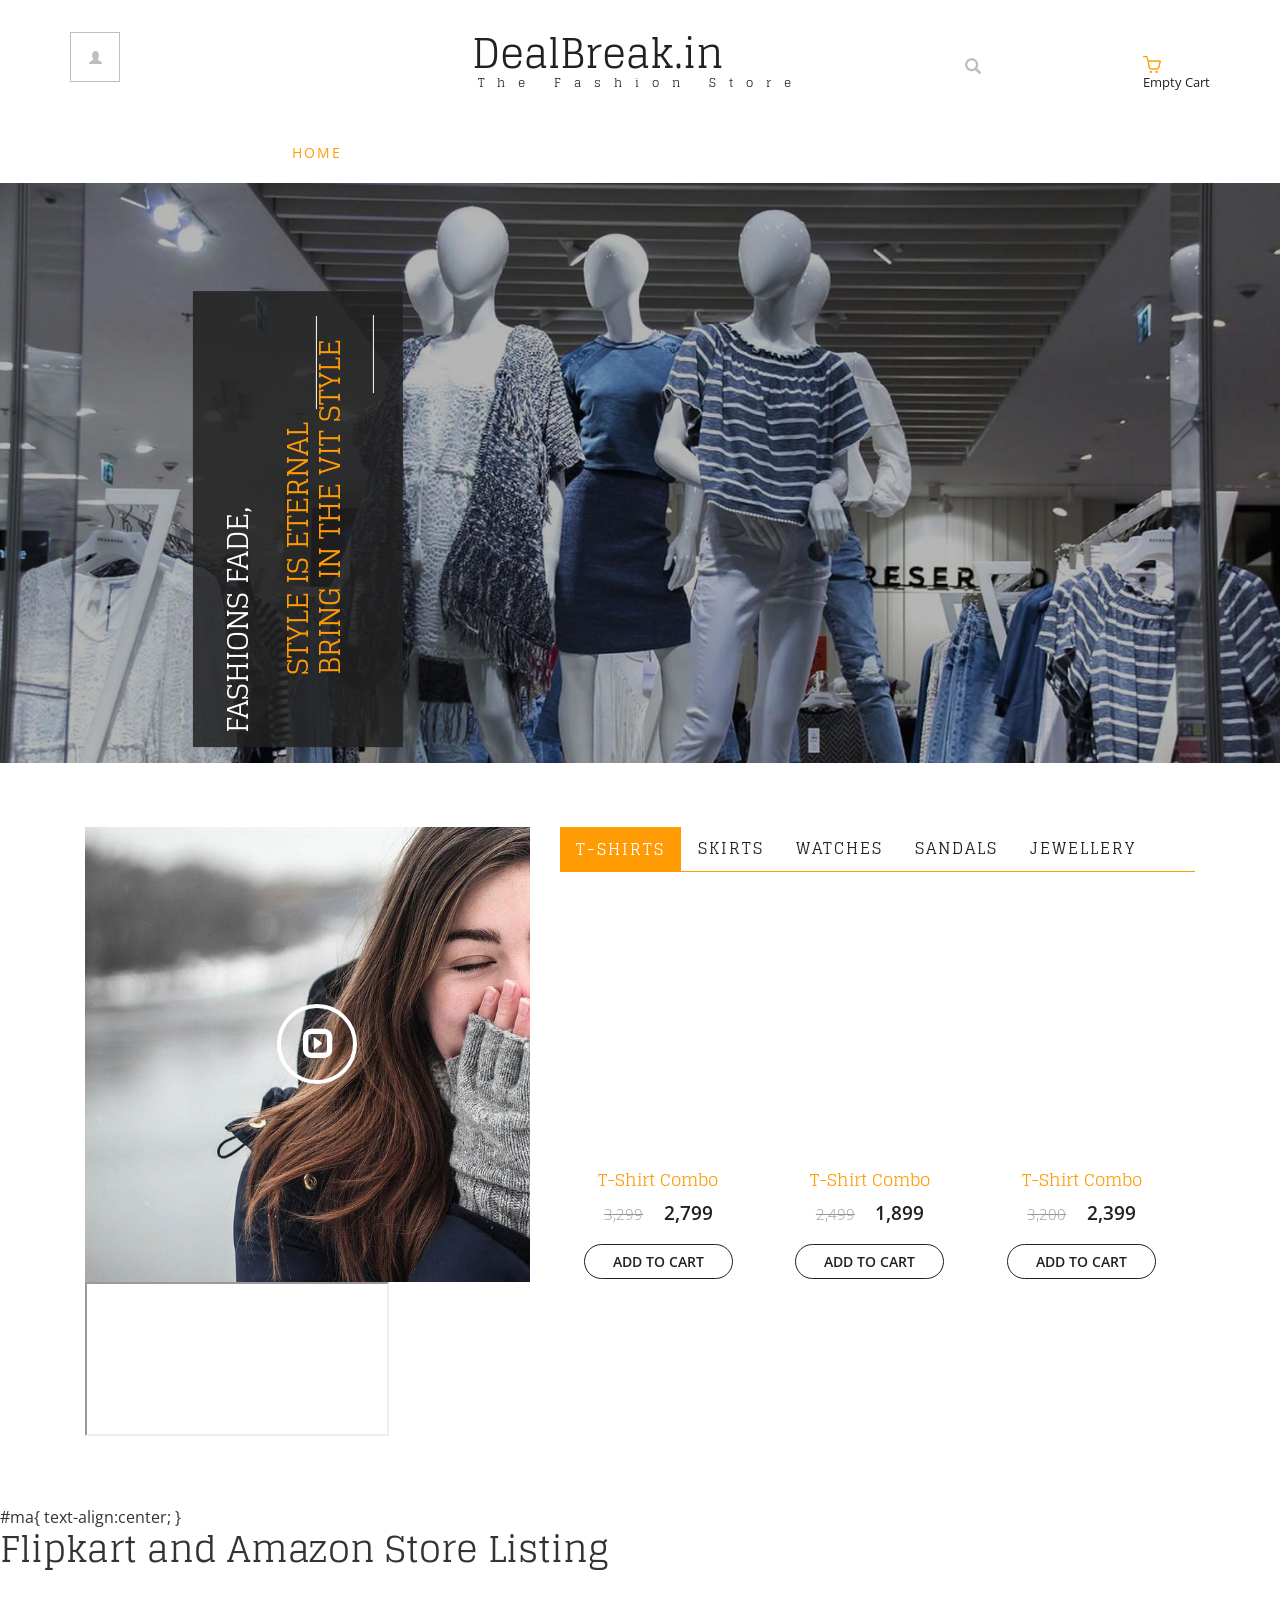
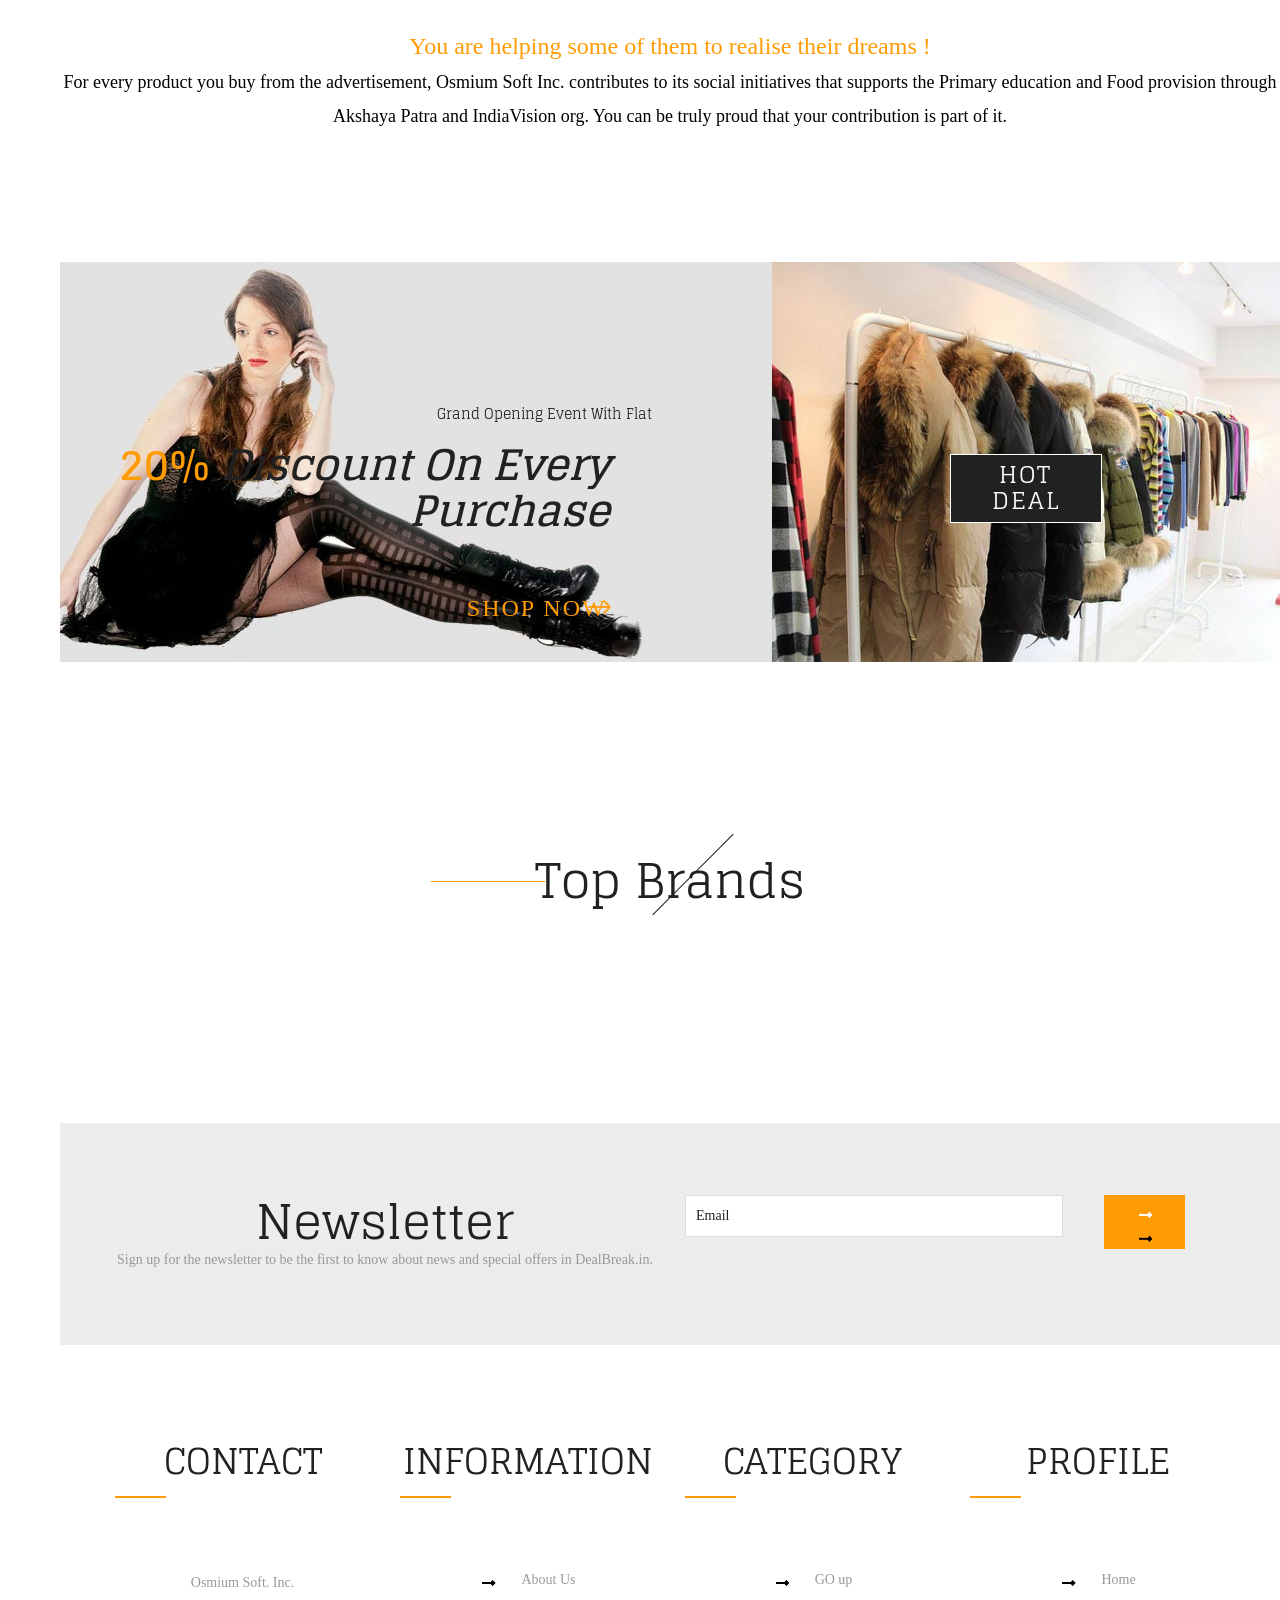
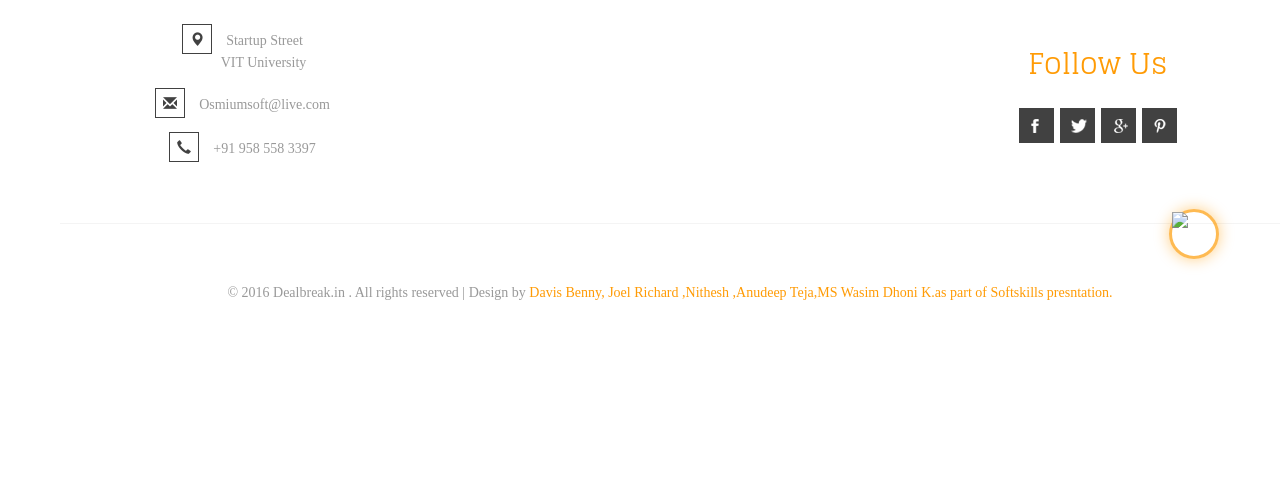
==== index.html @ 4ff9860a "new changesdsds sdsssasd" ====
<!DOCTYPE html>
<html>
<head>
<title>Top 100 Products Of The E-commerce</title>
<!-- for-mobile-apps -->
<meta name="viewport" content="width=device-width, initial-scale=1">
<meta http-equiv="Content-Type" content="text/html; charset=utf-8" />
<meta name="keywords" content="Women's Fashion Responsive web template, Bootstrap Web Templates, Flat Web Templates, Android Compatible web template, 
Smartphone Compatible web template, free webdesigns for Nokia, Samsung, LG, SonyEricsson, Motorola web design" />
<script type="application/x-javascript"> addEventListener("load", function() { setTimeout(hideURLbar, 0); }, false);
		function hideURLbar(){ window.scrollTo(0,1); } </script>
<!-- //for-mobile-apps -->
<link href="css/bootstrap.css" rel="stylesheet" type="text/css" media="all" />
<link href="css/style.css" rel="stylesheet" type="text/css" media="all" />
<link href="css/fasthover.css" rel="stylesheet" type="text/css" media="all" />
<!-- js -->
<script src="js/jquery.min.js"></script>
<!-- //js -->
<!-- countdown -->
<link rel="stylesheet" href="css/jquery.countdown.css" />
<!-- //countdown -->
<!-- cart -->
<script src="js/simpleCart.min.js"></script>
<!-- cart -->
<!-- for bootstrap working -->
<script type="text/javascript" src="js/bootstrap-3.1.1.min.js"></script>
<!-- //for bootstrap working -->
<link href='//fonts.googleapis.com/css?family=Glegoo:400,700' rel='stylesheet' type='text/css'>
<link href='//fonts.googleapis.com/css?family=Open+Sans:400,300,300italic,400italic,600,600italic,700,700italic,800,800italic' rel='stylesheet' type='text/css'>
<!-- start-smooth-scrolling -->
<script type="text/javascript">
	jQuery(document).ready(function($) {
		$(".scroll").click(function(event){		
			event.preventDefault();
			$('html,body').animate({scrollTop:$(this.hash).offset().top},1000);
		});
	});
</script>
<!-- //end-smooth-scrolling -->
</head>
	
<body>
<!-- header -->
	<div class="modal fade" id="myModal88" tabindex="-1" role="dialog" aria-labelledby="myModal88"
		aria-hidden="true">
		<div class="modal-dialog modal-lg">
			<div class="modal-content">
				<div class="modal-header">
					<button type="button" class="close" data-dismiss="modal" aria-hidden="true">
						&times;</button>
					<h4 class="modal-title" id="myModalLabel">
						Don't Wait, Login now!</h4>
				</div>
				<div class="modal-body modal-body-sub">
					<div class="row">
						<div class="col-md-8 modal_body_left modal_body_left1" style="border-right: 1px dotted #C2C2C2;padding-right:3em;">
							<div class="sap_tabs">	
								<div id="horizontalTab" style="display: block; width: 100%; margin: 0px;">
									<ul>
										<li class="resp-tab-item" aria-controls="tab_item-0"><span>Sign in</span></li>
										<li class="resp-tab-item" aria-controls="tab_item-1"><span>Sign up</span></li>
									</ul>		
									<div class="tab-1 resp-tab-content" aria-labelledby="tab_item-0">
										<div class="facts">
											<div class="register">
												<form action="#" method="post">			
													<input name="Email" placeholder="Email Address" type="text" required="">						
													<input name="Password" placeholder="Password" type="password" required="">										
													<div class="sign-up">
														<input type="submit" value="Sign in"/>
													</div>
												</form>
											</div>
										</div> 
									</div>	

									<div class="tab-2 resp-tab-content" aria-labelledby="tab_item-1">
										<div class="facts">
											<div class="register">
												<form action="#" method="post">			
													<input placeholder="Name" name="Name" type="text" required="">
													<input placeholder="Email Address" name="Email" type="email" required="">	
													<input placeholder="Password" name="Password" type="password" required="">	
													<input placeholder="Confirm Password" name="Password" type="password" required="">
													<div class="sign-up">
														<input type="submit" value="Create Account"/>
													</div>
												</form>
											</div>
										</div>
									</div> 			        					            	      
								</div>	
							</div>
							<script src="js/easyResponsiveTabs.js" type="text/javascript"></script>
							<script type="text/javascript">
								$(document).ready(function () {
									$('#horizontalTab').easyResponsiveTabs({
										type: 'default', //Types: default, vertical, accordion           
										width: 'auto', //auto or any width like 600px
										fit: true   // 100% fit in a container
									});
								});
							</script>
							<div id="OR" class="hidden-xs">
								OR</div>
						</div>
						<div class="col-md-4 modal_body_right modal_body_right1">
							<div class="row text-center sign-with">
								<div class="col-md-12">
									<h3 class="other-nw">
										Sign in with</h3>
								</div>
								<div class="col-md-12">
									<ul class="social">
										<li class="social_facebook"><a href="#" class="entypo-facebook"></a></li>
										<li class="social_dribbble"><a href="#" class="entypo-dribbble"></a></li>
										<li class="social_twitter"><a href="#" class="entypo-twitter"></a></li>
										<li class="social_behance"><a href="#" class="entypo-behance"></a></li>
									</ul>
								</div>
							</div>
						</div>
					</div>
				</div>
			</div>
		</div>
	</div>
	<script>
		$('#myModal88').modal('show');
	</script>
	<div class="header">
		<div class="container">
			<div class="w3l_login">
				<a href="#" data-toggle="modal" data-target="#myModal88"><span class="glyphicon glyphicon-user" aria-hidden="true"></span></a>
			</div>
			<div class="w3l_logo">
				<h1><a href="index.html">DealBreak.in<span style="align:centre"> The Fashion Store</span></a></h1>
			</div>
			<div class="search">
				<input class="search_box" type="checkbox" id="search_box">
				<label class="icon-search" for="search_box"><span class="glyphicon glyphicon-search" aria-hidden="true"></span></label>
				<div class="search_form">
					<form action="#" method="post">
						<input type="text" name="Search" placeholder="Search...">
						<input type="submit" value="Send">
					</form>
				</div>
			</div>
			<div class="cart box_1">
				<a href="checkout.html">
					<div class="total">
					
					<img src="images/bag.png" alt="" />
				</a>
				<p><a href="javascript:;" class="simpleCart_empty">Empty Cart</a></p>
				<div class="clearfix"> </div>
			</div>	
			<div class="clearfix"> </div>
		</div>
	</div>
	<div class="navigation">
		<div class="container">
			<nav class="navbar navbar-default">
				<!-- Brand and toggle get grouped for better mobile display -->
				<div class="navbar-header nav_2">
					<button type="button" class="navbar-toggle collapsed navbar-toggle1" data-toggle="collapse" data-target="#bs-megadropdown-tabs">
						<span class="sr-only">Toggle navigation</span>
						<span class="icon-bar"></span>
						<span class="icon-bar"></span>
						<span class="icon-bar"></span>
					</button>
				</div> 
				<div class="collapse navbar-collapse" id="bs-megadropdown-tabs">
					<ul class="nav navbar-nav">
						<li class="active"><a href="index.html" class="act">Home</a></li>	
						<!-- Mega Menu -->
						
									<div class="clearfix"></div>
								</div>
							</ul>
						</li>

					</ul>
				</div>
			</nav>
		</div>
	</div>
<!-- //header -->
<!-- banner -->
	<div class="banner" id="home1">
		<div class="container">
			<h3>fashions fade, <span>style is eternal<br>bring in the VIT Style <span></h3>
		</div>
	</div>
<!-- //banner -->

<!-- banner-bottom -->
	<div class="banner-bottom">
		<div class="container">
			<div class="col-md-5 wthree_banner_bottom_left">
				<div class="video-img">
					<a class="play-icon popup-with-zoom-anim" href="#small-dialog">
						<span class="glyphicon glyphicon-expand" aria-hidden="true"></span>
					</a>
				</div>
				<!-- pop-up-box -->    
						<link href="css/popuo-box.css" rel="stylesheet" type="text/css" property="" media="all" />
						<script src="js/jquery.magnific-popup.js" type="text/javascript"></script>
					<!--//pop-up-box -->
					<div id="small-dialog" class="mfp-hide">
						<iframe src="https://player.vimeo.com/video/23259282?title=0&byline=0&portrait=0"></iframe>
					</div>
					<script>
						$(document).ready(function() {
						$('.popup-with-zoom-anim').magnificPopup({
							type: 'inline',
							fixedContentPos: false,
							fixedBgPos: true,
							overflowY: 'auto',
							closeBtnInside: true,
							preloader: false,
							midClick: true,
							removalDelay: 300,
							mainClass: 'my-mfp-zoom-in'
						});
																						
						});
					</script>
			</div>
			<div class="col-md-7 wthree_banner_bottom_right">
				<div class="bs-example bs-example-tabs" role="tabpanel" data-example-id="togglable-tabs">
					<ul id="myTab" class="nav nav-tabs" role="tablist">
						<li role="presentation" class="active"><a href="#home" id="home-tab" role="tab" data-toggle="tab" aria-controls="home">T-shirts</a></li>
						<li role="presentation"><a href="#skirts" role="tab" id="skirts-tab" data-toggle="tab" aria-controls="skirts">Skirts</a></li>
						<li role="presentation"><a href="#watches" role="tab" id="watches-tab" data-toggle="tab" aria-controls="watches">Watches</a></li>
						<li role="presentation"><a href="#sandals" role="tab" id="sandals-tab" data-toggle="tab" aria-controls="sandals">Sandals</a></li>
						<li role="presentation"><a href="#jewellery" role="tab" id="jewellery-tab" data-toggle="tab" aria-controls="jewellery">Jewellery</a></li>
					</ul>
					<div id="myTabContent" class="tab-content">
						<div role="tabpanel" class="tab-pane fade active in" id="home" aria-labelledby="home-tab">
							<div class="agile_ecommerce_tabs">
								<div class="col-md-4 agile_ecommerce_tab_left">
									<div class="hs-wrapper">
                                        <img src="images/4.jpg" alt=" " class="img-responsive" />
										<img src="images/6.jpg" alt=" " class="img-responsive" />
										<img src="images/4.jpg" alt=" " class="img-responsive" />
										<img src="images/6.jpg" alt=" " class="img-responsive" />
										<img src="images/4.jpg" alt=" " class="img-responsive" />
                                        <img src="images/6.jpg" alt=" " class="img-responsive" />
										<img src="images/4.jpg" alt=" " class="img-responsive" />
										<div class="w3_hs_bottom">
											<ul>
												<li>
													<a href="#" data-toggle="modal" data-target="#myModal"><span class="glyphicon glyphicon-eye-open" aria-hidden="true"></span></a>
												</li>
											</ul>
										</div>
									</div>
									<h5><a href="single.html">T-Shirt Combo</a></h5>
									<div class="simpleCart_shelfItem">
										<p><span>3,299</span> <i class="item_price">2,799</i></p>
										<p><a class="item_add" href="#">Add to cart</a></p>
									</div>
								</div>
								<div class="col-md-4 agile_ecommerce_tab_left">
									<div class="hs-wrapper">
									
										<img src="images/5.jpg" alt=" " class="img-responsive" />
										<img src="images/3.jpg" alt=" " class="img-responsive" />
                                        	<img src="images/5.jpg" alt=" " class="img-responsive" />
										<img src="images/3.jpg" alt=" " class="img-responsive" />
                                        	<img src="images/5.jpg" alt=" " class="img-responsive" />
										<img src="images/3.jpg" alt=" " class="img-responsive" />
									
										<div class="w3_hs_bottom">
											<ul>
												<li>
													<a href="#" data-toggle="modal" data-target="#myModal"><span class="glyphicon glyphicon-eye-open" aria-hidden="true"></span></a>
												</li>
											</ul>
										</div>
									</div>
									<h5><a href="single.html">T-Shirt Combo</a></h5>
									<div class="simpleCart_shelfItem">
										<p><span>2,499</span> <i class="item_price">1,899</i></p>
										<p><a class="item_add" href="#">Add to cart</a></p>
									</div>
								</div>
								<div class="col-md-4 agile_ecommerce_tab_left">
									<div class="hs-wrapper">
										
										<img src="images/7.jpg" alt=" " class="img-responsive" />
										<img src="images/3.jpg" alt=" " class="img-responsive" />
                                        										<img src="images/7.jpg" alt=" " class="img-responsive" />
										<img src="images/3.jpg" alt=" " class="img-responsive" />										<img src="images/7.jpg" alt=" " class="img-responsive" />
										<img src="images/3.jpg" alt=" " class="img-responsive" />
										
										<div class="w3_hs_bottom">
											<ul>
												<li>
													<a href="#" data-toggle="modal" data-target="#myModal"><span class="glyphicon glyphicon-eye-open" aria-hidden="true"></span></a>
												</li>
											</ul>
										</div>
									</div>
									<h5><a href="single.html">T-Shirt Combo</a></h5>
									<div class="simpleCart_shelfItem">
										<p><span>3,200</span> <i class="item_price">2,399</i></p>
										<p><a class="item_add" href="#">Add to cart</a></p>
									</div>
								</div>
								<div class="clearfix"> </div>
							</div>
						</div>
						<div role="tabpanel" class="tab-pane fade" id="skirts" aria-labelledby="skirts-tab">
							<div class="agile_ecommerce_tabs">
								<div class="col-md-4 agile_ecommerce_tab_left">
									<div class="hs-wrapper">
										<img src="images/8.jpg" alt=" " class="img-responsive" />
										<img src="images/9.jpg" alt=" " class="img-responsive" />
									
										<img src="images/8.jpg" alt=" " class="img-responsive" />
										<img src="images/9.jpg" alt=" " class="img-responsive" />
									
										<img src="images/8.jpg" alt=" " class="img-responsive" />
										<img src="images/9.jpg" alt=" " class="img-responsive" />
										<div class="w3_hs_bottom">
											<ul>
												<li>
													<a href="#" data-toggle="modal" data-target="#myModal6"><span class="glyphicon glyphicon-eye-open" aria-hidden="true"></span></a>
												</li>
											</ul>
										</div>
									</div>
									<h5><a href="single.html">Skirt Combo</a></h5>
									<div class="simpleCart_shelfItem">
										<p><span>4,320</span> <i class="item_price">3,299</i></p>
										<p><a class="item_add" href="#">Add to cart</a></p>
									</div>
								</div>
								<div class="col-md-4 agile_ecommerce_tab_left">
									<div class="hs-wrapper">
									
										<img src="images/8.jpg" alt=" " class="img-responsive" />
										<img src="images/10.jpg" alt=" " class="img-responsive" />
										<img src="images/8.jpg" alt=" " class="img-responsive" />
										
										<img src="images/10.jpg" alt=" " class="img-responsive" />
										<img src="images/8.jpg" alt=" " class="img-responsive" />
										
										<div class="w3_hs_bottom">
											<ul>
												<li>
													<a href="#" data-toggle="modal" data-target="#myModal6"><span class="glyphicon glyphicon-eye-open" aria-hidden="true"></span></a>
												</li>
											</ul>
										</div>
									</div>
									<h5><a href="single.html">Skirt Combo</a></h5>
									<div class="simpleCart_shelfItem">
										<p><span>5,599</span> <i class="item_price">4,299</i></p>
										<p><a class="item_add" href="#">Add to cart</a></p>
									</div>
								</div>
								<div class="col-md-4 agile_ecommerce_tab_left">
									<div class="hs-wrapper">
										<img src="images/10.jpg" alt=" " class="img-responsive" />
								
										<img src="images/9.jpg" alt=" " class="img-responsive" />
							
										<img src="images/9.jpg" alt=" " class="img-responsive" />
										<img src="images/10.jpg" alt=" " class="img-responsive" />
								
										<img src="images/9.jpg" alt=" " class="img-responsive" />
										<div class="w3_hs_bottom">
											<ul>
												<li>
													<a href="#" data-toggle="modal" data-target="#myModal6"><span class="glyphicon glyphicon-eye-open" aria-hidden="true"></span></a>
												</li>
											</ul>
										</div>
									</div>
									<h5><a href="single.html">Skirt Combo</a></h5>
									<div class="simpleCart_shelfItem">
										<p><span>4,400</span> <i class="item_price">2,199</i></p>
										<p><a class="item_add" href="#">Add to cart</a></p>
									</div>
								</div>
								<div class="clearfix"> </div>
							</div>
						</div>
						<div role="tabpanel" class="tab-pane fade" id="watches" aria-labelledby="watches-tab">
							<div class="agile_ecommerce_tabs">
								<div class="col-md-4 agile_ecommerce_tab_left">
									<div class="hs-wrapper">
										<img src="images/11.jpg" alt=" " class="img-responsive" />
                                        <img src="images/11.jpg" alt=" " class="img-responsive" />
                                        <img src="images/11.jpg" alt=" " class="img-responsive" />
                                        <img src="images/11.jpg" alt=" " class="img-responsive" />
                                        <img src="images/11.jpg" alt=" " class="img-responsive" />
                                        
                                        <img src="images/11.jpg" alt=" " class="img-responsive" />
                                        <img src="images/11.jpg" alt=" " class="img-responsive" />
                                        
								
										
										<div class="w3_hs_bottom">
											<ul>
												<li>
													<a href="#" data-toggle="modal" data-target="#myModal2"><span class="glyphicon glyphicon-eye-open" aria-hidden="true"></span></a>
												</li>
											</ul>
										</div>
									</div>
									<h5><a href="single.html">Watch</a></h5>
									<div class="simpleCart_shelfItem">
										<p><span>22,000</span> <i class="item_price">12,149</i></p>
										<p><a class="item_add" href="#">Add to cart</a></p>
									</div>
								</div>
								<div class="col-md-4 agile_ecommerce_tab_left">
									<div class="hs-wrapper">
										<img src="images/12.jpg" alt=" " class="img-responsive" />
                                        	<img src="images/12.jpg" alt=" " class="img-responsive" />
                                        	<img src="images/12.jpg" alt=" " class="img-responsive" />
                                        	<img src="images/12.jpg" alt=" " class="img-responsive" />
                                        	<img src="images/12.jpg" alt=" " class="img-responsive" />
                                        	<img src="images/12.jpg" alt=" " class="img-responsive" />
                                        	<img src="images/12.jpg" alt=" " class="img-responsive" />
                                        
									
										<div class="w3_hs_bottom">
											<ul>
												<li>
													<a href="#" data-toggle="modal" data-target="#myModal2"><span class="glyphicon glyphicon-eye-open" aria-hidden="true"></span></a>
												</li>
											</ul>
										</div>
									</div>
									<h5><a href="single.html">Watch</a></h5>
									<div class="simpleCart_shelfItem">
										<p><span>32,000</span> <i class="item_price">28,999</i></p>
										<p><a class="item_add" href="#">Add to cart</a></p>
									</div>
								</div>
								<div class="col-md-4 agile_ecommerce_tab_left">
									<div class="hs-wrapper">
										<img src="images/13.jpg" alt=" " class="img-responsive" />
                                        <img src="images/13.jpg" alt=" " class="img-responsive" />
                                        <img src="images/13.jpg" alt=" " class="img-responsive" />
                                        <img src="images/13.jpg" alt=" " class="img-responsive" />
                                        <img src="images/13.jpg" alt=" " class="img-responsive" />
                                        <img src="images/13.jpg" alt=" " class="img-responsive" />
                                        <img src="images/13.jpg" alt=" " class="img-responsive" />
										
										<div class="w3_hs_bottom">
											<ul>
												<li>
													<a href="#" data-toggle="modal" data-target="#myModal2"><span class="glyphicon glyphicon-eye-open" aria-hidden="true"></span></a>
												</li>
											</ul>
										</div>
									</div>
									<h5><a href="single.html">Watch</a></h5>
									<div class="simpleCart_shelfItem">
										<p><span>15,000</span> <i class="item_price">9,999</i></p>
										<p><a class="item_add" href="#">Add to cart</a></p>
									</div>
								</div>
								<div class="clearfix"> </div>
							</div>
						</div>
						<div role="tabpanel" class="tab-pane fade" id="sandals" aria-labelledby="sandals-tab">
							<div class="agile_ecommerce_tabs">
								<div class="col-md-4 agile_ecommerce_tab_left">
									<div class="hs-wrapper">
										<img src="images/14.jpg" alt=" " class="img-responsive" />
										<img src="images/14.jpg" alt=" " class="img-responsive" />
                                        <img src="images/14.jpg" alt=" " class="img-responsive" />
                                        <img src="images/14.jpg" alt=" " class="img-responsive" />
                                        <img src="images/14.jpg" alt=" " class="img-responsive" />
                                        <img src="images/14.jpg" alt=" " class="img-responsive" />
                                        <img src="images/14.jpg" alt=" " class="img-responsive" />
										<div class="w3_hs_bottom">
											<ul>
												<li>
													<a href="#" data-toggle="modal" data-target="#myModal3"><span class="glyphicon glyphicon-eye-open" aria-hidden="true"></span></a>
												</li>
											</ul>
										</div>
									</div>
									<h5><a href="single.html">Caprice Sandal</a></h5>
									<div class="simpleCart_shelfItem">
										<p><span>3,499</span> <i class="item_price">3,399</i></p>
										<p><a class="item_add" href="#">Add to cart</a></p>
									</div>
								</div>
								<div class="col-md-4 agile_ecommerce_tab_left">
									<div class="hs-wrapper">
										<img src="images/15.jpg" alt=" " class="img-responsive" />
										<img src="images/15.jpg" alt=" " class="img-responsive" />
                                        <img src="images/15.jpg" alt=" " class="img-responsive" />
                                        <img src="images/15.jpg" alt=" " class="img-responsive" />
                                        <img src="images/15.jpg" alt=" " class="img-responsive" />
                                        <img src="images/15.jpg" alt=" " class="img-responsive" />
                                        <img src="images/15.jpg" alt=" " class="img-responsive" />
                                        
										<div class="w3_hs_bottom">
											<ul>
												<li>
													<a href="#" data-toggle="modal" data-target="#myModal3"><span class="glyphicon glyphicon-eye-open" aria-hidden="true"></span></a>
												</li>
											</ul>
										</div>
									</div>
									<h5><a href="single.html">Lee cooper Sandal</a></h5>
									<div class="simpleCart_shelfItem">
										<p><span>5,999</span> <i class="item_price">3,999</i></p>
										<p><a class="item_add" href="#">Add to cart</a></p>
									</div>
								</div>
								<div class="col-md-4 agile_ecommerce_tab_left">
									<div class="hs-wrapper">
										<img src="images/16.jpg" alt=" " class="img-responsive" />
										<img src="images/16.jpg" alt=" " class="img-responsive" />
                                        <img src="images/16.jpg" alt=" " class="img-responsive" />
                                        <img src="images/16.jpg" alt=" " class="img-responsive" />
                                        <img src="images/16.jpg" alt=" " class="img-responsive" />
                                        <img src="images/16.jpg" alt=" " class="img-responsive" />
                                        
                                        <img src="images/16.jpg" alt=" " class="img-responsive" />
										<div class="w3_hs_bottom">
											<ul>
												<li>
													<a href="#" data-toggle="modal" data-target="#myModal3"><span class="glyphicon glyphicon-eye-open" aria-hidden="true"></span></a>
												</li>
											</ul>
										</div>
									</div>
									<h5><a href="single.html">Sylcon Leather Sandal</a></h5>
									<div class="simpleCart_shelfItem">
										<p><span>2,999</span> <i class="item_price">2,345</i></p>
										<p><a class="item_add" href="#">Add to cart</a></p>
									</div>
								</div>
								<div class="clearfix"> </div>
							</div>
						</div>
						<div role="tabpanel" class="tab-pane fade" id="jewellery" aria-labelledby="jewellery-tab">
							<div class="agile_ecommerce_tabs">
								<div class="col-md-4 agile_ecommerce_tab_left">
									<div class="hs-wrapper">
										<img src="images/17.jpg" alt=" " class="img-responsive" />
										<img src="images/17.jpg" alt=" " class="img-responsive" />
                                        <img src="images/17.jpg" alt=" " class="img-responsive" />
                                        <img src="images/17.jpg" alt=" " class="img-responsive" />
                                        <img src="images/17.jpg" alt=" " class="img-responsive" />
                                        <img src="images/17.jpg" alt=" " class="img-responsive" />
                                        <img src="images/17.jpg" alt=" " class="img-responsive" />
                                        
										<div class="w3_hs_bottom">
											<ul>
												<li>
													<a href="#" data-toggle="modal" data-target="#myModal4"><span class="glyphicon glyphicon-eye-open" aria-hidden="true"></span></a>
												</li>
											</ul>
										</div>
									</div>
									<h5><a href="single.html">Jewellery</a></h5>
									<div class="simpleCart_shelfItem">
										<p><span>4,000</span> <i class="item_price">2,849</i></p>
										<p><a class="item_add" href="#">Add to cart</a></p>
									</div>
								</div>
								<div class="col-md-4 agile_ecommerce_tab_left">
									<div class="hs-wrapper">
										<img src="images/18.jpg" alt=" " class="img-responsive" />
										<img src="images/18.jpg" alt=" " class="img-responsive" />
                                        <img src="images/18.jpg" alt=" " class="img-responsive" />
                                        <img src="images/18.jpg" alt=" " class="img-responsive" />
                                        <img src="images/18.jpg" alt=" " class="img-responsive" />
                                        <img src="images/18.jpg" alt=" " class="img-responsive" />
                                        <img src="images/18.jpg" alt=" " class="img-responsive" />
                                        
										<div class="w3_hs_bottom">
											<ul>
												<li>
													<a href="#" data-toggle="modal" data-target="#myModal4"><span class="glyphicon glyphicon-eye-open" aria-hidden="true"></span></a>
												</li>
											</ul>
										</div>
									</div>
									<h5><a href="single.html">Jewellery</a></h5>
									<div class="simpleCart_shelfItem">
										<p><span>3,200</span> <i class="item_price">2,190</i></p>
										<p><a class="item_add" href="#">Add to cart</a></p>
									</div>
								</div>
								<div class="col-md-4 agile_ecommerce_tab_left">
									<div class="hs-wrapper">
										<img src="images/19.jpg" alt=" " class="img-responsive" />
										<img src="images/19.jpg" alt=" " class="img-responsive" />
                                        <img src="images/19.jpg" alt=" " class="img-responsive" />
                                        <img src="images/19.jpg" alt=" " class="img-responsive" />
                                        <img src="images/19.jpg" alt=" " class="img-responsive" />
                                        <img src="images/19.jpg" alt=" " class="img-responsive" />
                                        <img src="images/19.jpg" alt=" " class="img-responsive" />
										<div class="w3_hs_bottom">
											<ul>
												<li>
													<a href="#" data-toggle="modal" data-target="#myModal4"><span class="glyphicon glyphicon-eye-open" aria-hidden="true"></span></a>
												</li>
											</ul>
										</div>
									</div>
									<h5><a href="single.html">Jewellery</a></h5>
									<div class="simpleCart_shelfItem">
										<p><span>15,299</span> <i class="item_price">12,250</i></p>
										<p><a class="item_add" href="#">Add to cart</a></p>
									</div>
								</div>
								<div class="clearfix"> </div>
							</div>
						</div>
					</div>
				</div>
					<!--modal-video-->
				<div class="modal video-modal fade" id="myModal" tabindex="-1" role="dialog" aria-labelledby="myModal">
					<div class="modal-dialog" role="document">
						<div class="modal-content">
							<div class="modal-header">
								<button type="button" class="close" data-dismiss="modal" aria-label="Close"><span aria-hidden="true">&times;</span></button>						
							</div>
							<section>
								<div class="modal-body">
									<div class="col-md-5 modal_body_left">
										<img src="images/20.jpg" alt=" " class="img-responsive" />
									</div>
									<div class="col-md-7 modal_body_right">
										<h4>a good look women's shirt</h4>
										<p>Ut enim ad minim veniam, quis nostrud 
											exercitation ullamco laboris nisi ut aliquip ex ea 
											commodo consequat.Duis aute irure dolor in 
											reprehenderit in voluptate velit esse cillum dolore 
											eu fugiat nulla pariatur. Excepteur sint occaecat 
											cupidatat non proident, sunt in culpa qui officia 
											deserunt mollit anim id est laborum.</p>
										<div class="rating">
											<div class="rating-left">
												<img src="images/star-.png" alt=" " class="img-responsive" />
											</div>
											<div class="rating-left">
												<img src="images/star-.png" alt=" " class="img-responsive" />
											</div>
											<div class="rating-left">
												<img src="images/star-.png" alt=" " class="img-responsive" />
											</div>
											<div class="rating-left">
												<img src="images/star.png" alt=" " class="img-responsive" />
											</div>
											<div class="rating-left">
												<img src="images/star.png" alt=" " class="img-responsive" />
											</div>
											<div class="clearfix"> </div>
										</div>
										<div class="modal_body_right_cart simpleCart_shelfItem">
											<p><span>$320</span> <i class="item_price">$250</i></p>
											<p><a class="item_add" href="#">Add to cart</a></p>
										</div>
										<h5>Color</h5>
										<div class="color-quality">
											<ul>
												<li><a href="#"><span></span>Red</a></li>
												<li><a href="#" class="brown"><span></span>Yellow</a></li>
												<li><a href="#" class="purple"><span></span>Purple</a></li>
												<li><a href="#" class="gray"><span></span>Violet</a></li>
											</ul>
										</div>
									</div>
									<div class="clearfix"> </div>
								</div>
							</section>
						</div>
					</div>
				</div>
				<div class="modal video-modal fade" id="myModal1" tabindex="-1" role="dialog" aria-labelledby="myModal1">
					<div class="modal-dialog" role="document">
						<div class="modal-content">
							<div class="modal-header">
								<button type="button" class="close" data-dismiss="modal" aria-label="Close"><span aria-hidden="true">&times;</span></button>						
							</div>
							<section>
								<div class="modal-body">
									<div class="col-md-5 modal_body_left">
										<img src="images/63.jpg" alt=" " class="img-responsive" />
									</div>
									<div class="col-md-7 modal_body_right">
										<h4>a good look black women's jeans</h4>
										<p>Ut enim ad minim veniam, quis nostrud 
											exercitation ullamco laboris nisi ut aliquip ex ea 
											commodo consequat.Duis aute irure dolor in 
											reprehenderit in voluptate velit esse cillum dolore 
											eu fugiat nulla pariatur. Excepteur sint occaecat 
											cupidatat non proident, sunt in culpa qui officia 
											deserunt mollit anim id est laborum.</p>
										<div class="rating">
											<div class="rating-left">
												<img src="images/star-.png" alt=" " class="img-responsive" />
											</div>
											<div class="rating-left">
												<img src="images/star-.png" alt=" " class="img-responsive" />
											</div>
											<div class="rating-left">
												<img src="images/star-.png" alt=" " class="img-responsive" />
											</div>
											<div class="rating-left">
												<img src="images/star.png" alt=" " class="img-responsive" />
											</div>
											<div class="rating-left">
												<img src="images/star.png" alt=" " class="img-responsive" />
											</div>
											<div class="clearfix"> </div>
										</div>
										<div class="modal_body_right_cart simpleCart_shelfItem">
											<p><span>$320</span> <i class="item_price">$250</i></p>
											<p><a class="item_add" href="#">Add to cart</a></p>
										</div>
										<h5>Color</h5>
										<div class="color-quality">
											<ul>
												<li><a href="#"><span></span>Red</a></li>
												<li><a href="#" class="brown"><span></span>Yellow</a></li>
												<li><a href="#" class="purple"><span></span>Purple</a></li>
												<li><a href="#" class="gray"><span></span>Violet</a></li>
											</ul>
										</div>
									</div>
									<div class="clearfix"> </div>
								</div>
							</section>
						</div>
					</div>
				</div>
				<div class="modal video-modal fade" id="myModal2" tabindex="-1" role="dialog" aria-labelledby="myModal2">
					<div class="modal-dialog" role="document">
						<div class="modal-content">
							<div class="modal-header">
								<button type="button" class="close" data-dismiss="modal" aria-label="Close"><span aria-hidden="true">&times;</span></button>						
							</div>
							<section>
								<div class="modal-body">
									<div class="col-md-5 modal_body_left">
										<img src="images/23.jpg" alt=" " class="img-responsive" />
									</div>
									<div class="col-md-7 modal_body_right">
										<h4>a good look women's Watch</h4>
										<p>Ut enim ad minim veniam, quis nostrud 
											exercitation ullamco laboris nisi ut aliquip ex ea 
											commodo consequat.Duis aute irure dolor in 
											reprehenderit in voluptate velit esse cillum dolore 
											eu fugiat nulla pariatur. Excepteur sint occaecat 
											cupidatat non proident, sunt in culpa qui officia 
											deserunt mollit anim id est laborum.</p>
										<div class="rating">
											<div class="rating-left">
												<img src="images/star-.png" alt=" " class="img-responsive" />
											</div>
											<div class="rating-left">
												<img src="images/star-.png" alt=" " class="img-responsive" />
											</div>
											<div class="rating-left">
												<img src="images/star-.png" alt=" " class="img-responsive" />
											</div>
											<div class="rating-left">
												<img src="images/star.png" alt=" " class="img-responsive" />
											</div>
											<div class="rating-left">
												<img src="images/star.png" alt=" " class="img-responsive" />
											</div>
											<div class="clearfix"> </div>
										</div>
										<div class="modal_body_right_cart simpleCart_shelfItem">
											<p><span>$320</span> <i class="item_price">$250</i></p>
											<p><a class="item_add" href="#">Add to cart</a></p>
										</div>
										<h5>Color</h5>
										<div class="color-quality">
											<ul>
												<li><a href="#"><span></span>Red</a></li>
												<li><a href="#" class="brown"><span></span>Yellow</a></li>
												<li><a href="#" class="purple"><span></span>Purple</a></li>
												<li><a href="#" class="gray"><span></span>Violet</a></li>
											</ul>
										</div>
									</div>
									<div class="clearfix"> </div>
								</div>
							</section>
						</div>
					</div>
				</div>
				<div class="modal video-modal fade" id="myModal3" tabindex="-1" role="dialog" aria-labelledby="myModal3">
					<div class="modal-dialog" role="document">
						<div class="modal-content">
							<div class="modal-header">
								<button type="button" class="close" data-dismiss="modal" aria-label="Close"><span aria-hidden="true">&times;</span></button>						
							</div>
							<section>
								<div class="modal-body">
									<div class="col-md-5 modal_body_left">
										<img src="images/24.jpg" alt=" " class="img-responsive" />
									</div>
									<div class="col-md-7 modal_body_right">
										<h4>a good look women's Sandal</h4>
										<p>Ut enim ad minim veniam, quis nostrud 
											exercitation ullamco laboris nisi ut aliquip ex ea 
											commodo consequat.Duis aute irure dolor in 
											reprehenderit in voluptate velit esse cillum dolore 
											eu fugiat nulla pariatur. Excepteur sint occaecat 
											cupidatat non proident, sunt in culpa qui officia 
											deserunt mollit anim id est laborum.</p>
										<div class="rating">
											<div class="rating-left">
												<img src="images/star-.png" alt=" " class="img-responsive" />
											</div>
											<div class="rating-left">
												<img src="images/star-.png" alt=" " class="img-responsive" />
											</div>
											<div class="rating-left">
												<img src="images/star-.png" alt=" " class="img-responsive" />
											</div>
											<div class="rating-left">
												<img src="images/star.png" alt=" " class="img-responsive" />
											</div>
											<div class="rating-left">
												<img src="images/star.png" alt=" " class="img-responsive" />
											</div>
											<div class="clearfix"> </div>
										</div>
										<div class="modal_body_right_cart simpleCart_shelfItem">
											<p><span>$320</span> <i class="item_price">$250</i></p>
											<p><a class="item_add" href="#">Add to cart</a></p>
										</div>
										<h5>Color</h5>
										<div class="color-quality">
											<ul>
												<li><a href="#"><span></span>Red</a></li>
												<li><a href="#" class="brown"><span></span>Yellow</a></li>
												<li><a href="#" class="purple"><span></span>Purple</a></li>
												<li><a href="#" class="gray"><span></span>Violet</a></li>
											</ul>
										</div>
									</div>
									<div class="clearfix"> </div>
								</div>
							</section>
						</div>
					</div>
				</div>
				<div class="modal video-modal fade" id="myModal4" tabindex="-1" role="dialog" aria-labelledby="myModal4">
					<div class="modal-dialog" role="document">
						<div class="modal-content">
							<div class="modal-header">
								<button type="button" class="close" data-dismiss="modal" aria-label="Close"><span aria-hidden="true">&times;</span></button>						
							</div>
							<section>
								<div class="modal-body">
									<div class="col-md-5 modal_body_left">
										<img src="images/22.jpg" alt=" " class="img-responsive" />
									</div>
									<div class="col-md-7 modal_body_right">
										<h4>a good look women's Necklace</h4>
										<p>Ut enim ad minim veniam, quis nostrud 
											exercitation ullamco laboris nisi ut aliquip ex ea 
											commodo consequat.Duis aute irure dolor in 
											reprehenderit in voluptate velit esse cillum dolore 
											eu fugiat nulla pariatur. Excepteur sint occaecat 
											cupidatat non proident, sunt in culpa qui officia 
											deserunt mollit anim id est laborum.</p>
										<div class="rating">
											<div class="rating-left">
												<img src="images/star-.png" alt=" " class="img-responsive" />
											</div>
											<div class="rating-left">
												<img src="images/star-.png" alt=" " class="img-responsive" />
											</div>
											<div class="rating-left">
												<img src="images/star-.png" alt=" " class="img-responsive" />
											</div>
											<div class="rating-left">
												<img src="images/star.png" alt=" " class="img-responsive" />
											</div>
											<div class="rating-left">
												<img src="images/star.png" alt=" " class="img-responsive" />
											</div>
											<div class="clearfix"> </div>
										</div>
										<div class="modal_body_right_cart simpleCart_shelfItem">
											<p><span>$320</span> <i class="item_price">$250</i></p>
											<p><a class="item_add" href="#">Add to cart</a></p>
										</div>
										<h5>Color</h5>
										<div class="color-quality">
											<ul>
												<li><a href="#"><span></span>Red</a></li>
												<li><a href="#" class="brown"><span></span>Yellow</a></li>
												<li><a href="#" class="purple"><span></span>Purple</a></li>
												<li><a href="#" class="gray"><span></span>Violet</a></li>
											</ul>
										</div>
									</div>
									<div class="clearfix"> </div>
								</div>
							</section>
						</div>
					</div>
				</div>
				<div class="modal video-modal fade" id="myModal5" tabindex="-1" role="dialog" aria-labelledby="myModal5">
					<div class="modal-dialog" role="document">
						<div class="modal-content">
							<div class="modal-header">
								<button type="button" class="close" data-dismiss="modal" aria-label="Close"><span aria-hidden="true">&times;</span></button>						
							</div>
							<section>
								<div class="modal-body">
									<div class="col-md-5 modal_body_left">
										<img src="images/35.jpg" alt=" " class="img-responsive" />
									</div>
									<div class="col-md-7 modal_body_right">
										<h4>a good look women's Jacket</h4>
										<p>Ut enim ad minim veniam, quis nostrud 
											exercitation ullamco laboris nisi ut aliquip ex ea 
											commodo consequat.Duis aute irure dolor in 
											reprehenderit in voluptate velit esse cillum dolore 
											eu fugiat nulla pariatur. Excepteur sint occaecat 
											cupidatat non proident, sunt in culpa qui officia 
											deserunt mollit anim id est laborum.</p>
										<div class="rating">
											<div class="rating-left">
												<img src="images/star-.png" alt=" " class="img-responsive" />
											</div>
											<div class="rating-left">
												<img src="images/star-.png" alt=" " class="img-responsive" />
											</div>
											<div class="rating-left">
												<img src="images/star-.png" alt=" " class="img-responsive" />
											</div>
											<div class="rating-left">
												<img src="images/star.png" alt=" " class="img-responsive" />
											</div>
											<div class="rating-left">
												<img src="images/star.png" alt=" " class="img-responsive" />
											</div>
											<div class="clearfix"> </div>
										</div>
										<div class="modal_body_right_cart simpleCart_shelfItem">
											<p><span>$320</span> <i class="item_price">$250</i></p>
											<p><a class="item_add" href="#">Add to cart</a></p>
										</div>
										<h5>Color</h5>
										<div class="color-quality">
											<ul>
												<li><a href="#"><span></span>Red</a></li>
												<li><a href="#" class="brown"><span></span>Yellow</a></li>
												<li><a href="#" class="purple"><span></span>Purple</a></li>
												<li><a href="#" class="gray"><span></span>Violet</a></li>
											</ul>
										</div>
									</div>
									<div class="clearfix"> </div>
								</div>
							</section>
						</div>
					</div>
				</div>
				<div class="modal video-modal fade" id="myModal6" tabindex="-1" role="dialog" aria-labelledby="myModal6">
					<div class="modal-dialog" role="document">
						<div class="modal-content">
							<div class="modal-header">
								<button type="button" class="close" data-dismiss="modal" aria-label="Close"><span aria-hidden="true">&times;</span></button>						
							</div>
							<section>
								<div class="modal-body">
									<div class="col-md-5 modal_body_left">
										<img src="images/39.jpg" alt=" " class="img-responsive" />
									</div>
									<div class="col-md-7 modal_body_right">
										<h4>a good look women's Long Skirt</h4>
										<p>Ut enim ad minim veniam, quis nostrud 
											exercitation ullamco laboris nisi ut aliquip ex ea 
											commodo consequat.Duis aute irure dolor in 
											reprehenderit in voluptate velit esse cillum dolore 
											eu fugiat nulla pariatur. Excepteur sint occaecat 
											cupidatat non proident, sunt in culpa qui officia 
											deserunt mollit anim id est laborum.</p>
										<div class="rating">
											<div class="rating-left">
												<img src="images/star-.png" alt=" " class="img-responsive" />
											</div>
											<div class="rating-left">
												<img src="images/star-.png" alt=" " class="img-responsive" />
											</div>
											<div class="rating-left">
												<img src="images/star-.png" alt=" " class="img-responsive" />
											</div>
											<div class="rating-left">
												<img src="images/star.png" alt=" " class="img-responsive" />
											</div>
											<div class="rating-left">
												<img src="images/star.png" alt=" " class="img-responsive" />
											</div>
											<div class="clearfix"> </div>
										</div>
										<div class="modal_body_right_cart simpleCart_shelfItem">
											<p><span>$320</span> <i class="item_price">$250</i></p>
											<p><a class="item_add" href="#">Add to cart</a></p>
										</div>
										<h5>Color</h5>
										<div class="color-quality">
											<ul>
												<li><a href="#"><span></span>Red</a></li>
												<li><a href="#" class="brown"><span></span>Yellow</a></li>
												<li><a href="#" class="purple"><span></span>Purple</a></li>
												<li><a href="#" class="gray"><span></span>Violet</a></li>
											</ul>
										</div>
									</div>
									<div class="clearfix"> </div>
								</div>
							</section>
						</div>
					</div>
				</div>
			</div>
			<div class="clearfix"> </div>
		</div>
	</div>
<!-- //banner-bottom -->
#ma{
text-align:center;
}
<h1 id="ma">  Flipkart and Amazon Store Listing </h1>

<style>
div.cities {
    background-color:white;
    border :2px solid;
    text-align:center;
    
    color: black;
    border: 2px #ff9b05;
    margin: 60px 0 90px 0;
    padding-left: 60px;
    font: Monaco;
    
}
</style>
<div class="cities">
<p> <font face="serif" size="5" color="#ff9b05"> You are helping some of them to realise their dreams !<p>
<p ><font face="Helvetica Neue" size="4" color="black">  For every product you buy from the advertisement, Osmium Soft Inc. contributes to its social initiatives that supports the Primary education and Food provision through Akshaya Patra and IndiaVision org. You can be truly proud that your contribution is part of it. </font> </p>  
<div dir="ltr" style="text-align: left;" trbidi="on">
<script charset="utf-8" type="text/javascript">
 amzn_assoc_ad_type = "responsive_search_widget";
 amzn_assoc_tracking_id = "flipcoupon-21";
 amzn_assoc_marketplace = "amazon";
 amzn_assoc_region = "IN";
 amzn_assoc_placement = "";
 amzn_assoc_search_type = "search_widget";
amzn_assoc_width = "auto";
amzn_assoc_height = "auto";
 amzn_assoc_default_search_category = "";
 amzn_assoc_default_search_key = "";
 amzn_assoc_theme = "light";
 amzn_assoc_bg_color = "FFFFFF";
</script>

<script src="//z-in.amazon-adsystem.com/widgets/q?ServiceVersion=20070822&Operation=GetScript&ID=OneJS&WS=1&MarketPlace=IN"></script>



<br />

<div dir="ltr" style="text-align:center;" trbidi="on"  data-WRID="WRID-145676063822213285" data-widgetType="searchBar" data-class="affiliateAdsByFlipkart" height="55" width="660" ></div><script async src="//affiliate.flipkart.com/affiliate/widgets/FKAffiliateWidgets.js"></script>
<div data-WRID="WRID-146829774389523136" data-widgetType="staticBanner" data-responsive="yes" data-class="affiliateAdsByFlipkart" height="90" width="728"></div><script async src="//affiliate.flipkart.com/affiliate/widgets/FKAffiliateWidgets.js"></script>					
</div>
<!-- banner-bottom1 -->
	<div class="banner-bottom1">
		<div class="agileinfo_banner_bottom1_grids">
			<div class="col-md-7 agileinfo_banner_bottom1_grid_left">
				<h3>Grand Opening Event With flat<span>20% <i>Discount on every Purchase</i></span></h3>
				<a href="products.html">Shop Now</a>
			</div>
			<div class="col-md-5 agileinfo_banner_bottom1_grid_right">
				<h4>hot deal</h4>
				<div class="timer_wrap">
					<div id="counter"> </div>
				</div>
				<script src="js/jquery.countdown.js"></script>
				<script src="js/script.js"></script>
			</div>
			<div class="clearfix"> </div>
		</div>
	</div>
<!-- //banner-bottom1 -->

<!-- special-deals 
	<div class="special-deals">
		<div class="container">
			<h2>Special Deals</h2>
			<div class="w3agile_special_deals_grids">
				<div class="col-md-7 w3agile_special_deals_grid_left">
					<div class="w3agile_special_deals_grid_left_grid">
						<img src="images/26.jpg" alt=" " class="img-responsive" />
						<div class="w3agile_special_deals_grid_left_grid_pos1">
							<h5>30%<span>Off/-</span></h5>
						</div>
						<div class="w3agile_special_deals_grid_left_grid_pos">
							<h4>We Offer <span>Best Products</span></h4>
						</div>
					</div>
					<div class="wmuSlider example1">
						<div class="wmuSliderWrapper">
							<article style="position: absolute; width: 100%; opacity: 0;"> 
								<div class="banner-wrap">
									<div class="w3agile_special_deals_grid_left_grid1">
										<img src="images/1.png" alt=" " class="img-responsive" />
										<p>Quis autem vel eum iure reprehenderit qui in ea voluptate 
											velit esse quam nihil molestiae consequatur, vel illum qui dolorem 
											eum fugiat quo voluptas nulla pariatur</p>
										<h4>Laura</h4>
									</div>
								</div>
							</article>
							<article style="position: absolute; width: 100%; opacity: 0;"> 
								<div class="banner-wrap">
									<div class="w3agile_special_deals_grid_left_grid1">
										<img src="images/2.png" alt=" " class="img-responsive" />
										<p>Quis autem vel eum iure reprehenderit qui in ea voluptate 
											velit esse quam nihil molestiae consequatur, vel illum qui dolorem 
											eum fugiat quo voluptas nulla pariatur</p>
										<h4>Michael</h4>
									</div>
								</div>
							</article>
							<article style="position: absolute; width: 100%; opacity: 0;"> 
								<div class="banner-wrap">
									<div class="w3agile_special_deals_grid_left_grid1">
										<img src="images/3.png" alt=" " class="img-responsive" />
										<p>Quis autem vel eum iure reprehenderit qui in ea voluptate 
											velit esse quam nihil molestiae consequatur, vel illum qui dolorem 
											eum fugiat quo voluptas nulla pariatur</p>
										<h4>Rosy</h4>
									</div>
								</div>
							</article>
						</div>
					</div>
						<script src="js/jquery.wmuSlider.js"></script> 
						<script>
							$('.example1').wmuSlider();         
						</script> 
				</div>
				<div class="col-md-5 w3agile_special_deals_grid_right">
					<img src="images/25.jpg" alt=" " class="img-responsive" />
					<div class="w3agile_special_deals_grid_right_pos">
						<h4>Women's <span>Special</span></h4>
						<h5>save up <span>to</span> 30%</h5>
					</div>
				</div>
				<div class="clearfix"> </div>
			</div>
		</div>
	</div>
<!-- //special-deals -->
<!-- new-products 
	<div class="new-products">
		<div class="container">
			<h3>New Products</h3>
			<div class="agileinfo_new_products_grids">
				<div class="col-md-3 agileinfo_new_products_grid">
					<div class="agile_ecommerce_tab_left agileinfo_new_products_grid1">
						<div class="hs-wrapper hs-wrapper1">
							<img src="images/27.jpg" alt=" " class="img-responsive" />
							<img src="images/28.jpg" alt=" " class="img-responsive" />
							<img src="images/29.jpg" alt=" " class="img-responsive" />
							<img src="images/30.jpg" alt=" " class="img-responsive" />
							<img src="images/27.jpg" alt=" " class="img-responsive" />
							<img src="images/28.jpg" alt=" " class="img-responsive" />
							<img src="images/29.jpg" alt=" " class="img-responsive" />
							<img src="images/30.jpg" alt=" " class="img-responsive" />
							<div class="w3_hs_bottom w3_hs_bottom_sub">
								<ul>
									<li>
										<a href="#" data-toggle="modal" data-target="#myModal6"><span class="glyphicon glyphicon-eye-open" aria-hidden="true"></span></a>
									</li>
								</ul>
							</div>
						</div>
						<h5><a href="single.html">Skirts</a></h5>
						<div class="simpleCart_shelfItem">
							<p><span>$320</span> <i class="item_price">$250</i></p>
							<p><a class="item_add" href="#">Add to cart</a></p>
						</div>
					</div>
				</div>
				<div class="col-md-3 agileinfo_new_products_grid">
					<div class="agile_ecommerce_tab_left agileinfo_new_products_grid1">
						<div class="hs-wrapper hs-wrapper1">
							<img src="images/31.jpg" alt=" " class="img-responsive" />
							<img src="images/32.jpg" alt=" " class="img-responsive" />
							<img src="images/33.jpg" alt=" " class="img-responsive" />
							<img src="images/34.jpg" alt=" " class="img-responsive" />
							<img src="images/31.jpg" alt=" " class="img-responsive" />
							<img src="images/32.jpg" alt=" " class="img-responsive" />
							<img src="images/33.jpg" alt=" " class="img-responsive" />
							<img src="images/34.jpg" alt=" " class="img-responsive" />
							<div class="w3_hs_bottom w3_hs_bottom_sub">
								<ul>
									<li>
										<a href="#" data-toggle="modal" data-target="#myModal5"><span class="glyphicon glyphicon-eye-open" aria-hidden="true"></span></a>
									</li>
								</ul>
							</div>
						</div>
						<h5><a href="single.html">Jackets</a></h5>
						<div class="simpleCart_shelfItem">
							<p><span>$320</span> <i class="item_price">$250</i></p>
							<p><a class="item_add" href="#">Add to cart</a></p>
						</div>
					</div>
				</div>
				<div class="col-md-3 agileinfo_new_products_grid">
					<div class="agile_ecommerce_tab_left agileinfo_new_products_grid1">
						<div class="hs-wrapper hs-wrapper1">
							<img src="images/37.jpg" alt=" " class="img-responsive" />
							<img src="images/30.jpg" alt=" " class="img-responsive" />
							<img src="images/36.jpg" alt=" " class="img-responsive" />
							<img src="images/38.jpg" alt=" " class="img-responsive" />
							<img src="images/37.jpg" alt=" " class="img-responsive" />
							<img src="images/30.jpg" alt=" " class="img-responsive" />
							<img src="images/36.jpg" alt=" " class="img-responsive" />
							<img src="images/38.jpg" alt=" " class="img-responsive" />
							<div class="w3_hs_bottom w3_hs_bottom_sub">
								<ul>
									<li>
										<a href="#" data-toggle="modal" data-target="#myModal6"><span class="glyphicon glyphicon-eye-open" aria-hidden="true"></span></a>
									</li>
								</ul>
							</div>
						</div>
						<h5><a href="single.html">Dresses</a></h5>
						<div class="simpleCart_shelfItem">
							<p><span>$320</span> <i class="item_price">$250</i></p>
							<p><a class="item_add" href="#">Add to cart</a></p>
						</div>
					</div>
				</div>
				<div class="col-md-3 agileinfo_new_products_grid">
					<div class="agile_ecommerce_tab_left agileinfo_new_products_grid1">
						<div class="hs-wrapper hs-wrapper1">
							<img src="images/40.jpg" alt=" " class="img-responsive" />
							<img src="images/41.jpg" alt=" " class="img-responsive" />
							<img src="images/42.jpg" alt=" " class="img-responsive" />
							<img src="images/43.jpg" alt=" " class="img-responsive" />
							<img src="images/40.jpg" alt=" " class="img-responsive" />
							<img src="images/41.jpg" alt=" " class="img-responsive" />
							<img src="images/42.jpg" alt=" " class="img-responsive" />
							<img src="images/43.jpg" alt=" " class="img-responsive" />
							<div class="w3_hs_bottom w3_hs_bottom_sub">
								<ul>
									<li>
										<a href="#" data-toggle="modal" data-target="#myModal1"><span class="glyphicon glyphicon-eye-open" aria-hidden="true"></span></a>
									</li>
								</ul>
							</div>
						</div>
						<h5><a href="single.html">Jeans</a></h5>
						<div class="simpleCart_shelfItem">
							<p><span>$320</span> <i class="item_price">$250</i></p>
							<p><a class="item_add" href="#">Add to cart</a></p>
						</div>
					</div>
				</div>
				<div class="clearfix"> </div>
			</div>
		</div>
	</div>
<!-- //new-products -->
<!-- top-brands -->
	<div class="top-brands">
		<div class="container">
			<h3>Top Brands</h3>
			<div class="sliderfig">
				<ul id="flexiselDemo1">			
					<li>
						<img src="images/4.png" alt=" " class="img-responsive" />
					</li>
					<li>
						<img src="images/5.png" alt=" " class="img-responsive" />
					</li>
					<li>
						<img src="images/6.png" alt=" " class="img-responsive" />
					</li>
					<li>
						<img src="images/7.png" alt=" " class="img-responsive" />
					</li>
					<li>
						<img src="images/46.jpg" alt=" " class="img-responsive" />
					</li>
				</ul>
			</div>
					<script type="text/javascript">
							$(window).load(function() {
								$("#flexiselDemo1").flexisel({
									visibleItems: 4,
									animationSpeed: 1000,
									autoPlay: true,
									autoPlaySpeed: 1000,    		
									pauseOnHover: true,
									enableResponsiveBreakpoints: true,
									responsiveBreakpoints: { 
										portrait: { 
											changePoint:480,
											visibleItems: 1
										}, 
										landscape: { 
											changePoint:640,
											visibleItems:2
										},
										tablet: { 
											changePoint:768,
											visibleItems: 3
										}
									}
								});
								
							});
					</script>
					<script type="text/javascript" src="js/jquery.flexisel.js"></script>
		</div>
	</div>
<!-- //top-brands -->
<!-- newsletter -->
	<div class="newsletter">
		<div class="container">
			<div class="col-md-6 w3agile_newsletter_left">
				<h3>Newsletter</h3>
				<p>
Sign up for the newsletter to be the first to know about news and special offers in DealBreak.in.</p>
			</div>
			<div class="col-md-6 w3agile_newsletter_right">
				<form action="#" method="post">
					<input type="email" name="Email" value="Email" onfocus="this.value = '';" onblur="if (this.value == '') {this.value = 'Email';}" required="">
					<input type="submit" value="" />
				</form>
			</div>
			<div class="clearfix"> </div>
		</div>
	</div>
<!-- //newsletter -->
<!-- footer -->
	<div class="footer">
		<div class="container">
			<div class="w3_footer_grids">
				<div class="col-md-3 w3_footer_grid">
					<h3>Contact</h3>
					<p>Osmium Soft. Inc.</p>
					<ul class="address">
						<li><i class="glyphicon glyphicon-map-marker" aria-hidden="true"></i>Startup Street <span>VIT University</span></li>
						<li><i class="glyphicon glyphicon-envelope" aria-hidden="true"></i><a href="mailto:davisdb@live.com">Osmiumsoft@live.com</a></li>
						<li><i class="glyphicon glyphicon-earphone" aria-hidden="true"></i>+91 958 558 3397</li>
					</ul>
				</div>
				<div class="col-md-3 w3_footer_grid">
					<h3>Information</h3>
					<ul class="info"> 
						<li><a href="index.html">About Us</a></li>
				<!--		<li><a href="mail.html">Contact Us</a></li>
						
						<li><a href="faq.html">FAQ's</a></li>   
						<li><a href="products.html">Special Products</a></li>-->
					</ul>
				</div>
				<div class="col-md-3 w3_footer_grid">
					<h3>Category</h3>
					<ul class="info"> 
						<li><a href="index.html">GO up</a></li>
						
					</ul>
				</div>
				<div class="col-md-3 w3_footer_grid">
					<h3>Profile</h3>
					<ul class="info"> 
						<li><a href="index.html">Home</a></li>
					</ul>
					<h4>Follow Us</h4>
					<div class="agileits_social_button">
						<ul>
							<li><a href="www.facebook.com/davisb10" class="facebook"> </a></li>
							<li><a href="www.twitter.com/davis___benny" class="twitter"> </a></li>
							<li><a href="#" class="google"> </a></li>
							<li><a href="#" class="pinterest"> </a></li>
						</ul>
					</div>
				</div>
				<div class="clearfix"> </div>
			</div>
		</div>
		<div class="footer-copy">
			<div class="footer-copy1">
				<div class="footer-copy-pos">
					<a href="#home1" class="scroll"><img src="images/arrow.png" alt=" " class="img-responsive" /></a>
				</div>
			</div>
			<div class="container">
				<p>&copy; 2016 Dealbreak.in . All rights reserved | Design by <a href="http://wa3lasyouts.google.com/">Davis Benny, Joel Richard ,Nithesh ,Anudeep Teja,MS Wasim Dhoni K.as part of Softskills presntation.</a></p>
			</div>
		</div>
	</div>
<!-- //footer -->
</body>
</html>
---- css/style.css ----
/*--
Author: W3layouts
Author URL: http://w3layouts.com
License: Creative Commons Attribution 3.0 Unported
License URL: http://creativecommons.org/licenses/by/3.0/
--*/
html, body{
    font-size: 100%;
	background:	#fff;
	font-family:'Open Sans', sans-serif;
}
p{
	margin:0;
	font-size:14px;
}
h1,h2,h3,h4,h5,h6{
	font-family: 'Glegoo', serif;
	margin:0;
}
ul,label{
	margin:0;
	padding:0;
}
body a:hover{
	text-decoration:none;
}
/*-- header --*/
input[type="submit"],.panel-body ul li a,.checkout-right-basket a,.additional_info_sub_grid_right a,.panel_bottom li a,.panel-title a,.breadcrumb_dress ul li a,.multi-column-dropdown li a,.footer-copy p a,.w3_footer_grid ul li a,.agileinfo_banner_bottom1_grid_left a,.navbar-default .navbar-nav > li > a,.simpleCart_shelfItem p a,.agile_ecommerce_tab_left h5 a,.w3_hs_bottom ul li a,.team-bottom a{
	transition:.5s ease-in-out;
	-webkit-transition:.5s ease-in-out;
	-moz-transition:.5s ease-in-out;
	-o-transition:.5s ease-in-out;
}
.header {
    padding: 2em 0 0;
}
.w3l_login{
	float:left;
}
.w3l_logo{
	float:left;
	margin-left:22em;
}
.w3l_logo h1 a{
	font-size:1.1em;
	color:#212121;
	text-decoration:none;
}
.w3l_logo h1 a span{
	display: block;
    font-size: .3em;
    text-transform: capitalize;
    letter-spacing: 13px;
    padding-left: .5em;
}
.w3l_login a {
    font-size: .8em;
    color: #BEBEBE;
    width: 50px;
    height: 50px;
    display: block;
    text-align: center;
    border: 1px solid #BEBEBE;
}
.w3l_login a span{
	top:1.3em;
}
a.act {
    color: #ff9b05 !important;
}
/*--search--*/
.search{
	position: relative;
    display: inline-block;
    float: left;
    margin:1.5em 0 0 9em;
}
label.icon-search {
    color: #212121;
	cursor: pointer;
}
.search_form{
	position:absolute;
	z-index:9999;
	right:0;
	top:15px;
	overflow: hidden;
	width: 20px;
	height:0px;
	background:#212121;
	transition: height 0.2s ease-out 0.5s , top 0.2s ease-out 0.5s, padding 0.2s ease-out 0.5s, width 0.3s ease-out 0.2s;
	-webkit-transition: height 0.2s ease-out 0.5s , top 0.2s ease-out 0.5s, padding 0.2s ease-out 0.5s, width 0.3s ease-out 0.2s;
}
.search_form form{
	opacity:0;
	transition:all 0.3s ease-out;
	-webkit-transition:all 0.3s ease-out;
}
.search_form input[type='text']{
	width: 380px;
    padding: 10px;
    outline: none;
    font-size: 14px;
    color:#fff;
    border: 1px solid #999;
    background: none;
}
.search_form input[type='text']::-webkit-input-placeholder{
	color:#fff !important;
}
.search_form input[type='submit']{
    outline: none;
    background: none;
    display: inline-block;
    color: #fff;
    font-size: 14px;
    border: 1px solid #999;
    text-transform: uppercase;
    padding: 10px 28px;
}
.search_form input[type='submit']:hover{
	background:#fff;
	border:1px solid #fff;
	color:#212121;
}
.search_box{
	visibility: hidden;
}
.search_box:checked~.search_form{
    width: 500px;
    height: 62px;
    padding: 10px;
    top: 44px;
	transition: height 0.2s ease-out, top 0.2s ease-out, padding 0.2s ease-out, 0.3s width ease-out 0.2s;
	-webkit-transition: height 0.2s ease-out, top 0.2s ease-out, padding 0.2s ease-out, 0.3s width ease-out 0.2s;
}
.search_box:checked~.search_form form{
	opacity:1;
	transition:0.3s all ease-out 0.5s;
	-webkit-transition:0.3s all ease-out 0.5s;
}
label.icon-search span {
    color: #BEBEBE;
}
/*--//search--*/
.box_1 {
	float: right;
	margin-top: 18px;
}
.box_1 a {
  color:#ff9b05;
  font-size: 1em;
  margin: 0;
}
.total {
  display: inline-block;
  vertical-align: middle;
}
.box_1 a img {
  margin: 3px 0 0 0px;
}
.box_1 p {
	margin: 0;
    color: #999;
    font-size: 14px;
}
a.simpleCart_empty {
	color:#212121;
    font-size: 13px;
    text-decoration: none;
    text-align: right;
    display: block;
}
/*-- //header --*/
/*-- navigation --*/
.navbar-default .navbar-nav > li > a {
    color: #212121;
}
.navbar-default .navbar-nav > .active > a, .navbar-default .navbar-nav > .active > a:hover, .navbar-default .navbar-nav > .active > a:focus {
    background-color: transparent;
}
.navbar-default .navbar-collapse, .navbar-default .navbar-form {
    border: none;
}
.nav .open > a, .nav .open > a:hover, .nav .open > a:focus {
    color: #d8703f;
}
.navbar-default .navbar-nav > li > a:focus {
    color: #333 !important;
}
.navbar-default {
    background: none;
    border: none;
}
.navbar-collapse {
    padding: 0;
}
ul.multi-column-dropdown h6 {
    font-size: 1.5em;
/*-- w3layouts --*/
    color:#ff9b05;
    margin: 0 0 1em;
    padding-bottom: 1em;
    border-bottom: 1px solid #E4E4E4;
    text-transform: capitalize;
}
.multi-column-dropdown li {
    list-style-type: none;
    margin: 7px 0;
}
.multi-column-dropdown li a {
    display: block;
    clear: both;
    line-height: 1.428571429;
    color: #999 !important;
    white-space: normal;
	font-weight:500 !important;
	text-decoration:none;
}
.multi-column-dropdown li a:hover{
	color:#212121 !important;
}
.multi-column-dropdown li a span {
    margin-left: 1em;
    padding: .1em .5em;
    background:#B3D547;
    color: #fff;
}
.multi-column-dropdown li a i {
    font-size: 1.1em;
    font-style: normal;
    color: #fff;
    text-transform: uppercase;
    margin: 3em 0 0;
    display: block;
    padding: .4em .5em;
    background: #ff9b05;
    text-align: center;
}
.dropdown-menu.columns-3 {
    min-width:900px;
    padding: 30px 30px;
}
.nav .open > a, .nav .open > a:hover, .nav .open > a:focus {
    background: none;
    border: none;
}
.navbar-default .navbar-nav > .open > a, .navbar-default .navbar-nav > .open > a:hover, .navbar-default .navbar-nav > .open > a:focus {
    background-color: transparent;
/*-- agileits --*/
}
.nav > li > a:hover, .nav > li > a:focus {
    background: none;
}
.navbar-nav > li > a {
    padding: 29px 18px 0;
}
.navbar-nav > li > a {
    padding: 20px 30px;
    font-size: 14px;
    text-transform: uppercase;
    letter-spacing: 2px;
}
.navbar-default .navbar-nav > li > a:hover, .navbar-default .navbar-nav > li > a:focus {
    color:#ff9b05;
}
.navbar {
    margin-bottom: 0;
	z-index: 100;
}
.navigation {
    margin: 2em 0 0;
	text-align:center;
}
.navbar-nav {
    float: none;
}
.navbar-nav > li:nth-child(1) {
    margin-left: 12em;
}
.dropdown-menu {
    left: -130%;
}
.w3ls_products_pos h4 {
    font-size: 2em;
    text-align: right;
    margin-bottom: 1em;
}
.w3ls_products_pos h4 i{
	display: block;
    margin: .5em 0 0;
    text-align: left;
    padding-left: 5em;
    color: #B3D547;
}
/*-- //navigation --*/
/*-- banner --*/
.banner{
	background:url(../images/b1.jpg) no-repeat 0px 0px;
/*-- w3layouts --*/
	background-size:cover;
	-webkit-background-size:cover;
	-moz-background-size:cover;
	-o-background-size:cover;
	-ms-background-size:cover;
	min-height:700px;
}
.banner10{
	background:url(../images/b1.jpg) no-repeat 0px 0px;
	background-size:cover;
	-webkit-background-size:cover;
	-moz-background-size:cover;
	-o-background-size:cover;
	-ms-background-size:cover;
	min-height:300px;
}
.banner1,.banner2,.banner3,.banner4,.banner5,.banner6,.banner7,.banner8,.banner9{
	min-height:400px;
}
.banner10 h2{
	color: #ff9b05;
    font-size: 3em;
    text-align: center;
    padding: 2.5em 0 0;
}
.banner1{
	background:url(../images/banner3.jpg) no-repeat 0px 0px;
	background-size:cover;
	-webkit-background-size:cover;
	-moz-background-size:cover;
	-o-background-size:cover;
	-ms-background-size:cover;
}
.banner2{
	background:url(../images/b3.jpg) no-repeat 0px 0px;
	background-size:cover;
	-webkit-background-size:cover;
	-moz-background-size:cover;
	-o-background-size:cover;
	-ms-background-size:cover;
}
.banner3{
	background:url(../images/banner4.jpg) no-repeat 0px 0px;
	background-size:cover;
	-webkit-background-size:cover;
	-moz-background-size:cover;
	-o-background-size:cover;
	-ms-background-size:cover;
}
/*-- agileits --*/
.banner4{
	background:url(../images/banner2.jpg) no-repeat 0px 0px;
	background-size:cover;
	-webkit-background-size:cover;
	-moz-background-size:cover;
	-o-background-size:cover;
	-ms-background-size:cover;
}
.banner5{
	background:url(../images/banner5.jpg) no-repeat 0px 0px;
	background-size:cover;
	-webkit-background-size:cover;
	-moz-background-size:cover;
	-o-background-size:cover;
	-ms-background-size:cover;
}
.banner6{
	background:url(../images/banner6.jpg) no-repeat 0px 0px;
	background-size:cover;
	-webkit-background-size:cover;
	-moz-background-size:cover;
	-o-background-size:cover;
	-ms-background-size:cover;
}
.banner7{
	background:url(../images/banner7.jpg) no-repeat 0px 0px;
	background-size:cover;
	-webkit-background-size:cover;
	-moz-background-size:cover;
	-o-background-size:cover;
	-ms-background-size:cover;
}
.banner8{
	background:url(../images/banner8.jpg) no-repeat 0px 0px;
	background-size:cover;
	-webkit-background-size:cover;
	-moz-background-size:cover;
	-o-background-size:cover;
	-ms-background-size:cover;
}
.banner9{
	background:url(../images/banner9.jpg) no-repeat 0px 0px;
	background-size:cover;
	-webkit-background-size:cover;
	-moz-background-size:cover;
	-o-background-size:cover;
	-ms-background-size:cover;
}
.banner h3{
	font-size: 2em;
    color:#fff;
    transform: rotate(-90deg);
    -webkit-transform: rotate(-90deg);
    -moz-transform: rotate(-90deg);
    -o-transform: rotate(-90deg);
    -ms-transform: rotate(-90deg);
    text-transform: uppercase;
    width: 45%;
    margin: 9em 0 0;
	padding: 1em .5em;
    background:rgba(33, 33, 33, 0.85);
}
.banner h3 span{
	display: block;
    color:#ff9b05;
    margin: 1em 0 0 2em;
	position:relative;
}
.banner h3 span:after{
	content: '';
    background: #fff;
    height: 1px;
    width: 25%;
    position: absolute;
    bottom: 45%;
    left: 72%;
}
/*-- //banner --*/
/*-- banner-bottom --*/
.banner-bottom,.team,.checkout,.additional_info,.team-bottom,.single,.mail,.special-deals,.about,.faq,.typo,.new-products,.banner-bottom1,.top-brands,.dresses,.w3l_related_products{
	padding:5em 0;
}
.modal-body iframe {
    width: 100%;
    min-height:400px;
    border: none;
}
.video-img {
    background: url(../images/2.jpg)no-repeat center;
    -webkit-background-size: cover;
    background-size: cover;
    -moz-background-size: cover;
	-o-background-size: cover;
	-ms-background-size: cover;
	min-height: 455px;
}
.video-img a {
    display: inline-block;
    margin:11em 0em 0 12em;
	outline:none;
}
.video-img a span.glyphicon {
    font-size: 2em;
    color: #FFFFFF;
    border: 4px solid #fff;
    -webkit-border-radius: 50%;
    border-radius: 50%;
    -moz-border-radius: 50%;
    padding: 0.55em 0.7em;
    width: 80px;
    height: 80px;
}
/*--banner-modal--*/
.modal-open .modal {
    background: rgba(0, 0, 0, 0.48);
}
.modal.bnr-modal {
	padding: 0 1em !important;
}
.modal-body {
    padding:0em 2em 2em;
}
.modal-dialog {
    margin: 6em auto 0;
}
.modal-header {
    border: none;
    min-height: 2.5em;
    padding:0em 1em 0;
}
.modal button.close {
    color: #212121;
    opacity: 1;
    font-size: 2em;
    outline: none;
    text-align: right;
    width: 100%;
    margin-top: 6px;
}
.modal-body p {
    margin-top: 1em;
    font-size: 1em;
    font-weight: 400;
}
.nav-tabs > li > a {
    font-size: 1em;
    color: #212121;
    font-family: 'Glegoo', serif;
    text-transform: uppercase;
    letter-spacing: 2px;
	border-radius: 0;
	border: none;
}
.nav-tabs > li.active > a, .nav-tabs > li.active > a:hover, .nav-tabs > li.active > a:focus {
    background-color:#ff9b05;
	color:#fff;
	border: 1px solid #ff9b05;
}
.nav-tabs > li > a:hover {
    border: none;
}
.nav-tabs {
    border-bottom: 1px solid #ff9b05;
}
.agile_ecommerce_tab_left {
    padding-left: 0;
	text-align: center;
}
.agile_ecommerce_tabs {
    padding: 2em 0 0;
}
.agile_ecommerce_tab_left h5{
	margin:2em 0 0;
}
.agile_ecommerce_tab_left h5 a{
	font-size: 1.2em;
    color: #ff9b05;
    text-decoration: none;
}
.agile_ecommerce_tab_left h5 a:hover{
	color:#212121;
}
.simpleCart_shelfItem p{
	font-size: 1.2em;
    color: #212121;
    margin: 0.5em 0 1em;
    font-weight: 600;
}
.simpleCart_shelfItem p span{
	color: #999;
    font-size: .8em;
    text-decoration: line-through;
    padding-right: 1em;
    font-weight: 300;
}
.agile_ecommerce_tab_left p i{
	font-style:normal;
}
.simpleCart_shelfItem p a{
    font-size: 14px;
    color:#212121;
    margin: 0;
    text-decoration: none;
    text-transform: uppercase;
    padding: .5em 2em;
    border: 1px solid;
    border-radius: 25px;
}
.simpleCart_shelfItem p a:hover{
	background:#ff9b05;
	color:#fff;
	border:1px solid #ff9b05;
}
/*-- image-hover --*/
.w3_hs_bottom{
	position: absolute;
    width: 100%;
    height: 100%;
    background: rgba(0, 0, 0, 0.25);
    opacity: 0;
    top: 0%;
    left: 0%;
    z-index:200;
	-ms-filter: "progid: DXImageTransform.Microsoft.Alpha(Opacity=0)";
    filter: alpha(opacity=0);
    -webkit-transform: translate(460px, -100px) rotate(180deg);
    -moz-transform: translate(460px, -100px) rotate(180deg);
    -o-transform: translate(460px, -100px) rotate(180deg);
    -ms-transform: translate(460px, -100px) rotate(180deg);
    transform: translate(460px, -100px) rotate(180deg);
    -webkit-transition: all 0.2s 0.4s ease-in-out;
    -moz-transition: all 0.2s 0.4s ease-in-out;
    -o-transition: all 0.2s 0.4s ease-in-out;
    -ms-transition: all 0.2s 0.4s ease-in-out;
    transition: all 0.2s 0.4s ease-in-out;
}
.w3_hs_bottom ul,.flex_ecommerce{
	padding:6em 0 0;
	-webkit-transform: translateY(-200px);
    -moz-transform: translateY(-200px);
    -o-transform: translateY(-200px);
    -ms-transform: translateY(-200px);
    transform: translateY(-200px);
    -webkit-transition: all 0.2s ease-in-out;
    -moz-transition: all 0.2s ease-in-out;
    -o-transition: all 0.2s ease-in-out;
    -ms-transition: all 0.2s ease-in-out;
    transition: all 0.2s ease-in-out;
}
.agile_ecommerce_tab_left:hover .w3_hs_bottom ul,.w3l_related_products_grid:hover .flex_ecommerce{
    -webkit-transform: translateY(0px);
    -moz-transform: translateY(0px);
    -o-transform: translateY(0px);
    -ms-transform: translateY(0px);
    transform: translateY(0px);
    -webkit-transition-delay: 0.3s;
    -moz-transition-delay: 0.3s;
    -o-transition-delay: 0.3s;
    -ms-transition-delay: 0.3s;
    transition-delay: 0.3s;
}
.w3_hs_bottom ul li{
	display:inline-block;
}
.w3_hs_bottom ul li a{
	display: block;
}
.w3_hs_bottom ul li a,.flex_ecommerce a{
	font-size:1em;
	color:#212121;
	text-decoration:none;
	padding: .5em;
    background: #fff;
}
.w3_hs_bottom ul li a:hover,.flex_ecommerce a:hover{
	background:#ff9b05;
	color:#fff;
}
.agile_ecommerce_tab_left:hover .w3_hs_bottom{
	-ms-filter: "progid: DXImageTransform.Microsoft.Alpha(Opacity=100)";
    filter: alpha(opacity=100);
    opacity: 1;
    -webkit-transition-delay: 0s;
    -moz-transition-delay: 0s;
    -o-transition-delay: 0s;
    -ms-transition-delay: 0s;
    transition-delay: 0s;
    -webkit-transform: translate(0px, 0px);
    -moz-transform: translate(0px, 0px);
    -o-transform: translate(0px, 0px);
    -ms-transform: translate(0px, 0px);
    transform: translate(0px, 0px);
}
.modal-dialog {
    width: 950px;
}
.modal_body_right h4{
	font-size:1.6em;
    color:#ff9b05;
    text-transform: capitalize;
}
.modal_body_right p{
	margin:2em 0;
	line-height:1.8em;
	color:#999;
	font-size: 14px !important;
}
.modal_body_right_cart p {
    font-size: 1.2em !important;
    color: #212121;
	margin: 0em 0 1em !important;
}
.modal_body_right h5{
	font-size: 1em;
    color: #212121;
    margin: 3em 0 1em;
}
/*-- Ratings --*/
.rating-left {
    float: left;
}
.rating-left img {
    margin: .3em 0.1em 0;
}
.rating1 {
    direction:ltr;
	margin-bottom: 2em;
}
.starRating:not(old) {
    display: inline-block;
    height: 18px;
    width:100px;
    overflow: hidden;
}

.starRating:not(old) > input{
  margin-right :-26%;
  opacity      : 0;
}

.starRating:not(old) > label {
    float: right;
    background: url(../images/star.png);
    background-size: contain;
    margin-right: 2px;
}

.starRating:not(old) > label:before{
  content         : '';
  display         : block;
  width           : 18px;
  height          : 18px;
  background      : url(../images/star-.png);
  background-size : contain;
  opacity         : 0;
  transition      : opacity 0.2s linear;
}

.starRating:not(old) > label:hover:before,
.starRating:not(old) > label:hover ~ label:before,
.starRating:not(:hover) > :checked ~ label:before{
  opacity : 1;
}
/*-- //Ratings --*/
.color-quality ul li {
    display: inline-block;
    margin-right: .5em;
}
.color-quality ul li a {
    font-size: 14px;
    color: #999;
    text-decoration: none;
}
.color-quality ul li a span {
    width: 15px;
    height: 15px;
    display: block;
    background: #ff0000;
    margin: 0 auto .5em;
	border-radius: 25px;
	-webkit-border-radius: 25px;
	-moz-border-radius: 25px;
	-o-border-radius: 25px;
	-ms-border-radius: 25px;
}
.color-quality ul li a.brown span {
    background: #00008c;
}
.color-quality ul li a.purple span {
    background: #840084;
}
.color-quality ul li a.gray span {
    background: #ff00ff;
}
/*-- //banner-bottom --*/
/*-- special-deals --*/
.special-deals h2,.new-products h3,.top-brands h3,.w3l_related_products h3,.team h3,.mail h3{
	font-size:2em;
	color:#212121;
	position:relative;
	padding-bottom:1em;
	text-align:center;
}
.special-deals h2:before,.new-products h3:before,.top-brands h3:before,.w3l_related_products h3:before,.team h3:before,.mail h3:before{
	content: '';
    position: absolute;
    top: 27%;
    left: 29%;
    background: #ff9b05;
    height: 1px;
    width: 10%;
}
.special-deals h2:after,.new-products h3:after,.top-brands h3:after,.w3l_related_products h3:after,.team h3:after,.mail h3:after{
	content: '';
    position: absolute;
    bottom: 79%;
    right: 43%;
    background: #212121;
    height: 1px;
    width: 10%;
    transform: rotate(135deg);
	-webkit-transform: rotate(135deg);
	-moz-transform: rotate(135deg);
	-o-transform: rotate(135deg);
	-ms-transform: rotate(135deg);
}
.w3agile_special_deals_grids {
    margin: 3em 0 0;
}
.w3agile_special_deals_grid_right,.w3agile_special_deals_grid_left_grid{
	position:relative;
}
.w3agile_special_deals_grid_right_pos{
	position:absolute;
	top: 8%;
    left: 20%;
}
.w3agile_special_deals_grid_right_pos h4,.w3agile_special_deals_grid_right_pos h5{
	text-transform:uppercase;
	font-size:2em;
}
.w3agile_special_deals_grid_right_pos h4{
	color:#ffffff;
}
.w3agile_special_deals_grid_right_pos h4 span{
	font-weight:700;
}
.w3agile_special_deals_grid_right_pos h5{
	font-weight: 700;
    color: #212121;
    padding-left: 5em;
    margin: .5em 0 0;
}
.w3agile_special_deals_grid_right_pos h5 span{
	font-weight: 300;
    display: block;
    color:#ffffff;
    padding-left: 2em;
    margin: .5em 0 0.2em;
}
.w3agile_special_deals_grid_left_grid_pos{
	position:absolute;
	top: 50%;
    left: 10%;
}
.w3agile_special_deals_grid_left_grid_pos h4{
	text-transform:uppercase;
	font-size:2em;
	color:#fff;
}
.w3agile_special_deals_grid_left_grid_pos h4 span{
	display:block;
	color:#000000;
	margin: .5em 0 0 1em;
}
.w3agile_special_deals_grid_left_grid_pos1{
	position: absolute;
    right: 5%;
    top: 5%;
    width: 100px;
    height: 100px;
    background: #ff9b05;
    border-radius: 50px;
	-webkit-border-radius: 50px;
	-moz-border-radius: 50px;
	-o-border-radius: 50px;
	-ms-border-radius: 50px;
}
.w3agile_special_deals_grid_left_grid_pos1 h5{
	font-size: 1.2em;
    color: #212121;
    text-align: center;
    padding: 1.5em 0 0;
}
.w3agile_special_deals_grid_left_grid_pos1 h5 span{
	display:block;
}
.w3agile_special_deals_grid_left_grid{
	margin:0 0 2em;
}
.w3agile_special_deals_grid_left_grid{
    position: relative;
    overflow: hidden;
}
.w3agile_special_deals_grid_left_grid img {
    -moz-transition: all 1s;
    -o-transition: all 1s;
    -webkit-transition: all 1s;
    transition: all 1s;
    width: 100%;
}
.w3agile_special_deals_grid_left_grid:hover img {
    -moz-transform: scale3d(1.1, 1.1, 1);
    -o-transform: scale3d(1.1, 1.1, 1);
    -ms-transform: scale3d(1.1, 1.1, 1);
    -webkit-transform: scale3d(1.1, 1.1, 1);
    transform: scale3d(1.1, 1.1, 1);
}
.w3agile_special_deals_grid_left_grid1{
	padding:2em 2em 4.3em;
	background:#FF9B05;
	text-align:center;
}
.w3agile_special_deals_grid_left_grid1 img{
	margin:0 auto;
}
.w3agile_special_deals_grid_left_grid1 p{
	margin:1em 0;
	color:#FFF;
	line-height:1.8em;
}
.w3agile_special_deals_grid_left_grid1 h4{
	font-size: 1.1em;
    color: #fff;
    margin: 1em 0 0;
}
/*-- wmuslider --*/
.wmuSlider {
	position: relative;
	overflow: hidden;
}
.wmuSlider .wmuSliderWrapper article img {
	/*--max-width: 100%;
	width: auto;
	height: auto;
	display:block;--*/
}
/* Default Skin */
.wmuSliderPagination {
	z-index: 2;
    position: absolute;
    left: 46%;
    bottom: 10%;
}
ul.wmuSliderPagination {
	padding:0;
}
.wmuSliderPagination li {
	float: left;
	margin: 0 8px 0 0;
	list-style-type: none;
}
.wmuSliderPagination a {
	display: block;
    text-indent: -9999px;
    width: 10px;
    height: 10px;
    background: #fff;
    border-radius: 50px;
    -webkit-border-radius: 50px;
    -moz-border-radius: 50px;
    -o-border-radius: 50px;
	-ms-border-radius: 50px;
}
.wmuSliderPagination a.wmuActive {
	background:#1A1A1A;
    box-shadow: 0px 0px 10px #1A1A1A;
	-webkit-box-shadow: 0px 0px 10px #1A1A1A;
	-moz-box-shadow: 0px 0px 10px #1A1A1A;
	-o-box-shadow: 0px 0px 10px #1A1A1A;
	-ms-box-shadow: 0px 0px 10px #1A1A1A;
}
/* Default Skin */
.wmuGallery .wmuGalleryImage {
	margin-bottom: 10px;
}
.banner-wrap{
	padding:0;
}
/*-- //wmuslider --*/
/*-- //special-deals --*/
/*-- new-products --*/
.agileinfo_new_products_grids {
    margin: 3em 0 0;
}
.w3_hs_bottom_sub ul {
    padding:9.5em 0 0 !important;
}
/*-- //new-products --*/
/*-- banner-bottom1 --*/
.agileinfo_banner_bottom1_grid_left{
	background:url(../images/44.jpg) no-repeat 0px 0px;
	background-size:cover;
	-webkit-background-size:cover;
	-moz-background-size:cover;
	-o-background-size:cover;
	-ms-background-size:cover;
}
.agileinfo_banner_bottom1_grid_left,.agileinfo_banner_bottom1_grid_right{
	padding:0;
}
.agileinfo_banner_bottom1_grid_left{
	text-align: right;
	padding: 6em 5em 0 0;
}
.agileinfo_banner_bottom1_grid_left h3{
	font-size: 14px;
    color: #212121;
    text-transform: capitalize;
	margin-bottom:4em;
}
.agileinfo_banner_bottom1_grid_left h3 span{
	display: block;
    font-size: 3em;
    font-weight: 700;
    margin: .5em 1em 0 0;
    color: #ff9b05;
}
.agileinfo_banner_bottom1_grid_left h3 span i{
	color:#212121;
}
.agileinfo_banner_bottom1_grid_left a,.team-bottom a{
	text-align: right;
    text-decoration: none;
    text-transform: uppercase;
    font-size: 1em;
    letter-spacing: 2px;
    color: #ff9b05;
    background: url(../images/img-sp.png) no-repeat 112px -4px;
    padding: 0 45px 0 0;
}
.agileinfo_banner_bottom1_grid_left a:hover,.team-bottom a:hover{
	color:#212121;
	background:url(../images/img-sp.png) no-repeat 112px -38px;
}
.agileinfo_banner_bottom1_grid_right{
	background:url(../images/45.jpg) no-repeat 0px 0px;
	background-size:cover;
	-webkit-background-size:cover;
	-moz-background-size:cover;
	-o-background-size:cover;
	-ms-background-size:cover;
}
.agileinfo_banner_bottom1_grid_left,.agileinfo_banner_bottom1_grid_right{
	min-height:400px;
}
.agileinfo_banner_bottom1_grid_right{
	text-align:center;
	padding:8em 0 0;
}
.agileinfo_banner_bottom1_grid_right h4{
	padding: .3em .5em;
    color: #fff;
    text-transform: uppercase;
    font-size: 1em;
    letter-spacing: 2px;
    background: #212121;
    width: 20%;
    margin: 0 auto;
	border: 1px solid;
}
/* -- timer -- */
.timer_wrap{
	width:92%;
	margin: 0 auto;
}
#counter {
	height:120px;
	font-size:60px;
	color: #FFF;
	overflow: hidden;
}
.timer{
	border-top:2px ridge #5F5F5F;
	border-bottom:2px ridge #5F5F5F;
}
.timer h4{
	font-size: 14px;
	color: #E5E5E5;
	font-style: normal;
	font-variant: normal;
	font-weight: lighter;
	letter-spacing: 1px;
	margin-top: 20px;
}
.countDays, .countHours, .countMinutes, .countSeconds {
    display:inline-block;
	width: 90px;
    height: 90px;
    background:#FF9B05;
	border-radius: 500px;
	-webkit-border-radius: 500px;
	-moz-border-radius: 500px;
	-o-border-radius: 500px;
}
.points {
	float: left;
	width:40px;
	margin: 0;
	font-size: 44px;
	font-weight: bold;
	text-align: center;
	line-height: 138px;
	text-shadow: none;
	color:#FFF;
    display: none;
}
.boxName {
	float: left;
	width: 100%;
	font-size: 14px;
    color: #fff;
	font-style:italic;
	font-weight: 500;
	clear: both;
	padding: 2px;
}
/* -- //timer -- */
/*-- //banner-bottom1 --*/
.sliderfig {
    margin: 3em 0 0;
}
/*-- newsletter --*/
.newsletter{
	background:#ECECEC;
	padding:3em 0;
}
.w3agile_newsletter_left h3{
	font-size:2em;
	color:#212121;
}
.w3agile_newsletter_left p{
	color:#999;
	line-height:1.8em;
}
.w3agile_newsletter_right input[type="email"]{
	outline: none;
    padding: 10px;
    color: #212121;
    font-size: 14px;
    width: 70%;
    background: #fff;
    border:1px solid #DBDBDB;
    float: left;
}
.w3agile_newsletter_right input[type="submit"]{
	outline: none;
    padding: 10px 0;
    width: 15%;
    background: url(../images/img-sp.png) no-repeat 26px -65px #ff9b05;
    border: none;
}
.w3agile_newsletter_right input[type="submit"]:hover{
    background: url(../images/img-sp.png) no-repeat 26px -65px #212121;
}
/*-- //newsletter --*/
/*-- footer --*/
.footer{
	padding:4em 0;
	background:#fff;
}
.w3_footer_grid h3{
	color: #212121;
    font-size: 1.5em;
    margin-bottom: 2em;
    padding-bottom: .5em;
    position: relative;
    text-transform: uppercase;
}
.w3_footer_grid h3:after{
	content:'';
	background:#ff9b05;
	width:20%;
	height:2px;
	position:absolute;
	bottom:0;
	left:0;
}
.w3_footer_grid p{
	color:#999;
	line-height:1.8em;
	margin-bottom:2em;
}
.w3_footer_grid ul li {
    list-style-type: none;
    margin-bottom: 1em;
    color: #999;
    font-size: 14px;
}
.w3_footer_grid ul.address li i {
    color:#414141;
    border: 1px solid #414141;
    padding: .5em;
    margin-right: 1em;
}
.w3_footer_grid ul.address li span {
    display: block;
    margin-left: 3em;
}
.w3_footer_grid ul li a {
    color: #999;
    text-decoration: none;
}
.w3_footer_grid ul li a:hover {
	color:#212121;
}
.w3_footer_grid ul.info li a {
    padding-left: 3em;
    background: url(../images/img-sp.png) no-repeat -6px -98px;
}
.w3_footer_grid h4{
	margin:2em 0 1em;
	font-size:1.2em;
	color:#ff9b05;
}
/*-- social-buttons --*/
.agileits_social_button ul li{
	display:inline-block;
	margin: 0 !important;
}
.agileits_social_button ul li a.facebook{
	background: url(../images/img-sp.png) no-repeat -1px -130px #414141;
    display: block;
    width: 35px;
    height: 35px;
}
.agileits_social_button ul li a.facebook:hover{
	background:url(../images/img-sp.png) no-repeat -1px -130px #5E5E5E;
    display: block;
}
.agileits_social_button ul li a.twitter{
	background: url(../images/img-sp.png) no-repeat -41px -130px #414141;
    display: block;
    width: 35px;
    height: 35px;
}
.agileits_social_button ul li a.twitter:hover{
	background: url(../images/img-sp.png) no-repeat -41px -130px #5E5E5E;
    display: block;
}
.agileits_social_button ul li a.google{
	background: url(../images/img-sp.png) no-repeat -80px -130px #414141;
    display: block;
    width: 35px;
    height: 35px;
}
.agileits_social_button ul li a.google:hover{
	background: url(../images/img-sp.png) no-repeat -80px -130px #5E5E5E;
    display: block;
}
.agileits_social_button ul li a.pinterest{
	background:url(../images/img-sp.png) no-repeat -123px -130px #414141;
    display: block;
    width: 35px;
    height: 35px;
}
.agileits_social_button ul li a.pinterest:hover{
	background:url(../images/img-sp.png) no-repeat -123px -130px #5E5E5E;
    display: block;
}
.footer-copy1{
	position:relative;
	padding: 2em 0 0;
    border-bottom: 1px solid #F4F4F4;
}
.footer-copy-pos{
	position: absolute;
    right: 14%;
    bottom: -75%;
    width: 50px;
    height: 50px;
    border: 3px solid rgba(254, 155, 5, 0.69);
    border-radius: 25px;
    -webkit-border-radius: 25px;
    -moz-border-radius: 25px;
    -o-border-radius: 25px;
    -ms-border-radius: 25px;
    box-shadow: 0px 0px 15px rgba(255, 155, 5, 0.49);
}
.footer-copy p{
	margin:4em 0 0;
	text-align:center;
	color:#999;
	line-height:1.8em;
}
.footer-copy p a{
	color:#ff9b05;
	text-decoration:none;
}
.footer-copy p a:hover{
	color:#999;
}
/*-- //footer --*/
/*-- login --*/
/*-- sap --*/
.sap_tabs {
  margin: 0 auto;
  -webkit-appearance: none;
}
.resp-tab-item{
	border:none;
	color: #212121;
    font-size:1em;
    text-transform: uppercase;
	cursor: pointer;
	padding:5px 30px;
	margin:5px;
	display: inline-block;
	list-style: none;
	outline: none;
	border:1px solid #212121;
	-webkit-transition: all 0.3s ease-out;
	-moz-transition: all 0.3s ease-out;
	-ms-transition: all 0.3s ease-out;
	-o-transition: all 0.3s ease-out;
	transition: all 0.3s ease-out;
	-webkit-appearance: none;
}
.resp-tab-item:hover {
	background-color:transparent;
	text-shadow: none;
    color: #212121;
}
.resp-tab-active {
    border:1px solid #ff9b05;
	text-shadow: none;
    color: #fff;
	background:#ff9b05;
}
h2.resp-accordion {
	cursor: pointer;
	padding: 5px;
	display: none;
}
.resp-tab-content {
  display: none;
}
.resp-content-active, .resp-accordion-active {
   display: block;
}
/*-- //sap --*/
.modal-body-sub {
    padding: 3em !important;
}
.modal-title {
    font-size: 1.5em;
    color: #212121;
    padding-left: 1.5em;
}
.register input[type="text"],.register input[type="email"],.register input[type="password"]{
	outline:none;
	border:1px solid #DFDFDF;
	background:#f5f5f5;
	padding:10px;
	color:#212121;
	width:100%;
	font-size:14px;
}
.register input[type="password"],.register input[type="email"]{
	margin:1em 0 0;
}
div#horizontalTab ul {
    padding-bottom: 1.5em;
}
::-webkit-input-placeholder{
	color:#212121 !important;
}
.register input[type="submit"]{
	outline:none;
	border:none;
	background:#212121;
	padding:10px 0;
	color:#fff;
	width:40%;
	font-size:1em;
	text-transform:uppercase;
	margin:2em 0 0;
}
.register input[type="submit"]:hover{
	background:#ff9b05;
}
div#OR {
    height: 30px;
    width: 30px;
    border: 1px solid #C2C2C2;
    border-radius: 50%;
    font-weight: bold;
    line-height: 28px;
    text-align: center;
    font-size: 12px;
    position: absolute;
    right: -16px;
    top: 40%;
    background: #FFFFFF;
}
h3.other-nw {
    font-size: 1.2em;
    color: #212121;
    text-align: right;
    margin:3em 0 2em;
}
/* ---------- SOCIAL ---------- */

.social {
	position: relative;
    height: 3em;
    width: 13.5em;
    margin: 0 auto;
}

.social li {
	display: block;
    height: 3em;
    line-height: 3em;
    margin: 0.8em;
    position: absolute;
    -webkit-transition: -webkit-transform .7s;
    -moz-transition: -moz-transform .7s;
    -ms-transition: -ms-transform .7s;
    -o-transition: -o-transform .7s;
    transition: transform .7s;
    -webkit-transform: rotate(45deg);
    -moz-transform: rotate(45deg);
    -ms-transform: rotate(45deg);
    -o-transform: rotate(45deg);
    transform: rotate(45deg);
    text-align: center;
    width: 3em;
}

.social a {
	color: #fffdf0;
    display: block;
    height: 3em;
    line-height: 3em;
    text-align: center;
    -webkit-transform: rotate(-45deg);
    -moz-transform: rotate(-45deg);
    -ms-transform: rotate(-45deg);
    -o-transform: rotate(-45deg);
    transform: rotate(-45deg);
    width: 3em;
}

.social li:hover {
  -webkit-transform: scale(1.3,1.3) rotate(45deg);
	-moz-transform: scale(1.3,1.3) rotate(45deg);
  -ms-transform: scale(1.3,1.3) rotate(45deg);
	-o-transform: scale(1.3,1.3) rotate(45deg);
  transform: scale(1.3,1.3) rotate(45deg);
}

.social_facebook {
	background: #3b5998;
	left: 0;
	top: 0%;
}
.entypo-facebook:before {
    content: " ";
    background: url(../images/img-sp.png) no-repeat 7px -125px;
    display: block;
    width: 3em;
    height: 3em;
}
.social_twitter{
	background: #55acee;
	top: 0%;
	left: 50%;
}
.entypo-twitter:before {
    content: " ";
    background:url(../images/img-sp.png) no-repeat -35px -125px;
    display: block;
    width: 3em;
    height: 3em;
}
.social_dribbble {
	background: #dc4e41;
	left: 25%;
	bottom: 0;
}
.entypo-dribbble:before {
    content: " ";
    background:url(../images/img-sp.png) no-repeat -74px -125px;
    display: block;
    width: 3em;
    height: 3em;
}
.social_behance {
	background: #bd081c;
	bottom: 0;
	left: 75%;
}
.entypo-behance:before {
    content: " ";
    background:url(../images/img-sp.png) no-repeat -117px -125px;
    display: block;
    width: 3em;
    height: 3em;
}
/*-- //login --*/
/*-- breadcrumb --*/
.breadcrumb_dress{
	background:#f5f5f5;
	padding:.5em 0;
	text-align: center;
}
.breadcrumb_dress ul li{
	display:inline-block;
	color:#999;
	font-size:14px;
}
.breadcrumb_dress ul li a{
	color:#212121;
	text-decoration:none;
}
.breadcrumb_dress ul li a:hover{
	color:#999;
}
.breadcrumb_dress ul li a span {
    padding-right: 1em;
}
.breadcrumb_dress ul li i{
    padding:0 1em;
}
/*-- //breadcrumb --*/
/*-- dresses --*/
.banner1 h2,.banner2 h2,.banner3 h2,.banner4 h2,.banner5 h2,.banner6 h2,.banner7 h2,.banner8 h2,.banner9 h2{
    font-size: 2em;
    text-transform: uppercase;
    color:#ffffff;
    line-height: 1.5em;
    padding: 3em 0 0 4em;
    font-family: 'Open Sans', sans-serif;
    letter-spacing: 4px;
}
.banner1 h2 span,.banner2 h2 span,.banner3 h2 span,.banner4 h2 span,.banner5 h2 span,.banner6 h2 span,.banner7 h2 span,.banner8 h2 span,.banner9 h2 span{
	display: block;
    margin: .5em 0 0.5em 7em;
    color:#212121;
}
.new-products {
    background:#BEE5E2;
}
.w3ls_dresses_grid_left_grid h3{
	font-size: 1.5em;
    color: #212121;
    padding-left: 2em;
    position: relative;
	margin-bottom: 1em;
}
.w3ls_dresses_grid_left_grid h3:before{
	content:'';
	background:#ff9b05;
	width:10%;
	height:1px;
	position:absolute;
	top:50%;
	left:0%;
}
.pa_italic i {
    left: -1em;
}
.pa_italic span {
    display: none;
}
.collapsed span {
    display: inline-block;
    left: -1em;
}
.collapsed i {
    display: none;
}
.panel-heading {
    padding:5px 15px;
}
.panel-title,.panel_bottom li a{
    font-size: 1em;
    color:#FF9B05;
    text-transform: capitalize;
	text-decoration: none;
}
.panel_bottom li a{
	font-family: 'Glegoo', serif;
	font-size: .96em !important;
}
.panel_bottom li a:hover,.panel-title a:hover{	
	color:#212121;
}
.panel-default {
    border-color: #FFF;
}
.panel-default > .panel-heading {
    border-color: #FFF;
	color:#212121;
    background-color: #fff;
}
.panel-body {
    padding:1em 0em 0 2em;
}
.panel_bottom li{
	list-style-type:none;
	margin-bottom: 1em;
}
.panel-body ul li,.ecommerce_size ul li{
	list-style-type: none;
    margin-bottom: 1em;
    padding-left: 1.5em;
    background: url(../images/img-sp.png) no-repeat -13px -172px;
}
.panel-body ul li a{
    font-size: 14px;
    color: #999;
	text-decoration:none;
}
.panel-body ul li a:hover{
	color:#212121;
}
a.pa_italic label {
    cursor: pointer;
	font-weight:500;
}
.panel-default > .panel-heading + .panel-collapse > .panel-body {
    border-top: none;
}
.panel {
    box-shadow: none;
}
.panel-group {
    margin-bottom: 0;
}
ul.panel_bottom {
    padding:1em 0 0 0em;
}
.w3ls_dresses_grid_left_grid_sub {
    border: 1px solid #E1E1E1;
    width: 70%;
    margin: 0 auto;
    padding:2em 1.5em 1em;
}
.w3ls_dresses_grid_left_grid:nth-child(2){
	margin:2em 0;
}
.ecommerce_color ul li{
	list-style-type:none;
	margin-bottom:1em;
}
.ecommerce_color ul li a{
	font-size:.95em;
	color:#212121;
	text-decoration:none;
}
.ecommerce_color ul li a i{
	width: 10px;
    height: 10px;
    display: inline-block;
    margin-right: 1em;
    border-radius: 20px;
	background:red;
}
.ecommerce_color ul li:nth-child(2) a i{
	background:brown;
}
.ecommerce_color ul li:nth-child(3) a i{
	background:yellow;
}
.ecommerce_color ul li:nth-child(4) a i{
	background:violet;
}
.ecommerce_color ul li:nth-child(5) a i{
	background:orange;
}
.ecommerce_color ul li:nth-child(6) a i{
	background:blue;
}
.dresses_img_hover,.w3ls_dresses_grid_right_grid1{
	position:relative;
}
.w3ls_dresses_grid_left_grid:nth-child(4){
	margin:2em 0 0;
}
.dresses_img_hover_pos{
	position:absolute;
	top:5%;
	right:5%;
}
.dresses_img_hover_pos h4{
	font-size:1.5em;
	color:#212121;
	line-height:1.5em;
}
.dresses_img_hover_pos h4 span{
	display: block;
    width: 65px;
    text-align: center;
    height: 65px;
    background: #FF9B05;
    color: #fff;
    border-radius: 35px;
	-webkit-border-radius: 35px;
	-moz-border-radius: 35px;
	-o-border-radius: 35px;
	-ms-border-radius: 35px;
    line-height: 2.7;
}
.w3ls_dresses_grid_right_left{
	padding-left:0;
}
.w3ls_dresses_grid_right {
    padding: 0;
}
.w3ls_dresses_grid_right_grid1_pos{
	position:absolute;
	top: 25%;
    left: 18%;
}
.w3ls_dresses_grid_right_grid1_pos1{
	position:absolute;
	top: 25%;
    right:5%;
}
.w3ls_dresses_grid_right_grid1_pos h3,.w3ls_dresses_grid_right_grid1_pos1 h3{
	font-size: 1.5em;
    color: #fff;
    line-height: 1.5em;
}
.w3ls_dresses_grid_right_grid1_pos h3 span,.w3ls_dresses_grid_right_grid1_pos1 h3 span{
	display:block;
	color:#FF9B05;
}
.w3ls_dresses_grid_right_grid2_left{
	float:left;
}
.w3ls_dresses_grid_right_grid2_right{
	float:right;
}
.w3ls_dresses_grid_right_grid2_left h3{
	font-size:1.2em;
	color:#212121;
	margin: 1em 0 0;
}
.w3ls_dresses_grid_right_grid2 {
    margin: 2em 0;
}
select.select_item {
    font-size: 14px;
    color: #212121;
    padding: 10px;
	outline:none;
	margin-right: 1em;
}
.dresses_grid{
	position:relative;
}
.dresses_grid_pos{
	position: absolute;
    top: 5%;
    right: 5%;
    width: 55px;
    height: 55px;
    background: #FF9B05;
    z-index: 100;
    border-radius: 60px;
	-webkit-border-radius: 60px;
	-moz-border-radius: 60px;
	-o-border-radius: 60px;
	-ms-border-radius: 60px;
}
.dresses_grid_pos h6{
	font-size:1em;
	color:#fff;
	line-height:3.5em;
}
.w3_hs_bottom_sub1 ul {
    padding: 8em 0 0 !important;
}
.w3ls_dresses_grid_right_grid3:nth-child(6){
	margin:2em 0;
}
/*-- //dresses --*/
/*-- related-products --*/
.w3l_related_products h3:before {
    left: 27% !important;
}
#flexiselDemo2{
	margin:3em 0 0;
}
/*--flexisel--*/
.flex-slider{	
	background:#222227;
	padding: 70px 0 165px 0;
}
.opportunity{
	background:#28282e;
	margin:0px 20px;
	padding:80px 0;
	position:relative;
}
#flexiselDemo1,#flexiselDemo2 {
	display: none;
}
.nbs-flexisel-container {
	position: relative;
	max-width: 100%;
}
.nbs-flexisel-ul {
	position: relative;
	width: 9999px;
	margin: 0px;
	padding: 0px;
	list-style-type: none;
	text-align: center;
}
.nbs-flexisel-inner {
	overflow: hidden;
	margin: 0px auto;
}
.nbs-flexisel-item {
	float: left;
	margin:0;
	padding: 0 15px;
	position: relative;
	line-height: 0px;
}
.nbs-flexisel-item > img {
	cursor: pointer;
	position: relative;
}
/*---- Nav ---*/
.nbs-flexisel-nav-left, .nbs-flexisel-nav-right {
	width:40px;
	height:40px;
	position: absolute;
	cursor: pointer;
	z-index: 100;
}
.nbs-flexisel-nav-left {
	left:-5%;
	top:38% !important;
	background:url(../images/left-arrow.png) no-repeat 0px 0px;
}
.nbs-flexisel-nav-right {
	right:-5%;
	top:38% !important;
	background:url(../images/right-arrow.png) no-repeat 0px 0px;
}
/*--//flexisel--*/
.w3l_related_products_grid{
	position:relative;
}
p.flexisel_ecommerce_cart {
    margin: 1em 0 3em !important;
}
.hs-wrapper3 {
    width: 255px !important;
    height: 340px !important;
}
.flex_ecommerce {
    padding: 10em 0 0 !important;
}
/*-- //related-products --*/
.rating {
    margin-bottom: 1em;
}
/*--Typography--*/
.well {
    font-weight: 300;
    font-size: 14px;
}
.list-group-item {
    font-weight: 300;
    font-size: 14px;
}
li.list-group-item1 {
    font-size: 14px;
    font-weight: 300;
}
.typo p {
    margin: 0;
    font-size: 14px;
    font-weight: 300;
}
.show-grid [class^=col-] {
    background: #fff;
  text-align: center;
  margin-bottom: 10px;
  line-height: 2em;
  border: 10px solid #f0f0f0;
}
.show-grid [class*="col-"]:hover {
  background: #e0e0e0;
}
.grid_3{
	margin-bottom:2em;
}
.xs h3, h3.m_1{
	color:#000;
	font-size:1.7em;
	font-weight:300;
	margin-bottom: 1em;
}
.grid_3 p{
  color: #999;
  font-size: 0.85em;
  margin-bottom: 1em;
  font-weight: 300;
}
.grid_4{
	background:none;
	margin-top:50px;
}
.label {
  font-weight: 300 !important;
  border-radius:4px;
}  
.grid_5{
	background:none;
	padding:2em 0;
}
.grid_5 h3, .grid_5 h2, .grid_5 h1, .grid_5 h4, .grid_5 h5, h3.hdg, h3.bars {
	margin-bottom: 1em;
    color:#212121;
}
.table > thead > tr > th, .table > tbody > tr > th, .table > tfoot > tr > th, .table > thead > tr > td, .table > tbody > tr > td, .table > tfoot > tr > td {
  border-top: none !important;
}
.tab-content > .active {
  display: block;
  visibility: visible;
}
.pagination > .active > a, .pagination > .active > span, .pagination > .active > a:hover, .pagination > .active > span:hover, .pagination > .active > a:focus, .pagination > .active > span:focus {
  z-index: 0;
}
.badge-primary {
  background-color: #03a9f4;
}
.badge-success {
  background-color: #8bc34a;
}
.badge-warning {
  background-color: #ffc107;
}
.badge-danger {
  background-color: #e51c23;
}
.grid_3 p{
  line-height: 2em;
  color: #888;
  font-size: 0.9em;
  margin-bottom: 1em;
  font-weight: 300;
}
.bs-docs-example {
  margin: 1em 0;
}
section#tables  p {
 margin-top: 1em;
}
.tab-container .tab-content {
  border-radius: 0 2px 2px 2px;
  border: 1px solid #e0e0e0;
  padding: 16px;
  background-color: #ffffff;
}
.table td, .table>tbody>tr>td, .table>tbody>tr>th, .table>tfoot>tr>td, .table>tfoot>tr>th, .table>thead>tr>td, .table>thead>tr>th {
  padding: 15px!important;
}
.table > thead > tr > th, .table > tbody > tr > th, .table > tfoot > tr > th, .table > thead > tr > td, .table > tbody > tr > td, .table > tfoot > tr > td {
  font-size: 0.9em;
  color: #999;
  border-top: none !important;
}
.tab-content > .active {
  display: block;
  visibility: visible;
}
.label {
  font-weight: 300 !important;
}
.label {
  padding: 4px 6px;
  border: none;
  text-shadow: none;
}
.nav-tabs {
  margin-bottom: 1em;
}
.alert {
  font-size: 0.85em;
}
h1.t-button,h2.t-button,h3.t-button,h4.t-button,h5.t-button {
line-height:1.8em;
  margin-top:0.5em;
  margin-bottom: 0.5em;
}
li.list-group-item1 {
  line-height: 2.5em;
}
.input-group {
  margin-bottom: 20px;
  }
.in-gp-tl{
padding:0;
}
.in-gp-tb{
padding-right:0;
}
.list-group {
  margin-bottom: 48px;
}
 ol {
  margin-bottom: 44px;
}
h2.typoh2{
    margin: 0 0 10px;
}
@media (max-width:768px){
	.grid_5 {
		padding: 0 0 1em;
	}
	.grid_3 {
		margin-bottom: 0em;
	}
}
@media (max-width:640px){
	h1, .h1, h2, .h2, h3, .h3 {
		margin-top: 0px;
		margin-bottom: 0px;
	}
	.grid_5 h3, .grid_5 h2, .grid_5 h1, .grid_5 h4, .grid_5 h5, h3.hdg, h3.bars {
		margin-bottom: .5em;
	}
	.progress {
		height: 10px;
		margin-bottom: 10px;
	}
	ol.breadcrumb li,.grid_3 p,ul.list-group li,li.list-group-item1 {
		font-size: 14px;
	}
	.breadcrumb {
		margin-bottom: 10px;
	}
	.well {
		font-size: 14px;
		margin-bottom: 10px;
	}
	h2.typoh2 {
		font-size: 1.5em;
	}
	.label {
		font-size: 60%;
	}
}
@media (max-width:480px){
	.banner {
		min-height: 405px;
	}
	.table h1 {
		font-size: 26px;
	}
	.table h2 {
		font-size: 23px;
	}
	.table h3 {
		font-size: 20px;
	}
	.label {
		font-size: 53%;
	}
	.alert,p {
		font-size: 14px;
	}
	.pagination {
		margin: 20px 0 0px;
	}
}
@media (max-width: 320px){
	.grid_4 {
		margin-top: 18px;
	}
	h3.title {
		font-size: 1.6em;
	}
	.alert, p,ol.breadcrumb li, .grid_3 p,.well, ul.list-group li, li.list-group-item1,a.list-group-item {
		font-size: 13px;
	}
	.alert {
		padding: 10px;
		margin-bottom: 10px;
	}
	ul.pagination li a {
		font-size: 14px;
		padding: 5px 11px;
	}
	.list-group {
		margin-bottom: 10px;
	}
	.well {
		padding: 10px;
	}
	.nav > li > a {
		font-size: 14px;
	}
	table.table.table-striped,.table-bordered,.bs-docs-example {
		display: none;
	}
}
/*--//Typography --*/
/*-- faq --*/
.w3l_faq_grid h3{
	font-size:1.3em;
	color:#212121;
	line-height:1.5em;
	margin-bottom:1em;
}
.w3l_faq_grid p{
	color:#999;
	line-height:1.8em;
}
.w3l_faq_grids{
	width:70%;
	margin:0 auto;
}
.w3l_faq_grid{
	margin-bottom:2em;
}
/*-- //faq --*/
/*-- about --*/
.w3ls_about_grid_left p{
	color:#999;
	line-height:1.8em;
	margin-bottom:2em;
}
.w3ls_about_grid_left2 p{
	color:#999;
	line-height:1.8em;
}
.w3ls_about_grid_left1 {
    text-align: center;
}
.w3ls_about_grid_left1 span{
	color:#ff9b05;
	font-size:1.5em;
	top: 1em;
}
/*-- //about --*/
/*-- team --*/
.team {
    background: #f5f5f5;
}
.wthree_team_grids{
	margin:3em 0 0;
}
.wthree_team_grid{
	text-align:center;
}
.wthree_team_grid h4{
	font-size:1em;
	color:#FF9B05;
	margin:1em 0;
}
.wthree_team_grid h4 span{
	display:block;
	font-size:.8em;
	margin:.5em 0 0;
	color:#212121;
	font-family: 'Open Sans', sans-serif;
    font-weight: 500;
}
.wthree_team_grids p{
	width: 65%;
    margin: 3em auto 0;
    text-align: center;
    line-height: 1.8em;
    color: #999;
}
.wthree_team_grid img {
    margin: 0 auto;
    padding: .4em;
    box-shadow: 0px 0px 5px #C7C7C7;
    border-radius: 50%;
    -webkit-border-radius: 50%;
    -moz-border-radius: 50%;
    -o-border-radius: 50%;
    -ms-border-radius: 50%;
}
/*-- //team --*/
/*-- team-bottom --*/
.team-bottom{
	text-align:center;
}
.team-bottom h3{
	font-size:1.7em;
	color:#212121;
	line-height:1.5em;
}
.team-bottom h3 span{
	color:#ff9b05;
}
.team-bottom p{
	width:70%;
	margin:1.5em auto 3em;
	color:#999;
	line-height:1.8em;
}
/*-- //team-bottom --*/
/*-- mail --*/
.agile_mail_grids{
	margin:3em 0 0;
}
.contact-left h4{
	font-size: 1.5em;
	color:#ff9b05;
	margin:0 0 1em;
}
.contact-left p{
	color: #999;
    line-height: 1.8em;
    margin: 0;
    text-transform: capitalize;
}
.contact-left p span{
	color:#212121;
	font-weight:700;
}
.contact-left ul{
	padding:1em 0 0;
	margin:0;
}
.contact-left ul li{
	list-style-type: none;
    margin: 0 0 1em;
    font-size: 14px;
    color: #999;
}
.contact-left ul li a{
	color:#999;
	text-decoration:none;
}
.contact-left ul li a:hover{
	color:#ff9b05;
}
.contact-left input[type="text"],.contact-left input[type="email"],.contact-left textarea{
	background: none;
    border: 1px solid #999;
    border-top: none;
    color: #424341;
    padding: 10px;
    font-size: 14px;
    outline: none;
}
.contact-left input[type="text"],.contact-left input[type="email"]{
	width: 32.7%;
	float: left;
}
.contact-left input[type="email"]{
	margin:0 5px;
}
.contact-left textarea{
	min-height: 200px;
	resize: none;
	width: 100%;
	margin:1.5em 0;
}
.contact-left input[type="submit"]{
	outline: none;
    color: #ffffff;
    font-size: 1em;
    padding: 10px 0;
    width: 35%;
    background: #212121;
    border: none;
    transition: .5s all;
    -webkit-transition: .5s all;
    -moz-transition: .5s all;
    -o-transition: .5s all;
    -ms-transition: .5s all;
}
.contact-left input[type="submit"]:hover{
	background:#ff9b05;
}
.contact-bottom{
	margin:3em 0 0;
}
.contact-bottom iframe{
	width:100%;
	min-height:300px;
}
/*-- //mail --*/
/*-- single --*/
.single-right h3{
	font-size:1.5em;
	color:#212121;
	margin-bottom: 1em;
}
.description{
	margin:2em 0;
}
.description h5{
	color: #FF9B05;
    font-size: 1em;
    margin: 0;
}
.description p{
	color: #999;
    line-height: 1.8em;
    margin: 1em 0 0;
}
.color-quality-left{
	float:left;
}
.color-quality-left h5,.color-quality-right h5,.occasional h5{
	text-transform:uppercase;
	font-size:1em;
	color:#FF9B05;
	margin:0 0 1em;
}
.occasional {
    margin:3em 0;
}
.color-quality-right {
	float: left;
    margin-left: 8em;
}
.colr {
    float: left;
    margin-right: 1em;
}
.occasional label{
	font-size:14px;
	font-weight:500;
	color:#999;
	margin: 1.5em 0 0 0em;
}
.checkbox {
    position: relative;
	padding-left: 38px !important;
    cursor: pointer;
}
.checkbox i {
    position: absolute;
    bottom: -2px;
    left: 0;
    display: block;
    width: 25px;
    height: 25px;
    outline: none;
    border: 2px solid #EDEDED;
    background: #FFF;
}
.checkbox input + i:after,.radio input + i:after {
    position: absolute;
    opacity: 0;
    transition: opacity 0.1s;
    -o-transition: opacity 0.1s;
    -ms-transition: opacity 0.1s;
    -moz-transition: opacity 0.1s;
    -webkit-transition: opacity 0.1s;
}
.checkbox input:checked + i:after,.radio input:checked + i:after{
    opacity: 1;
}
.checkbox input,.radio input {
    position: absolute;
    left: -9999px;
}
.checkbox input + i:after {
    content: '';
    background: url("../images/check.png") no-repeat 1px 2px;
    top: 0px;
    left: 2px;
    width: 16px;
    height: 16px;
    font: normal 12px/16px FontAwesome;
    text-align: center;
}
/*-- quantity-starts --*/
 .value-minus,
.value-plus,.value-minus1,
.value-plus1{
    height: 40px;
    line-height: 24px;
    width: 40px;
    margin-right: 3px;
    display: inline-block;
    cursor: pointer;
    position: relative;
    font-size: 18px;
    color: #fff;
    text-align: center;
    -webkit-user-select: none;
    -moz-user-select: none;
	border:1px solid #b2b2b2;
	    vertical-align: bottom;
}
.quantity-select .entry.value-minus:before,
.quantity-select .entry.value-plus:before,.quantity-select .entry.value-minus1:before,
.quantity-select .entry.value-plus1:before{
	content: ""; 
	width: 13px;
	height: 2px; 
	background: #000;
	left: 50%;
	margin-left: -7px; 
	top: 50%;
	margin-top: -0.5px;
	position: absolute;
}
.quantity-select .entry.value-plus:after,.quantity-select .entry.value-plus1:after{
	content: "";
	height: 13px;
	width: 2px; 
	background: #000;
	left: 50%; 
	margin-left: -1.4px;
    top: 50%;
    margin-top: -6.2px;
	position: absolute;
}
.value,.value1  {
    cursor: default;
    width: 40px;
	height:40px;
    padding: 8px 0px;
    color: #A9A9A9;
    line-height: 24px;
    border: 1px solid #E5E5E5;
    background-color: #E5E5E5;
    text-align: center;
    display: inline-block;
	margin-right: 3px;
}
.quantity-select .entry.value-minus:hover,
 .quantity-select .entry.value-plus:hover,.quantity-select .entry.value-minus1:hover,
 .quantity-select .entry.value-plus1:hover{
	background: #E5E5E5;
}

.quantity-select .entry.value-minus,.quantity-select .entry.value-minus1{
    margin-left: 0;
}
/*-- quantity-end --*/
div#horizontalTab1 ul {
    padding-bottom: 1.5em;
}
.additional_info_grid h3{
	font-size:1.5em;
	color:#212121;
	margin-bottom:1em;
}
.additional_info_grid p{
	color:#999;
	line-height:1.8em;
}
.additional_info_grid {
    padding: 2em;
    background:#F6F6F6;
}
.additional_info_grid h4{
	font-size:1.2em;
	color:#212121;
}
.additional_info_sub_grids{
	margin:2em 0 0;
}
.additional_info_sub_grid_rightl{
	float:left;
	width: 70%;
}
.additional_info_sub_grid_rightr{
	float:right;
	width:15%;
}
.additional_info_sub_grid_rightl a{
	color:#212121;
	font-size:1em;
	text-decoration:none;
}
.additional_info_sub_grid_rightl a:hover{
	color:#FF9B05;
}
.additional_info_sub_grid_rightl h5{
	color:#FF9B05;
	margin:.5em 0;
	font-size: .8em;
}
.additional_info_sub_grid_rightl p{
	color:#999;
	line-height:1.8em;
}
.review_grids h5{
	font-size:1.5em;
	color:#212121;
	margin-bottom:1em;
}
.review_grids {
    margin: 3em 0 0;
}
.review_grids input[type="text"],.review_grids input[type="email"],.review_grids textarea{
	outline: none;
    padding: 10px;
    font-size: 14px;
    color: #212121;
    width: 48.7%;
    background: #fff;
    border: 1px solid #E6E6E6;
}
.review_grids input[type="text"]:nth-child(3){
	margin: 1em 0;
    width: 100% !important;
}
.review_grids input[type="email"]{
	margin-left:1em;
}
.review_grids textarea{
	width:100% !important;
	min-height:200px;
	margin-bottom:.8em;
}
.review_grids input[type="submit"]{
	outline:none;
	padding:10px 0;
	font-size:1em;
	color:#fff;
	width:35%;
	background:#212121;
	border:none;
}
.review_grids input[type="submit"]:hover{
	background:#FF9B05;
}
.review_grids form {
    width: 70%;
    margin: 0 auto;
}
/*-- //single --*/
/*-- checkout --*/
.checkout h3{
	font-size:1em;
	color:#212121;
	text-transform:uppercase;
	margin:0 0 3em;
}
.checkout h3 span{
	color:#ff9b05;
}
table.timetable_sub {
	width:100%;
	margin:0 auto;
}
.timetable_sub thead {
    background:#F2F2F2;
}
.timetable_sub th{
    background:none;
    color:#212121 !important;
    text-transform: capitalize;
    font-size: 13px;
    border-right: 1px solid #C5C5C5;
    border-top: 1px solid #C5C5C5;
}
.timetable_sub th:nth-child(1) {
    border-left: 1px solid #C5C5C5;
}
.timetable_sub th, .timetable_sub td {
    text-align: center;
    padding: 7px;
    font-size: 14px;
    color: #212121;
}
.timetable_sub td {
	border:1px solid #CDCDCD;
}
td.invert-image a img {
    width:30%;
    margin: 0 auto;
}
.rem{
	position:relative;
}
.close1,.close2,.close3 {
    background: url('../images/close.png') no-repeat 0px 0px;
    cursor: pointer;
    width: 32px;
    height: 32px;
    position: absolute;
    right: 15px;
    top: -13px;
    -webkit-transition: color 0.2s ease-in-out;
    -moz-transition: color 0.2s ease-in-out;
    -o-transition: color 0.2s ease-in-out;
    transition: color 0.2s ease-in-out;
}
.checkout-left-basket h4{
	padding: 1em;
    background:#ff9b05;
    font-size: 1.1em;
    color: #fff;
    text-transform: uppercase;
    text-align: center;
    margin: 0 0 1em;
}
.checkout-left {
    margin: 2em 0 0;
}
.checkout-left-basket ul li{
	list-style-type:none;
	margin-bottom:1em;
	font-size:14px;
	color:#999;
}
.checkout-left-basket {
    float: left;
    width: 25%;
}
.checkout-right-basket{
	float: right;
    margin: 8em 0 0 0em;
}
.checkout-left-basket ul li span {
    float: right;
}
.checkout-left-basket ul li:nth-child(5) {
    font-size: 1em;
    color: #212121;
    font-weight: 600;
    padding: 1em 0;
    border-top: 1px solid #DDD;
	border-bottom: 1px solid #DDD;
    margin: 2em 0 0;
}
.checkout-right-basket a{
	padding:10px 30px;
	color:#fff;
	font-size:1em;
	background:#212121;
	text-decoration:none;
}
.checkout-right-basket a:hover{
	background:#ff9b05;
}
.checkout-right-basket a span {
    left: -.5em;
    top: 0.1em;
}
/*-- //checkout --*/
/*-----start-responsive-design------*/
@media (max-width:1366px){
	.banner h3 {
		font-size: 1.8em;
	}
	.banner h3 {
		width: 40%;
	}
	.banner h3 {
		margin: 8em 0 0;
	}
	.banner {
		min-height: 580px;
	}
	.agileinfo_banner_bottom1_grid_left {
		background-position:-95px 0px;
	}
	.banner1 {
		background-position:-150px 0px;
	}
	.footer-copy-pos {
		right: 8%;
	}
	.banner2 {
		background-position:-210px 0px;
	}
	.banner3 {
		background-position:-135px 0px;
	}
	.banner4 {
		background-position:-230px 0px;
	}
	.banner5 {
		background-position:-160px 0px;
	}
	.banner6 {
		background-position:-150px 0px;
	}
	.banner7 {
		background-position:-175px 0px;
	}
	.banner9 {
		background-position:-90px 0px;
	}
}
@media (max-width: 1280px){
	.agileinfo_banner_bottom1_grid_left {
		background-position: -155px 0px;
	}
	.agileinfo_banner_bottom1_grid_right h4 {
		width: 30%;
	}
	.banner-bottom, .team, .checkout, .additional_info, .team-bottom, .single, .mail, .special-deals, .about, .faq, .typo, .new-products, .banner-bottom1, .top-brands, .dresses, .w3l_related_products {
		padding: 4em 0;
	}
	.footer-copy-pos {
		right: 5%;
	}
	.banner1, .banner2, .banner3, .banner4, .banner5, .banner6, .banner7, .banner8, .banner9 {
		min-height: 355px;
	}
	.banner1 h2, .banner2 h2, .banner3 h2, .banner4 h2, .banner5 h2, .banner6 h2, .banner7 h2, .banner8 h2, .banner9 h2 {
		font-size: 1.8em;
	}
	.banner4 {
		background-position: -150px 0px;
	}
	.banner2 {
		background-position: -155px 0px;
	}
	.banner5 {
		background-position: -75px 0px;
	}
	.banner7 {
		background-position: -150px 0px;
	}
}
@media (max-width: 1080px){
	.modal-body-sub {
		padding: 2em 3em !important;
	}
	.w3l_logo {
		margin-left: 13em;
	}
	.search {
		margin: 1.5em 0 0 7em;
	}
	.navbar-nav > li:nth-child(1) {
		margin-left: 6em;
	}
	.banner h3 {
		width: 40%;
		font-size: 1.5em;
	}
	.banner {
		min-height: 500px;
	}
	.nav > li > a {
		padding: 10px 10px;
	}
	.nav-tabs > li > a {
		font-size: .9em;
	}
	.video-img a {
		margin:10em 0em 0 9.5em;
	}
	.w3_hs_bottom ul, .flex_ecommerce {
		padding: 4em 0 0;
	}
	.video-img {
		min-height: 400px;
	}
	.agileinfo_banner_bottom1_grid_left h3 span {
		font-size: 2.5em;
		margin: .5em 0em 0 0;
	}
	.agileinfo_banner_bottom1_grid_left h3 {
		margin-bottom: 3em;
	}
	.agileinfo_banner_bottom1_grid_left, .agileinfo_banner_bottom1_grid_right {
		min-height: 335px;
	}
	.w3agile_special_deals_grid_right {
		padding-right: 0;
	}
	.w3agile_special_deals_grid_left {
		padding-left: 0;
	}
	.w3agile_special_deals_grid_left_grid1 {
		padding: 1em 1em 4.3em;
	}
	.special-deals h2:before, .new-products h3:before, .top-brands h3:before, .w3l_related_products h3:before, .team h3:before, .mail h3:before {
		left: 22%;
		width: 15%;
	}
	.special-deals h2:after, .new-products h3:after, .top-brands h3:after, .w3l_related_products h3:after, .team h3:after, .mail h3:after {
		right: 40%;
		width: 13%;
	}
	.agileinfo_new_products_grids {
		margin: 2em 0 0;
	}
	.w3_hs_bottom_sub ul {
		padding:7em 0 0 !important;
	}
	.w3agile_newsletter_right input[type="submit"] {
		width: 18%;
	}
	.w3agile_newsletter_right input[type="email"] {
		width: 82%;
	}
	.w3_footer_grid {
		padding-left: 0;
	}
	.navbar-nav > li > a {
		padding: 20px 30px !important;
	}
	.banner1, .banner2, .banner3, .banner4, .banner5, .banner6, .banner7, .banner8, .banner9 {
		min-height: 320px;
	}
	.banner1 h2, .banner2 h2, .banner3 h2, .banner4 h2, .banner5 h2, .banner6 h2, .banner7 h2, .banner8 h2, .banner9 h2 {
		font-size: 1.6em;
	}
	.w3ls_dresses_grid_left_grid_sub {
		width: 75%;
	}
	.dresses_grid_pos h6 {
		font-size: .8em;
	}
	.dresses_grid_pos {
		width: 42px;
		height: 42px;
	}
	.w3_hs_bottom_sub1 ul {
		padding: 6em 0 0 !important;
	}
	.w3l_related_products h3:before {
		left: 19% !important;
	}
	.flex_ecommerce {
		padding: 8em 0 0 !important;
	}
	.review_grids form {
		width: 85%;
	}
	.wthree_team_grids {
		margin: 2em 0 0;
	}
	.w3l_faq_grids {
		width: 85%;
	}
	.contact-left input[type="text"], .contact-left input[type="email"] {
		width: 32.6%;
	}
	.checkout-left-basket {
		width: 40%;
	}
	.agile_ecommerce_tab_left h5 a {
		font-size: 1.15em;
	}
}
@media (max-width: 1024px){
	.nbs-flexisel-nav-right {
		right: -2%;
	}
	.nbs-flexisel-nav-left {
		left: -2%;
	}
	.agile_ecommerce_tab_left h5 a {
		font-size: 1.1em;
	}	
}
@media (max-width:991px){
	.w3l_logo h1 a {
		font-size: .9em;
	}
	.w3l_logo h1 a span {
		letter-spacing: 10.5px;
	}
	.search {
		margin: 1.5em 0 0 2em;
	}
	.w3l_logo {
		margin-left: 9em;
	}
	.navbar-nav > li > a {
		padding: 20px 20px !important;
	}
	.navbar-nav > li:nth-child(1) {
		margin-left: 4em;
	}
	.banner h3 {
		width: 50%;
		font-size: 1.4em;
	}
	.banner {
		min-height: 455px;
	}
	.modal_body_left1 {
		float: left;
		width: 65% !important;
	}
	.modal_body_right1 {
		float: right;
		width: 35% !important;
	}
	.video-img a {
		margin: 10em 0em 0 20.5em;
	}
	.nav > li > a {
		padding: 10px 24px;
	}
	.nav-tabs > li > a {
		font-size: 1em;
	}
	.wthree_banner_bottom_right {
		margin: 3em 0 0;
	}
	.agile_ecommerce_tab_left {
		float: left;
		width: 33.33%;
	}
	.w3_hs_bottom ul, .flex_ecommerce {
		padding: 6em 0 0;
	}
	.modal_body_left {
		float: left;
		width: 40%;
	}
	.modal_body_right {
		float: right;
		width: 60%;
	}
	.agileinfo_banner_bottom1_grid_left {
		background-position: 0px 0px;
	}
	.agileinfo_banner_bottom1_grid_right {
		margin: 2em 0 0;
	}
	.agileinfo_banner_bottom1_grid_left, .agileinfo_banner_bottom1_grid_right {
		min-height: 385px;
	}
	.agileinfo_banner_bottom1_grid_right {
		padding: 8.5em 0 0;
	}
	.banner-bottom, .team, .checkout, .additional_info, .team-bottom, .single, .mail, .special-deals, .about, .faq, .typo, .new-products, .banner-bottom1, .top-brands, .dresses, .w3l_related_products {
		padding: 3em 0;
	}
	.special-deals h2, .new-products h3, .top-brands h3, .w3l_related_products h3, .team h3, .mail h3 {
		font-size: 1.8em;
	}
	.special-deals h2:before, .new-products h3:before, .top-brands h3:before, .w3l_related_products h3:before, .team h3:before, .mail h3:before {
		left: 18%;
	}
	.w3agile_special_deals_grids {
		margin: 2em 0 0;
	}
	.w3agile_special_deals_grid_left_grid_pos h4 {
		font-size: 1.8em;
	}
	.w3agile_special_deals_grid_right {
		padding-right: 1em;
		width: 60%;
		margin: 2em auto 0;
	}
	.w3agile_special_deals_grid_right_pos h4, .w3agile_special_deals_grid_right_pos h5 {
		font-size: 1.8em;
	}
	.w3agile_special_deals_grid_right_pos {
		left: 28%;
	}
	.agileinfo_new_products_grid {
		float: left;
		width: 25%;
	}
	.w3_hs_bottom_sub ul {
		padding:5em 0 0 !important;
	}
	.agileinfo_new_products_grid1 {
		float: none !important;
		width: 100% !important;
	}
	.sliderfig {
		margin: 2em 0 0;
	}
	.w3agile_newsletter_left h3 {
		font-size: 1.7em;
		text-align: center;
	}
	.w3agile_newsletter_left p {
		text-align: center;
		margin: 0.5em 0 2em;
	}
	.w3agile_newsletter_right input[type="submit"] {
		width:15%;
	}
	.w3agile_newsletter_right input[type="email"] {
		width: 85%;
	}
	.w3agile_newsletter_right {
		width: 80%;
		margin: 0 auto;
	}
	.w3_footer_grid h3 {
		font-size: 1.3em;
	}
	.w3_footer_grid h3:after {
		width: 7%;
	}
	.w3_footer_grid {
		padding-left: 1em;
		float: left;
		width: 50%;
	}
	.w3_footer_grid:nth-child(2) {
		margin-bottom:7em;
	}
	.footer-copy-pos {
		right: 14%;
	}
	.footer-copy p {
		margin: 3em 0 0;
	}
	.footer {
		padding: 3em 0;
	}
	.banner1, .banner2, .banner3, .banner4, .banner5, .banner6, .banner7, .banner8, .banner9 {
		min-height: 285px;
	}
	.banner1 h2, .banner2 h2, .banner3 h2, .banner4 h2, .banner5 h2, .banner6 h2, .banner7 h2, .banner8 h2, .banner9 h2 {
		font-size: 1.4em;
	}
	.w3ls_dresses_grid_left_grid h3 {
		padding-left: 3.5em;
	}
	.dresses_img_hover img {
		margin: 0 auto;
	}
	.dresses_img_hover_pos {
		right: 26%;
	}
	.w3ls_dresses_grid_right {
		margin: 2em 0 0;
	}
	.w3ls_dresses_grid_right_left {
		padding-left: 1em;
		width: 63%;
		margin: 0 auto;
	}
	.w3ls_dresses_grid_right_left:nth-child(2) {
		margin: 2em auto 0;
	}
	.dresses_grid {
		float: none !important;
		width: 100% !important;
	}
	.dropdown-menu.columns-3 {
		min-width: 800px;
	}
	ul.multi-column-dropdown h6 {
		font-size: 1.4em;
	}
	.w3ls_dresses_grid_left_grid_sub {
		width: 62%;
	}
	.agileinfo_new_products_grid_dresses {
		width: 33.33% !important;
	}
	.w3_hs_bottom_sub1 ul {
		padding: 7em 0 0 !important;
	}
	.w3l_related_products h3:before {
		left: 16% !important;
	}
	.flex_ecommerce {
		padding: 6em 0 0 !important;
	}
	.banner10 h2 {
		font-size: 2.5em;
	}
	.banner10 {
		min-height: 245px;
	}
	.imagezoom-view {
		display: none;
	}
	.single-right {
		margin: 2em 0 0;
	}
	.additional_info_sub_grid_rightr {
		width: 25%;
	}
	.additional_info_sub_grid_rightl {
		width: 75%;
	}
	.review_grids form {
		width: 100%;
	}
	.review_grids input[type="text"], .review_grids input[type="email"], .review_grids textarea {
		width: 48.6%;
	}
	#flexiselDemo2 {
		margin: 2em 0 0;
	}
	.agile_ecommerce_tab_left h5 a {
		font-size: 1.1em;
	}
	.banner3 {
		background-position: -60px 0px;
	}
	.banner6 {
		background-position: -70px 0px;
	}
	.banner7 {
		background-position: -70px 0px;
	}
	.banner9 {
		background-position: 0px 0px;
	}
	.w3l_faq_grids {
		width: 100%;
	}
	.w3ls_about_grid_right{
		margin:2em 0 0;
	}
	.w3ls_about_grid_right img {
		margin: 0 auto;
	}
	.wthree_team_grid {
		float: left;
		width: 50%;
	}
	.wthree_team_grid:nth-child(2) {
		margin:0 0 2em;
	}
	.wthree_team_grids p,.team-bottom p {
		width: 100%;
	}
	.team-bottom h3 {
		font-size: 1.44em;
	}
	.contact-left:nth-child(2) {
		margin: 2em 0 0;
	}
	.contact-left input[type="text"], .contact-left input[type="email"] {
		width: 32.84%;
	}
	.value-minus, .value-plus {
		height: 25px;
		width: 25px;
		font-size: 10px;
		margin-right: 0;
	}
	.value {
		width: 25px;
		height: 25px;
		padding: 4px 0px;
		line-height: 15px;
		margin-right: 0;
	}
	.quantity-select .entry.value-minus:before, .quantity-select .entry.value-plus:before {
		width: 6px;
		margin-left: -3px;
	}
	.quantity-select .entry.value-plus:after {
		height: 6px;
		top: 60%;
		margin-top:-5px;
	}
	.quantity-select .entry.value-plus:after {
		left: 52%;
	}
	.entry.value{
		margin-left: 1.1em;
	}
	.entry.value,.entry.value-minus,.entry.value-plus {
		display: block;
	}
	.entry.value-minus,.entry.value-plus {
		margin-left:1.5em !important;
	}
	.single-left {
		width: 70%;
		margin: 0 auto;
	}
}
@media (max-width:800px){
	.modal-dialog {
		width: 740px;
	}
	h3.other-nw {
		margin: 2em 0 2em;
	}
	.register input[type="submit"] {
		width: 50%;
		font-size: 14px;
	}
	.banner h3 {
		margin: 7em 0 0;
	}
	.banner {
		min-height: 425px;
	}
	.modal_body_right h4 {
		font-size:1.2em;
	}
	.modal_body_right p {
		margin: 1em 0;
	}
	.modal_body_right h5 {
		margin: 2em 0 1em;
	}
	.agileinfo_banner_bottom1_grid_left, .agileinfo_banner_bottom1_grid_right {
		min-height: 320px;
	}
	.agileinfo_banner_bottom1_grid_right h4 {
		width: 23%;
	}
	.agileinfo_banner_bottom1_grid_right {
		padding: 6em 0 0;
	}
	.dropdown-menu.columns-3 {
		min-width: 760px;
	}
	.dropdown-menu {
		left: -120%;
	}
	ul.multi-column-dropdown h6 {
		font-size: 1.3em;
	}
	.banner8 {
		background-position:-95px 0px;
	}
	.banner9 {
		background-position: -115px 0px;
	}
}
@media (max-width:768px){
	.navbar-nav > li:nth-child(1) {
		margin-left: 3em;
	}
	.w3agile_special_deals_grid_left {
		padding-left: 1em;
	}
	.dropdown-menu.columns-3 {
		min-width: 735px;
	}
	.dropdown-menu {
		left: -100%;
	}
	ul.multi-column-dropdown h6 {
		font-size: 1.2em;
	}
	.banner1, .banner2, .banner3, .banner4, .banner5, .banner6, .banner7, .banner8, .banner9 {
		min-height: 250px;
	}
	.banner1 h2, .banner2 h2, .banner3 h2, .banner4 h2, .banner5 h2, .banner6 h2, .banner7 h2, .banner8 h2, .banner9 h2 {
		padding: 2.5em 0 0 2em;
	}
	.flex_ecommerce {
		padding: 8em 0 0 !important;
	}
}
@media (max-width:767px){
	.navbar-default .navbar-toggle {
		border-color: #212121;
	}
	.navbar-toggle {
		float: none;
		margin-right: 0;
	}
	.navbar-default .navbar-toggle .icon-bar {
		background-color: #212121;
	}
	.navbar-default .navbar-toggle:hover, .navbar-default .navbar-toggle:focus {
		background: transparent;
	}
	.navigation {
		margin: 1em 0 0;
	}
	.navbar-nav > li:nth-child(1) {
		margin-left: 0;
	}
	.navbar-nav {
		margin: 0;
		background: #f5f5f5;
	}
	.dropdown-menu.columns-3 {
		min-width: 710px;
	}
	ul.multi-column-dropdown {
		text-align: center;
		width: 50%;
		margin: 0 auto;
	}
	ul.multi-column-dropdown:nth-child(2) {
		margin:2em 0;
	}
	.w3ls_products_pos img {
		margin: 0 auto;
	}
	.col-sm-3:nth-child(2) {
		margin:3em 0;
	}
	.w3ls_products_pos h4 i {
		text-align: right;
		padding-left: 0;
		padding-right: 3em;
	}
	.navbar-nav > li > a {
		padding: 15px 0px !important;
	}
	.dropdown-menu.columns-3 {
		padding: 30px 0px;
	}
	.w3ls_products_pos h4 {
		padding-right: 3em;
	}
	ul.multi-column-dropdown h6 {
		font-size: 1.5em;
	}
	.hidden-xs {
		display: block !important;
	}
	.row {
		margin: 0;
	}
}
@media (max-width:736px){
	.modal-dialog {
		width: 705px;
	}
	.nav > li > a {
		padding: 10px 21px;
	}
	.modal-dialog {
		margin: 3em auto 0;
	}
	.w3l_logo {
		margin-left: 6em;
	}
}
@media (max-width:667px){
	.modal-dialog {
		width: 630px;
	}
	.social li {
		height: 2em;
		line-height: 2em;
		margin: .5em;
		width: 2em;
	}
	.social a {
		height: 2em;
		line-height: 2em;
		width: 2em;
	}
	.entypo-facebook:before {
		background: url(../images/img-sp.png) no-repeat -1px -131px;
		width: 2em;
		height: 2em;
	}
	.entypo-dribbble:before {
		background: url(../images/img-sp.png) no-repeat -82px -131px;
		width: 2em;
		height: 2em;
	}
	.entypo-twitter:before {
		background: url(../images/img-sp.png) no-repeat -42px -131px;
		width: 2em;
		height: 2em;
	}
	.entypo-behance:before {
		background: url(../images/img-sp.png) no-repeat -124px -131px;
		width: 2em;
		height: 2em;
	}
	.social {
		height: 2em;
		width: 10.5em;
	}
	.w3l_logo h1 a {
		font-size: .8em;
	}
	.w3l_logo h1 a span {
		letter-spacing: 9.5px;
	}
	.w3l_logo {
		margin-left: 5em;
	}
	.search_box:checked~.search_form {
		width: 440px;
	}
	.search_form input[type='text'] {
		width: 321px;
	}
	.nav > li > a {
		padding: 10px 14px;
	}
	.agile_ecommerce_tabs {
		padding: 1em 0 0;
	}
	.banner h3 {
		width: 55%;
	}
}
@media (max-width:640px){
	.modal-title {
		font-size: 1.3em;
		padding-left: 1em;
	}
	.modal-body-sub {
		padding: 2em 1em !important;
	}
	.w3l_logo {
		margin-left: 9em;
	}
	.search {
		float: right;
	}
	.box_1 {
		float: none;
		margin-top: 75px;
		text-align: center;
	}
	a.simpleCart_empty {
		text-align: center;
	}
	.banner h3 {
		width: 50%;
		font-size: 1.2em;
	}
	.banner {
		min-height: 355px;
	}
	.video-img {
		min-height: 300px;
	}
	.video-img a span.glyphicon {
		font-size: 1.5em;
		border: 3px solid #fff;
		width: 60px;
		height: 60px;
	}
	.video-img a {
		margin: 8em 0em 0 16.5em;
	}
	.nav-tabs > li > a {
		font-size: .9em;
	}
	.header {
		padding: 1em 0 0;
	}
	.dropdown-menu.columns-3 {
		min-width: auto;
	}
	.w3_hs_bottom ul, .flex_ecommerce {
		padding: 5em 0 0;
	}
	.agileinfo_banner_bottom1_grid_left {
		background-position: -85px 0px;
	}
	.special-deals h2, .new-products h3, .top-brands h3, .w3l_related_products h3, .team h3, .mail h3 {
		font-size: 1.6em;
	}
	.w3agile_special_deals_grid_right {
		width: 72%;
	}
	.banner-bottom, .team, .checkout, .additional_info, .team-bottom, .single, .mail, .special-deals, .about, .faq, .typo, .new-products, .banner-bottom1, .top-brands, .dresses, .w3l_related_products {
		padding: 2em 0;
	}
	.agileinfo_new_products_grid {
		width: 50%;
	}
	.agileinfo_new_products_grid:nth-child(2) {
		margin-bottom: 2em;
	}
	.w3_hs_bottom_sub ul {
		padding: 9em 0 0 !important;
	}
	.w3agile_newsletter_right input[type="email"] {
		width: 83%;
	}
	.w3agile_newsletter_right {
		width: 90%;
	}
	.w3agile_newsletter_right input[type="submit"] {
		width: 17%;
	}
	.w3_footer_grid h3:after {
		width: 25%;
	}
	.w3_footer_grid:nth-child(2) {
		margin-bottom: 6em;
	}
	.footer-copy-pos {
		right: 4%;
	}
	.w3ls_dresses_grid_right_left {
		width: 77%;
	}
	select.select_item {
		width: 100%;
	}
	.w3ls_dresses_grid_right_grid2_right {
		width: 40%;
	}
	.agileinfo_new_products_grid_dresses {
		padding-left: 0 !important;
	}
	.agileinfo_new_products_grid_dresses:nth-child(2) {
		margin-bottom: 0;
	}
	.w3_hs_bottom_sub1 ul {
		padding: 6.5em 0 0 !important;
	}
	.flex_ecommerce {
		padding: 10em 0 0 !important;
	}
	.review_grids input[type="text"], .review_grids input[type="email"], .review_grids textarea {
		width: 48.2%;
	}
	.banner10 h2 {
		font-size: 2em;
	}
	.banner10 {
		min-height: 185px;
	}
	.banner3 {
		background-position: -135px 0px;
	}
	.banner6 {
		background-position: -140px 0px;
	}
	.modal-dialog {
		width: 595px;
	}
	.banner7 {
		background-position: -165px 0px;
	}
	.team-bottom h3 {
		font-size: 1.3em;
	}
	.agile_mail_grids {
		margin: 2em 0 0;
	}
	.contact-left input[type="text"], .contact-left input[type="email"] {
		width: 32.7%;
	}
	.modal_body_left {
		float: none;
		width: 100%;
	}
	.modal_body_left img{
		margin:0 auto;
	}
	.modal_body_right {
		float: none;
		width: 100%;
		margin: 2em 0 0;
	}
	.modal_body_left1 {
		float: left !important;
	}
	.modal_body_right1 {
		float: right !important;
	}
	.w3l_faq_grid h3 {
		font-size: 1.19em;
	}
	.w3ls_about_grid_right {
		margin: 1em 0 0;
	}
	.special-deals h2:before, .new-products h3:before, .top-brands h3:before, .w3l_related_products h3:before, .team h3:before, .mail h3:before {
		left:18%;
	}
	.mail h3:before {
		left: 25% !important;
	}
}
@media (max-width: 600px){
	.modal-dialog {
		width: 560px;
	}
	.social {
		width: 9.5em;
	}
	.register input[type="submit"] {
		width: 70%;
	}
	.nav > li > a {
		padding: 10px 11px;
	}
	.banner h3 {
		width: 55%;
	}
	.w3l_logo {
		margin-left: 7em;
	}
}
@media (max-width:568px){
	.modal-dialog {
		width: 535px;
	}
	.resp-tab-item {
		padding: 5px 28px;
	}
	.modal_body_left1 {
		padding-right: 2em !important;
	}
	.social li {
		margin: .3em;
	}
	.w3l_logo {
		margin-left: 6em;
	}
	.search {
		margin: 1.3em 0 0 0em;
	}
	.w3agile_special_deals_grid_right {
		width: 82%;
	}
	.nav > li > a {
		padding: 6px 8px;
	}
	.simpleCart_shelfItem p a {
		padding: .5em 1.9em;
	}
}
@media (max-width:480px){
	.modal-dialog {
		width: 435px;
	}
	.modal_body_left1 {
		float: none !important;
		width: 100% !important;
	}
	.hidden-xs {
		display: none !important;
	}
	.modal_body_left1 {
		padding-right: 2em !important;
		border-right: none !important;
		padding-bottom: 2em;
		border-bottom: 1px dotted #C2C2C2;
	}
	h3.other-nw {
		margin:0em 0 2em;
		text-align: center;
	}
	.social li {
		margin: .5em;
	}
	.modal_body_right1 {
		float: none !important;
		width: 100% !important;
		text-align: center;
	}
	.banner h3 {
		width: 70%;
	}
	.w3l_logo {
		margin-left: 4em;
	}
	.video-img a {
		margin: 8em 0em 0 11.5em;
	}
	.nav-tabs > li {
		float: none;
		text-align: center;
	}
	.nav-tabs > li > a {
		background: #f5f5f5;
	}
	.agile_ecommerce_tab_left {
		float: none;
		width: 100%;
	}
	.agile_ecommerce_tab_left:nth-child(2) {
		margin: 2em 0;
	}
	.w3_hs_bottom ul, .flex_ecommerce {
		padding: 7em 0 0;
	}
	.wthree_banner_bottom_right {
		margin: 2em 0 0;
	}
	.agileinfo_banner_bottom1_grid_left {
		min-height: 240px;
	}
	.agileinfo_banner_bottom1_grid_left h3 span {
		font-size: 2em;
	}
	.agileinfo_banner_bottom1_grid_left {
		padding: 3em 2em 0 0;
	}
	.agileinfo_banner_bottom1_grid_right h4 {
		width: 30%;
	}
	.special-deals h2:before, .new-products h3:before, .top-brands h3:before, .w3l_related_products h3:before, .team h3:before, .mail h3:before {
		left: 7%;
		width: 20%;
	}
	.special-deals h2:after, .new-products h3:after, .top-brands h3:after, .w3l_related_products h3:after, .team h3:after, .mail h3:after {
		right: 36%;
		width: 20%;
	}
	.w3agile_special_deals_grids,.agileinfo_new_products_grids {
		margin: 1em 0 0;
	}
	.w3agile_special_deals_grid_left_grid_pos h4 {
		font-size: 1.5em;
	}
	.wmuSliderPagination {
		left: 44%;
	}
	.w3agile_special_deals_grid_right {
		width: 100%;
	}
	.agileinfo_new_products_grid {
		width: 100%;
		float: none;
	}
	.agile_ecommerce_tab_left h5 {
		margin: 1.5em 0 0;
	}
	.agileinfo_new_products_grid:nth-child(2) {
		margin: 2em 0;
	}
	.w3agile_newsletter_left h3 {
		font-size: 1.5em;
	}
	.newsletter {
		padding: 2em 0;
	}
	.w3agile_newsletter_right {
		width: 100%;
	}
	.w3agile_newsletter_right input[type="submit"] {
		width: 18%;
	}
	.w3agile_newsletter_right input[type="email"] {
		width: 82%;
	}
	.w3_footer_grid h3 {
		font-size: 1.2em;
	}
	.w3_footer_grid {
		float: none;
		width: 100%;
	}
	.agileinfo_new_products_grid:nth-child(3) {
		margin: 0 0 2em;
	}
	.w3_footer_grid:nth-child(2) {
		margin: 2em 0;
	}
	.w3_footer_grid:nth-child(3) {
		margin:0em 0 2em;
	}
	.w3_footer_grid h3 {
		margin-bottom: 1em;
	}
	ul.multi-column-dropdown h6 {
		font-size: 1.3em;
	}
	ul.multi-column-dropdown {
		width: 70%;
	}
	.banner1 h2, .banner2 h2, .banner3 h2, .banner4 h2, .banner5 h2, .banner6 h2, .banner7 h2, .banner8 h2, .banner9 h2 {
		padding: 2em 0 0 1em;
		font-size: 1.2em;
	}
	.banner1, .banner2, .banner3, .banner4, .banner5, .banner6, .banner7, .banner8, .banner9 {
		min-height: 190px;
	}
	.nbs-flexisel-item > img {
		margin: 0 auto;
	}
	.w3ls_dresses_grid_left_grid h3 {
		font-size: 1.3em;
	}
	.w3ls_dresses_grid_left_grid h3:before {
		width: 16%;
	}
	.w3ls_dresses_grid_left_grid_sub {
		padding: 1em 1.5em 1em;
	}
	.dresses_img_hover_pos {
		right: 11%;
	}
	.w3ls_dresses_grid_right_left {
		width: 100%;
	}
	.agileinfo_new_products_grid_dresses {
		width: 100% !important;
	}
	.dresses_grid_pos {
		right: 26%;
	}
	.w3_hs_bottom_sub1 ul {
		padding: 7.5em 0 0 !important;
	}
	.w3ls_dresses_grid_right_grid3:nth-child(6) {
		margin: 0;
	}
	.w3l_related_products h3:before {
		left: 3% !important;
	}
	#flexiselDemo2 {
		margin: 1em 0 0;
	}
	.single-right h3,.additional_info_grid h3,.review_grids h5 {
		font-size: 1.3em;
	}
	.color-quality-right {
		margin-left: 4em;
	}
	.occasional {
		margin: 2em 0;
	}
	.additional_info_grid {
		padding: 1em;
	}
	.additional_info_sub_grid_rightl {
		width: 100%;
		float: none;
	}
	.additional_info_sub_grid_left {
		padding: 0;
	}
	.additional_info_sub_grid_rightr {
		width: 100%;
		float: none;
		margin: 1em 0 0;
	}
	.review_grids input[type="text"], .review_grids input[type="email"], .review_grids textarea {
		width: 100%;
	}
	.review_grids input[type="email"] {
		margin: 1em 0 0;
	}
	.banner3 {
		background-position: -80px 0px;
	}
	.banner6 {
		background-position: -100px 0px;
	}
	.typo {
		padding: 0 0 2em;
	}
	.w3l_faq_grid h3 {
		font-size: 1em;
	}
	.mail h3:before {
		left: 15% !important;
	}
	.agile_mail_grids {
		margin: 1em 0 0;
	}
	.contact-left h4 {
		font-size: 1.2em;
	}
	.contact-left input[type="text"], .contact-left input[type="email"] {
		width: 100%;
	}
	.contact-left input[type="email"] {
		margin:1.5em 0;
	}
	.contact-left textarea {
		min-height: 150px;
	}
	.contact-left input[type="submit"] {
		width: 55%;
	}
	.contact-bottom iframe {
		min-height: 200px;
	}
	.timetable_sub th, .timetable_sub td {
		display: block;
	}
	.timetable_sub th {
		border-right: none;
		border-bottom: none;
	}
	tr.rem1, tr.rem2, tr.rem3 {
		border: 1px solid #D7D7D7;
		padding-bottom: 2em;
		display: block;
		border-top: none;
	}
	.timetable_sub td {
		border: none;
	}
	.close1, .close2, .close3 {
		right: 190px;
		top: -4px;
	}
	.timetable_sub th:nth-child(1) {
		border-left: none;
	}
	.checkout-left-basket {
		width: 100%;
		float: none;
	}
	.checkout-right-basket {
		float: none;
		margin: 3em 0 0 0em;
	}
	.checkout-right-basket a {
		padding: 10px 55px;
	}
	.entry.value-minus, .entry.value-plus,.entry.value {
		margin: 0 auto !important;
	}
	.single-left {
		width: 100%;
	}
}
@media (max-width: 414px){
	.modal-dialog {
		width: 390px;
	}
	.w3l_login a {
		width: 35px;
		height: 35px;
	}
	.w3l_login a span {
		top: 0.7em;
	}
	.w3l_logo h1 a {
		font-size: .7em;
	}
	.w3l_logo h1 a span {
		letter-spacing: 6.5px;
		font-size: .4em;
	}
	.w3l_logo {
		margin-left: 3em;
	}
	.search_box:checked~.search_form {
		width: 365px;
	}
	.search_form input[type='text'] {
		width: 246px;
	}
	.banner h3 {
		width: 80%;
	}
	.video-img a {
		margin: 7em 0em 0 8.5em;
	}
	.agileinfo_banner_bottom1_grid_left h3 span {
		font-size: 1.7em;
	}
	.agileinfo_banner_bottom1_grid_left h3 {
		margin-bottom: 2em;
	}
	.agileinfo_banner_bottom1_grid_right {
		min-height: 255px;
		padding:4.5em 0 0 !important;
	}
	.modal-body {
		padding: 0em 1em 1em;
	}
	.close1, .close2, .close3 {
		right: 160px;
	}
	.w3agile_special_deals_grid_left_grid_pos1 {
		width: 60px;
		height: 60px;
	}
	.w3agile_special_deals_grid_left_grid_pos1 h5 {
		font-size: 1em;
		padding: 1em 0 0;
	}
	.w3agile_special_deals_grid_left_grid_pos h4 {
		font-size: 1.2em;
	}
	.w3agile_special_deals_grid_right_pos h4, .w3agile_special_deals_grid_right_pos h5 {
		font-size: 1.5em;
	}
	.special-deals h2:before, .new-products h3:before, .top-brands h3:before, .w3l_related_products h3:before, .team h3:before, .mail h3:before {
		left: 1%;
	}
	.w3agile_newsletter_right input[type="submit"] {
		background: url(../images/img-sp.png) no-repeat 14px -65px #ff9b05;
	}
	.w3agile_newsletter_right input[type="submit"]:hover {
		background: url(../images/img-sp.png) no-repeat 14px -65px #212121;
	}
	.w3ls_dresses_grid_left_grid_sub {
		width: 80%;
	}
	.w3ls_dresses_grid_right_grid2_left {
		float: none;
	}
	.w3ls_dresses_grid_right_grid2_right {
		width: 75%;
		float: none;
		margin: 1em 0 0;
	}
	.w3l_related_products h3:before {
		left: -1% !important;
	}
	td.invert-image a img {
		width: 45%;
	}
	.color-quality-left {
		float: none;
	}
	.color-quality-right {
		float: none;
		margin: 1.5em 0 0;
	}
}
@media (max-width:384px){
	.modal-dialog {
		width: 365px;
	}
	.modal-title {
		font-size: 1.2em;
		padding-left: 0em;
	}
	.modal-body-sub {
		padding: 1em 1em !important;
	}
	.resp-tab-item {
		font-size: 14px;
	}
	.modal_body_left1 {
		padding-right: 0em !important;
		padding-left: 0;
	}
	h3.other-nw {
		margin: 0em 0 1.5em;
	}
	.modal_body_right1 {
		padding-bottom: 2em;
	}
	.box_1 a {
		font-size: 14px;
	}
	.w3l_logo {
		margin-left: 2em;
	}
	.w3l_login {
		margin: .8em 0 0;
	}
	.box_1 {
		margin-top: 60px;
	}
	.banner h3 {
		font-size: 1em;
	}
	.banner {
		min-height: 310px;
	}
	.search_box:checked~.search_form {
		width: 340px;
	}
	.search_form input[type='text'] {
		width: 221px;
	}
	.banner1 h2, .banner2 h2, .banner3 h2, .banner4 h2, .banner5 h2, .banner6 h2, .banner7 h2, .banner8 h2, .banner9 h2 {
		font-size: 1em;
	}
	.banner1, .banner2, .banner3, .banner4, .banner5, .banner6, .banner7, .banner8, .banner9 {
		min-height: 150px;
	}
	.special-deals h2, .new-products h3, .top-brands h3, .w3l_related_products h3, .team h3, .mail h3 {
		font-size: 1.4em;
	}
	.color-quality-left {
		float: none;
		margin-bottom: 1em;
	}
	.color-quality-right {
		margin-left: 0;
		float: none;
	}
	.resp-tab-item {
		padding: 5px 21px;
	}
	.review_grids input[type="submit"] {
		font-size: 14px;
		width: 100%;
	}
	.banner7 {
		background-position: -75px 0px;
	}
	.checkout h3 {
		margin: 0 0 2em;
		line-height: 1.5em;
	}
	.banner10 h2 {
		font-size:1.5em;
	}
	.banner10 {
		min-height: 140px;
	}
	.wthree_team_grid {
		float: none;
		width: 100%;
	}
	.wthree_team_grid:nth-child(2) {
		margin: 2em 0;
	}
	.wthree_team_grid:nth-child(4) {
		margin: 2em 0 0;
	}
	.navbar-nav > li > a {
		font-size: 13px;
	}
	.navbar-nav > li > a {
		padding: 10px 0px !important;
	}
	.team-bottom h3 {
		font-size: 1.1em;
	}
	.team-bottom p {
		margin: 1.5em auto 2em;
	}
	.contact-left {
		padding: 0;
	}
	.close1, .close2, .close3 {
		right: 145px;
	}
}
@media (max-width:375px){
	.wthree_banner_bottom_left,.w3ls_about_grid_left,.wthree_banner_bottom_right,.w3agile_special_deals_grid_left,.w3agile_special_deals_grid_right,.w3agile_newsletter_right,.w3agile_newsletter_left {
		padding: 0;
	}
	.agileinfo_banner_bottom1_grid_left {
		min-height: 185px;
	}
	.agileinfo_banner_bottom1_grid_right h4 {
		width: 40%;
	}
	ul.multi-column-dropdown h6 {
		font-size: 1.1em;
	}
	ul.multi-column-dropdown {
		width: 100%;
	}
	.modal-dialog {
		width: 348px;
	}
	.modal_body_right h4 {
		font-size: 1.2em;
		line-height: 1.5em;
	}
	.modal-body {
		padding: 0em 1em 2em;
	}
	.close1, .close2, .close3 {
		right: 139px;
	}
	.resp-tab-item {
		padding: 5px 19px;
	}
	.review_grids {
		margin: 0.5em 0 0;
	}
}
@media (max-width:320px){
	.modal-dialog {
		width: 290px;
	}
	.register input[type="text"],.checkout-left-basket ul li,.agileinfo_banner_bottom1_grid_left h3,.search_form input[type='text'], .register input[type="email"], .register input[type="password"] {
		font-size: 13px;
	}
	.checkout-left-basket h4 {
		font-size: 1em;
	}
	div#horizontalTab ul {
		padding-bottom: 0.5em;
	}
	.register input[type="submit"] {
		width: 100%;
		margin: 1em 0 0;
	}
	.modal_body_right {
		margin: 1em 0 2em;
	}
	h3.other-nw {
		font-size: 1em;
	}
	.modal_body_left1 {
		padding-bottom: 1em;
	}
	.social {
		width: 10.5em;
	}
	.modal_body_right1 {
		padding-bottom: 0em;
	}
	.w3l_logo h1 a {
		font-size: .6em;
	}
	.box_1 {
		margin-top: 25px;
		float: left;
	}
	.search {
		margin:2em 0 0 0em;
	}
	.search_box:checked~.search_form {
		width: 286px;
	}
	.search_form input[type='submit'] {
		font-size: 13px;
		padding: 10px 15px;
	}
	.search_form input[type='text'] {
		width: 196px;
	}
	.navbar-toggle {
		margin-top: 0;
		margin-bottom: 0;
	}
	.banner h3 {
		width: 90%;
	}
	.banner h3 {
		margin: 6em 0 0;
	}
	.banner {
		min-height: 280px;
	}
	.video-img a {
		margin: 7em 0em 0 6.5em;
	}
	.agileinfo_banner_bottom1_grid_left {
		padding: 2em 1em 0 0;
	}
	.agileinfo_banner_bottom1_grid_right h4 {
		width: 50%;
		margin-bottom:1em;
	}
	.agileinfo_banner_bottom1_grid_right {
		min-height: 215px;
		padding: 3.5em 0 0 !important;
	}
	.w3agile_special_deals_grid_right_pos h4, .w3agile_special_deals_grid_right_pos h5 {
		font-size: 1.3em;
	}
	.modal_body_right p {
		font-size: 13px !important;
	}
	.modal_body_right h4 {
		font-size: 1.1em;
	}
	.sliderfig {
		margin: 1em 0 0;
	}
	.w3_footer_grid {
		padding: 0;
	}
	.wmuSliderPagination {
		left: 41%;
	}
	.agileinfo_banner_bottom1_grid_left a, .team-bottom a {
		font-size: 14px;
		background: url(../images/img-sp.png) no-repeat 93px -5px;
	}
	.agileinfo_banner_bottom1_grid_left a:hover, .team-bottom a:hover {
		background:url(../images/img-sp.png) no-repeat 93px -39px;
	}
	.top-brands img {
		width: 60%;
	}
	.w3agile_newsletter_right input[type="submit"] {
		background: url(../images/img-sp.png) no-repeat 9px -65px #ff9b05;
	}
	.w3agile_newsletter_right input[type="submit"]:hover {
		background: url(../images/img-sp.png) no-repeat 9px -65px #212121;
	}
	.w3_footer_grid ul li,.contact-left ul li,.contact-left input[type="text"], .contact-left input[type="email"],.contact-left textarea,.occasional label,.review_grids input[type="text"], .review_grids input[type="email"], .review_grids textarea,.breadcrumb_dress ul li,.panel-body ul li a,.ecommerce_color ul li a,select.select_item,.color-quality ul li a {
		font-size: 13px;
	}
	.w3_footer_grid h3 {
		font-size: 1em;
	}
	.footer {
		padding: 2em 0;
	}
	.dropdown-menu.columns-3 {
		padding: 10px 0px;
	}
	.banner1 h2, .banner2 h2, .banner3 h2, .banner4 h2, .banner5 h2, .banner6 h2, .banner7 h2, .banner8 h2, .banner9 h2 {
		font-size: .84em;
	}
	.banner1, .banner2, .banner3, .banner4, .banner5, .banner6, .banner7, .banner8, .banner9 {
		min-height: 135px;
	}
	.w3ls_dresses_grid_left_grid h3 {
		font-size: 1.2em;
		padding-left: 3em;
	}
	.w3ls_dresses_grid_left,.w3ls_dresses_grid_right_left {
		padding: 0;
	}
	.w3ls_dresses_grid_left_grid_sub {
		width: 100%;
	}
	.dresses_img_hover_pos h4 {
		font-size: 1.2em;
	}
	.dresses_img_hover_pos h4 span {
		width: 55px;
		height: 55px;
		line-height: 3;
	}
	.w3ls_dresses_grid_right {
		margin: 1em 0 0;
	}
	.w3ls_dresses_grid_right_left:nth-child(2) {
		margin: 1em auto 0;
	}
	.w3ls_dresses_grid_right_grid1_pos h3, .w3ls_dresses_grid_right_grid1_pos1 h3 {
		font-size: 1.2em;
	}
	.w3ls_dresses_grid_right_grid2_left h3 {
		font-size: 1em;
	}
	.modal-body {
		padding: 0em 1em 0em;
	}
	.special-deals h2, .new-products h3, .top-brands h3, .w3l_related_products h3, .team h3, .mail h3 {
		font-size: 1.2em;
	}
	.banner2 {
		background-position: -105px 0px;
	}
	.banner4 {
		background-position: -95px 0px;
	}
	.banner6 {
		background-position: -57px 0px;
	}
	.single-right h3, .additional_info_grid h3, .review_grids h5 {
		font-size: 1.1em;
	}
	.single-right {
		padding: 0;
	}
	.description h5 {
		font-size: .9em;
	}
	.color-quality-left h5, .color-quality-right h5, .occasional h5 {
		font-size: .8em;
	}
	.w3l_faq_grid h3 {
		font-size: 14px;
	}
	.wthree_team_grids p {
		margin: 2em auto 0;
	}
	.team-bottom h3 {
		font-size: 1em;
	}
	.faq {
		padding: 2em 0 0;
	}
	.grid_5 h3, .grid_5 h2, .grid_5 h1, .grid_5 h4, .grid_5 h5, h3.hdg, h3.bars {
		font-size: 1.2em;
	}
	.contact-left input[type="submit"] {
		width: 100%;
		font-size: 14px;
	}
	.close1, .close2, .close3 {
		right: 111px;
	}
}
---- css/fasthover.css ----
.hs-wrapper{
	width: 196px;
    height: 223px;
	position: relative;
	margin: 0 auto;
	overflow: hidden;
}
.hs-wrapper1{
	width: 255px !important;
    height:340px !important;
}
.hs-wrapper2 {
    width: 223px !important;
    height: 295px !important;
}
.hs-wrapper img{
	top: 0px;
	left: 0px;
	position: absolute;
	-webkit-animation: showMe 3s linear infinite 0s forwards;
	-moz-animation: showMe 3s linear infinite 0s forwards;
	-o-animation: showMe 3s linear infinite 0s forwards;
	-ms-animation: showMe 3s linear infinite 0s forwards;
	animation: showMe 3s linear infinite 0s forwards;
	-webkit-animation-play-state: paused;
	-moz-animation-play-state: paused;
	-o-animation-play-state: paused;
	-ms-animation-play-state: paused;
	animation-play-state: paused;	
}
.hs-wrapper img:nth-child(1){
	z-index: 9;
}
.hs-wrapper img:nth-child(2){
    -webkit-animation-delay: .5s;
	-moz-animation-delay: .5s;
	-o-animation-delay: .5s;
	-ms-animation-delay: .5s;
	animation-delay: .5s;
	z-index: 8;
}
.hs-wrapper img:nth-child(3){
    -webkit-animation-delay: 1s;
	-moz-animation-delay:1s;
	-o-animation-delay:1s;
	-ms-animation-delay: 1s;
	animation-delay: 1s;
	z-index: 7;
}
.hs-wrapper img:nth-child(4){
    -webkit-animation-delay: 1.5s;
	-moz-animation-delay: 1.5s;
	-o-animation-delay: 1.5s;
	-ms-animation-delay: 1.5s;
	animation-delay: 1.5s;
	z-index: 6;
}
.hs-wrapper img:nth-child(5){
    -webkit-animation-delay: 2s;
	-moz-animation-delay: 2s;
	-o-animation-delay: 2s;
	-ms-animation-delay: 2s;
	animation-delay: 2s;
	z-index: 5;
}
.hs-wrapper img:nth-child(6){
    -webkit-animation-delay: 2.5s;
	-moz-animation-delay: 2.5s;
	-o-animation-delay: 2.5s;
	-ms-animation-delay: 2.5s;
	animation-delay: 2.5s;
	z-index: 4;
}
.hs-wrapper img:nth-child(7){
    -webkit-animation-delay: 3s;
	-moz-animation-delay: 3s;
	-o-animation-delay: 3s;
	-ms-nimation-delay: 3s;
	animation-delay: 3s;
	z-index: 3;
}
.hs-wrapper img:nth-child(8){
    -webkit-animation-delay: 3.5s;
	-moz-animation-delay: 3.5s;
	-o-animation-delay: 3.5s;
	-ms-animation-delay: 3.5s;
	animation-delay: 3.5s;
	z-index: 2;
}
.agile_ecommerce_tab_left:hover .hs-wrapper img,.hs-wrapper:hover img{
	-webkit-animation-play-state: running;
	-moz-animation-play-state: running;
	-o-animation-play-state: running;
	-ms-animation-play-state: running;
	animation-play-state: running;
}
.hs-overlay{
	position: absolute;
	width: 100%;
	height: 100%;
	opacity: 0;
	z-index: 500;
	background: rgba(0,0,0,0.6);
	box-shadow: 0 0 0 0 rgba(255,255,255,0.3) inset;
	pointer-events: none;
	-webkit-transition: all 0.3s linear;
	-moz-transition: all 0.3s linear;
	-o-transition: all 0.3s linear;
	-ms-transition: all 0.3s linear;
	transition: all 0.3s linear;
}
.hs-overlay span{
	display: block;
	padding: 20px;
	position: absolute;
	width: 293px;
	left: 20px;
	top: 200px;
	color: #fff;
	-moz-box-sizing: border-box; 
	-webkit-box-sizing: border-box; 
	box-sizing: border-box;
	font-size: 38px;
	border-top: 1px solid rgba(255,255,255,0.3);
	border-bottom: 1px solid rgba(255,255,255,0.3);
	text-align: center;
	pointer-events: none;
	-webkit-touch-callout: none;
	-webkit-user-select: none;
	-khtml-user-select: none;
	-moz-user-select: none;
	-ms-user-select: none;
	user-select: none;
}
.hs-wrapper:hover .hs-overlay{
	opacity: 1;
	box-shadow: 0 0 0 5px rgba(255,255,255,0.3) inset;
}

@-webkit-keyframes showMe {
    0% { visibility: visible; z-index: 100; }
	12.5% { visibility: visible; z-index: 100; }
	25% { visibility: hidden; z-index: 0; }
    100% { visibility: hidden; z-index: 0; }
}

@-moz-keyframes showMe {
    0% { visibility: visible; z-index: 100; }
	12.5% { visibility: visible; z-index: 100; }
	25% { visibility: hidden; z-index: 0; }
    100% { visibility: hidden; z-index: 0; }
}

@-o-keyframes showMe {
    0% { visibility: visible; z-index: 100; }
	12.5% { visibility: visible; z-index: 100; }
	25% { visibility: hidden; z-index: 0; }
    100% { visibility: hidden; z-index: 0; }
}

@-ms-keyframes showMe {
    0% { visibility: visible; z-index: 100; }
	12.5% { visibility: visible; z-index: 100; }
	25% { visibility: hidden; z-index: 0; }
    100% { visibility: hidden; z-index: 0; }
}

@keyframes showMe {
    0% { visibility: visible; z-index: 100; }
	12.5% { visibility: visible; z-index: 100; }
	25% { visibility: hidden; z-index: 0; }
    100% { visibility: hidden; z-index: 0; }
}
@media (max-width: 1080px){
	.hs-wrapper {
		width: 158px;
		height: 180px;
	}
	.hs-wrapper1 {
		width: 205px !important;
		height: 273px !important;
	}
	.hs-wrapper2 {
		width: 179px !important;
		height: 230px !important;
	}
	.hs-wrapper3 {
		width: 205px !important;
		height: 273px !important;
	}
}
@media (max-width:991px){
	.hs-wrapper {
		width: 215px;
		height: 244px;
	}
	.hs-wrapper1 {
		width: 150px !important;
		height: 200px !important;
	}
	.hs-wrapper2 {
		width: 210px !important;
		height: 280px !important;
	}
	.hs-wrapper3 {
		width: 150px !important;
		height: 200px !important;
	}
}
@media (max-width:768px){
	.hs-wrapper3 {
		width: 210px !important;
		height: 280px !important;
	}
}
@media (max-width:640px){
	.hs-wrapper {
		width: 173px;
		height: 194px;
	}
	.hs-wrapper1 {
		width: 267px !important;
		height: 355px !important;
	}
	.hs-wrapper2 {
		width: 183px !important;
		height: 244px !important;
	}
	.hs-wrapper3 {
		width: 267px !important;
		height: 355px !important;
	}
}
@media (max-width: 600px){
	.hs-wrapper {
		width: 159px;
		height: 182px;
	}
}
@media (max-width:568px){
	.hs-wrapper1 {
		width: 231px !important;
		height: 308px !important;
	}
}
@media (max-width:480px){
	.hs-wrapper {
		width: 215px;
		height: 245px;
	}
	.hs-wrapper2 {
		width: 225px !important;
		height: 300px !important;
	}
}
@media (max-width:320px){
	.hs-wrapper3 {
		width: 243px !important;
		height: 325px !important;
	}
}
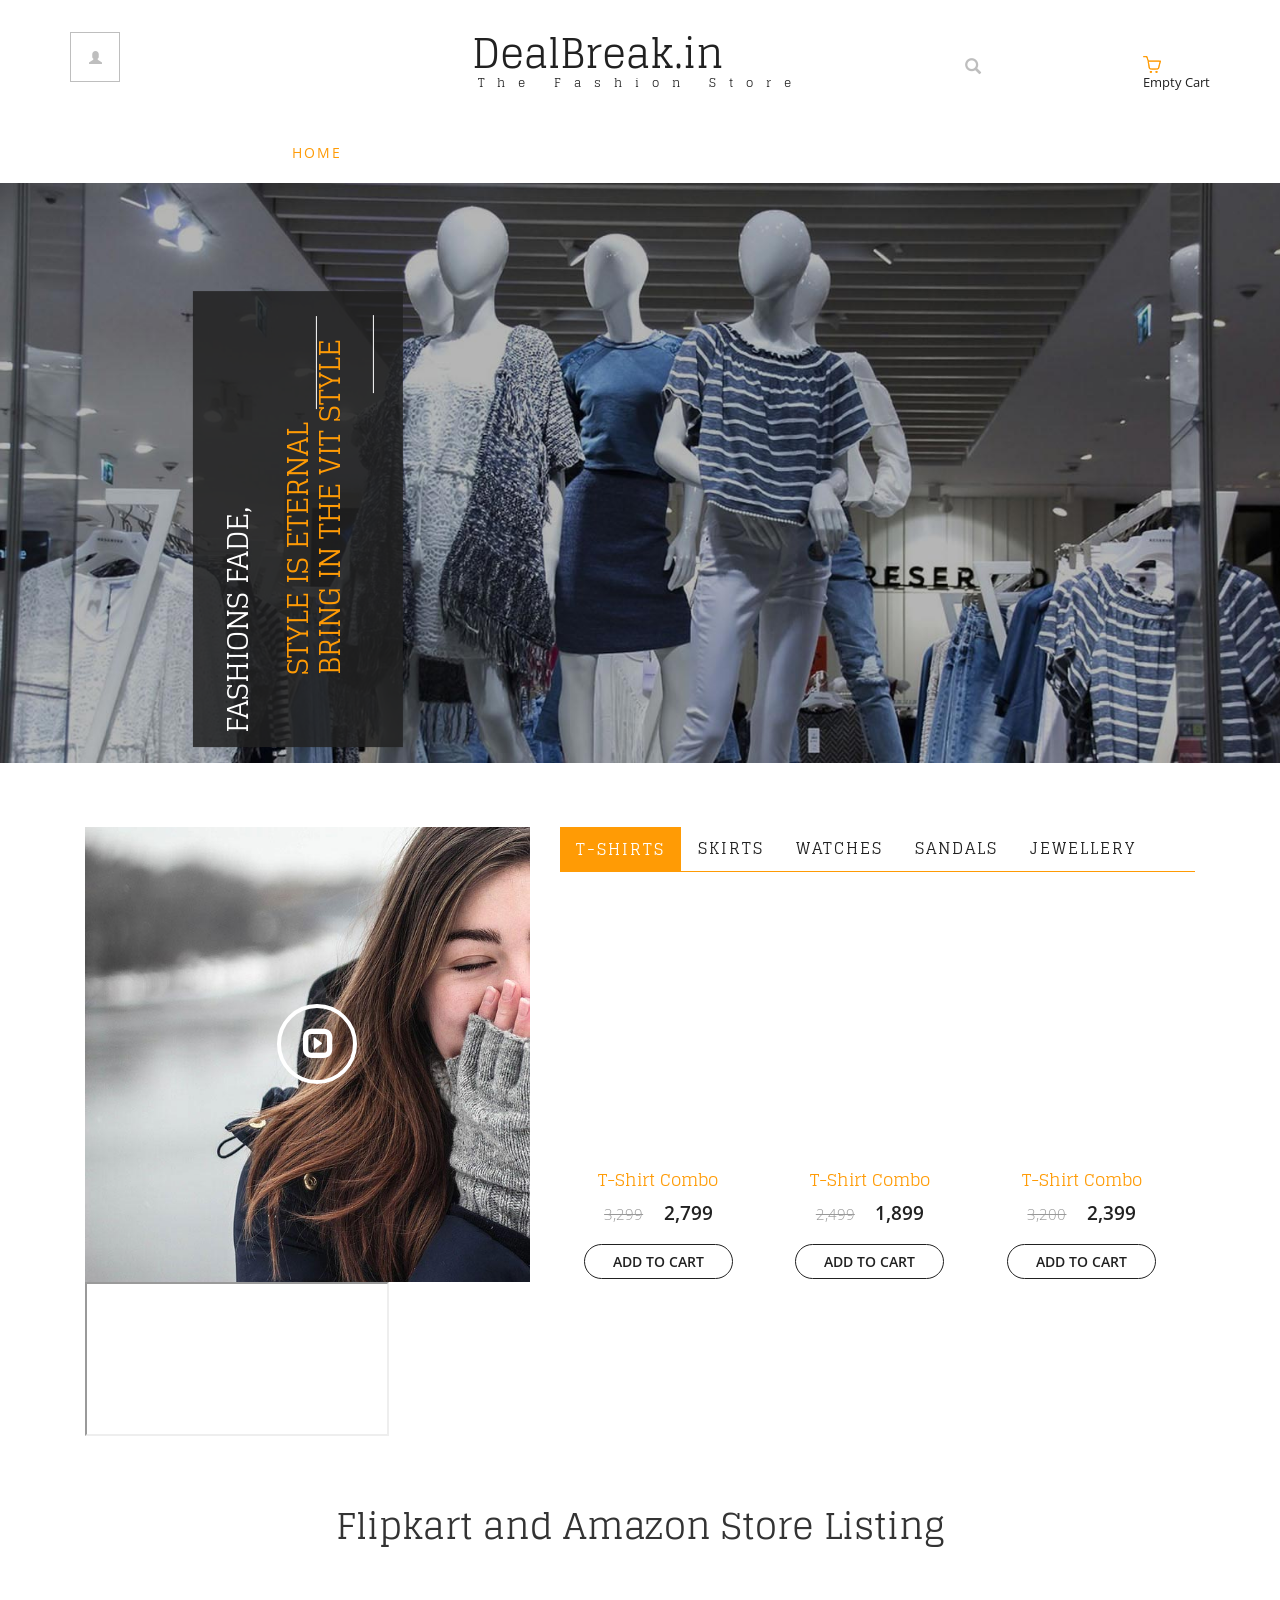
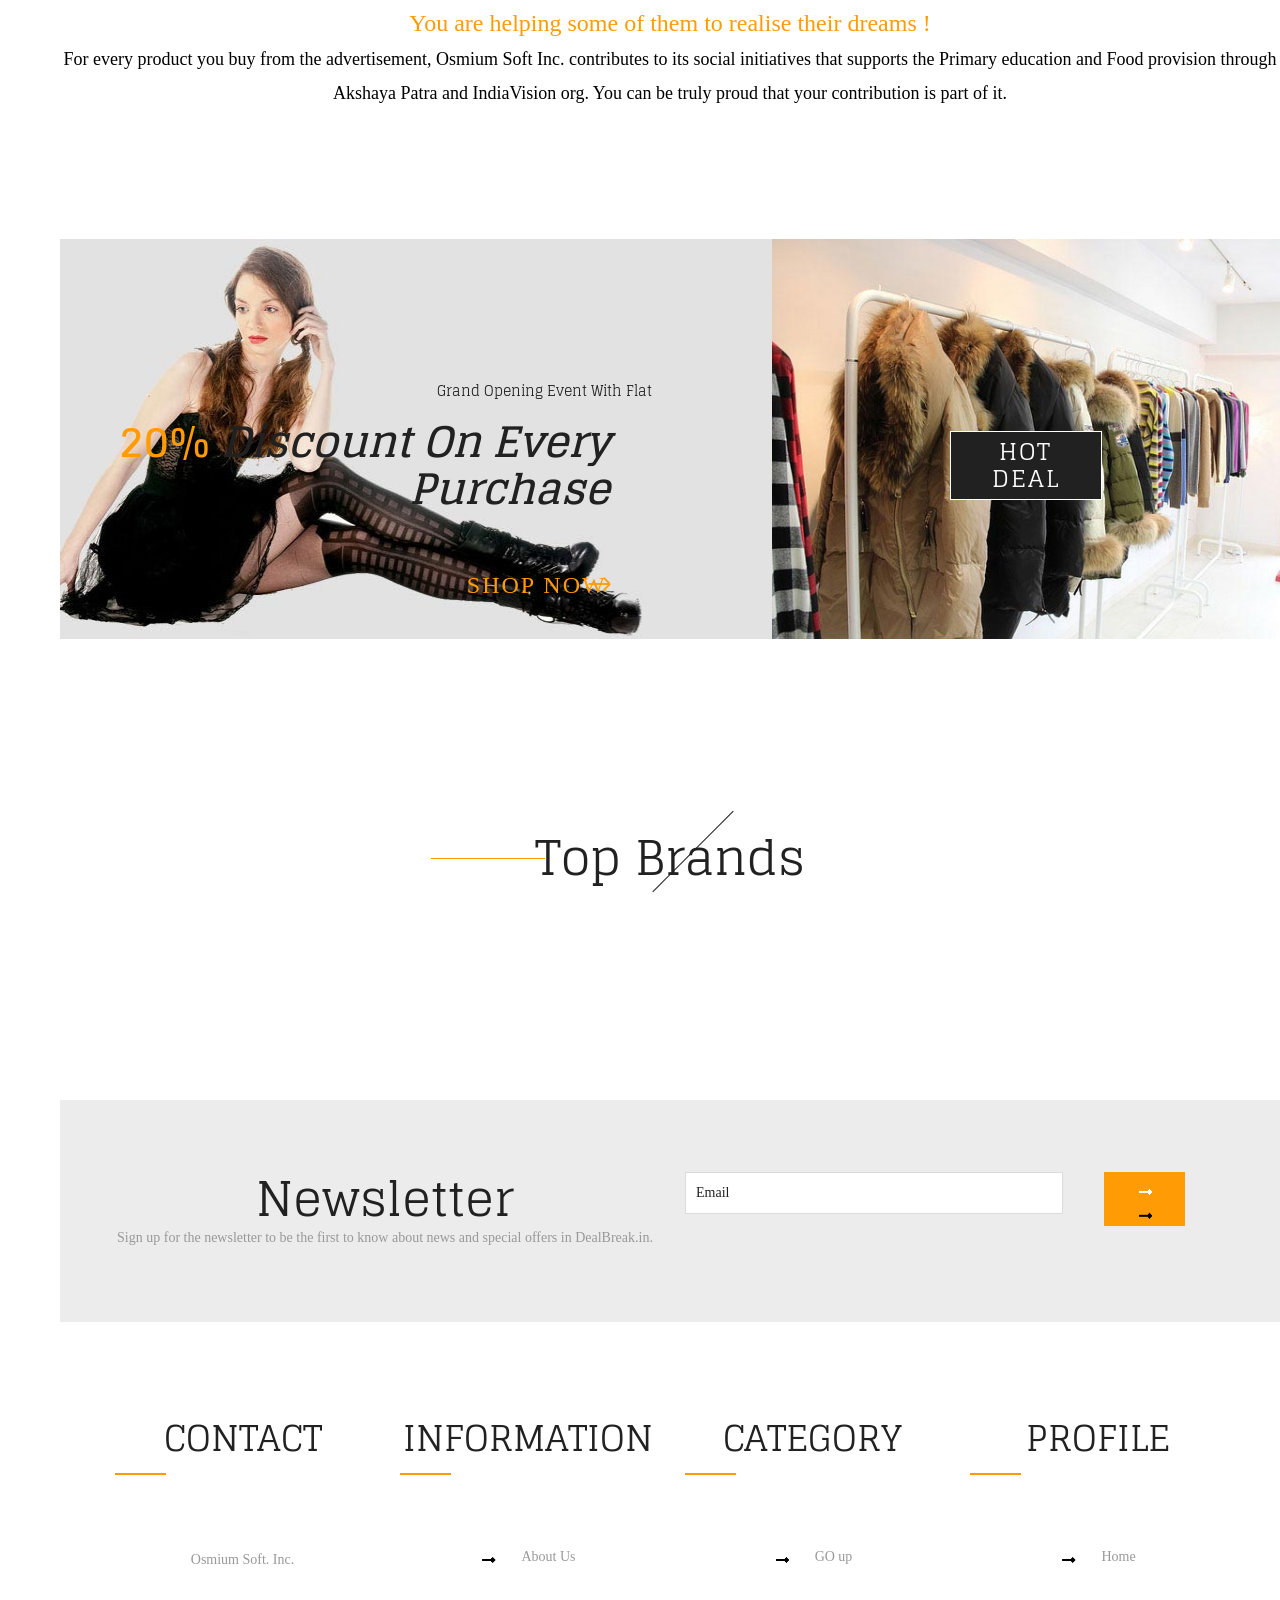
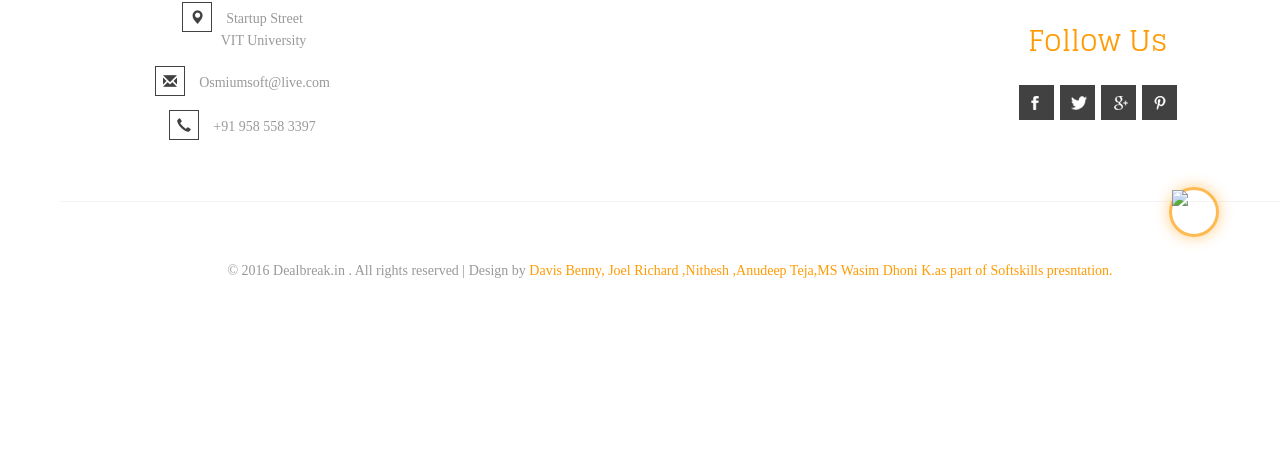
==== commit d1dde541: "new update sdsdsa" ====
--- a/index.html
+++ b/index.html
@@ -1037,10 +1037,8 @@
 		</div>
 	</div>
 <!-- //banner-bottom -->
-#ma{
-text-align:center;
-}
-<h1 id="ma">  Flipkart and Amazon Store Listing </h1>
+
+<h1 id="ma" style="text-align:center">  Flipkart and Amazon Store Listing </h1>
 
 <style>
 div.cities {
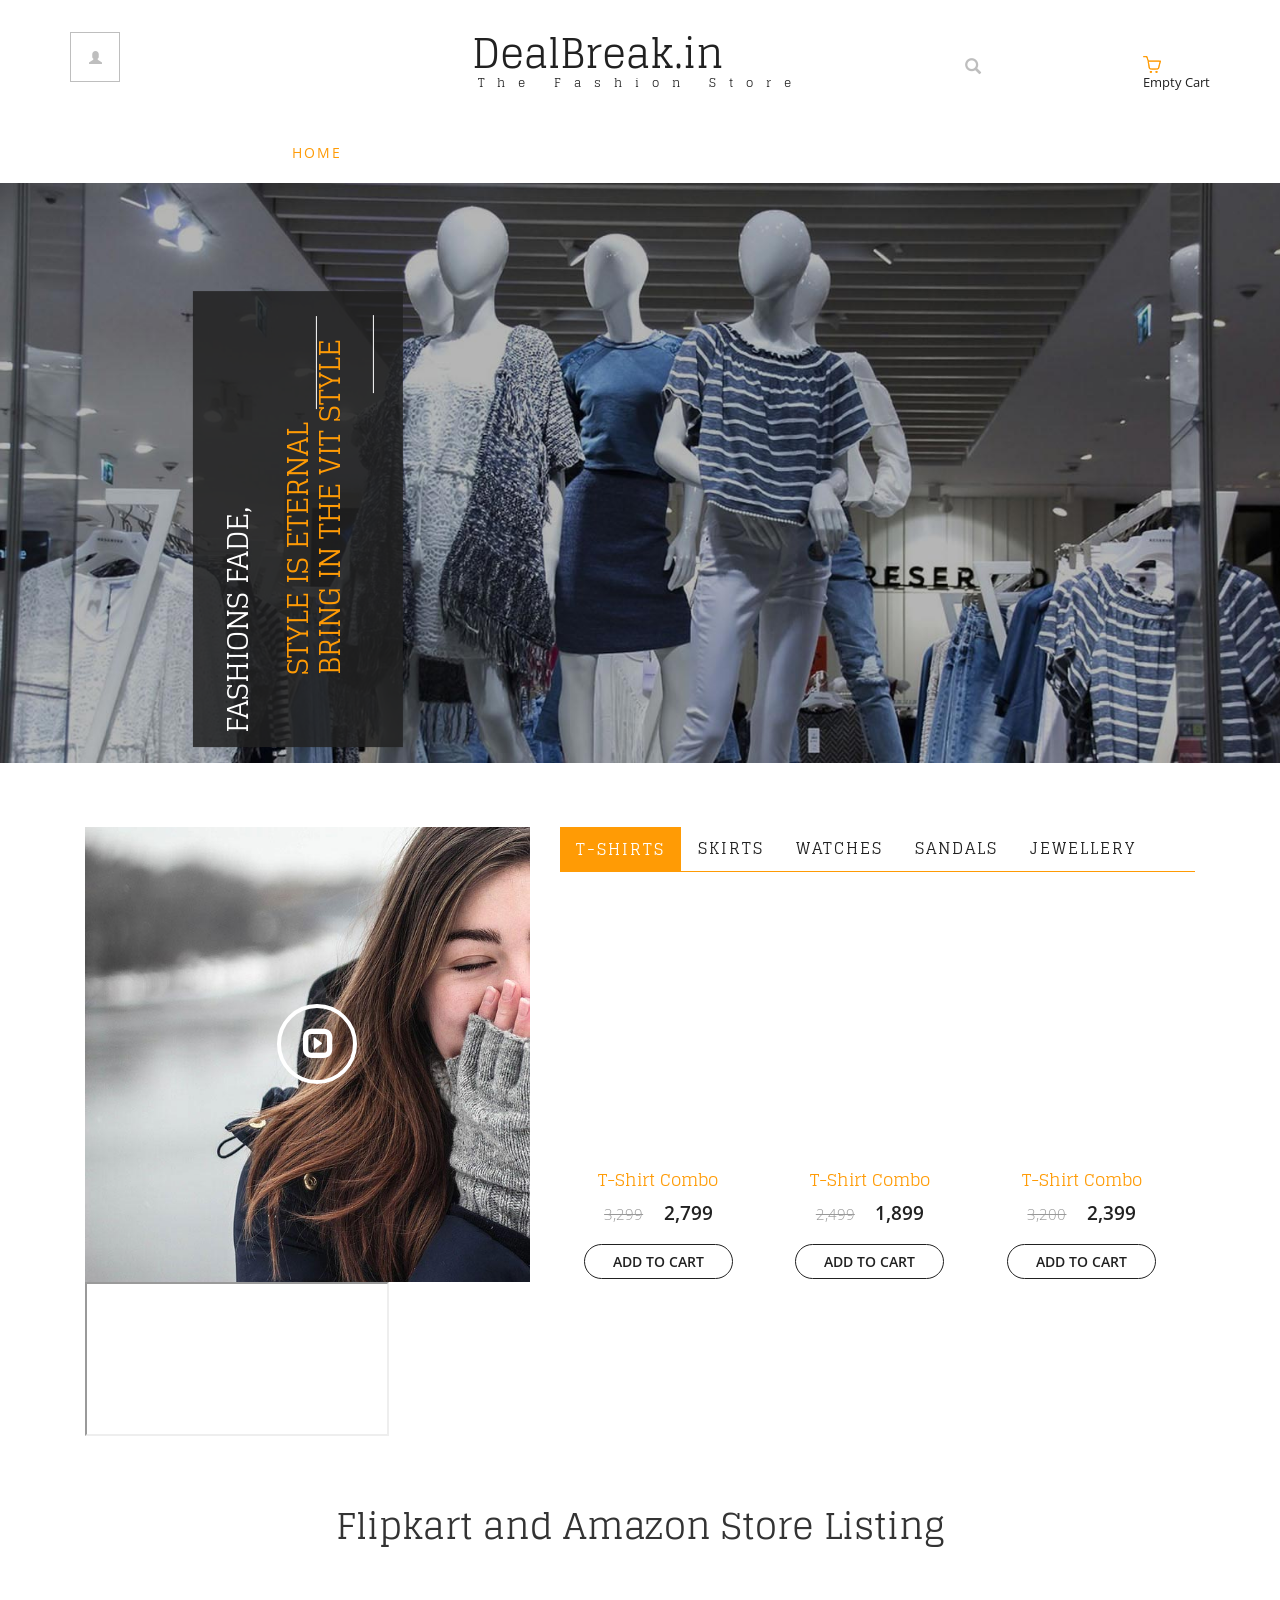
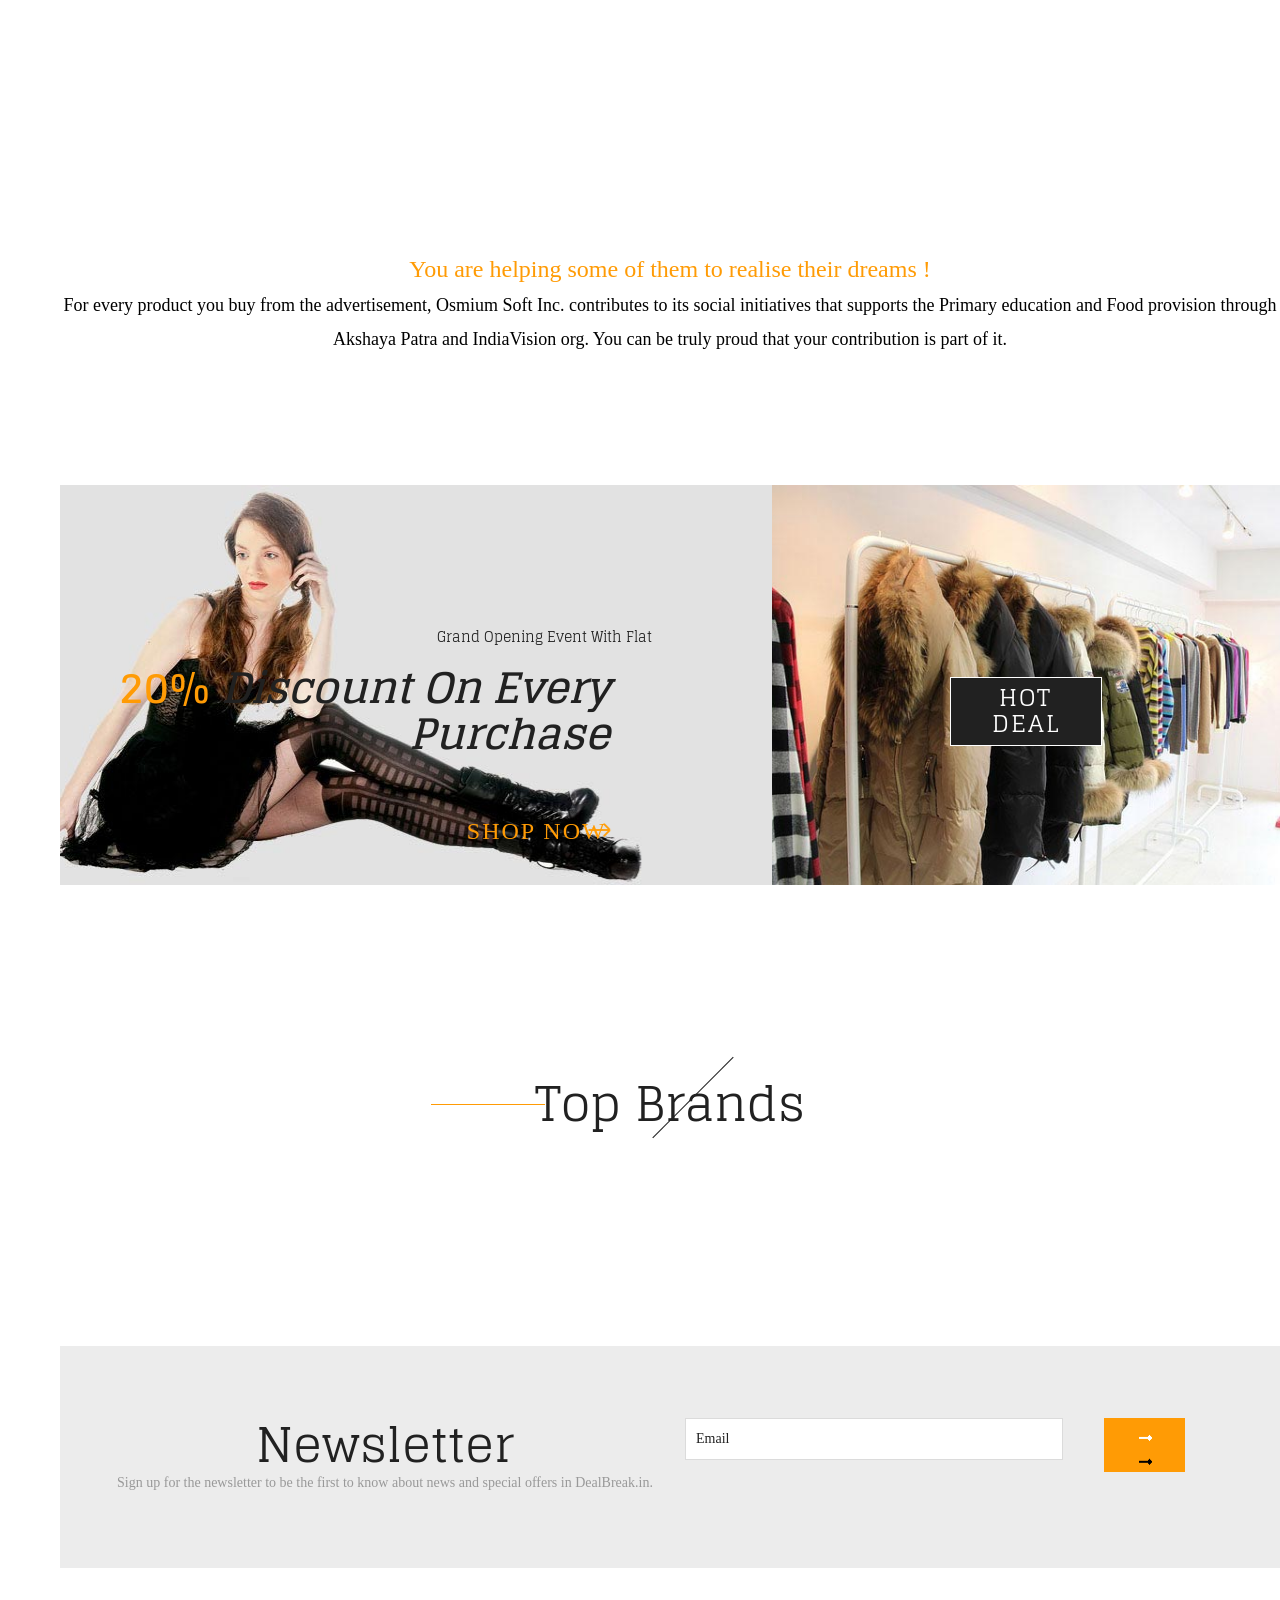
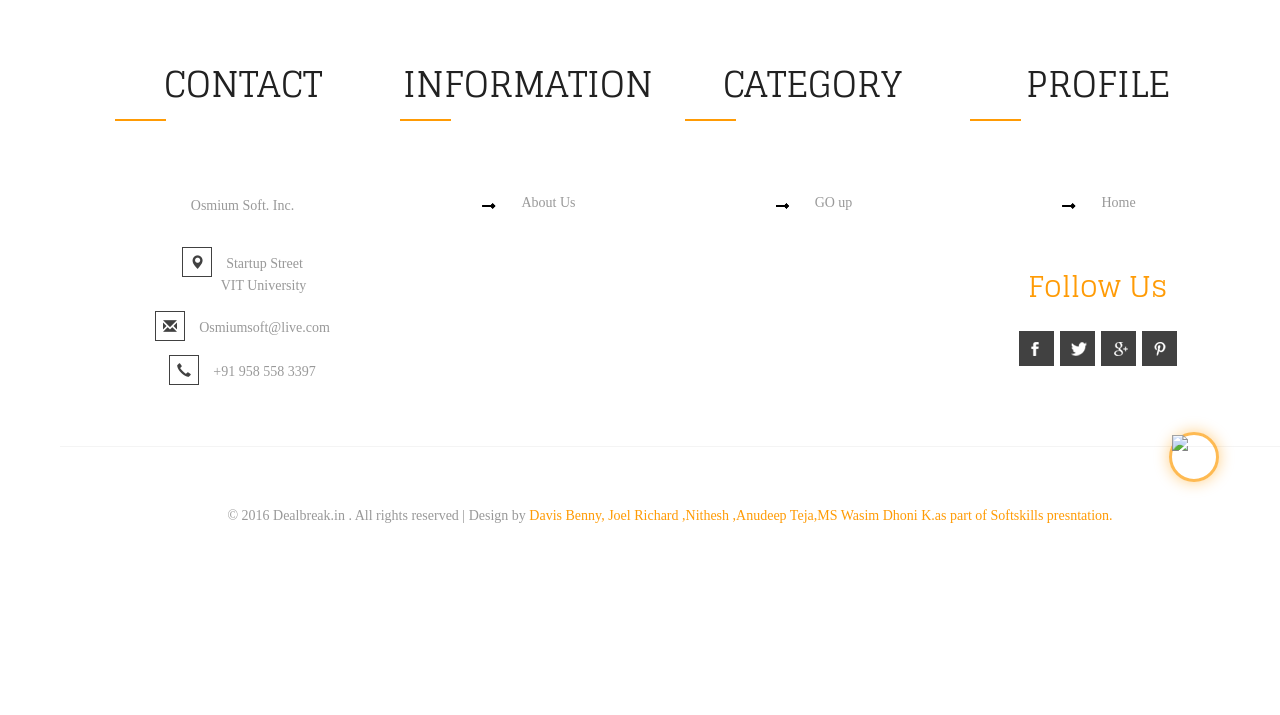
==== commit c68bdb25: "dsada sdadads" ====
--- a/index.html
+++ b/index.html
@@ -1054,11 +1054,14 @@
     
 }
 </style>
+			<iframe style="width:120px;height:240px;" marginwidth="0" marginheight="0" scrolling="no" frameborder="0" src="//ws-in.amazon-adsystem.com/widgets/q?ServiceVersion=20070822&OneJS=1&Operation=GetAdHtml&MarketPlace=IN&source=ss&ref=as_ss_li_til&ad_type=product_link&tracking_id=flipcoupon-21&marketplace=amazon&region=IN&placement=B00DKMCB20&asins=B00DKMCB20&linkId=ac7541a019b4de0b6d9de8a202f21458&show_border=true&link_opens_in_new_window=true"></iframe>
 <div class="cities">
 <p> <font face="serif" size="5" color="#ff9b05"> You are helping some of them to realise their dreams !<p>
 <p ><font face="Helvetica Neue" size="4" color="black">  For every product you buy from the advertisement, Osmium Soft Inc. contributes to its social initiatives that supports the Primary education and Food provision through Akshaya Patra and IndiaVision org. You can be truly proud that your contribution is part of it. </font> </p>  
 <div dir="ltr" style="text-align: left;" trbidi="on">
-<script charset="utf-8" type="text/javascript">
+
+	
+	<script charset="utf-8" type="text/javascript">
  amzn_assoc_ad_type = "responsive_search_widget";
  amzn_assoc_tracking_id = "flipcoupon-21";
  amzn_assoc_marketplace = "amazon";
@@ -1074,7 +1077,21 @@
 </script>
 
 <script src="//z-in.amazon-adsystem.com/widgets/q?ServiceVersion=20070822&Operation=GetScript&ID=OneJS&WS=1&MarketPlace=IN"></script>
-
+<script charset="utf-8" type="text/javascript">
+amzn_assoc_ad_type = "responsive_search_widget";
+amzn_assoc_tracking_id = "flipcoupon-21";
+amzn_assoc_marketplace = "amazon";
+amzn_assoc_region = "IN";
+amzn_assoc_placement = "";
+amzn_assoc_search_type = "search_widget";
+amzn_assoc_width = "auto";
+amzn_assoc_height = "auto";
+amzn_assoc_default_search_category = "";
+amzn_assoc_default_search_key = "macbook pro";
+amzn_assoc_theme = "light";
+amzn_assoc_bg_color = "FFFFFF";
+</script>
+<script src="//z-in.amazon-adsystem.com/widgets/q?ServiceVersion=20070822&Operation=GetScript&ID=OneJS&WS=1&MarketPlace=IN"></script>
 
 
 <br />
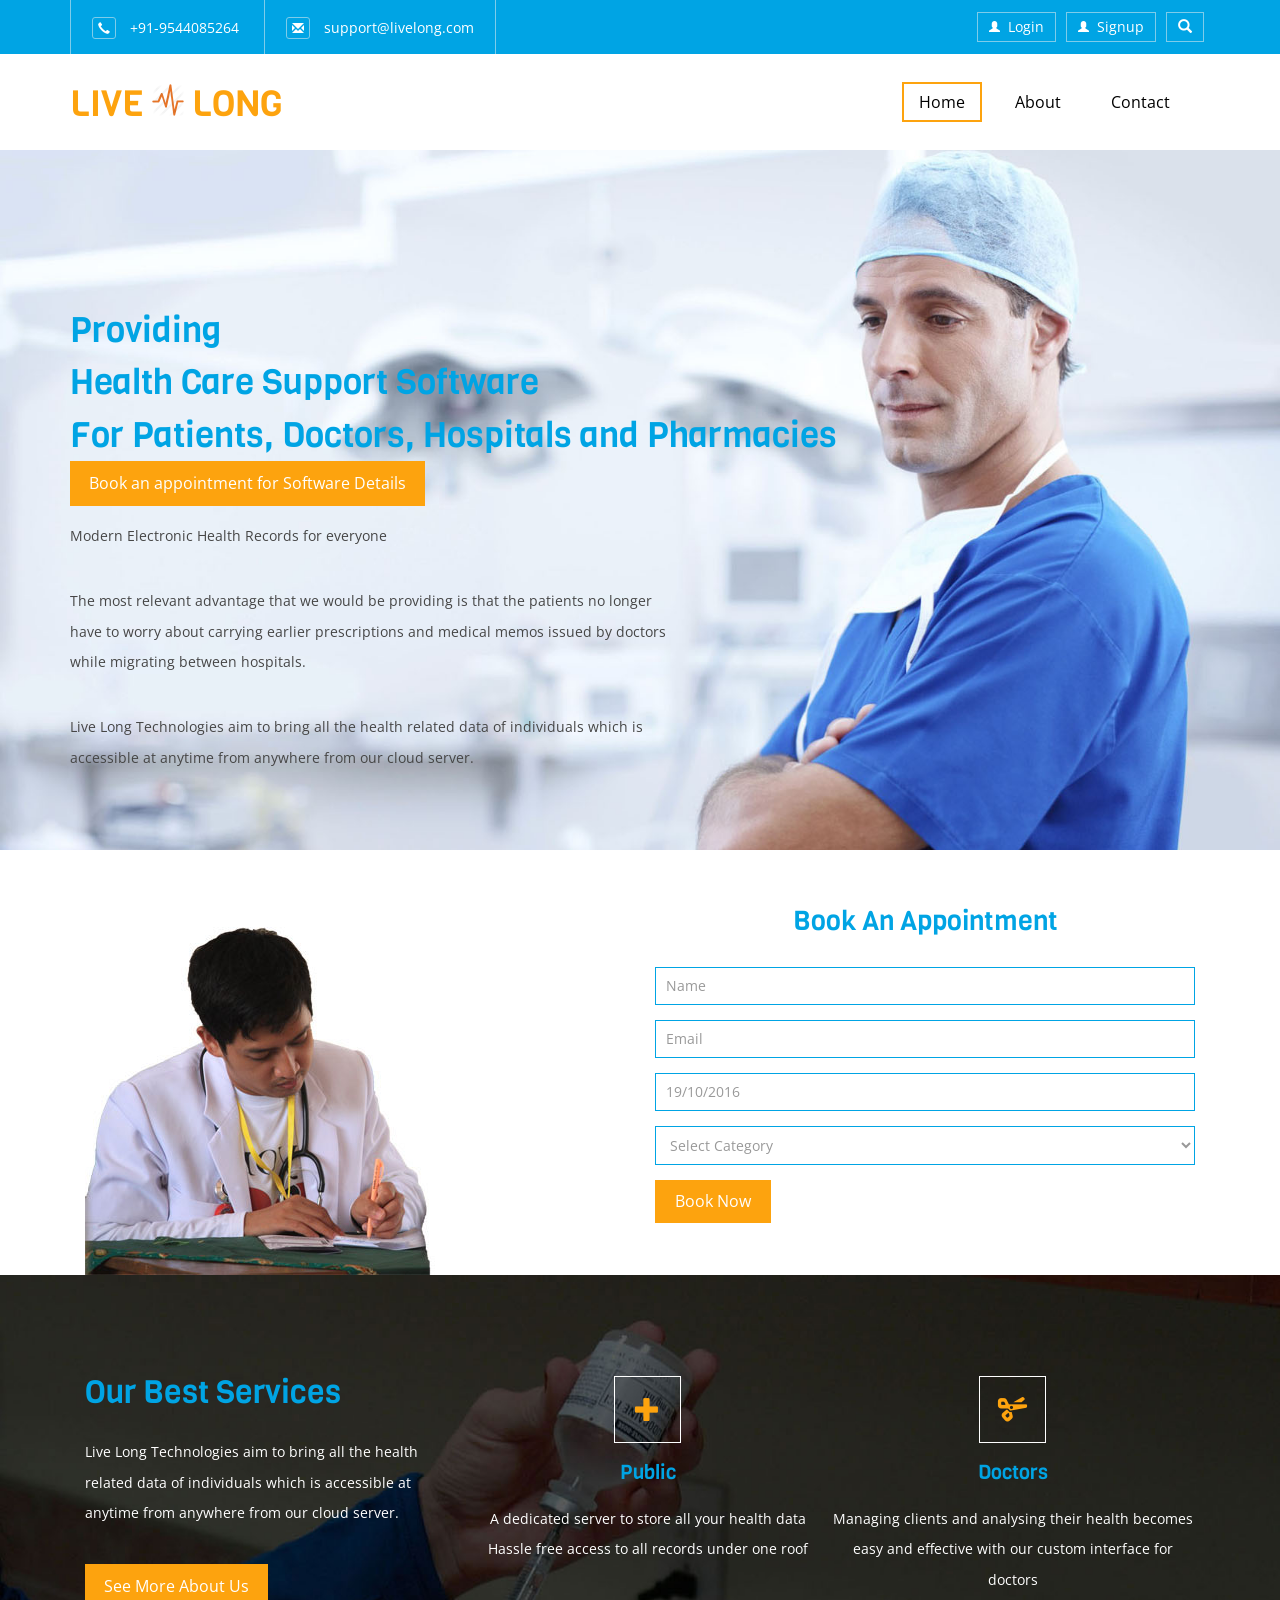
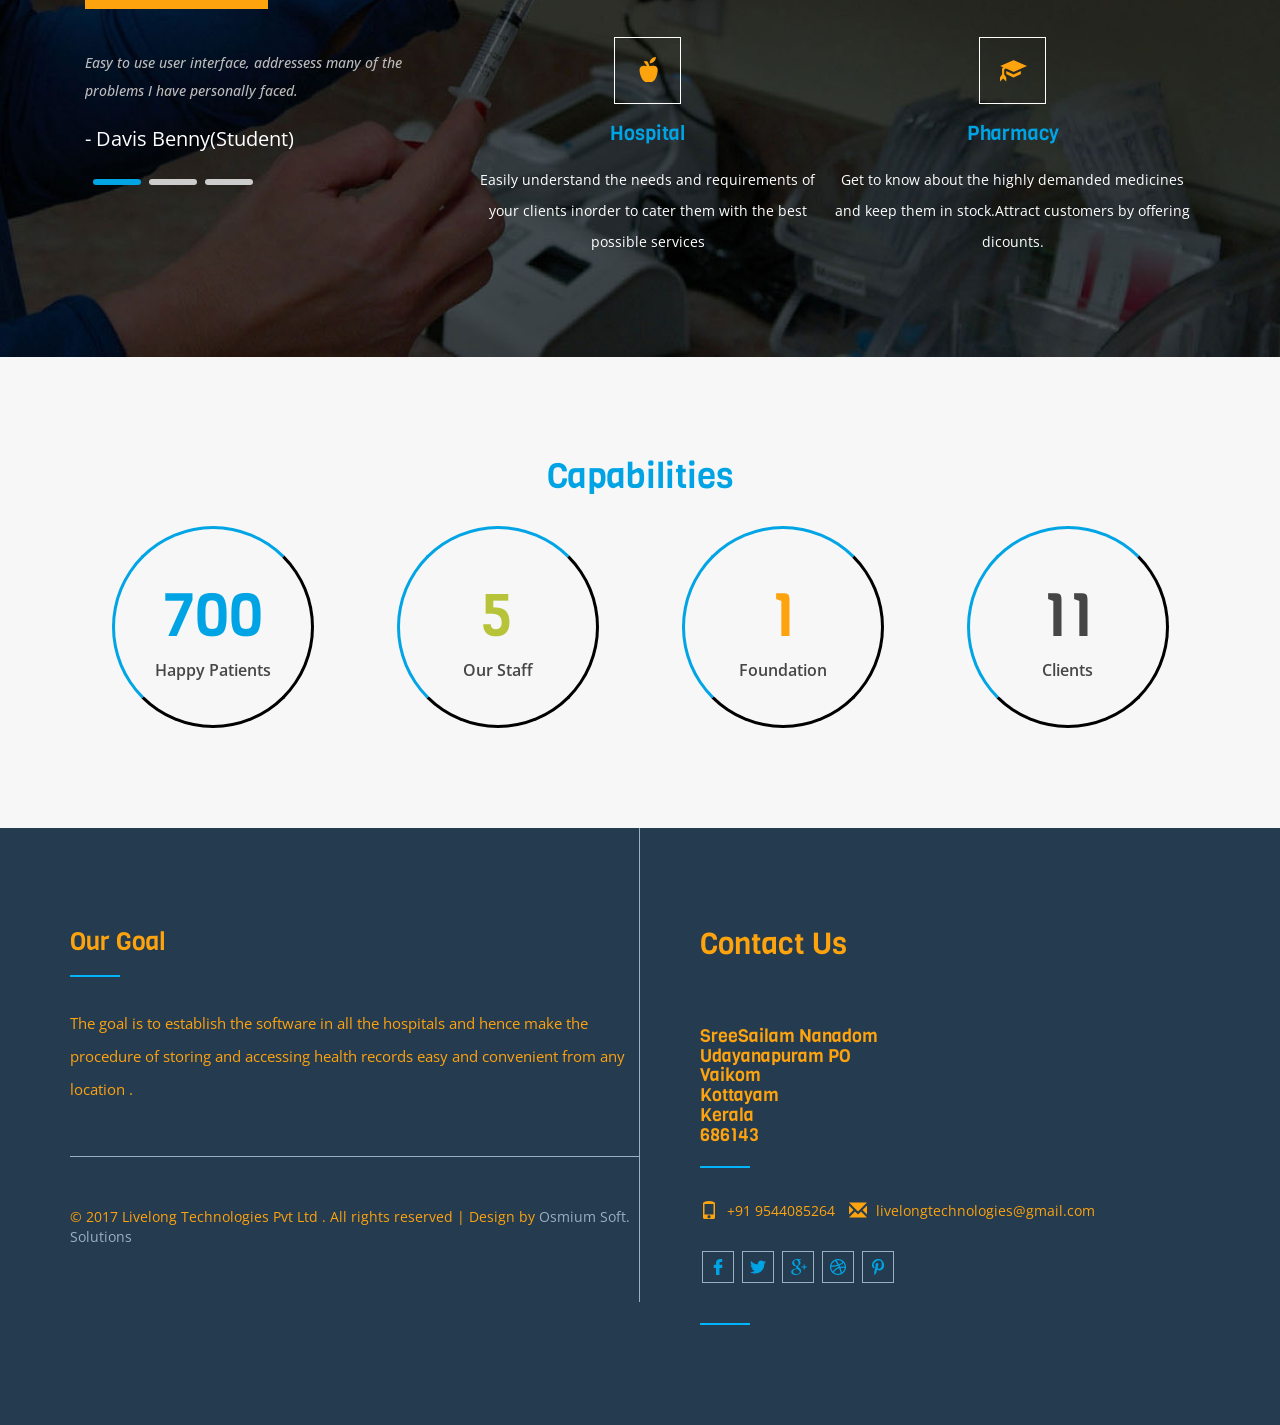
==== commit e3a61171: "dada aada" ====
--- a/index.html
+++ b/index.html
@@ -2,1437 +2,514 @@
 <!DOCTYPE html>
 <html>
 <head>
-<title>Top 100 Products Of The E-commerce</title>
+<title>Live Long,The Health Soultion Partner</title>
 <!-- for-mobile-apps -->
 <meta name="viewport" content="width=device-width, initial-scale=1">
 <meta http-equiv="Content-Type" content="text/html; charset=utf-8" />
-<meta name="keywords" content="Women's Fashion Responsive web template, Bootstrap Web Templates, Flat Web Templates, Android Compatible web template, 
+<meta name="keywords" content="Infirmary Responsive web template, Bootstrap Web Templates, Flat Web Templates, Android Compatible web template, 
 Smartphone Compatible web template, free webdesigns for Nokia, Samsung, LG, SonyEricsson, Motorola web design" />
 <script type="application/x-javascript"> addEventListener("load", function() { setTimeout(hideURLbar, 0); }, false);
 		function hideURLbar(){ window.scrollTo(0,1); } </script>
 <!-- //for-mobile-apps -->
 <link href="css/bootstrap.css" rel="stylesheet" type="text/css" media="all" />
+<link rel="stylesheet" href="css/jquery-ui.css" />
+<link href="css/popuo-box.css" rel="stylesheet" type="text/css" media="all"/>
 <link href="css/style.css" rel="stylesheet" type="text/css" media="all" />
-<link href="css/fasthover.css" rel="stylesheet" type="text/css" media="all" />
 <!-- js -->
-<script src="js/jquery.min.js"></script>
+<script type="text/javascript" src="js/jquery-2.1.4.min.js"></script>
+<script type="text/javascript" src="js/numscroller-1.0.js"></script>
+
 <!-- //js -->
-<!-- countdown -->
-<link rel="stylesheet" href="css/jquery.countdown.css" />
-<!-- //countdown -->
-<!-- cart -->
-<script src="js/simpleCart.min.js"></script>
-<!-- cart -->
-<!-- for bootstrap working -->
-<script type="text/javascript" src="js/bootstrap-3.1.1.min.js"></script>
-<!-- //for bootstrap working -->
-<link href='//fonts.googleapis.com/css?family=Glegoo:400,700' rel='stylesheet' type='text/css'>
-<link href='//fonts.googleapis.com/css?family=Open+Sans:400,300,300italic,400italic,600,600italic,700,700italic,800,800italic' rel='stylesheet' type='text/css'>
-<!-- start-smooth-scrolling -->
-<script type="text/javascript">
-	jQuery(document).ready(function($) {
-		$(".scroll").click(function(event){		
-			event.preventDefault();
-			$('html,body').animate({scrollTop:$(this.hash).offset().top},1000);
-		});
-	});
-</script>
-<!-- //end-smooth-scrolling -->
+
+
+<!-- fonts -->
+<link href='//fonts.googleapis.com/css?family=Open+Sans:300italic,400italic,600italic,700italic,800italic,400,300,600,700,800' rel='stylesheet' type='text/css'>
+<link href='//fonts.googleapis.com/css?family=Viga' rel='stylesheet' type='text/css'>
+
+	<!-- start-smoth-scrolling -->
+		<script type="text/javascript" src="js/move-top.js"></script>
+		<script type="text/javascript" src="js/easing.js"></script>
+		<script type="text/javascript">
+			jQuery(document).ready(function($) {
+				$(".scroll").click(function(event){		
+					event.preventDefault();
+					$('html,body').animate({scrollTop:$(this.hash).offset().top},1000);
+				});
+			});
+		</script>
+	<!-- start-smoth-scrolling -->
+
+<!--start-date-piker-->
+	<script src="js/jquery-ui.js"></script>
+		<script>
+			$(function() {
+				$( "#datepicker,#datepicker1" ).datepicker();
+			});
+		</script>
+<!--/End-date-piker-->
+	<script src="js/responsiveslides.min.js"></script>
+			<!--animate-->
+<link href="css/animate.css" rel="stylesheet" type="text/css" media="all">
+<script src="js/wow.min.js"></script>
+	<script>
+		 new WOW().init();
+	</script>
+<!--//end-animate-->
 </head>
-	
 <body>
 <!-- header -->
-	<div class="modal fade" id="myModal88" tabindex="-1" role="dialog" aria-labelledby="myModal88"
-		aria-hidden="true">
-		<div class="modal-dialog modal-lg">
-			<div class="modal-content">
-				<div class="modal-header">
-					<button type="button" class="close" data-dismiss="modal" aria-hidden="true">
-						&times;</button>
-					<h4 class="modal-title" id="myModalLabel">
-						Don't Wait, Login now!</h4>
-				</div>
-				<div class="modal-body modal-body-sub">
-					<div class="row">
-						<div class="col-md-8 modal_body_left modal_body_left1" style="border-right: 1px dotted #C2C2C2;padding-right:3em;">
-							<div class="sap_tabs">	
-								<div id="horizontalTab" style="display: block; width: 100%; margin: 0px;">
-									<ul>
-										<li class="resp-tab-item" aria-controls="tab_item-0"><span>Sign in</span></li>
-										<li class="resp-tab-item" aria-controls="tab_item-1"><span>Sign up</span></li>
-									</ul>		
-									<div class="tab-1 resp-tab-content" aria-labelledby="tab_item-0">
-										<div class="facts">
-											<div class="register">
-												<form action="#" method="post">			
-													<input name="Email" placeholder="Email Address" type="text" required="">						
-													<input name="Password" placeholder="Password" type="password" required="">										
-													<div class="sign-up">
-														<input type="submit" value="Sign in"/>
-													</div>
-												</form>
-											</div>
-										</div> 
-									</div>	
-
-									<div class="tab-2 resp-tab-content" aria-labelledby="tab_item-1">
-										<div class="facts">
-											<div class="register">
-												<form action="#" method="post">			
-													<input placeholder="Name" name="Name" type="text" required="">
-													<input placeholder="Email Address" name="Email" type="email" required="">	
-													<input placeholder="Password" name="Password" type="password" required="">	
-													<input placeholder="Confirm Password" name="Password" type="password" required="">
-													<div class="sign-up">
-														<input type="submit" value="Create Account"/>
-													</div>
-												</form>
-											</div>
-										</div>
-									</div> 			        					            	      
-								</div>	
+<div class="header wow zoomIn">
+	<div class="container">
+		<div class="header_left" data-wow-duration="2s" data-wow-delay="0.5s">
+			<ul>
+				<li><span class="glyphicon glyphicon-earphone" aria-hidden="true"></span>+91-9544085264</li>
+				<li><a href="mailto:Livelong@gmail.com"><span class="glyphicon glyphicon-envelope" aria-hidden="true"></span>support@livelong.com</a></li>
+			</ul>
+		</div>
+		<div class="header_right">
+			<div class="login">
+				<ul>
+					<li><a href="#" data-toggle="modal" data-target="#myModal4"><span class="glyphicon glyphicon-user" aria-hidden="true"></span>Login</a></li>
+					<li><a href="#" data-toggle="modal" data-target="#myModal5"><span class="glyphicon glyphicon-user" aria-hidden="true"></span>Signup</a></li>
+					<li>
+						<div class="search-bar">
+							<div class="search">		
+								<a class="play-icon popup-with-zoom-anim" href="#small-dialog"><i class="glyphicon glyphicon-search"> </i> </a>
 							</div>
-							<script src="js/easyResponsiveTabs.js" type="text/javascript"></script>
-							<script type="text/javascript">
-								$(document).ready(function () {
-									$('#horizontalTab').easyResponsiveTabs({
-										type: 'default', //Types: default, vertical, accordion           
-										width: 'auto', //auto or any width like 600px
-										fit: true   // 100% fit in a container
-									});
-								});
-							</script>
-							<div id="OR" class="hidden-xs">
-								OR</div>
-						</div>
-						<div class="col-md-4 modal_body_right modal_body_right1">
-							<div class="row text-center sign-with">
-								<div class="col-md-12">
-									<h3 class="other-nw">
-										Sign in with</h3>
+							<script src="js/jquery.magnific-popup.js" type="text/javascript"></script>
+								<div id="small-dialog" class="mfp-hide">
+									<div class="search-top">
+										<div class="login_pop">
+											<form action="#" method="post">
+												<input type="submit" value="">
+												<input type="text" name="Type something..." value="Type something..." onfocus="this.value = '';" onblur="if (this.value == '') {this.value = '';}">
+											</form>
+										</div>				
+									</div>
+									<script>
+												$(document).ready(function() {
+												$('.popup-with-zoom-anim').magnificPopup({
+													type: 'inline',
+													fixedContentPos: false,
+													fixedBgPos: true,
+													overflowY: 'auto',
+													closeBtnInside: true,
+													preloader: false,
+													midClick: true,
+													removalDelay: 300,
+													mainClass: 'my-mfp-zoom-in'
+												});
+																												
+												});
+									</script>				
 								</div>
-								<div class="col-md-12">
-									<ul class="social">
-										<li class="social_facebook"><a href="#" class="entypo-facebook"></a></li>
-										<li class="social_dribbble"><a href="#" class="entypo-dribbble"></a></li>
-										<li class="social_twitter"><a href="#" class="entypo-twitter"></a></li>
-										<li class="social_behance"><a href="#" class="entypo-behance"></a></li>
-									</ul>
-								</div>
-							</div>
-						</div>
-					</div>
-				</div>
-			</div>
-		</div>
-	</div>
-	<script>
-		$('#myModal88').modal('show');
-	</script>
-	<div class="header">
-		<div class="container">
-			<div class="w3l_login">
-				<a href="#" data-toggle="modal" data-target="#myModal88"><span class="glyphicon glyphicon-user" aria-hidden="true"></span></a>
-			</div>
-			<div class="w3l_logo">
-				<h1><a href="index.html">DealBreak.in<span style="align:centre"> The Fashion Store</span></a></h1>
-			</div>
-			<div class="search">
-				<input class="search_box" type="checkbox" id="search_box">
-				<label class="icon-search" for="search_box"><span class="glyphicon glyphicon-search" aria-hidden="true"></span></label>
-				<div class="search_form">
-					<form action="#" method="post">
-						<input type="text" name="Search" placeholder="Search...">
-						<input type="submit" value="Send">
-					</form>
-				</div>
-			</div>
-			<div class="cart box_1">
-				<a href="checkout.html">
-					<div class="total">
-					
-					<img src="images/bag.png" alt="" />
-				</a>
-				<p><a href="javascript:;" class="simpleCart_empty">Empty Cart</a></p>
-				<div class="clearfix"> </div>
-			</div>	
-			<div class="clearfix"> </div>
-		</div>
-	</div>
-	<div class="navigation">
+						</div>
+					</li>
+				</ul>
+			</div>
+			<div class="clearfix"></div>
+		</div>
+		<div class="clearfix"></div>
+	</div>
+</div>
+<!-- //header -->
+<div class="header-bottom ">
 		<div class="container">
 			<nav class="navbar navbar-default">
 				<!-- Brand and toggle get grouped for better mobile display -->
-				<div class="navbar-header nav_2">
-					<button type="button" class="navbar-toggle collapsed navbar-toggle1" data-toggle="collapse" data-target="#bs-megadropdown-tabs">
-						<span class="sr-only">Toggle navigation</span>
-						<span class="icon-bar"></span>
-						<span class="icon-bar"></span>
-						<span class="icon-bar"></span>
-					</button>
-				</div> 
-				<div class="collapse navbar-collapse" id="bs-megadropdown-tabs">
-					<ul class="nav navbar-nav">
-						<li class="active"><a href="index.html" class="act">Home</a></li>	
-						<!-- Mega Menu -->
+				<div class="navbar-header">
+				  <button type="button" class="navbar-toggle collapsed" data-toggle="collapse" data-target="#bs-example-navbar-collapse-1">
+					<span class="sr-only">Toggle navigation</span>
+					<span class="icon-bar"></span>
+					<span class="icon-bar"></span>
+					<span class="icon-bar"></span>
+				  </button>
+					<div class="logo grid">
+						<div class="grid__item color-3">
+							<h1><a class="link link--nukun" href="index.html">LIVE <i></i> LONG</a></h1>
+						</div>
+					</div>
+				</div>
+
+				<!-- Collect the nav links, forms, and other content for toggling -->
+				<div class="collapse navbar-collapse nav-wil" id="bs-example-navbar-collapse-1">
+					<nav class="menu menu--horatio">
+						<ul class="nav navbar-nav menu__list">
+							<li class="menu__item menu__item--current"><a href="index.html" class="menu__link">Home</a></li>
+							<li class="menu__item"><a href="about.html" class="menu__link">About</a></li>  
+							<li class="menu__item"><a href="contact.html" class="menu__link">Contact</a></li>
+						</ul>
+					</nav>
+				</div>
+			</nav>
+		</div>
+	</div>
+
+<!-- banner -->
+<div class="banner">
+
+				<script>
+						// You can also use "$(window).load(function() {"
+						$(function () {
+						 // Slideshow 4
+						$("#slider3").responsiveSlides({
+							auto: true,
+							pager: true,
+							nav: false,
+							speed: 500,
+							namespace: "callbacks",
+							before: function () {
+						$('.events').append("<li>before event fired.</li>");
+						},
+						after: function () {
+							$('.events').append("<li>after event fired.</li>");
+							}
+							});
+						});
+				</script>
+		<div  id="top" class="callbacks_container">
+			<ul class="rslides" id="slider3">
+				<li>
+					<div class="banner1">
+						<div class="container">
+							<div class="banner-info">
+								<h3>Providing<span> Health Care Support Software </span> For Patients, Doctors, Hospitals and Pharmacies </h3>
+								
+								<a href="#book" class="hvr-outline-out button2 scroll">Book an appointment for Software Details</a>
+								<p> Modern Electronic Health Records for everyone</p>
+								<p>The most relevant advantage that we would be providing is that the patients no longer have to worry about carrying earlier prescriptions and medical memos issued by doctors while migrating between hospitals.</p>
+								<p>
+								Live Long Technologies aim to bring all the health related data of individuals  which is accessible at anytime from anywhere from our cloud server.</p> 
 						
-									<div class="clearfix"></div>
-								</div>
-							</ul>
-						</li>
-
-					</ul>
-				</div>
-			</nav>
-		</div>
-	</div>
-<!-- //header -->
-<!-- banner -->
-	<div class="banner" id="home1">
-		<div class="container">
-			<h3>fashions fade, <span>style is eternal<br>bring in the VIT Style <span></h3>
-		</div>
-	</div>
+							</div>
+						</div>
+					</div>
+				</li> 
+		
+		
+			</ul>
+		</div>
+		<div class="clearfix"></div>
+</div>
 <!-- //banner -->
-
-<!-- banner-bottom -->
-	<div class="banner-bottom">
-		<div class="container">
-			<div class="col-md-5 wthree_banner_bottom_left">
-				<div class="video-img">
-					<a class="play-icon popup-with-zoom-anim" href="#small-dialog">
-						<span class="glyphicon glyphicon-expand" aria-hidden="true"></span>
-					</a>
-				</div>
-				<!-- pop-up-box -->    
-						<link href="css/popuo-box.css" rel="stylesheet" type="text/css" property="" media="all" />
-						<script src="js/jquery.magnific-popup.js" type="text/javascript"></script>
-					<!--//pop-up-box -->
-					<div id="small-dialog" class="mfp-hide">
-						<iframe src="https://player.vimeo.com/video/23259282?title=0&byline=0&portrait=0"></iframe>
-					</div>
-					<script>
-						$(document).ready(function() {
-						$('.popup-with-zoom-anim').magnificPopup({
-							type: 'inline',
-							fixedContentPos: false,
-							fixedBgPos: true,
-							overflowY: 'auto',
-							closeBtnInside: true,
-							preloader: false,
-							midClick: true,
-							removalDelay: 300,
-							mainClass: 'my-mfp-zoom-in'
+<!-- content -->
+<div class="content">
+	<div class="container">
+		<div class="col-md-6 content_right wow flipInY" data-wow-duration="1.5s" data-wow-delay="0.1s">
+			<img class="img-responsive" src="images/pic1.jpg" alt=" " />
+		</div>
+
+		<div id="book" class="col-md-6 content_middle wow flipInY" data-wow-duration="1.5s" data-wow-delay="0.3s">
+			<h3>Book An Appointment</h3>
+			<form action="#" method="post">
+				<input type="text" name="Name" value="Name" onfocus="this.value='';" onblur="if(this.value=='') {this.value='Name';}" required="">
+				<input type="text" name="Email" value="Email" onfocus="this.value='';" onblur="if(this.value=='') {this.value='Email';}" required="">
+				<input class="date" name="19/10/2016" id="datepicker" type="text" value="19/10/2016" onfocus="this.value = '';" onblur="if (this.value == '') {this.value = '19/10/2016';}" required="">
+				<select id="country" onchange="change_country(this.value)" class="frm-field required sect">
+					<option value="null">Select Category</option>
+					<option value="null">Public</option> 
+					<option value="null">Doctor</option>					
+					<option value="null">Hospital</option>
+					<option value="null">Pharmacy</option>											
+				</select>
+				<input type="submit" value="Book Now">
+			</form>
+		</div>
+		<div class="clearfix"></div>
+	</div>
+</div>
+<!-- //content -->
+<!-- services -->
+<div class="services">
+	<div class="container">
+		<div class="col-md-4 services_left wow bounceInDown" data-wow-duration="1.5s" data-wow-delay="0s">
+			<h3>Our Best Services</h3>
+			<p class="ser-para" >Live Long Technologies aim to bring all the health related data of individuals  which is accessible at anytime from anywhere from our cloud server.  </p>
+			<a href="about.html" class="hvr-outline-out button2">See More About Us</a>
+				<script>
+						// You can also use "$(window).load(function() {"
+						$(function () {
+						 // Slideshow 4
+						$("#slider4").responsiveSlides({
+							auto: true,
+							pager: true,
+							nav: false,
+							speed: 500,
+							namespace: "callbacks",
+							before: function () {
+						$('.events').append("<li>before event fired.</li>");
+						},
+						after: function () {
+							$('.events').append("<li>after event fired.</li>");
+							}
+							});
 						});
-																						
-						});
-					</script>
-			</div>
-			<div class="col-md-7 wthree_banner_bottom_right">
-				<div class="bs-example bs-example-tabs" role="tabpanel" data-example-id="togglable-tabs">
-					<ul id="myTab" class="nav nav-tabs" role="tablist">
-						<li role="presentation" class="active"><a href="#home" id="home-tab" role="tab" data-toggle="tab" aria-controls="home">T-shirts</a></li>
-						<li role="presentation"><a href="#skirts" role="tab" id="skirts-tab" data-toggle="tab" aria-controls="skirts">Skirts</a></li>
-						<li role="presentation"><a href="#watches" role="tab" id="watches-tab" data-toggle="tab" aria-controls="watches">Watches</a></li>
-						<li role="presentation"><a href="#sandals" role="tab" id="sandals-tab" data-toggle="tab" aria-controls="sandals">Sandals</a></li>
-						<li role="presentation"><a href="#jewellery" role="tab" id="jewellery-tab" data-toggle="tab" aria-controls="jewellery">Jewellery</a></li>
-					</ul>
-					<div id="myTabContent" class="tab-content">
-						<div role="tabpanel" class="tab-pane fade active in" id="home" aria-labelledby="home-tab">
-							<div class="agile_ecommerce_tabs">
-								<div class="col-md-4 agile_ecommerce_tab_left">
-									<div class="hs-wrapper">
-                                        <img src="images/4.jpg" alt=" " class="img-responsive" />
-										<img src="images/6.jpg" alt=" " class="img-responsive" />
-										<img src="images/4.jpg" alt=" " class="img-responsive" />
-										<img src="images/6.jpg" alt=" " class="img-responsive" />
-										<img src="images/4.jpg" alt=" " class="img-responsive" />
-                                        <img src="images/6.jpg" alt=" " class="img-responsive" />
-										<img src="images/4.jpg" alt=" " class="img-responsive" />
-										<div class="w3_hs_bottom">
-											<ul>
-												<li>
-													<a href="#" data-toggle="modal" data-target="#myModal"><span class="glyphicon glyphicon-eye-open" aria-hidden="true"></span></a>
-												</li>
-											</ul>
-										</div>
-									</div>
-									<h5><a href="single.html">T-Shirt Combo</a></h5>
-									<div class="simpleCart_shelfItem">
-										<p><span>3,299</span> <i class="item_price">2,799</i></p>
-										<p><a class="item_add" href="#">Add to cart</a></p>
-									</div>
-								</div>
-								<div class="col-md-4 agile_ecommerce_tab_left">
-									<div class="hs-wrapper">
-									
-										<img src="images/5.jpg" alt=" " class="img-responsive" />
-										<img src="images/3.jpg" alt=" " class="img-responsive" />
-                                        	<img src="images/5.jpg" alt=" " class="img-responsive" />
-										<img src="images/3.jpg" alt=" " class="img-responsive" />
-                                        	<img src="images/5.jpg" alt=" " class="img-responsive" />
-										<img src="images/3.jpg" alt=" " class="img-responsive" />
-									
-										<div class="w3_hs_bottom">
-											<ul>
-												<li>
-													<a href="#" data-toggle="modal" data-target="#myModal"><span class="glyphicon glyphicon-eye-open" aria-hidden="true"></span></a>
-												</li>
-											</ul>
-										</div>
-									</div>
-									<h5><a href="single.html">T-Shirt Combo</a></h5>
-									<div class="simpleCart_shelfItem">
-										<p><span>2,499</span> <i class="item_price">1,899</i></p>
-										<p><a class="item_add" href="#">Add to cart</a></p>
-									</div>
-								</div>
-								<div class="col-md-4 agile_ecommerce_tab_left">
-									<div class="hs-wrapper">
-										
-										<img src="images/7.jpg" alt=" " class="img-responsive" />
-										<img src="images/3.jpg" alt=" " class="img-responsive" />
-                                        										<img src="images/7.jpg" alt=" " class="img-responsive" />
-										<img src="images/3.jpg" alt=" " class="img-responsive" />										<img src="images/7.jpg" alt=" " class="img-responsive" />
-										<img src="images/3.jpg" alt=" " class="img-responsive" />
-										
-										<div class="w3_hs_bottom">
-											<ul>
-												<li>
-													<a href="#" data-toggle="modal" data-target="#myModal"><span class="glyphicon glyphicon-eye-open" aria-hidden="true"></span></a>
-												</li>
-											</ul>
-										</div>
-									</div>
-									<h5><a href="single.html">T-Shirt Combo</a></h5>
-									<div class="simpleCart_shelfItem">
-										<p><span>3,200</span> <i class="item_price">2,399</i></p>
-										<p><a class="item_add" href="#">Add to cart</a></p>
-									</div>
-								</div>
-								<div class="clearfix"> </div>
-							</div>
-						</div>
-						<div role="tabpanel" class="tab-pane fade" id="skirts" aria-labelledby="skirts-tab">
-							<div class="agile_ecommerce_tabs">
-								<div class="col-md-4 agile_ecommerce_tab_left">
-									<div class="hs-wrapper">
-										<img src="images/8.jpg" alt=" " class="img-responsive" />
-										<img src="images/9.jpg" alt=" " class="img-responsive" />
-									
-										<img src="images/8.jpg" alt=" " class="img-responsive" />
-										<img src="images/9.jpg" alt=" " class="img-responsive" />
-									
-										<img src="images/8.jpg" alt=" " class="img-responsive" />
-										<img src="images/9.jpg" alt=" " class="img-responsive" />
-										<div class="w3_hs_bottom">
-											<ul>
-												<li>
-													<a href="#" data-toggle="modal" data-target="#myModal6"><span class="glyphicon glyphicon-eye-open" aria-hidden="true"></span></a>
-												</li>
-											</ul>
-										</div>
-									</div>
-									<h5><a href="single.html">Skirt Combo</a></h5>
-									<div class="simpleCart_shelfItem">
-										<p><span>4,320</span> <i class="item_price">3,299</i></p>
-										<p><a class="item_add" href="#">Add to cart</a></p>
-									</div>
-								</div>
-								<div class="col-md-4 agile_ecommerce_tab_left">
-									<div class="hs-wrapper">
-									
-										<img src="images/8.jpg" alt=" " class="img-responsive" />
-										<img src="images/10.jpg" alt=" " class="img-responsive" />
-										<img src="images/8.jpg" alt=" " class="img-responsive" />
-										
-										<img src="images/10.jpg" alt=" " class="img-responsive" />
-										<img src="images/8.jpg" alt=" " class="img-responsive" />
-										
-										<div class="w3_hs_bottom">
-											<ul>
-												<li>
-													<a href="#" data-toggle="modal" data-target="#myModal6"><span class="glyphicon glyphicon-eye-open" aria-hidden="true"></span></a>
-												</li>
-											</ul>
-										</div>
-									</div>
-									<h5><a href="single.html">Skirt Combo</a></h5>
-									<div class="simpleCart_shelfItem">
-										<p><span>5,599</span> <i class="item_price">4,299</i></p>
-										<p><a class="item_add" href="#">Add to cart</a></p>
-									</div>
-								</div>
-								<div class="col-md-4 agile_ecommerce_tab_left">
-									<div class="hs-wrapper">
-										<img src="images/10.jpg" alt=" " class="img-responsive" />
-								
-										<img src="images/9.jpg" alt=" " class="img-responsive" />
-							
-										<img src="images/9.jpg" alt=" " class="img-responsive" />
-										<img src="images/10.jpg" alt=" " class="img-responsive" />
-								
-										<img src="images/9.jpg" alt=" " class="img-responsive" />
-										<div class="w3_hs_bottom">
-											<ul>
-												<li>
-													<a href="#" data-toggle="modal" data-target="#myModal6"><span class="glyphicon glyphicon-eye-open" aria-hidden="true"></span></a>
-												</li>
-											</ul>
-										</div>
-									</div>
-									<h5><a href="single.html">Skirt Combo</a></h5>
-									<div class="simpleCart_shelfItem">
-										<p><span>4,400</span> <i class="item_price">2,199</i></p>
-										<p><a class="item_add" href="#">Add to cart</a></p>
-									</div>
-								</div>
-								<div class="clearfix"> </div>
-							</div>
-						</div>
-						<div role="tabpanel" class="tab-pane fade" id="watches" aria-labelledby="watches-tab">
-							<div class="agile_ecommerce_tabs">
-								<div class="col-md-4 agile_ecommerce_tab_left">
-									<div class="hs-wrapper">
-										<img src="images/11.jpg" alt=" " class="img-responsive" />
-                                        <img src="images/11.jpg" alt=" " class="img-responsive" />
-                                        <img src="images/11.jpg" alt=" " class="img-responsive" />
-                                        <img src="images/11.jpg" alt=" " class="img-responsive" />
-                                        <img src="images/11.jpg" alt=" " class="img-responsive" />
-                                        
-                                        <img src="images/11.jpg" alt=" " class="img-responsive" />
-                                        <img src="images/11.jpg" alt=" " class="img-responsive" />
-                                        
-								
-										
-										<div class="w3_hs_bottom">
-											<ul>
-												<li>
-													<a href="#" data-toggle="modal" data-target="#myModal2"><span class="glyphicon glyphicon-eye-open" aria-hidden="true"></span></a>
-												</li>
-											</ul>
-										</div>
-									</div>
-									<h5><a href="single.html">Watch</a></h5>
-									<div class="simpleCart_shelfItem">
-										<p><span>22,000</span> <i class="item_price">12,149</i></p>
-										<p><a class="item_add" href="#">Add to cart</a></p>
-									</div>
-								</div>
-								<div class="col-md-4 agile_ecommerce_tab_left">
-									<div class="hs-wrapper">
-										<img src="images/12.jpg" alt=" " class="img-responsive" />
-                                        	<img src="images/12.jpg" alt=" " class="img-responsive" />
-                                        	<img src="images/12.jpg" alt=" " class="img-responsive" />
-                                        	<img src="images/12.jpg" alt=" " class="img-responsive" />
-                                        	<img src="images/12.jpg" alt=" " class="img-responsive" />
-                                        	<img src="images/12.jpg" alt=" " class="img-responsive" />
-                                        	<img src="images/12.jpg" alt=" " class="img-responsive" />
-                                        
-									
-										<div class="w3_hs_bottom">
-											<ul>
-												<li>
-													<a href="#" data-toggle="modal" data-target="#myModal2"><span class="glyphicon glyphicon-eye-open" aria-hidden="true"></span></a>
-												</li>
-											</ul>
-										</div>
-									</div>
-									<h5><a href="single.html">Watch</a></h5>
-									<div class="simpleCart_shelfItem">
-										<p><span>32,000</span> <i class="item_price">28,999</i></p>
-										<p><a class="item_add" href="#">Add to cart</a></p>
-									</div>
-								</div>
-								<div class="col-md-4 agile_ecommerce_tab_left">
-									<div class="hs-wrapper">
-										<img src="images/13.jpg" alt=" " class="img-responsive" />
-                                        <img src="images/13.jpg" alt=" " class="img-responsive" />
-                                        <img src="images/13.jpg" alt=" " class="img-responsive" />
-                                        <img src="images/13.jpg" alt=" " class="img-responsive" />
-                                        <img src="images/13.jpg" alt=" " class="img-responsive" />
-                                        <img src="images/13.jpg" alt=" " class="img-responsive" />
-                                        <img src="images/13.jpg" alt=" " class="img-responsive" />
-										
-										<div class="w3_hs_bottom">
-											<ul>
-												<li>
-													<a href="#" data-toggle="modal" data-target="#myModal2"><span class="glyphicon glyphicon-eye-open" aria-hidden="true"></span></a>
-												</li>
-											</ul>
-										</div>
-									</div>
-									<h5><a href="single.html">Watch</a></h5>
-									<div class="simpleCart_shelfItem">
-										<p><span>15,000</span> <i class="item_price">9,999</i></p>
-										<p><a class="item_add" href="#">Add to cart</a></p>
-									</div>
-								</div>
-								<div class="clearfix"> </div>
-							</div>
-						</div>
-						<div role="tabpanel" class="tab-pane fade" id="sandals" aria-labelledby="sandals-tab">
-							<div class="agile_ecommerce_tabs">
-								<div class="col-md-4 agile_ecommerce_tab_left">
-									<div class="hs-wrapper">
-										<img src="images/14.jpg" alt=" " class="img-responsive" />
-										<img src="images/14.jpg" alt=" " class="img-responsive" />
-                                        <img src="images/14.jpg" alt=" " class="img-responsive" />
-                                        <img src="images/14.jpg" alt=" " class="img-responsive" />
-                                        <img src="images/14.jpg" alt=" " class="img-responsive" />
-                                        <img src="images/14.jpg" alt=" " class="img-responsive" />
-                                        <img src="images/14.jpg" alt=" " class="img-responsive" />
-										<div class="w3_hs_bottom">
-											<ul>
-												<li>
-													<a href="#" data-toggle="modal" data-target="#myModal3"><span class="glyphicon glyphicon-eye-open" aria-hidden="true"></span></a>
-												</li>
-											</ul>
-										</div>
-									</div>
-									<h5><a href="single.html">Caprice Sandal</a></h5>
-									<div class="simpleCart_shelfItem">
-										<p><span>3,499</span> <i class="item_price">3,399</i></p>
-										<p><a class="item_add" href="#">Add to cart</a></p>
-									</div>
-								</div>
-								<div class="col-md-4 agile_ecommerce_tab_left">
-									<div class="hs-wrapper">
-										<img src="images/15.jpg" alt=" " class="img-responsive" />
-										<img src="images/15.jpg" alt=" " class="img-responsive" />
-                                        <img src="images/15.jpg" alt=" " class="img-responsive" />
-                                        <img src="images/15.jpg" alt=" " class="img-responsive" />
-                                        <img src="images/15.jpg" alt=" " class="img-responsive" />
-                                        <img src="images/15.jpg" alt=" " class="img-responsive" />
-                                        <img src="images/15.jpg" alt=" " class="img-responsive" />
-                                        
-										<div class="w3_hs_bottom">
-											<ul>
-												<li>
-													<a href="#" data-toggle="modal" data-target="#myModal3"><span class="glyphicon glyphicon-eye-open" aria-hidden="true"></span></a>
-												</li>
-											</ul>
-										</div>
-									</div>
-									<h5><a href="single.html">Lee cooper Sandal</a></h5>
-									<div class="simpleCart_shelfItem">
-										<p><span>5,999</span> <i class="item_price">3,999</i></p>
-										<p><a class="item_add" href="#">Add to cart</a></p>
-									</div>
-								</div>
-								<div class="col-md-4 agile_ecommerce_tab_left">
-									<div class="hs-wrapper">
-										<img src="images/16.jpg" alt=" " class="img-responsive" />
-										<img src="images/16.jpg" alt=" " class="img-responsive" />
-                                        <img src="images/16.jpg" alt=" " class="img-responsive" />
-                                        <img src="images/16.jpg" alt=" " class="img-responsive" />
-                                        <img src="images/16.jpg" alt=" " class="img-responsive" />
-                                        <img src="images/16.jpg" alt=" " class="img-responsive" />
-                                        
-                                        <img src="images/16.jpg" alt=" " class="img-responsive" />
-										<div class="w3_hs_bottom">
-											<ul>
-												<li>
-													<a href="#" data-toggle="modal" data-target="#myModal3"><span class="glyphicon glyphicon-eye-open" aria-hidden="true"></span></a>
-												</li>
-											</ul>
-										</div>
-									</div>
-									<h5><a href="single.html">Sylcon Leather Sandal</a></h5>
-									<div class="simpleCart_shelfItem">
-										<p><span>2,999</span> <i class="item_price">2,345</i></p>
-										<p><a class="item_add" href="#">Add to cart</a></p>
-									</div>
-								</div>
-								<div class="clearfix"> </div>
-							</div>
-						</div>
-						<div role="tabpanel" class="tab-pane fade" id="jewellery" aria-labelledby="jewellery-tab">
-							<div class="agile_ecommerce_tabs">
-								<div class="col-md-4 agile_ecommerce_tab_left">
-									<div class="hs-wrapper">
-										<img src="images/17.jpg" alt=" " class="img-responsive" />
-										<img src="images/17.jpg" alt=" " class="img-responsive" />
-                                        <img src="images/17.jpg" alt=" " class="img-responsive" />
-                                        <img src="images/17.jpg" alt=" " class="img-responsive" />
-                                        <img src="images/17.jpg" alt=" " class="img-responsive" />
-                                        <img src="images/17.jpg" alt=" " class="img-responsive" />
-                                        <img src="images/17.jpg" alt=" " class="img-responsive" />
-                                        
-										<div class="w3_hs_bottom">
-											<ul>
-												<li>
-													<a href="#" data-toggle="modal" data-target="#myModal4"><span class="glyphicon glyphicon-eye-open" aria-hidden="true"></span></a>
-												</li>
-											</ul>
-										</div>
-									</div>
-									<h5><a href="single.html">Jewellery</a></h5>
-									<div class="simpleCart_shelfItem">
-										<p><span>4,000</span> <i class="item_price">2,849</i></p>
-										<p><a class="item_add" href="#">Add to cart</a></p>
-									</div>
-								</div>
-								<div class="col-md-4 agile_ecommerce_tab_left">
-									<div class="hs-wrapper">
-										<img src="images/18.jpg" alt=" " class="img-responsive" />
-										<img src="images/18.jpg" alt=" " class="img-responsive" />
-                                        <img src="images/18.jpg" alt=" " class="img-responsive" />
-                                        <img src="images/18.jpg" alt=" " class="img-responsive" />
-                                        <img src="images/18.jpg" alt=" " class="img-responsive" />
-                                        <img src="images/18.jpg" alt=" " class="img-responsive" />
-                                        <img src="images/18.jpg" alt=" " class="img-responsive" />
-                                        
-										<div class="w3_hs_bottom">
-											<ul>
-												<li>
-													<a href="#" data-toggle="modal" data-target="#myModal4"><span class="glyphicon glyphicon-eye-open" aria-hidden="true"></span></a>
-												</li>
-											</ul>
-										</div>
-									</div>
-									<h5><a href="single.html">Jewellery</a></h5>
-									<div class="simpleCart_shelfItem">
-										<p><span>3,200</span> <i class="item_price">2,190</i></p>
-										<p><a class="item_add" href="#">Add to cart</a></p>
-									</div>
-								</div>
-								<div class="col-md-4 agile_ecommerce_tab_left">
-									<div class="hs-wrapper">
-										<img src="images/19.jpg" alt=" " class="img-responsive" />
-										<img src="images/19.jpg" alt=" " class="img-responsive" />
-                                        <img src="images/19.jpg" alt=" " class="img-responsive" />
-                                        <img src="images/19.jpg" alt=" " class="img-responsive" />
-                                        <img src="images/19.jpg" alt=" " class="img-responsive" />
-                                        <img src="images/19.jpg" alt=" " class="img-responsive" />
-                                        <img src="images/19.jpg" alt=" " class="img-responsive" />
-										<div class="w3_hs_bottom">
-											<ul>
-												<li>
-													<a href="#" data-toggle="modal" data-target="#myModal4"><span class="glyphicon glyphicon-eye-open" aria-hidden="true"></span></a>
-												</li>
-											</ul>
-										</div>
-									</div>
-									<h5><a href="single.html">Jewellery</a></h5>
-									<div class="simpleCart_shelfItem">
-										<p><span>15,299</span> <i class="item_price">12,250</i></p>
-										<p><a class="item_add" href="#">Add to cart</a></p>
-									</div>
-								</div>
-								<div class="clearfix"> </div>
-							</div>
-						</div>
-					</div>
-				</div>
-					<!--modal-video-->
-				<div class="modal video-modal fade" id="myModal" tabindex="-1" role="dialog" aria-labelledby="myModal">
-					<div class="modal-dialog" role="document">
-						<div class="modal-content">
-							<div class="modal-header">
-								<button type="button" class="close" data-dismiss="modal" aria-label="Close"><span aria-hidden="true">&times;</span></button>						
-							</div>
-							<section>
-								<div class="modal-body">
-									<div class="col-md-5 modal_body_left">
-										<img src="images/20.jpg" alt=" " class="img-responsive" />
-									</div>
-									<div class="col-md-7 modal_body_right">
-										<h4>a good look women's shirt</h4>
-										<p>Ut enim ad minim veniam, quis nostrud 
-											exercitation ullamco laboris nisi ut aliquip ex ea 
-											commodo consequat.Duis aute irure dolor in 
-											reprehenderit in voluptate velit esse cillum dolore 
-											eu fugiat nulla pariatur. Excepteur sint occaecat 
-											cupidatat non proident, sunt in culpa qui officia 
-											deserunt mollit anim id est laborum.</p>
-										<div class="rating">
-											<div class="rating-left">
-												<img src="images/star-.png" alt=" " class="img-responsive" />
-											</div>
-											<div class="rating-left">
-												<img src="images/star-.png" alt=" " class="img-responsive" />
-											</div>
-											<div class="rating-left">
-												<img src="images/star-.png" alt=" " class="img-responsive" />
-											</div>
-											<div class="rating-left">
-												<img src="images/star.png" alt=" " class="img-responsive" />
-											</div>
-											<div class="rating-left">
-												<img src="images/star.png" alt=" " class="img-responsive" />
-											</div>
-											<div class="clearfix"> </div>
-										</div>
-										<div class="modal_body_right_cart simpleCart_shelfItem">
-											<p><span>$320</span> <i class="item_price">$250</i></p>
-											<p><a class="item_add" href="#">Add to cart</a></p>
-										</div>
-										<h5>Color</h5>
-										<div class="color-quality">
-											<ul>
-												<li><a href="#"><span></span>Red</a></li>
-												<li><a href="#" class="brown"><span></span>Yellow</a></li>
-												<li><a href="#" class="purple"><span></span>Purple</a></li>
-												<li><a href="#" class="gray"><span></span>Violet</a></li>
-											</ul>
-										</div>
-									</div>
-									<div class="clearfix"> </div>
-								</div>
-							</section>
-						</div>
-					</div>
-				</div>
-				<div class="modal video-modal fade" id="myModal1" tabindex="-1" role="dialog" aria-labelledby="myModal1">
-					<div class="modal-dialog" role="document">
-						<div class="modal-content">
-							<div class="modal-header">
-								<button type="button" class="close" data-dismiss="modal" aria-label="Close"><span aria-hidden="true">&times;</span></button>						
-							</div>
-							<section>
-								<div class="modal-body">
-									<div class="col-md-5 modal_body_left">
-										<img src="images/63.jpg" alt=" " class="img-responsive" />
-									</div>
-									<div class="col-md-7 modal_body_right">
-										<h4>a good look black women's jeans</h4>
-										<p>Ut enim ad minim veniam, quis nostrud 
-											exercitation ullamco laboris nisi ut aliquip ex ea 
-											commodo consequat.Duis aute irure dolor in 
-											reprehenderit in voluptate velit esse cillum dolore 
-											eu fugiat nulla pariatur. Excepteur sint occaecat 
-											cupidatat non proident, sunt in culpa qui officia 
-											deserunt mollit anim id est laborum.</p>
-										<div class="rating">
-											<div class="rating-left">
-												<img src="images/star-.png" alt=" " class="img-responsive" />
-											</div>
-											<div class="rating-left">
-												<img src="images/star-.png" alt=" " class="img-responsive" />
-											</div>
-											<div class="rating-left">
-												<img src="images/star-.png" alt=" " class="img-responsive" />
-											</div>
-											<div class="rating-left">
-												<img src="images/star.png" alt=" " class="img-responsive" />
-											</div>
-											<div class="rating-left">
-												<img src="images/star.png" alt=" " class="img-responsive" />
-											</div>
-											<div class="clearfix"> </div>
-										</div>
-										<div class="modal_body_right_cart simpleCart_shelfItem">
-											<p><span>$320</span> <i class="item_price">$250</i></p>
-											<p><a class="item_add" href="#">Add to cart</a></p>
-										</div>
-										<h5>Color</h5>
-										<div class="color-quality">
-											<ul>
-												<li><a href="#"><span></span>Red</a></li>
-												<li><a href="#" class="brown"><span></span>Yellow</a></li>
-												<li><a href="#" class="purple"><span></span>Purple</a></li>
-												<li><a href="#" class="gray"><span></span>Violet</a></li>
-											</ul>
-										</div>
-									</div>
-									<div class="clearfix"> </div>
-								</div>
-							</section>
-						</div>
-					</div>
-				</div>
-				<div class="modal video-modal fade" id="myModal2" tabindex="-1" role="dialog" aria-labelledby="myModal2">
-					<div class="modal-dialog" role="document">
-						<div class="modal-content">
-							<div class="modal-header">
-								<button type="button" class="close" data-dismiss="modal" aria-label="Close"><span aria-hidden="true">&times;</span></button>						
-							</div>
-							<section>
-								<div class="modal-body">
-									<div class="col-md-5 modal_body_left">
-										<img src="images/23.jpg" alt=" " class="img-responsive" />
-									</div>
-									<div class="col-md-7 modal_body_right">
-										<h4>a good look women's Watch</h4>
-										<p>Ut enim ad minim veniam, quis nostrud 
-											exercitation ullamco laboris nisi ut aliquip ex ea 
-											commodo consequat.Duis aute irure dolor in 
-											reprehenderit in voluptate velit esse cillum dolore 
-											eu fugiat nulla pariatur. Excepteur sint occaecat 
-											cupidatat non proident, sunt in culpa qui officia 
-											deserunt mollit anim id est laborum.</p>
-										<div class="rating">
-											<div class="rating-left">
-												<img src="images/star-.png" alt=" " class="img-responsive" />
-											</div>
-											<div class="rating-left">
-												<img src="images/star-.png" alt=" " class="img-responsive" />
-											</div>
-											<div class="rating-left">
-												<img src="images/star-.png" alt=" " class="img-responsive" />
-											</div>
-											<div class="rating-left">
-												<img src="images/star.png" alt=" " class="img-responsive" />
-											</div>
-											<div class="rating-left">
-												<img src="images/star.png" alt=" " class="img-responsive" />
-											</div>
-											<div class="clearfix"> </div>
-										</div>
-										<div class="modal_body_right_cart simpleCart_shelfItem">
-											<p><span>$320</span> <i class="item_price">$250</i></p>
-											<p><a class="item_add" href="#">Add to cart</a></p>
-										</div>
-										<h5>Color</h5>
-										<div class="color-quality">
-											<ul>
-												<li><a href="#"><span></span>Red</a></li>
-												<li><a href="#" class="brown"><span></span>Yellow</a></li>
-												<li><a href="#" class="purple"><span></span>Purple</a></li>
-												<li><a href="#" class="gray"><span></span>Violet</a></li>
-											</ul>
-										</div>
-									</div>
-									<div class="clearfix"> </div>
-								</div>
-							</section>
-						</div>
-					</div>
-				</div>
-				<div class="modal video-modal fade" id="myModal3" tabindex="-1" role="dialog" aria-labelledby="myModal3">
-					<div class="modal-dialog" role="document">
-						<div class="modal-content">
-							<div class="modal-header">
-								<button type="button" class="close" data-dismiss="modal" aria-label="Close"><span aria-hidden="true">&times;</span></button>						
-							</div>
-							<section>
-								<div class="modal-body">
-									<div class="col-md-5 modal_body_left">
-										<img src="images/24.jpg" alt=" " class="img-responsive" />
-									</div>
-									<div class="col-md-7 modal_body_right">
-										<h4>a good look women's Sandal</h4>
-										<p>Ut enim ad minim veniam, quis nostrud 
-											exercitation ullamco laboris nisi ut aliquip ex ea 
-											commodo consequat.Duis aute irure dolor in 
-											reprehenderit in voluptate velit esse cillum dolore 
-											eu fugiat nulla pariatur. Excepteur sint occaecat 
-											cupidatat non proident, sunt in culpa qui officia 
-											deserunt mollit anim id est laborum.</p>
-										<div class="rating">
-											<div class="rating-left">
-												<img src="images/star-.png" alt=" " class="img-responsive" />
-											</div>
-											<div class="rating-left">
-												<img src="images/star-.png" alt=" " class="img-responsive" />
-											</div>
-											<div class="rating-left">
-												<img src="images/star-.png" alt=" " class="img-responsive" />
-											</div>
-											<div class="rating-left">
-												<img src="images/star.png" alt=" " class="img-responsive" />
-											</div>
-											<div class="rating-left">
-												<img src="images/star.png" alt=" " class="img-responsive" />
-											</div>
-											<div class="clearfix"> </div>
-										</div>
-										<div class="modal_body_right_cart simpleCart_shelfItem">
-											<p><span>$320</span> <i class="item_price">$250</i></p>
-											<p><a class="item_add" href="#">Add to cart</a></p>
-										</div>
-										<h5>Color</h5>
-										<div class="color-quality">
-											<ul>
-												<li><a href="#"><span></span>Red</a></li>
-												<li><a href="#" class="brown"><span></span>Yellow</a></li>
-												<li><a href="#" class="purple"><span></span>Purple</a></li>
-												<li><a href="#" class="gray"><span></span>Violet</a></li>
-											</ul>
-										</div>
-									</div>
-									<div class="clearfix"> </div>
-								</div>
-							</section>
-						</div>
-					</div>
-				</div>
-				<div class="modal video-modal fade" id="myModal4" tabindex="-1" role="dialog" aria-labelledby="myModal4">
-					<div class="modal-dialog" role="document">
-						<div class="modal-content">
-							<div class="modal-header">
-								<button type="button" class="close" data-dismiss="modal" aria-label="Close"><span aria-hidden="true">&times;</span></button>						
-							</div>
-							<section>
-								<div class="modal-body">
-									<div class="col-md-5 modal_body_left">
-										<img src="images/22.jpg" alt=" " class="img-responsive" />
-									</div>
-									<div class="col-md-7 modal_body_right">
-										<h4>a good look women's Necklace</h4>
-										<p>Ut enim ad minim veniam, quis nostrud 
-											exercitation ullamco laboris nisi ut aliquip ex ea 
-											commodo consequat.Duis aute irure dolor in 
-											reprehenderit in voluptate velit esse cillum dolore 
-											eu fugiat nulla pariatur. Excepteur sint occaecat 
-											cupidatat non proident, sunt in culpa qui officia 
-											deserunt mollit anim id est laborum.</p>
-										<div class="rating">
-											<div class="rating-left">
-												<img src="images/star-.png" alt=" " class="img-responsive" />
-											</div>
-											<div class="rating-left">
-												<img src="images/star-.png" alt=" " class="img-responsive" />
-											</div>
-											<div class="rating-left">
-												<img src="images/star-.png" alt=" " class="img-responsive" />
-											</div>
-											<div class="rating-left">
-												<img src="images/star.png" alt=" " class="img-responsive" />
-											</div>
-											<div class="rating-left">
-												<img src="images/star.png" alt=" " class="img-responsive" />
-											</div>
-											<div class="clearfix"> </div>
-										</div>
-										<div class="modal_body_right_cart simpleCart_shelfItem">
-											<p><span>$320</span> <i class="item_price">$250</i></p>
-											<p><a class="item_add" href="#">Add to cart</a></p>
-										</div>
-										<h5>Color</h5>
-										<div class="color-quality">
-											<ul>
-												<li><a href="#"><span></span>Red</a></li>
-												<li><a href="#" class="brown"><span></span>Yellow</a></li>
-												<li><a href="#" class="purple"><span></span>Purple</a></li>
-												<li><a href="#" class="gray"><span></span>Violet</a></li>
-											</ul>
-										</div>
-									</div>
-									<div class="clearfix"> </div>
-								</div>
-							</section>
-						</div>
-					</div>
-				</div>
-				<div class="modal video-modal fade" id="myModal5" tabindex="-1" role="dialog" aria-labelledby="myModal5">
-					<div class="modal-dialog" role="document">
-						<div class="modal-content">
-							<div class="modal-header">
-								<button type="button" class="close" data-dismiss="modal" aria-label="Close"><span aria-hidden="true">&times;</span></button>						
-							</div>
-							<section>
-								<div class="modal-body">
-									<div class="col-md-5 modal_body_left">
-										<img src="images/35.jpg" alt=" " class="img-responsive" />
-									</div>
-									<div class="col-md-7 modal_body_right">
-										<h4>a good look women's Jacket</h4>
-										<p>Ut enim ad minim veniam, quis nostrud 
-											exercitation ullamco laboris nisi ut aliquip ex ea 
-											commodo consequat.Duis aute irure dolor in 
-											reprehenderit in voluptate velit esse cillum dolore 
-											eu fugiat nulla pariatur. Excepteur sint occaecat 
-											cupidatat non proident, sunt in culpa qui officia 
-											deserunt mollit anim id est laborum.</p>
-										<div class="rating">
-											<div class="rating-left">
-												<img src="images/star-.png" alt=" " class="img-responsive" />
-											</div>
-											<div class="rating-left">
-												<img src="images/star-.png" alt=" " class="img-responsive" />
-											</div>
-											<div class="rating-left">
-												<img src="images/star-.png" alt=" " class="img-responsive" />
-											</div>
-											<div class="rating-left">
-												<img src="images/star.png" alt=" " class="img-responsive" />
-											</div>
-											<div class="rating-left">
-												<img src="images/star.png" alt=" " class="img-responsive" />
-											</div>
-											<div class="clearfix"> </div>
-										</div>
-										<div class="modal_body_right_cart simpleCart_shelfItem">
-											<p><span>$320</span> <i class="item_price">$250</i></p>
-											<p><a class="item_add" href="#">Add to cart</a></p>
-										</div>
-										<h5>Color</h5>
-										<div class="color-quality">
-											<ul>
-												<li><a href="#"><span></span>Red</a></li>
-												<li><a href="#" class="brown"><span></span>Yellow</a></li>
-												<li><a href="#" class="purple"><span></span>Purple</a></li>
-												<li><a href="#" class="gray"><span></span>Violet</a></li>
-											</ul>
-										</div>
-									</div>
-									<div class="clearfix"> </div>
-								</div>
-							</section>
-						</div>
-					</div>
-				</div>
-				<div class="modal video-modal fade" id="myModal6" tabindex="-1" role="dialog" aria-labelledby="myModal6">
-					<div class="modal-dialog" role="document">
-						<div class="modal-content">
-							<div class="modal-header">
-								<button type="button" class="close" data-dismiss="modal" aria-label="Close"><span aria-hidden="true">&times;</span></button>						
-							</div>
-							<section>
-								<div class="modal-body">
-									<div class="col-md-5 modal_body_left">
-										<img src="images/39.jpg" alt=" " class="img-responsive" />
-									</div>
-									<div class="col-md-7 modal_body_right">
-										<h4>a good look women's Long Skirt</h4>
-										<p>Ut enim ad minim veniam, quis nostrud 
-											exercitation ullamco laboris nisi ut aliquip ex ea 
-											commodo consequat.Duis aute irure dolor in 
-											reprehenderit in voluptate velit esse cillum dolore 
-											eu fugiat nulla pariatur. Excepteur sint occaecat 
-											cupidatat non proident, sunt in culpa qui officia 
-											deserunt mollit anim id est laborum.</p>
-										<div class="rating">
-											<div class="rating-left">
-												<img src="images/star-.png" alt=" " class="img-responsive" />
-											</div>
-											<div class="rating-left">
-												<img src="images/star-.png" alt=" " class="img-responsive" />
-											</div>
-											<div class="rating-left">
-												<img src="images/star-.png" alt=" " class="img-responsive" />
-											</div>
-											<div class="rating-left">
-												<img src="images/star.png" alt=" " class="img-responsive" />
-											</div>
-											<div class="rating-left">
-												<img src="images/star.png" alt=" " class="img-responsive" />
-											</div>
-											<div class="clearfix"> </div>
-										</div>
-										<div class="modal_body_right_cart simpleCart_shelfItem">
-											<p><span>$320</span> <i class="item_price">$250</i></p>
-											<p><a class="item_add" href="#">Add to cart</a></p>
-										</div>
-										<h5>Color</h5>
-										<div class="color-quality">
-											<ul>
-												<li><a href="#"><span></span>Red</a></li>
-												<li><a href="#" class="brown"><span></span>Yellow</a></li>
-												<li><a href="#" class="purple"><span></span>Purple</a></li>
-												<li><a href="#" class="gray"><span></span>Violet</a></li>
-											</ul>
-										</div>
-									</div>
-									<div class="clearfix"> </div>
-								</div>
-							</section>
-						</div>
-					</div>
-				</div>
-			</div>
-			<div class="clearfix"> </div>
-		</div>
-	</div>
-<!-- //banner-bottom -->
-
-<h1 id="ma" style="text-align:center">  Flipkart and Amazon Store Listing </h1>
-
-<style>
-div.cities {
-    background-color:white;
-    border :2px solid;
-    text-align:center;
-    
-    color: black;
-    border: 2px #ff9b05;
-    margin: 60px 0 90px 0;
-    padding-left: 60px;
-    font: Monaco;
-    
-}
-</style>
-			<iframe style="width:120px;height:240px;" marginwidth="0" marginheight="0" scrolling="no" frameborder="0" src="//ws-in.amazon-adsystem.com/widgets/q?ServiceVersion=20070822&OneJS=1&Operation=GetAdHtml&MarketPlace=IN&source=ss&ref=as_ss_li_til&ad_type=product_link&tracking_id=flipcoupon-21&marketplace=amazon&region=IN&placement=B00DKMCB20&asins=B00DKMCB20&linkId=ac7541a019b4de0b6d9de8a202f21458&show_border=true&link_opens_in_new_window=true"></iframe>
-<div class="cities">
-<p> <font face="serif" size="5" color="#ff9b05"> You are helping some of them to realise their dreams !<p>
-<p ><font face="Helvetica Neue" size="4" color="black">  For every product you buy from the advertisement, Osmium Soft Inc. contributes to its social initiatives that supports the Primary education and Food provision through Akshaya Patra and IndiaVision org. You can be truly proud that your contribution is part of it. </font> </p>  
-<div dir="ltr" style="text-align: left;" trbidi="on">
-
-	
-	<script charset="utf-8" type="text/javascript">
- amzn_assoc_ad_type = "responsive_search_widget";
- amzn_assoc_tracking_id = "flipcoupon-21";
- amzn_assoc_marketplace = "amazon";
- amzn_assoc_region = "IN";
- amzn_assoc_placement = "";
- amzn_assoc_search_type = "search_widget";
-amzn_assoc_width = "auto";
-amzn_assoc_height = "auto";
- amzn_assoc_default_search_category = "";
- amzn_assoc_default_search_key = "";
- amzn_assoc_theme = "light";
- amzn_assoc_bg_color = "FFFFFF";
-</script>
-
-<script src="//z-in.amazon-adsystem.com/widgets/q?ServiceVersion=20070822&Operation=GetScript&ID=OneJS&WS=1&MarketPlace=IN"></script>
-<script charset="utf-8" type="text/javascript">
-amzn_assoc_ad_type = "responsive_search_widget";
-amzn_assoc_tracking_id = "flipcoupon-21";
-amzn_assoc_marketplace = "amazon";
-amzn_assoc_region = "IN";
-amzn_assoc_placement = "";
-amzn_assoc_search_type = "search_widget";
-amzn_assoc_width = "auto";
-amzn_assoc_height = "auto";
-amzn_assoc_default_search_category = "";
-amzn_assoc_default_search_key = "macbook pro";
-amzn_assoc_theme = "light";
-amzn_assoc_bg_color = "FFFFFF";
-</script>
-<script src="//z-in.amazon-adsystem.com/widgets/q?ServiceVersion=20070822&Operation=GetScript&ID=OneJS&WS=1&MarketPlace=IN"></script>
-
-
-<br />
-
-<div dir="ltr" style="text-align:center;" trbidi="on"  data-WRID="WRID-145676063822213285" data-widgetType="searchBar" data-class="affiliateAdsByFlipkart" height="55" width="660" ></div><script async src="//affiliate.flipkart.com/affiliate/widgets/FKAffiliateWidgets.js"></script>
-<div data-WRID="WRID-146829774389523136" data-widgetType="staticBanner" data-responsive="yes" data-class="affiliateAdsByFlipkart" height="90" width="728"></div><script async src="//affiliate.flipkart.com/affiliate/widgets/FKAffiliateWidgets.js"></script>					
-</div>
-<!-- banner-bottom1 -->
-	<div class="banner-bottom1">
-		<div class="agileinfo_banner_bottom1_grids">
-			<div class="col-md-7 agileinfo_banner_bottom1_grid_left">
-				<h3>Grand Opening Event With flat<span>20% <i>Discount on every Purchase</i></span></h3>
-				<a href="products.html">Shop Now</a>
-			</div>
-			<div class="col-md-5 agileinfo_banner_bottom1_grid_right">
-				<h4>hot deal</h4>
-				<div class="timer_wrap">
-					<div id="counter"> </div>
-				</div>
-				<script src="js/jquery.countdown.js"></script>
-				<script src="js/script.js"></script>
-			</div>
-			<div class="clearfix"> </div>
-		</div>
-	</div>
-<!-- //banner-bottom1 -->
-
-<!-- special-deals 
-	<div class="special-deals">
-		<div class="container">
-			<h2>Special Deals</h2>
-			<div class="w3agile_special_deals_grids">
-				<div class="col-md-7 w3agile_special_deals_grid_left">
-					<div class="w3agile_special_deals_grid_left_grid">
-						<img src="images/26.jpg" alt=" " class="img-responsive" />
-						<div class="w3agile_special_deals_grid_left_grid_pos1">
-							<h5>30%<span>Off/-</span></h5>
-						</div>
-						<div class="w3agile_special_deals_grid_left_grid_pos">
-							<h4>We Offer <span>Best Products</span></h4>
-						</div>
-					</div>
-					<div class="wmuSlider example1">
-						<div class="wmuSliderWrapper">
-							<article style="position: absolute; width: 100%; opacity: 0;"> 
-								<div class="banner-wrap">
-									<div class="w3agile_special_deals_grid_left_grid1">
-										<img src="images/1.png" alt=" " class="img-responsive" />
-										<p>Quis autem vel eum iure reprehenderit qui in ea voluptate 
-											velit esse quam nihil molestiae consequatur, vel illum qui dolorem 
-											eum fugiat quo voluptas nulla pariatur</p>
-										<h4>Laura</h4>
-									</div>
-								</div>
-							</article>
-							<article style="position: absolute; width: 100%; opacity: 0;"> 
-								<div class="banner-wrap">
-									<div class="w3agile_special_deals_grid_left_grid1">
-										<img src="images/2.png" alt=" " class="img-responsive" />
-										<p>Quis autem vel eum iure reprehenderit qui in ea voluptate 
-											velit esse quam nihil molestiae consequatur, vel illum qui dolorem 
-											eum fugiat quo voluptas nulla pariatur</p>
-										<h4>Michael</h4>
-									</div>
-								</div>
-							</article>
-							<article style="position: absolute; width: 100%; opacity: 0;"> 
-								<div class="banner-wrap">
-									<div class="w3agile_special_deals_grid_left_grid1">
-										<img src="images/3.png" alt=" " class="img-responsive" />
-										<p>Quis autem vel eum iure reprehenderit qui in ea voluptate 
-											velit esse quam nihil molestiae consequatur, vel illum qui dolorem 
-											eum fugiat quo voluptas nulla pariatur</p>
-										<h4>Rosy</h4>
-									</div>
-								</div>
-							</article>
-						</div>
-					</div>
-						<script src="js/jquery.wmuSlider.js"></script> 
-						<script>
-							$('.example1').wmuSlider();         
-						</script> 
-				</div>
-				<div class="col-md-5 w3agile_special_deals_grid_right">
-					<img src="images/25.jpg" alt=" " class="img-responsive" />
-					<div class="w3agile_special_deals_grid_right_pos">
-						<h4>Women's <span>Special</span></h4>
-						<h5>save up <span>to</span> 30%</h5>
-					</div>
-				</div>
-				<div class="clearfix"> </div>
-			</div>
-		</div>
-	</div>
-<!-- //special-deals -->
-<!-- new-products 
-	<div class="new-products">
-		<div class="container">
-			<h3>New Products</h3>
-			<div class="agileinfo_new_products_grids">
-				<div class="col-md-3 agileinfo_new_products_grid">
-					<div class="agile_ecommerce_tab_left agileinfo_new_products_grid1">
-						<div class="hs-wrapper hs-wrapper1">
-							<img src="images/27.jpg" alt=" " class="img-responsive" />
-							<img src="images/28.jpg" alt=" " class="img-responsive" />
-							<img src="images/29.jpg" alt=" " class="img-responsive" />
-							<img src="images/30.jpg" alt=" " class="img-responsive" />
-							<img src="images/27.jpg" alt=" " class="img-responsive" />
-							<img src="images/28.jpg" alt=" " class="img-responsive" />
-							<img src="images/29.jpg" alt=" " class="img-responsive" />
-							<img src="images/30.jpg" alt=" " class="img-responsive" />
-							<div class="w3_hs_bottom w3_hs_bottom_sub">
-								<ul>
-									<li>
-										<a href="#" data-toggle="modal" data-target="#myModal6"><span class="glyphicon glyphicon-eye-open" aria-hidden="true"></span></a>
-									</li>
-								</ul>
-							</div>
-						</div>
-						<h5><a href="single.html">Skirts</a></h5>
-						<div class="simpleCart_shelfItem">
-							<p><span>$320</span> <i class="item_price">$250</i></p>
-							<p><a class="item_add" href="#">Add to cart</a></p>
-						</div>
-					</div>
-				</div>
-				<div class="col-md-3 agileinfo_new_products_grid">
-					<div class="agile_ecommerce_tab_left agileinfo_new_products_grid1">
-						<div class="hs-wrapper hs-wrapper1">
-							<img src="images/31.jpg" alt=" " class="img-responsive" />
-							<img src="images/32.jpg" alt=" " class="img-responsive" />
-							<img src="images/33.jpg" alt=" " class="img-responsive" />
-							<img src="images/34.jpg" alt=" " class="img-responsive" />
-							<img src="images/31.jpg" alt=" " class="img-responsive" />
-							<img src="images/32.jpg" alt=" " class="img-responsive" />
-							<img src="images/33.jpg" alt=" " class="img-responsive" />
-							<img src="images/34.jpg" alt=" " class="img-responsive" />
-							<div class="w3_hs_bottom w3_hs_bottom_sub">
-								<ul>
-									<li>
-										<a href="#" data-toggle="modal" data-target="#myModal5"><span class="glyphicon glyphicon-eye-open" aria-hidden="true"></span></a>
-									</li>
-								</ul>
-							</div>
-						</div>
-						<h5><a href="single.html">Jackets</a></h5>
-						<div class="simpleCart_shelfItem">
-							<p><span>$320</span> <i class="item_price">$250</i></p>
-							<p><a class="item_add" href="#">Add to cart</a></p>
-						</div>
-					</div>
-				</div>
-				<div class="col-md-3 agileinfo_new_products_grid">
-					<div class="agile_ecommerce_tab_left agileinfo_new_products_grid1">
-						<div class="hs-wrapper hs-wrapper1">
-							<img src="images/37.jpg" alt=" " class="img-responsive" />
-							<img src="images/30.jpg" alt=" " class="img-responsive" />
-							<img src="images/36.jpg" alt=" " class="img-responsive" />
-							<img src="images/38.jpg" alt=" " class="img-responsive" />
-							<img src="images/37.jpg" alt=" " class="img-responsive" />
-							<img src="images/30.jpg" alt=" " class="img-responsive" />
-							<img src="images/36.jpg" alt=" " class="img-responsive" />
-							<img src="images/38.jpg" alt=" " class="img-responsive" />
-							<div class="w3_hs_bottom w3_hs_bottom_sub">
-								<ul>
-									<li>
-										<a href="#" data-toggle="modal" data-target="#myModal6"><span class="glyphicon glyphicon-eye-open" aria-hidden="true"></span></a>
-									</li>
-								</ul>
-							</div>
-						</div>
-						<h5><a href="single.html">Dresses</a></h5>
-						<div class="simpleCart_shelfItem">
-							<p><span>$320</span> <i class="item_price">$250</i></p>
-							<p><a class="item_add" href="#">Add to cart</a></p>
-						</div>
-					</div>
-				</div>
-				<div class="col-md-3 agileinfo_new_products_grid">
-					<div class="agile_ecommerce_tab_left agileinfo_new_products_grid1">
-						<div class="hs-wrapper hs-wrapper1">
-							<img src="images/40.jpg" alt=" " class="img-responsive" />
-							<img src="images/41.jpg" alt=" " class="img-responsive" />
-							<img src="images/42.jpg" alt=" " class="img-responsive" />
-							<img src="images/43.jpg" alt=" " class="img-responsive" />
-							<img src="images/40.jpg" alt=" " class="img-responsive" />
-							<img src="images/41.jpg" alt=" " class="img-responsive" />
-							<img src="images/42.jpg" alt=" " class="img-responsive" />
-							<img src="images/43.jpg" alt=" " class="img-responsive" />
-							<div class="w3_hs_bottom w3_hs_bottom_sub">
-								<ul>
-									<li>
-										<a href="#" data-toggle="modal" data-target="#myModal1"><span class="glyphicon glyphicon-eye-open" aria-hidden="true"></span></a>
-									</li>
-								</ul>
-							</div>
-						</div>
-						<h5><a href="single.html">Jeans</a></h5>
-						<div class="simpleCart_shelfItem">
-							<p><span>$320</span> <i class="item_price">$250</i></p>
-							<p><a class="item_add" href="#">Add to cart</a></p>
-						</div>
-					</div>
-				</div>
-				<div class="clearfix"> </div>
-			</div>
-		</div>
-	</div>
-<!-- //new-products -->
-<!-- top-brands -->
-	<div class="top-brands">
-		<div class="container">
-			<h3>Top Brands</h3>
-			<div class="sliderfig">
-				<ul id="flexiselDemo1">			
+				</script>
+			<div  class="callbacks_container">
+				<ul class="rslides" id="slider4">
 					<li>
-						<img src="images/4.png" alt=" " class="img-responsive" />
+						<div class="ser-bottom">
+							<h5>Easy to use user interface, addressess many of the problems I have personally faced. </h5>
+							<p>- Davis Benny(Student)</p>
+						</div>
 					</li>
 					<li>
-						<img src="images/5.png" alt=" " class="img-responsive" />
+						<div class="ser-bottom">
+							<h5>This is the future of healthcare, amazed by the features it provides.Best wishes</h5>
+							<p>- Dr.Rekha Menon </p>
+						</div>
 					</li>
 					<li>
-						<img src="images/6.png" alt=" " class="img-responsive" />
-					</li>
-					<li>
-						<img src="images/7.png" alt=" " class="img-responsive" />
-					</li>
-					<li>
-						<img src="images/46.jpg" alt=" " class="img-responsive" />
+						<div class="ser-bottom">
+							<h5>A complete profile for all the necessary medical data at fingertips </h5>
+							<p>-Anitha (Software Engineer) </p>
+						</div>
 					</li>
 				</ul>
 			</div>
-					<script type="text/javascript">
-							$(window).load(function() {
-								$("#flexiselDemo1").flexisel({
-									visibleItems: 4,
-									animationSpeed: 1000,
-									autoPlay: true,
-									autoPlaySpeed: 1000,    		
-									pauseOnHover: true,
-									enableResponsiveBreakpoints: true,
-									responsiveBreakpoints: { 
-										portrait: { 
-											changePoint:480,
-											visibleItems: 1
-										}, 
-										landscape: { 
-											changePoint:640,
-											visibleItems:2
-										},
-										tablet: { 
-											changePoint:768,
-											visibleItems: 3
-										}
-									}
-								});
-								
-							});
-					</script>
-					<script type="text/javascript" src="js/jquery.flexisel.js"></script>
-		</div>
-	</div>
-<!-- //top-brands -->
-<!-- newsletter -->
-	<div class="newsletter">
-		<div class="container">
-			<div class="col-md-6 w3agile_newsletter_left">
-				<h3>Newsletter</h3>
-				<p>
-Sign up for the newsletter to be the first to know about news and special offers in DealBreak.in.</p>
-			</div>
-			<div class="col-md-6 w3agile_newsletter_right">
-				<form action="#" method="post">
-					<input type="email" name="Email" value="Email" onfocus="this.value = '';" onblur="if (this.value == '') {this.value = 'Email';}" required="">
-					<input type="submit" value="" />
-				</form>
-			</div>
-			<div class="clearfix"> </div>
-		</div>
-	</div>
-<!-- //newsletter -->
-<!-- footer -->
-	<div class="footer">
-		<div class="container">
-			<div class="w3_footer_grids">
-				<div class="col-md-3 w3_footer_grid">
-					<h3>Contact</h3>
-					<p>Osmium Soft. Inc.</p>
-					<ul class="address">
-						<li><i class="glyphicon glyphicon-map-marker" aria-hidden="true"></i>Startup Street <span>VIT University</span></li>
-						<li><i class="glyphicon glyphicon-envelope" aria-hidden="true"></i><a href="mailto:davisdb@live.com">Osmiumsoft@live.com</a></li>
-						<li><i class="glyphicon glyphicon-earphone" aria-hidden="true"></i>+91 958 558 3397</li>
+			<div class="clearfix"></div>
+		</div>
+		<div class="col-md-8 services_right ">
+			<div class="list-left text-center wow bounceInDown" data-wow-duration="1.5s" data-wow-delay="0.1s">
+				<span class="glyphicon glyphicon-plus" aria-hidden="true"></span>
+				<h4>Public</h4>
+				<p>A dedicated server to store all your health data </p>
+				<p>Hassle free access to all records under one roof</p>
+			</div>
+			<div class="list-left text-center wow bounceInDown" data-wow-duration="1.5s" data-wow-delay="0.2s">
+				<span class="glyphicon glyphicon-scissors" aria-hidden="true"></span>
+				<h4>Doctors</h4>
+				<p>Managing clients and analysing their health becomes easy and effective with our custom interface for doctors </p>
+			</div>
+			<div class="list-left text-center no_marg wow bounceInDown" data-wow-duration="1.5s" data-wow-delay="0.3s">
+				<span class="glyphicon glyphicon-apple" aria-hidden="true"></span>
+				<h4>Hospital</h4>
+				<p>Easily understand the needs and requirements of your clients inorder to cater them with the best possible services </p>
+			</div>
+			<div class="list-left text-center no_marg wow bounceInDown" data-wow-duration="1.5s" data-wow-delay="0.4s">
+				<span class="glyphicon glyphicon-education" aria-hidden="true"></span>
+				<h4>Pharmacy</h4>
+				<p>Get to know about the highly demanded medicines and keep them in stock.Attract customers by offering dicounts. </p>
+			</div>
+			<div class="clearfix"></div>
+		</div>
+		<div class="clearfix"></div>
+	</div>
+</div>
+<!-- //services -->
+<!-- team 
+
+<div class="ind-team">
+	<div class="container">
+		<h3>Meet Our Team</h3>
+		<div class="col-md-4 ind-gds text-center wow zoomIn" data-wow-duration="1.5s" data-wow-delay="0.1s">
+			<div class="team-img">
+				<img class="img-responsive" src="images/pic4.jpg" alt=" "/>
+				<div class="team-info">
+					<ul>
+						<li class="hvr-rectangle-out"><a class="eco1" href="#"></a></li>
+						<li class="hvr-rectangle-out"><a class="eco2" href="#"></a></li>
+						<li class="hvr-rectangle-out"><a class="eco3" href="#"></a></li>
+						<li class="hvr-rectangle-out"><a class="eco4" href="#"></a></li>
+						<li class="hvr-rectangle-out"><a class="eco5" href="#"></a></li>
 					</ul>
 				</div>
-				<div class="col-md-3 w3_footer_grid">
-					<h3>Information</h3>
-					<ul class="info"> 
-						<li><a href="index.html">About Us</a></li>
-				<!--		<li><a href="mail.html">Contact Us</a></li>
-						
-						<li><a href="faq.html">FAQ's</a></li>   
-						<li><a href="products.html">Special Products</a></li>-->
+			</div>
+			<h4>Dr. Federica</h4>
+			<p>Dental Surgeon</p>
+		</div>
+		<div class="col-md-4 ind-gds text-center wow zoomIn" data-wow-duration="1.5s" data-wow-delay="0.1s">
+			<div class="team-img">
+				<img class="img-responsive" src="images/pic5.jpg" alt=" "/>
+				<div class="team-info">
+					<ul>
+						<li class="hvr-rectangle-out"><a class="eco1" href="#"></a></li>
+						<li class="hvr-rectangle-out"><a class="eco2" href="#"></a></li>
+						<li class="hvr-rectangle-out"><a class="eco3" href="#"></a></li>
+						<li class="hvr-rectangle-out"><a class="eco4" href="#"></a></li>
+						<li class="hvr-rectangle-out"><a class="eco5" href="#"></a></li>
 					</ul>
 				</div>
-				<div class="col-md-3 w3_footer_grid">
-					<h3>Category</h3>
-					<ul class="info"> 
-						<li><a href="index.html">GO up</a></li>
-						
+			</div>
+			<h4>Dr. Thompson</h4>
+			<p>Cardiology</p>
+			
+		</div>
+		<div class="col-md-4 ind-gds text-center wow zoomIn" data-wow-duration="1.5s" data-wow-delay="0.1s">
+			<div class="team-img">
+				<img class="img-responsive" src="images/pic6.jpg" alt=" "/>
+				<div class="team-info">
+					<ul>
+						<li class="hvr-rectangle-out"><a class="eco1" href="#"></a></li>
+						<li class="hvr-rectangle-out"><a class="eco2" href="#"></a></li>
+						<li class="hvr-rectangle-out"><a class="eco3" href="#"></a></li>
+						<li class="hvr-rectangle-out"><a class="eco4" href="#"></a></li>
+						<li class="hvr-rectangle-out"><a class="eco5" href="#"></a></li>
 					</ul>
 				</div>
-				<div class="col-md-3 w3_footer_grid">
-					<h3>Profile</h3>
-					<ul class="info"> 
-						<li><a href="index.html">Home</a></li>
-					</ul>
-					<h4>Follow Us</h4>
-					<div class="agileits_social_button">
-						<ul>
-							<li><a href="www.facebook.com/davisb10" class="facebook"> </a></li>
-							<li><a href="www.twitter.com/davis___benny" class="twitter"> </a></li>
-							<li><a href="#" class="google"> </a></li>
-							<li><a href="#" class="pinterest"> </a></li>
-						</ul>
+			</div>
+			<h4>Dr. Victoria</h4>
+			<p>Neurology</p>
+		</div>
+		
+		<div class="clearfix"></div>
+	</div>
+</div>
+
+<!-- team -->
+<!-- capabilities -->
+<div class="capacity">
+	<div class="container">
+		<h3>Capabilities</h3>
+		<div class="col-md-3 capabil_grid1 wow fadeInDownBig animated animated text-center" data-wow-delay="0.4s">
+			<div class="capil_text">
+				<div class='numscroller numscroller-big-bottom' data-slno='1' data-min='0' data-max='700' data-delay='.5' data-increment="100">5700</div>
+				<p>Happy Patients</p>	
+			</div>
+		</div>
+		<div class="col-md-3 capabil_grid2 wow fadeInUpBig animated animated text-center" data-wow-delay="0.4s">
+			<div class="capil_text">
+				<div class='numscroller numscroller-big-bottom' data-slno='1' data-min='0' data-max='5' data-delay='.5' data-increment="5">1700</div>
+				<p>Our Staff</p>	
+			</div>
+		</div>
+		<div class="col-md-3 capabil_grid3 wow fadeInDownBig animated animated text-center" data-wow-delay="0.4s">
+			<div class="capil_text">
+				<div class='numscroller numscroller-big-bottom' data-slno='1' data-min='0' data-max='1' data-delay='.5' data-increment="10">0021</div>				
+				<p>Foundation</p>
+			</div>
+		</div>
+		<div class="col-md-3 capabil_grid4 wow fadeInUpBig animated animated text-center" data-wow-delay="0.4s">
+			<div class="capil_text">
+				<div class='numscroller numscroller-big-bottom' data-slno='1' data-min='0' data-max='11' data-delay='.5' data-increment="1">2500</div>
+				<p>Clients</p>
+			</div>
+		</div>
+		<div class="clearfix"></div>
+	</div>
+</div>
+<!-- //capabilities -->
+<!-- contact -->
+<div class="contact">
+	<div class="container">
+		
+		<div class="col-md-6 contact-right wow fadeIn animated animated" data-wow-delay="0.1s" data-wow-duration="2s">
+			<div style="color: #fda30e">
+			<h2>Contact Us <br><br> <br>
+            </h2>
+            <h4>
+			SreeSailam Nanadom <br>
+			Udayanapuram PO <br>
+			Vaikom<br>
+			 Kottayam<br>
+			  Kerala<br>
+			   686143</h4>
+			   </div>
+			<div class="strip" style="color: #fda30e" ></div>
+			<ul class="con-icons">
+				<li style="color: #fda30e" ><span class="glyphicon glyphicon-phone" aria-hidden="true"></span>+91 9544085264</li>
+				<li style="color: #fda30e"><a style="color: #fda30e" href="mailto:livelongtechnologies@gmail.com"><span class="glyphicon glyphicon-envelope" aria-hidden="true"></span>livelongtechnologies@gmail.com</a></li>
+			</ul>
+			<ul class="fb_icons">
+				<li class="hvr-rectangle-out"><a class="fb" href="#"></a></li>
+				<li class="hvr-rectangle-out"><a class="twit" href="#"></a></li>
+				<li class="hvr-rectangle-out"><a class="goog" href="#"></a></li>
+				<li class="hvr-rectangle-out"><a class="pin" href="#"></a></li>
+				<li class="hvr-rectangle-out"><a class="drib" href="#"></a></li>
+			</ul>
+	
+			<div class="strip"></div>
+			
+		</div>
+		<div class="col-md-6 contact-left wow fadeIn animated animated" data-wow-delay="0.1s" data-wow-duration="2s">
+			<h2 style="color: #fda30e">Our Goal</h2>
+			<div class="strip"></div>
+			<p class="para" style="color: #fda30e" >The  goal is to establish the software in all the hospitals and hence make the procedure of storing and accessing health records easy and convenient from any location .</p>
+			<p class="copy-right" style="color: #fda30e">© 2017 Livelong Technologies Pvt Ltd . All rights reserved | Design by <a href="http://w3layouts.com/"> Osmium Soft. Solutions</a></p>
+		</div>
+		<div class="clearfix"></div>
+	</div>
+</div>
+<!-- //contact -->
+<!-- login -->
+			<div class="modal fade" id="myModal4" tabindex="-1" role="dialog" >
+				<div class="modal-dialog" role="document">
+					<div class="modal-content modal-info">
+						<div class="modal-header">
+							<button type="button" class="close" data-dismiss="modal" aria-label="Close"><span aria-hidden="true">&times;</span></button>						
+						</div>
+						<div class="modal-body modal-spa">
+							<div class="login-grids">
+									
+									<div class="login-right">
+										<h3>Sign in with your account</h3>
+										<form action="#" method="post">
+											<div class="sign-in">
+												<h4>Email :</h4>
+												<input type="text" name="Type here" value="Type here" onfocus="this.value = '';" onblur="if (this.value == '') {this.value = 'Type here';}" required="">	
+											</div>
+											<div class="sign-in">
+												<h4>Password :</h4>
+												<input type="password" name="Password" value="Password" onfocus="this.value = '';" onblur="if (this.value == '') {this.value = 'Password';}" required="">
+												<a href="#">Forgot password?</a>
+											</div>
+											<div class="single-bottom">
+												<input type="checkbox"  id="brand" value="">
+												<label for="brand"><span></span>Remember Me.</label>
+											</div>
+											<div class="sign-in">
+												<input type="submit" value="SIGNIN" >
+											</div>
+										</form>
+									</div>
+									
+								<p>By logging in you agree to our <a href="#">Terms and Conditions</a> and <a href="#">Privacy Policy</a></p>
+							</div>
+						</div>
 					</div>
 				</div>
-				<div class="clearfix"> </div>
-			</div>
-		</div>
-		<div class="footer-copy">
-			<div class="footer-copy1">
-				<div class="footer-copy-pos">
-					<a href="#home1" class="scroll"><img src="images/arrow.png" alt=" " class="img-responsive" /></a>
-				</div>
-			</div>
-			<div class="container">
-				<p>&copy; 2016 Dealbreak.in . All rights reserved | Design by <a href="http://wa3lasyouts.google.com/">Davis Benny, Joel Richard ,Nithesh ,Anudeep Teja,MS Wasim Dhoni K.as part of Softskills presntation.</a></p>
-			</div>
-		</div>
-	</div>
-<!-- //footer -->
+			</div>
+<!-- //login -->
+<!-- login -->
+			<div class="modal fade" id="myModal5" tabindex="-1" role="dialog" >
+				<div class="modal-dialog" role="document">
+					<div class="modal-content modal-info">
+						<div class="modal-header">
+							<button type="button" class="close" data-dismiss="modal" aria-label="Close"><span aria-hidden="true">&times;</span></button>						
+						</div>
+						<div class="modal-body modal-spa">
+							<div class="login-grids">
+									<div class="login-bottom">
+										<h3>Sign up for free</h3>
+										<form action="#" method="post">
+											<div class="sign-up">
+												<h4>Email :</h4>
+												<input type="text" name="Type here" value="Type here" onfocus="this.value = '';" onblur="if (this.value == '') {this.value = 'Type here';}" required="">	
+											</div>
+											<div class="sign-up">
+												<h4>Password :</h4>
+												<input type="password" name="Password" value="Password" onfocus="this.value = '';" onblur="if (this.value == '') {this.value = 'Password';}" required="">
+												
+											</div>
+											<div class="sign-up">
+												<h4>Re-type Password :</h4>
+												<input type="password" name="Password" value="Password" onfocus="this.value = '';" onblur="if (this.value == '') {this.value = 'Password';}" required="">
+												
+											</div>
+											<div class="sign-up">
+												<input type="submit" value="REGISTER NOW" >
+											</div>
+											
+										</form>
+									</div>
+								<p>By logging in you agree to our <a href="#">Terms and Conditions</a> and <a href="#">Privacy Policy</a></p>
+							</div>
+						</div>
+					</div>
+				</div>
+			</div>
+<!-- //login -->
+<script type="text/javascript" src="js/bootstrap-3.1.1.min.js"></script>
 </body>
 </html>
+
--- a/css/popuo-box.css
+++ b/css/popuo-box.css
@@ -0,0 +1,307 @@
+/* Styles for dialog window */
+#small-dialog,#small-dialog1{
+	padding:20px;
+	text-align: left;
+	max-width: 650px;
+	margin: 40px auto;
+	position: relative;
+	text-align:center;
+}
+#small-dialog-it,#small-dialog-in,#small-dialog-fr,#small-dialog-sh,#small-dialog-sf,#small-dialog-su,#small-dialog-me,#small-dialog-ch,#small-dialog-pi,#small-dialog-am {
+	background: white;
+	padding:20px;
+	text-align: left;
+	max-width: 450px;
+	margin: 40px auto;
+	position: relative;
+	text-align:center;
+}
+a.play-icon.popup-with-zoom-anim img:hover {
+	opacity: 0.5;
+	transition:0.5s all;
+	-webkit-transition:0.5s all;
+	-o-transition:0.5s all;
+	-moz-transition:0.5s all;
+	-ms-transition:0.5s all;
+}
+.portfolio-items{
+	text-align:center;
+	margin:0 auto;
+}
+.portfolio-items img{
+	width:100%;
+}
+.portfolio-items h4{
+	margin:1em 0;
+	font-size:25px;
+	color:#a63d56;
+}
+.portfolio-items p{
+	text-align:justify;
+}
+/**
+
+/**
+ * Fade-zoom animation for first dialog
+ */
+
+/* start state */
+.my-mfp-zoom-in #small-dialog {
+opacity: 0;
+-webkit-transition: all 0.2s ease-in-out;
+-moz-transition: all 0.2s ease-in-out;
+-o-transition: all 0.2s ease-in-out;
+transition: all 0.2s ease-in-out;
+-webkit-transform: scale(0.8);
+-moz-transform: scale(0.8);
+-ms-transform: scale(0.8);
+-o-transform: scale(0.8);
+transform: scale(0.8);
+}
+/* animate in */
+.my-mfp-zoom-in.mfp-ready #small-dialog {
+opacity: 1;
+-webkit-transform: scale(1);
+-moz-transform: scale(1);
+-ms-transform: scale(1);
+-o-transform: scale(1);
+transform: scale(1);
+}
+/* animate out */
+.my-mfp-zoom-in.mfp-removing #small-dialog {
+-webkit-transform: scale(0.8);
+-moz-transform: scale(0.8);
+-ms-transform: scale(0.8);
+-o-transform: scale(0.8);
+transform: scale(0.8);
+opacity: 0;
+}
+/* Dark overlay, start state */
+.my-mfp-zoom-in.mfp-bg {
+
+-webkit-transition: opacity 0.3s ease-out;
+-moz-transition: opacity 0.3s ease-out;
+-o-transition: opacity 0.3s ease-out;
+transition: opacity 0.3s ease-out;
+}
+/* animate out */
+.my-mfp-zoom-in.mfp-removing.mfp-bg {
+opacity: 0;
+}
+/**
+/* Magnific Popup CSS */
+.mfp-bg {
+  top: 0;
+  left: 0;
+  width: 100%;
+  height: 100%;
+  z-index: 1042;
+  overflow: hidden;
+  position: fixed;
+  background:#fff;
+ }
+
+.mfp-wrap {
+  top: 0;
+  left: 0;
+  width: 100%;
+  height: 100%;
+  z-index: 1043;
+  position: fixed;
+  outline: none !important;
+  -webkit-backface-visibility: hidden; }
+
+.mfp-container {
+  text-align: center;
+  position: absolute;
+  width: 100%;
+  height: 100%;
+  left: 0;
+  top: 0;
+  padding: 0 8px;
+  -webkit-box-sizing: border-box;
+  -moz-box-sizing: border-box;
+  box-sizing: border-box; 
+  background: #00a4e4 !important;
+}
+
+.mfp-container:before {
+  content: '';
+  display: inline-block;
+  height: 100%;
+  vertical-align: middle; }
+
+.mfp-align-top .mfp-container:before {
+  display: none; }
+
+.mfp-content {
+  position: relative;
+  display: inline-block;
+  vertical-align: middle;
+  margin: 0 auto;
+  text-align: left;
+  z-index: 1045; }
+
+.mfp-inline-holder .mfp-content,
+.mfp-ajax-holder .mfp-content {
+  width: 100%;
+  cursor: auto; }
+
+.mfp-ajax-cur {
+  cursor: progress; }
+
+.mfp-zoom-out-cur,
+.mfp-zoom-out-cur .mfp-image-holder .mfp-close {
+  cursor: -moz-zoom-out;
+  cursor: -webkit-zoom-out;
+  cursor: zoom-out; }
+.mfp-zoom {
+  cursor: pointer;
+  cursor: -webkit-zoom-in;
+  cursor: -moz-zoom-in;
+  cursor: zoom-in; }
+
+.mfp-auto-cursor .mfp-content {
+  cursor: auto; }
+
+.mfp-close,
+.mfp-arrow,
+.mfp-preloader,
+.mfp-counter {
+  -webkit-user-select: none;
+  -moz-user-select: none;
+  user-select: none; }
+
+.mfp-loading.mfp-figure {
+  display: none; }
+
+.mfp-hide {
+  display: none !important; }
+.mfp-content iframe{
+	width:100%;
+	min-height:500px;
+}
+.mfp-preloader {
+  color: #cccccc;
+  position: absolute;
+  top: 50%;
+  width: auto;
+  text-align: center;
+  margin-top: -0.8em;
+  left: 8px;
+  right: 8px;
+  z-index: 1044; }
+
+.mfp-preloader a {
+  color: #cccccc; }
+
+.mfp-preloader a:hover {
+  color: white; }
+
+.mfp-s-ready .mfp-preloader {
+  display: none; }
+
+.mfp-s-error .mfp-content {
+  display: none; }
+
+button.mfp-close,
+button.mfp-arrow {
+  overflow: visible;
+  cursor: pointer;
+  border: 0;
+   background:#000;
+  -webkit-appearance: none;
+  display: block;
+  padding: 0;
+  z-index: 1046; }
+button::-moz-focus-inner {
+  padding: 0;
+  border: 0; }
+
+.mfp-close {
+  width: 44px;
+  height: 44px;
+  line-height: 44px;
+  position: absolute;
+ right: 0px;
+	top: -43px;
+  text-decoration: none;
+  text-align: center;
+  padding: 0 0 18px 10px;
+  color: #000;
+  font-style: normal;
+  font-size: 28px;
+  outline:none;	
+ }
+  .mfp-close:hover, .mfp-close:focus {
+    opacity: 1; }
+
+.mfp-close-btn-in .mfp-close {
+  color: #fff; }
+
+.mfp-image-holder .mfp-close,
+.mfp-iframe-holder .mfp-close {
+  color: white;
+  right: -6px;
+  text-align: right;
+  padding-right: 6px;
+  width: 100%; 
+}
+/*----*/
+.login_pop{
+	border-bottom:2px solid #fff;
+}
+.login_pop input[type="text"] {
+	outline: none;
+	padding:6px ;
+	background: none;
+	width: 93%;
+	border: none;
+	font-size:1.3em;
+	color:#fff;	
+}
+.login_pop input[type="submit"] {	
+	width: 26px;
+	height: 26px;
+	background: url(../images/search.png) no-repeat ;
+	padding: 0px 1px;
+	border: none;
+	cursor: pointer;
+	outline: none;
+	vertical-align: middle;
+}
+.search-top p{
+	color:#fff;
+	font-size:1.2em;
+	line-height:1.5em;
+	width:33%;
+	text-align:center;
+	padding: 1em 0;
+}
+@media(max-width:640px){
+.search-top p {
+  width: 45%;
+}
+}
+@media all and (max-width:480px){
+.login_pop input[type="text"] {
+	width: 88%;
+	font-size: 1.4em;
+}
+.search-top p {
+	width: 60%;
+}
+}
+@media all and (max-width:320px){
+.login_pop input[type="text"] {
+	width: 80%;
+	font-size: 1.2em;
+}
+#small-dialog{
+	padding:15px;
+}
+.search-top p {
+	width: 70%;
+	font-size:1em;
+}
+} 
--- a/css/style.css
+++ b/css/style.css
@@ -5,1881 +5,1400 @@
 License URL: http://creativecommons.org/licenses/by/3.0/
 --*/
 html, body{
-    font-size: 100%;
+	margin:0;
 	background:	#fff;
-	font-family:'Open Sans', sans-serif;
+	font-family: 'Open Sans', sans-serif;
+}
+h4, h5, h6,
+h1, h2, h3 {
+margin: 0;
+font-family: 'Viga', sans-serif;
 }
 p{
-	margin:0;
-	font-size:14px;
-}
-h1,h2,h3,h4,h5,h6{
-	font-family: 'Glegoo', serif;
 	margin:0;
 }
 ul,label{
 	margin:0;
 	padding:0;
 }
+input[type="button"],input[type="submit"]{
+	transition:0.5s all;
+	-webkit-transition:0.5s all;
+	-moz-transition:0.5s all;
+	-o-transition:0.5s all;
+	-ms-transition:0.5s all;
+}
+body a{
+	transition: 0.5s all;
+	-webkit-transition: 0.5s all;
+	-o-transition: 0.5s all;
+	-moz-transition: 0.5s all;
+	-ms-transition: 0.5s all;
+	text-decoration:none;
+
+}
 body a:hover{
 	text-decoration:none;
 }
-/*-- header --*/
-input[type="submit"],.panel-body ul li a,.checkout-right-basket a,.additional_info_sub_grid_right a,.panel_bottom li a,.panel-title a,.breadcrumb_dress ul li a,.multi-column-dropdown li a,.footer-copy p a,.w3_footer_grid ul li a,.agileinfo_banner_bottom1_grid_left a,.navbar-default .navbar-nav > li > a,.simpleCart_shelfItem p a,.agile_ecommerce_tab_left h5 a,.w3_hs_bottom ul li a,.team-bottom a{
-	transition:.5s ease-in-out;
-	-webkit-transition:.5s ease-in-out;
-	-moz-transition:.5s ease-in-out;
-	-o-transition:.5s ease-in-out;
-}
-.header {
-    padding: 2em 0 0;
-}
-.w3l_login{
+/*-- to-top --*/
+/*-- contact --*/
+.contact{
+	background:#253b50;
+	padding-bottom:100px;
+}
+.contact-left{
+    padding:100px 0 55px;
 	float:left;
 }
-.w3l_logo{
-	float:left;
-	margin-left:22em;
-}
-.w3l_logo h1 a{
-	font-size:1.1em;
-	color:#212121;
+.contact-right {
+    padding:100px 0 0px 60px;
+	float:right;
+}
+.contact-left h2 ,.contact-right h3{
+    font-size: 25px;
+    color: #fff;
+}
+.contact-left p.para {
+    color: #9caec2;
+    line-height: 2.2em;
+    font-size: 15px;
+	padding-bottom:50px;
+	border-bottom:1px solid #9caec2;
+    margin-top: 30px;
+}
+.copy-right{
+    color: #9caec2;
+    font-size: 14px;
+    margin-top: 50px;	
+}
+.copy-right a {
+    color: #9caec2;
 	text-decoration:none;
 }
-.w3l_logo h1 a span{
-	display: block;
-    font-size: .3em;
-    text-transform: capitalize;
-    letter-spacing: 13px;
-    padding-left: .5em;
-}
-.w3l_login a {
-    font-size: .8em;
-    color: #BEBEBE;
+.copy-right a:hover {
+	color:#FDA30E;
+}
+.strip{
+    background: #00b4f9;
     width: 50px;
-    height: 50px;
-    display: block;
-    text-align: center;
-    border: 1px solid #BEBEBE;
-}
-.w3l_login a span{
-	top:1.3em;
-}
-a.act {
-    color: #ff9b05 !important;
-}
-/*--search--*/
-.search{
-	position: relative;
+    height: 2px;
+    margin-top: 20px;	
+}
+.contact-left {
+    border-right: 1px solid #9caec2;
+}
+.contact-right input[type="text"], .contact-right input[type="email"] {
+    border: 1px solid #fff;
+    width: 38%;
+    margin: 0 0 1.9em 0;
+    outline: none;
+    font-size: 13px;
+    color: #fff;
+    padding: 10px 12px;
+    -webkit-appearance: none;
+    background: none;
+}
+.contact-right input[type="submit"] {
+    border: none;
+    padding: 7px 0 9px;
+    width: 22%;
+    margin-top: 0px;
+    font-size: 18px;
+    color: #fff;
+    letter-spacing: 1px;
+    outline: none;
+    background: #FDA30E;
+    transition: 0.5s all ease;
+    -webkit-transition: 0.5s all ease;
+    -moz-transition: 0.5s all ease;
+    -o-transition: 0.5s all ease;
+    -ms-transition: 0.5s all ease;
+    -webkit-appearance: none;
+}
+.contact-right input[type="submit"]:hover{
+	background: #00A4E4;
+}
+.contact-right form{
+	margin-top:35px;
+}
+ul.con-icons li {
+    color: #9caec2;
+    list-style-type: none;
+    font-size: 14px;
+	display:inline-block;
+	margin-right:10px;
+}
+ul.con-icons li span {
+    top: 3px;
+    font-size: 18px;
+    margin-right: 9px;
+}
+ul.con-icons li a {
+    color: #9caec2;	
+	text-decoration:none;
+}
+ul.con-icons li a:hover {
+	color:#FDA30E;
+}
+ul.con-icons{
+	margin:30px 0;
+}
+.fb_icons{
+	margin-bottom:40px;
+}
+.fb_icons  li{
+	list-style-type:none;
+	display:inline-block;
+	margin:0 2px;
+	overflow:hidden;
+	height:32px;
+}
+.fb_icons li a{
+    width: 32px;
+    height: 32px;
     display: inline-block;
+    border: 1px solid #9caec2;
+}
+.fb_icons  li a.fb{
+    background: url(../images/social.png) no-repeat -48px -7px;
+}
+.fb_icons  li a.twit{
+    background: url(../images/social.png) no-repeat -7px -7px;
+}
+.fb_icons  li a.goog{
+    background: url(../images/social.png) no-repeat -88px -7px;
+}
+.fb_icons li a.pin{
+    background: url(../images/social.png) no-repeat -130px -7px;
+}
+.fb_icons li a.drib{
+    background: url(../images/social.png) no-repeat -171px -7px;
+}
+/*-- //contact --*/
+.header{
+	background:#00a4e4;
+}
+.header_left {
     float: left;
-    margin:1.5em 0 0 9em;
-}
-label.icon-search {
-    color: #212121;
-	cursor: pointer;
-}
-.search_form{
-	position:absolute;
-	z-index:9999;
-	right:0;
-	top:15px;
-	overflow: hidden;
-	width: 20px;
-	height:0px;
-	background:#212121;
-	transition: height 0.2s ease-out 0.5s , top 0.2s ease-out 0.5s, padding 0.2s ease-out 0.5s, width 0.3s ease-out 0.2s;
-	-webkit-transition: height 0.2s ease-out 0.5s , top 0.2s ease-out 0.5s, padding 0.2s ease-out 0.5s, width 0.3s ease-out 0.2s;
-}
-.search_form form{
-	opacity:0;
-	transition:all 0.3s ease-out;
-	-webkit-transition:all 0.3s ease-out;
-}
-.search_form input[type='text']{
-	width: 380px;
-    padding: 10px;
-    outline: none;
+    width: 50%;
+}
+.header_right{
+	float:right;
+}
+.header_left ul li {
+    color: #fff;
+    list-style-type: none;
     font-size: 14px;
-    color:#fff;
-    border: 1px solid #999;
-    background: none;
-}
-.search_form input[type='text']::-webkit-input-placeholder{
-	color:#fff !important;
-}
-.search_form input[type='submit']{
-    outline: none;
-    background: none;
+    display: inline-block;
+    border-left: 1px solid #7ECCEA;
+    padding: 16px 21px;
+}
+.header_left ul li:nth-child(2) {
+    border-right: 1px solid #7ECCEA;
+}
+
+
+
+ /*-- w3layouts --*/
+
+.header_left ul li span {
+    top: 1px;
+    font-size: 12px;
+    margin-right: 14px;
+    border: 1px solid #7ECCEA;
+    padding: 4px 5px;
+    border-radius: 3px;
+}
+.header_left ul li a {
+    color: #fff;
+    text-decoration: none;
+}
+.header_left ul li a:hover{
+	color: #FDA30E;
+}
+.login {
+    float: left;
+}
+.login ul li {
+    list-style-type: none;
     display: inline-block;
     color: #fff;
     font-size: 14px;
-    border: 1px solid #999;
-    text-transform: uppercase;
-    padding: 10px 28px;
-}
-.search_form input[type='submit']:hover{
-	background:#fff;
-	border:1px solid #fff;
-	color:#212121;
-}
-.search_box{
-	visibility: hidden;
-}
-.search_box:checked~.search_form{
-    width: 500px;
-    height: 62px;
-    padding: 10px;
-    top: 44px;
-	transition: height 0.2s ease-out, top 0.2s ease-out, padding 0.2s ease-out, 0.3s width ease-out 0.2s;
-	-webkit-transition: height 0.2s ease-out, top 0.2s ease-out, padding 0.2s ease-out, 0.3s width ease-out 0.2s;
-}
-.search_box:checked~.search_form form{
-	opacity:1;
-	transition:0.3s all ease-out 0.5s;
-	-webkit-transition:0.3s all ease-out 0.5s;
-}
-label.icon-search span {
-    color: #BEBEBE;
-}
-/*--//search--*/
-.box_1 {
-	float: right;
-	margin-top: 18px;
-}
-.box_1 a {
-  color:#ff9b05;
-  font-size: 1em;
-  margin: 0;
-}
-.total {
-  display: inline-block;
-  vertical-align: middle;
-}
-.box_1 a img {
-  margin: 3px 0 0 0px;
-}
-.box_1 p {
-	margin: 0;
-    color: #999;
-    font-size: 14px;
-}
-a.simpleCart_empty {
-	color:#212121;
-    font-size: 13px;
+    border: 1px solid #7ECCEA;
+    padding: 4px 11px;
+    margin: 12px 6px 0 0;
+}
+.login ul li a {
+    color: #fff;
     text-decoration: none;
-    text-align: right;
-    display: block;
-}
-/*-- //header --*/
-/*-- navigation --*/
-.navbar-default .navbar-nav > li > a {
-    color: #212121;
-}
-.navbar-default .navbar-nav > .active > a, .navbar-default .navbar-nav > .active > a:hover, .navbar-default .navbar-nav > .active > a:focus {
-    background-color: transparent;
+	outline:none;
+}
+.login ul li a span {
+    margin-right: 8px;
+    font-size: 11px;
+    top: 0px;
+}
+/*-- header-bottom--*/
+.navbar-nav {
+    float: right;
 }
 .navbar-default .navbar-collapse, .navbar-default .navbar-form {
     border: none;
-}
-.nav .open > a, .nav .open > a:hover, .nav .open > a:focus {
-    color: #d8703f;
-}
-.navbar-default .navbar-nav > li > a:focus {
-    color: #333 !important;
 }
 .navbar-default {
     background: none;
     border: none;
 }
-.navbar-collapse {
+ /*-- agileits --*/
+.navbar {
+    position: relative;
+    min-height: inherit;
+    margin-bottom: 0;
+}
+.navbar-default .navbar-brand {
+    color: #FDA30E;
+    font-size: 32px;
+    text-decoration: none;
+}
+.navbar-default .navbar-brand:hover, .navbar-default .navbar-brand:focus {
+    color: #FDA30E;
+    background-color: transparent;
+}
+.nav > li > a {
+    padding: 10px 17px !important;
+}
+.logo h1 a span{
+	color:#000;
+}
+.logo h1 a,.logo h1 a:hover{
+    color: #FDA30E;	
+	text-decoration:none;	
+}
+.logo h1 a i{
+    background: url(../images/rt.png) no-repeat 0px 0px;
+	width:32px;
+	height:32px;
+	display:inline-block;	
+}
+/*-- nav-hover --*/
+.menu__list {
+	position: relative;
+	margin: 0;
+	padding: 0;
+	list-style: none;
+    margin: 8px 0 0 0;
+}
+.menu__item {
+	display: block;
+	margin:0;
+}
+.menu__link {
+	display: block;
+	padding: 1em;
+	cursor: pointer;
+	-webkit-user-select: none;
+	-moz-user-select: none;
+	-ms-user-select: none;
+	 /*-- w3layouts --*/
+	user-select: none;
+	-webkit-touch-callout: none;
+	-khtml-user-select: none;
+	-webkit-tap-highlight-color: rgba(0, 0, 0, 0);
+}
+
+.menu__link:hover,
+.menu__link:focus {
+	outline: none;
+}
+
+.menu--horatio .menu__item {
+	color: #4e3c3e;
+    margin: 0 8px;
+}
+
+.menu--horatio .menu__item {
+	position: relative;
+	-webkit-transition: color .25s;
+	transition: color .25s;
+}
+.menu--horatio .menu__item a {
+	position: relative;
+}
+li.menu__item.menu__item--current a.menu__link {
+    color: #000;
+}
+.menu--horatio .menu__item::before,
+.menu--horatio .menu__item::after,
+.menu--horatio .menu__item a::before,
+.menu--horatio .menu__item a::after {
+	position: absolute;
+	display: block;
+	top: 0;
+	right: 0;
+	bottom: 0;
+	left: 0;
+	border: 2px solid currentColor;
+}
+.menu--horatio .menu__item::before {
+	border-width: 0 0 0 2px;
+	-webkit-transform-origin: left bottom;
+	transform-origin: left bottom;
+}
+.menu--horatio .menu__item::after {
+	border-width: 0 2px 0 0;
+	-webkit-transform-origin: right top;
+	transform-origin: right top;
+}
+ /*-- agileits --*/
+.menu--horatio .menu__item a::before,
+.menu--horatio .menu__item a::after {
+	z-index: 2;
+}
+.menu--horatio .menu__item a::before {
+	border-width: 2px 0 0;
+	-webkit-transform-origin: left top;
+	transform-origin: left top;
+}
+
+.menu--horatio .menu__item a::after {
+	border-width: 0 0 2px;
+	-webkit-transform-origin: right bottom;
+	transform-origin: right bottom;
+}
+.menu--horatio .menu__item--current::before,
+.menu--horatio .menu__item--current::after,
+.menu--horatio .menu__item:hover::before,
+.menu--horatio .menu__item:hover::after,
+.menu--horatio .menu__item--current a::before,
+.menu--horatio .menu__item--current a::after,
+.menu--horatio .menu__item:hover a::before,
+.menu--horatio .menu__item:hover a::after {
+	content: '';
+	border-color:#FDA30E;
+}
+
+.menu--horatio .menu__item:not(.menu__item--current):hover::before,
+.menu--horatio .menu__item:not(.menu__item--current):hover::after,
+.menu--horatio .menu__item:not(.menu__item--current):hover a::before,
+.menu--horatio .menu__item:not(.menu__item--current):hover a::after {
+	-webkit-animation: horatio-anim .6s ease-in-out;
+	animation: horatio-anim .6s ease-in-out;
+}
+
+.menu--horatio .menu__item:not(.menu__item--current):hover::before {
+	-webkit-animation-delay: -.45s;
+	animation-delay: -.45s;
+}
+
+.menu--horatio .menu__item:not(.menu__item--current):hover a::before {
+	-webkit-animation-delay: -.3s;
+	animation-delay: -.3s;
+}
+
+.menu--horatio .menu__item:not(.menu__item--current):hover::after {
+	-webkit-animation-delay: -.15s;
+	animation-delay: -.15s;
+}
+
+.menu--horatio .menu__item:not(.menu__item--current):hover a::after {
+	-webkit-animation-delay: 0;
+	animation-delay: 0;
+}
+
+@-webkit-keyframes horatio-anim {
+	0%, 33% {
+		opacity: 0;
+		-webkit-transform: rotate(45deg) scale(1.5);
+		transform: rotate(45deg) scale(1.5);
+	}
+
+	100% {
+		opacity: 1;
+		-webkit-transform: none;
+		transform: none;
+	}
+}
+
+@keyframes horatio-anim {
+	0%, 33% {
+		opacity: 0;
+		-webkit-transform: rotate(45deg) scale(1.5);
+		transform: rotate(45deg) scale(1.5);
+	}
+
+	100% {
+		opacity: 1;
+		-webkit-transform: none;
+		transform: none;
+	}
+}
+.header-bottom {
+    padding: 20px 0;
+}
+.navbar-default .navbar-nav > li > a {
+    color: #000;
+    font-size: 16px;
+}
+
+/*-- //nav-hover --*/
+/* General link styles */
+.link {
+	outline: none;
+	text-decoration: none;
+	position: relative;
+	line-height: 1;
+	display: inline-block;
+}
+/* Nukun */
+.link--nukun {
+	text-transform: uppercase;
+	overflow: hidden;
+    padding: 10px 0 0;
+	-webkit-transition: color 0.3s;
+	transition: color 0.3s;
+}
+.link--nukun::after {
+	background: #ACD07A;
+	-webkit-transform: translate3d(-300%,0,0) scale3d(0,1,1);
+	transform: translate3d(-300%,0,0) scale3d(0,1,1);
+}
+
+.link--nukun:hover::before {
+	-webkit-transform: translate3d(300%,0,0) scale3d(0,1,1);
+	transform: translate3d(300%,0,0) scale3d(0,1,1);
+}
+
+.link--nukun:hover::after {
+	-webkit-transform: translate3d(0,0,0) scale3d(1,1,1);
+	transform: translate3d(0,0,0) scale3d(1,1,1);
+}
+
+.link--nukun span {
+	display: inline-block;
+	position: relative;
+	-webkit-transform: perspective(1000px) rotate3d(0,1,0,0deg);
+	transform: perspective(1000px) rotate3d(0,1,0,0deg);
+	-webkit-transition: -webkit-transform 0.5s, color 0.5s;
+	transition: transform 0.5s, color 0.5s;
+	-webkit-transition-timing-function: cubic-bezier(0.2,1,0.3,1);
+	transition-timing-function: cubic-bezier(0.2,1,0.3,1);
+}
+
+.link--nukun:hover span {
+	-webkit-transform: perspective(1000px) rotate3d(0,1,0,180deg);
+	transform: perspective(1000px) rotate3d(0,1,0,180deg);
+}
+
+
+/*-- //header-bottom--*/
+/*-- Slider Part starts Here --*/
+#slider3,#slider4  {
+  box-shadow: none;
+  -moz-box-shadow: none;
+  -webkit-box-shadow: none;
+  margin: 0 auto;
+}
+.rslides_tabs {
+  list-style: none;
+  padding: 0;
+  background: rgba(0,0,0,.25);
+  box-shadow: 0 0 1px rgba(255,255,255,.3), inset 0 0 5px rgba(0,0,0,1.0);
+  -moz-box-shadow: 0 0 1px rgba(255,255,255,.3), inset 0 0 5px rgba(0,0,0,1.0);
+  -webkit-box-shadow: 0 0 1px rgba(255,255,255,.3), inset 0 0 5px rgba(0,0,0,1.0);
+  font-size: 18px;
+  list-style: none;
+  margin: 0 auto 50px;
+  max-width: 540px;
+  padding: 10px 0;
+  text-align: center;
+  width: 100%;
+}
+.rslides_tabs li {
+  display: inline;
+  margin-right: 1px;
+}
+.rslides_tabs a {
+  width: auto;
+  line-height: 20px;
+  padding: 9px 20px;
+  height: auto;
+  background: transparent;
+  display: inline;
+}
+.rslides_tabs li:first-child {
+  margin-left: 0;
+}
+.rslides_tabs .rslides_here a {
+  background: rgba(255,255,255,.1);
+  color: #fff;
+  font-weight: bold;
+}
+.events {
+  list-style: none;
+}
+.callbacks_container {
+  position: relative;
+  float: left;
+  width: 100%;
+}
+.callbacks {
+  position: relative;
+  list-style: none;
+  overflow: hidden;
+  width: 100%;
+  padding: 0;
+  margin: 0;
+}
+.callbacks li {
+  position: absolute;
+  width: 100%;
+  left: 0;
+  top: 0;
+}
+.callbacks img {
+  position: relative;
+  z-index: 1;
+  height: auto;
+  border: 0;
+}
+.callbacks .caption {
+	display: block;
+	position: absolute;
+	z-index: 2;
+	font-size: 20px;
+	text-shadow: none;
+	color: #fff;
+	left: 0;
+	right: 0;
+	padding: 10px 20px;
+	margin: 0;
+	max-width: none;
+	top: 10%;
+	text-align: center;
+}
+.callbacks_nav {
+  	position: absolute;
+	-webkit-tap-highlight-color: rgba(0,0,0,0);
+	top: 61%;
+	left: 0;
+	opacity: 0.7;
+	z-index: 3;
+	text-indent: -9999px;
+	overflow: hidden;
+	text-decoration: none;
+	height: 62px;
+	width: 45px;
+	margin-top: -65px;
+}
+.callbacks_nav:active {
+  opacity: 1.0;
+}
+a.callbacks_nav.callbacks1_nav.prev {
+	background: transparent url("../images/themes.png") no-repeat 0px 0px;
+  left: -3.1%;
+}
+.callbacks_nav.next {
+	background: transparent url("../images/themes.png") no-repeat -46px 0px;
+  left: 100%;
+}
+#slider3-pager a,#slider4-pager a  {
+  display: inline-block;
+}
+#slider3-pager span,#slider4-pager span{
+}
+#slider3-pager span,#slider4-pager span{
+	width:100px;
+	height:15px;
+	background:#fff;
+	display:inline-block;
+	border-radius:30em;
+	opacity:0.6;
+}
+#slider3-pager .rslides_here a ,#slider4-pager .rslides_here a {
+  background: #FFF;
+  border-radius:30em;
+  opacity:1;
+}
+#slider3-pager a ,#slider4-pager a {
+  padding: 0;
+}
+#slider3-pager li, #slider4-pager li{
+	display:inline-block;
+}
+.rslides {
+  position: relative;
+  list-style: none;
+  overflow: hidden;
+  width: 100%;
+  padding: 0;
+  margin: 0;
+}
+.rslides li {
+  -webkit-backface-visibility: hidden;
+  position: absolute;
+  display: none;
+  width: 100%;
+  left: 0;
+  top: 0;
+}
+.rslides li{
+  position: relative;
+  display: block;
+}
+
+.callbacks_tabs{
+    list-style: none;
+    position: absolute;
+    top: 87%;
+    z-index: 999;
+    left: 42.5%;
     padding: 0;
-}
-ul.multi-column-dropdown h6 {
-    font-size: 1.5em;
-/*-- w3layouts --*/
-    color:#ff9b05;
-    margin: 0 0 1em;
-    padding-bottom: 1em;
-    border-bottom: 1px solid #E4E4E4;
-    text-transform: capitalize;
-}
-.multi-column-dropdown li {
+    margin: 0;
+}
+ul.callbacks_tabs.callbacks2_tabs {
+    top: 107%;
+    left: 0%;
+}
+.slider-top{
+	text-align: center;
+	padding:10em 0;
+}
+.slider-top h1{
+	font-weight:700;
+	font-size:48px;
+	color:#010101;
+}
+.slider-top p{
+	font-weight:400;
+	font-size:20px;
+	padding:1em 7em;
+	color:#010101;
+}
+.slider-top ul.social-slide{
+	display:inline-flex;
+	margin: 0px;
+	padding: 0px;
+}
+ul.social-slide li i{
+	width:70px;
+	height:74px;
+	background:url(../images/img-resources.png)no-repeat;
+	display: inline-block;
+	margin:0px 15px;
+}
+ul.social-slide li i.win{
+	background-position:-6px 0px;
+}
+ul.social-slide li i.android{
+	background-position:-110px 0px;
+}
+ul.social-slide li i.mac{
+	background-position:-215px 0px;
+}
+.callbacks_tabs li{
+	display: inline-block;
+}
+
+
+.callbacks_tabs a{
+ visibility: hidden;
+}
+.callbacks_tabs a:after {
+  content: "\f111";
+  font-size:0;
+  font-family: FontAwesome;
+  visibility: visible;
+  display: block;
+    height: 6px;
+    width: 48px;
+  display:inline-block;
+  background: #ccc;
+  border-radius: 30px;
+  -webkit-border-radius: 30px;
+  -moz-border-radius: 30px;
+  -o-border-radius: 30px;
+  -ms-border-radius: 30px;
+}
+.callbacks_here a:after{
+	background: #00a4e4;	
+}
+a.callbacks_nav.callbacks2_nav.prev {
+background: transparent url("../images/2.png") no-repeat left top;
+width:23px;
+height:23px;
+}
+a.callbacks_nav.callbacks2_nav.next{
+background: transparent url("../images/2.png") no-repeat -29px 0px;
+width:23px;
+height:23px;
+}
+a.callbacks_nav.callbacks2_nav.prev {
+left: 86% !important;
+top: 9%;
+}
+a.callbacks_nav.callbacks2_nav.next {
+right: 0% !important;
+top: 9%;
+}
+/*-- Slider part Ends Here --*/
+
+/*-- login --*/
+.modal-body {
+    padding: 15px 38px 30px;
+}
+.login-right input[type="text"] ,.login-right input[type="password"] ,.login-bottom input[type="text"] ,.login-bottom input[type="password"]{
+    width: 100%;
+    padding: 10px;
+    font-weight: normal;
+    background: none;
+    border: 1px solid #E6E4E4;
+    color: #D2D1D1;
+    outline: none;
+    font-size: 14px;
+    margin: 6px 0 17px 0px;
+}
+.login-right input[type="text"]:hover, .login-right input[type="password"]:hover, .login-bottom input[type="text"]:hover, .login-bottom input[type="password"]:hover{
+    border: 1px solid #FDA30E;	
+}
+.login-right h4,.login-bottom h4 {
+    color: #000000;
+    font-size: 14px;
+    margin: 0 0 0px 0;
+	font-family: 'Lato', sans-serif;
+}
+
+.login-right input[type="submit"],.login-bottom input[type="submit"]{
+	background:#7B7B7B;
+    color: #fff;
+    font-size: 17px;
+    border: none;
+    width: 100%;
+    outline: none;
+    -webkit-appearance: none;
+    padding: 8px 15px 9px 15px;
+    transition: 0.5s all;
+    -webkit-transition: 0.5s all;
+    -moz-transition: 0.5s all;
+    -o-transition: 0.5s all;
+}
+.login-right input[type="submit"]:hover,.login-bottom input[type="submit"]:hover {
+
+    background: #FDA30E;
+}
+.modal-dialog {
+    width: 525px;
+    margin: 92px auto 0;
+}
+.modal-header {
+    border-bottom: none;
+}
+.login-right h3 ,.login-bottom h3{
+    color: #FDA30E;
+    font-size: 22px;
+    margin-bottom: 23px;
+}
+.sign-in a {
+    font-size: 12px;
+    color: #A9A9A9;
+    text-decoration: none;
+}
+.sign-in a:hover{
+    color: #FDA30E;	
+}
+.single-bottom input[type="checkbox"] {
+  display: none;
+}
+.single-bottom input[type="checkbox"]+label {
+    position: relative;
+    padding-left: 31px;
+    border: none;
+    outline: none;
+    font-size: 14px;
+    color: #A9A8A8;
+	font-weight:normal;
+}
+.single-bottom input[type="checkbox"]+label span:first-child {
+	width: 14px;
+    height: 14px;
+    display: inline-block;
+    border:2px solid #FDA30E;
+    position: absolute;
+    left: 0;
+    top: 4px;
+}
+.single-bottom input[type="checkbox"]:checked+label span:first-child:before {
+  content: "";
+  background:url(../images/mark1.png)no-repeat;
+  position: absolute;
+  left: -1px;
+  top: -1px;
+  font-size: 10px;
+  width:16px;
+  height:16px;
+  }
+.single-bottom {
+    margin:14px 0 22px;
+}
+.login-grids p{
+	font-size:13px;
+	text-align:center;
+	margin-top:30px;
+	color:#000;
+}
+.login-grids p a {
+    color: #000;
+    text-decoration: none;
+}
+.login-grids p a:hover{
+    color: #FDA30E;	
+}
+/*-- //login --*/
+/*-- banner --*/
+.banner1{
+    background: url(../images/banner3.jpg) no-repeat top;
+    background-size: cover;
+    -webkit-background-size: cover;
+    -o-background-size: cover;
+    -ms-background-size: cover;
+    -moz-background-size: cover;
+    min-height: 700px;		
+}
+.banner2{
+    background: url(../images/banner1.jpg) no-repeat center;
+    background-size: cover;
+    -webkit-background-size: cover;
+    -o-background-size: cover;
+    -ms-background-size: cover;
+    -moz-background-size: cover;
+    min-height: 700px;		
+}
+.banner-info,.banner-info2 {
+    margin-top: 11em;
+}
+.banner-info h3,.banner-info2 h3 {
+    color: #00A4E4;
+    font-size: 35px;
+    line-height: 1.5em;
+}
+.banner-info h3 span,.banner-info2 h3 span {
+    display: block;
+}
+/* Outline Out */
+.hvr-outline-out {
+    display: inline-block;
+    vertical-align: middle;
+    -webkit-transform: translateZ(0);
+    transform: translateZ(0);
+    box-shadow: 0 0 1px rgba(0, 0, 0, 0);
+    -webkit-backface-visibility: hidden;
+    backface-visibility: hidden;
+    -moz-osx-font-smoothing: grayscale;
+    position: relative;
+    background: #FDA30E;
+    padding: 11px 19px;
+    color: #fff;
+    font-size: 16px;
+    text-decoration: none;
+}
+.hvr-outline-out:before {
+  content: '';
+  position: absolute;
+  border: #FDA30E solid 4px;
+  top: 0;
+  right: 0;
+  bottom: 0;
+  left: 0;
+  -webkit-transition-duration: 0.3s;
+  transition-duration: 0.3s;
+  -webkit-transition-property: top, right, bottom, left;
+  transition-property: top, right, bottom, left;
+  color:#fff !important;
+}
+.hvr-outline-out:hover:before,.hvr-outline-out:focus:before,.hvr-outline-out:active:before {
+  top: -8px;
+  right: -8px;
+  bottom: -8px;
+  left: -8px;
+
+}
+.hvr-outline-out:hover{
+  color:#fff !important;	
+}
+.banner-info p {
+    font-size: 14px;
+    color: #464646;
+    line-height: 2.2em;
+    width: 54%;
+    margin: 15px 0 34px;
+}
+.banner-info2 p{
+    font-size: 14px;
+    color: #fff;
+    line-height: 2.2em;
+    margin: 30px 0 45px;	
+}
+/*-- //banner --*/
+/*-- content --*/
+.content_left ul li{
+	list-style-type:none;
+	color:#464646;
+	line-height:2.5em;
+    text-indent: 2em;
+}
+.content_left ul li a{
+    color: #fff;
+    text-decoration: none;
+    background: url(../images/ar1.png) no-repeat 0px 2px;
+    padding-left: 36px;	
+}
+.content_left ul li a:hover {
+    padding-left: 44px;
+}
+.content_left h3 {
+    color: #fff;
+    font-size: 27px;
+    margin-bottom: 30px;
+    text-align: center;
+}
+.welcome {
+    background: #00A4E4;
+    min-height: 425px;
+}
+.content_right {
+    padding-top: 77px;
+}
+.welcome,.content_middle{
+    padding-top: 57px;
+}
+
+.content_middle h3{
+    color: #00A4E4;
+    font-size: 27px;
+    margin-bottom: 30px;
+    text-align: center;		
+}
+.content_middle input[type="text"],.content_middle select{
+	background:none;
+	color:#999;
+	border:1px solid #00A4E4;
+	outline:none;
+	width:100%;
+	margin-bottom:15px;
+	padding:8px 10px;	
+}
+.content_middle input[type="submit"]{
+	background:#FDA30E;
+	padding:10px 20px;
+	font-size:16px;
+	color:#fff;	
+	border:none;
+	outline:none;
+}
+.content_middle input[type="submit"]:hover{
+	background:#00A4E4;
+}
+/*-- //content --*/
+/*-- services --*/
+.services{
+    background: url(../images/pic2.jpg) no-repeat center;
+    background-size: cover;
+    -webkit-background-size: cover;
+    -o-background-size: cover;
+    -ms-background-size: cover;
+    -moz-background-size: cover;
+	padding:100px 0 ;
+}
+.services_left h3 {
+    color: #00A4E4;
+    font-size: 32px;
+}
+.services_left p.ser-para {
+	line-height:2.2em;
+	color:#fff;
+	font-size:14px;
+    margin: 27px 0 35px;
+}
+.ser-bottom {
+    margin-top: 40px;
+}
+.ser-bottom h5 {
+    color: #BBB;
+    font-family: 'Open Sans', sans-serif;
+    line-height: 2em;
+    font-style: italic;
+}
+.ser-bottom p {
+    color: #fff;
+    margin-top: 20px;
+    font-size: 20px;
+}
+.list-left{
+	float:left;
+	width:50%;
+}
+.list-left span {
+    color: #FDA30E;
+    font-size: 25px;
+    padding: 20px 20px;
+    border: 1px solid #fff;
+}
+.list-left:hover.list-left span {
+    color: #fff;
+    border: 1px solid #FDA30E;
+	border-radius:100%;
+    -webkit-border-radius:100%;
+    -o-border-radius:100%;
+    -ms-border-radius:100%;
+    -moz-border-radius:100%;
+	transition:0.5s all;
+	-webkit-transition:0.5s all;
+	-moz-transition:0.5s all;
+	-o-transition:0.5s all;
+	-ms-transition:0.5s all;
+}
+.list-left h4 {
+    color: #00A4E4;
+    font-size: 20px;
+    margin: 20px 0;
+}
+.list-left p {
+    color: #fff;
+    line-height: 2.2em;
+    font-size: 14px;
+}
+.no_marg{
+	margin-top:40px;
+}
+/*-- //services --*/
+/*-- team --*/
+.ind-gds img {
+    width: 100%;
+}
+.ind-team {
+    padding: 100px 0 ;
+}
+.ind-team h3 {
+    font-size: 35px;
+    color: #00A4E4;
+    text-align: center;
+    margin-bottom: 30px;
+}
+.team-img{
+	position:relative;
+}
+.team-info {
+    position: absolute;
+    bottom: 2px;
+    left: 5px;
+    background: rgba(255, 255, 255, 0.59);
+    width: 97%;
+    text-align: center;
+    padding: 21px 0;
+}
+.ind-gds h4 {
+    color: #FDA30E;
+    font-size: 23px;
+    margin: 26px 0 11px;
+}
+.ind-gds p {
+    color: #464646;
+    font-size: 14px;
+    font-weight: 600;
+}
+.team-info ul li {
     list-style-type: none;
-    margin: 7px 0;
-}
-.multi-column-dropdown li a {
-    display: block;
-    clear: both;
-    line-height: 1.428571429;
-    color: #999 !important;
-    white-space: normal;
-	font-weight:500 !important;
-	text-decoration:none;
-}
-.multi-column-dropdown li a:hover{
-	color:#212121 !important;
-}
-.multi-column-dropdown li a span {
-    margin-left: 1em;
-    padding: .1em .5em;
-    background:#B3D547;
-    color: #fff;
-}
-.multi-column-dropdown li a i {
-    font-size: 1.1em;
-    font-style: normal;
-    color: #fff;
-    text-transform: uppercase;
-    margin: 3em 0 0;
-    display: block;
-    padding: .4em .5em;
-    background: #ff9b05;
+    display: inline-block;
+    margin: 0 2px;
+    overflow: hidden;
+    height: 32px;
+}
+.team-info ul li a.eco1 {
+    background: url(../images/social.png) no-repeat -7px -7px;
+}
+.team-info ul li a.eco2 {
+    background: url(../images/social.png) no-repeat -48px -7px;
+}
+.team-info ul li a.eco3 {
+    background: url(../images/social.png) no-repeat -88px -7px;
+}
+.team-info ul li a.eco4 {
+    background: url(../images/social.png) no-repeat -130px -7px;
+}
+.team-info ul li a.eco5 {
+    background: url(../images/social.png) no-repeat -171px -7px;
+}
+.team-info ul li a {
+    width: 32px;
+    height: 32px;
+    display: inline-block;
+    border: 1px solid #9caec2;
+}
+/* Rectangle Out */
+.hvr-rectangle-out {
+  display: inline-block;
+  vertical-align: middle;
+  -webkit-transform: translateZ(0);
+  transform: translateZ(0);
+  box-shadow: 0 0 1px rgba(0, 0, 0, 0);
+  -webkit-backface-visibility: hidden;
+  backface-visibility: hidden;
+  -moz-osx-font-smoothing: grayscale;
+  position: relative;
+  background:none;
+  -webkit-transition-property: color;
+  transition-property: color;
+  -webkit-transition-duration: 0.3s;
+  transition-duration: 0.3s;
+  color: #fff;
+}
+.hvr-rectangle-out:before {
+  content: "";
+  position: absolute;
+  z-index: -1;
+  top: 0;
+  left: 0;
+  right: 0;
+  bottom: 0;
+  background:#FDA30E;
+  -webkit-transform: scale(0);
+  transform: scale(0);
+  -webkit-transition-property: transform;
+  transition-property: transform;
+  -webkit-transition-duration: 0.3s;
+  transition-duration: 0.3s;
+  -webkit-transition-timing-function: ease-out;
+  transition-timing-function: ease-out;
+}
+.hvr-rectangle-out:hover,.hvr-rectangle-out:focus,.hvr-rectangle-out:active {
+  color: white;
+}
+.hvr-rectangle-out:hover:before,.hvr-rectangle-out:focus:before,.hvr-rectangle-out:active:before {
+  -webkit-transform: scale(1);
+  transform: scale(1);
+}
+/*-- //team --*/
+.capacity{
+	padding:100px 0;
+	background:#f7f7f7;
+}
+.capabil_grid1{
+	font-size:60px;
+    font-family: 'Viga', sans-serif;
+	color:#00A4E4;
+}
+.capabil_grid2{
+	font-size:60px;
+    font-family: 'Viga', sans-serif;
+	color:#b7c439;
+}
+.capabil_grid3{
+	font-size:60px;
+    font-family: 'Viga', sans-serif;
+	color:#FDA30E;
+}
+.capabil_grid4{
+	font-size:60px;
+    font-family: 'Viga', sans-serif;
+	color:#464646;
+}
+.capil_text {
+    border: 3px solid #000;
+    width: 202px;
+    height: 202px;
+	margin:0 auto;
+    padding-top: 44px;
+    border-radius: 100%;
+    border-left: 3px solid #01A4E4;
+    border-top: 3px solid #01A4E4;
+}
+.capil_text p {
+    color: #464646;
+    font-size: 16px;
+    font-weight: 600;
+    font-family: 'Open Sans', sans-serif;
+}
+.capacity h3 {
+    font-size: 35px;
+    color: #00A4E4;
     text-align: center;
-}
-.dropdown-menu.columns-3 {
-    min-width:900px;
-    padding: 30px 30px;
-}
-.nav .open > a, .nav .open > a:hover, .nav .open > a:focus {
-    background: none;
-    border: none;
-}
-.navbar-default .navbar-nav > .open > a, .navbar-default .navbar-nav > .open > a:hover, .navbar-default .navbar-nav > .open > a:focus {
-    background-color: transparent;
-/*-- agileits --*/
-}
-.nav > li > a:hover, .nav > li > a:focus {
-    background: none;
-}
-.navbar-nav > li > a {
-    padding: 29px 18px 0;
-}
-.navbar-nav > li > a {
-    padding: 20px 30px;
-    font-size: 14px;
-    text-transform: uppercase;
-    letter-spacing: 2px;
-}
-.navbar-default .navbar-nav > li > a:hover, .navbar-default .navbar-nav > li > a:focus {
-    color:#ff9b05;
-}
-.navbar {
-    margin-bottom: 0;
-	z-index: 100;
-}
-.navigation {
-    margin: 2em 0 0;
+    margin-bottom: 30px;
+}
+/*-- //capacity --*/
+/*-- contact --*/
+.page_head{
+    background: url(../images/banner3.jpg) no-repeat top;
+    background-size: cover;
+    -webkit-background-size: cover;
+    -o-background-size: cover;
+    -ms-background-size: cover;
+    -moz-background-size: cover;
+	min-height:230px !important;
+}
+.map_contact,.typrography,.gallery,.about-page{
+	padding:100px 0;
+}
+h3.tittle{
 	text-align:center;
-}
-.navbar-nav {
-    float: none;
-}
-.navbar-nav > li:nth-child(1) {
-    margin-left: 12em;
-}
-.dropdown-menu {
-    left: -130%;
-}
-.w3ls_products_pos h4 {
-    font-size: 2em;
-    text-align: right;
-    margin-bottom: 1em;
-}
-.w3ls_products_pos h4 i{
-	display: block;
-    margin: .5em 0 0;
-    text-align: left;
-    padding-left: 5em;
-    color: #B3D547;
-}
-/*-- //navigation --*/
-/*-- banner --*/
-.banner{
-	background:url(../images/b1.jpg) no-repeat 0px 0px;
-/*-- w3layouts --*/
-	background-size:cover;
-	-webkit-background-size:cover;
-	-moz-background-size:cover;
-	-o-background-size:cover;
-	-ms-background-size:cover;
-	min-height:700px;
-}
-.banner10{
-	background:url(../images/b1.jpg) no-repeat 0px 0px;
-	background-size:cover;
-	-webkit-background-size:cover;
-	-moz-background-size:cover;
-	-o-background-size:cover;
-	-ms-background-size:cover;
-	min-height:300px;
-}
-.banner1,.banner2,.banner3,.banner4,.banner5,.banner6,.banner7,.banner8,.banner9{
+    font-size: 38px;
+    color: #00A4E4;
+	margin-bottom:35px;
+}
+.map iframe{
+	width:100%;
 	min-height:400px;
 }
-.banner10 h2{
-	color: #ff9b05;
-    font-size: 3em;
-    text-align: center;
-    padding: 2.5em 0 0;
-}
-.banner1{
-	background:url(../images/banner3.jpg) no-repeat 0px 0px;
-	background-size:cover;
-	-webkit-background-size:cover;
-	-moz-background-size:cover;
-	-o-background-size:cover;
-	-ms-background-size:cover;
-}
-.banner2{
-	background:url(../images/b3.jpg) no-repeat 0px 0px;
-	background-size:cover;
-	-webkit-background-size:cover;
-	-moz-background-size:cover;
-	-o-background-size:cover;
-	-ms-background-size:cover;
-}
-.banner3{
-	background:url(../images/banner4.jpg) no-repeat 0px 0px;
-	background-size:cover;
-	-webkit-background-size:cover;
-	-moz-background-size:cover;
-	-o-background-size:cover;
-	-ms-background-size:cover;
-}
-/*-- agileits --*/
-.banner4{
-	background:url(../images/banner2.jpg) no-repeat 0px 0px;
-	background-size:cover;
-	-webkit-background-size:cover;
-	-moz-background-size:cover;
-	-o-background-size:cover;
-	-ms-background-size:cover;
-}
-.banner5{
-	background:url(../images/banner5.jpg) no-repeat 0px 0px;
-	background-size:cover;
-	-webkit-background-size:cover;
-	-moz-background-size:cover;
-	-o-background-size:cover;
-	-ms-background-size:cover;
-}
-.banner6{
-	background:url(../images/banner6.jpg) no-repeat 0px 0px;
-	background-size:cover;
-	-webkit-background-size:cover;
-	-moz-background-size:cover;
-	-o-background-size:cover;
-	-ms-background-size:cover;
-}
-.banner7{
-	background:url(../images/banner7.jpg) no-repeat 0px 0px;
-	background-size:cover;
-	-webkit-background-size:cover;
-	-moz-background-size:cover;
-	-o-background-size:cover;
-	-ms-background-size:cover;
-}
-.banner8{
-	background:url(../images/banner8.jpg) no-repeat 0px 0px;
-	background-size:cover;
-	-webkit-background-size:cover;
-	-moz-background-size:cover;
-	-o-background-size:cover;
-	-ms-background-size:cover;
-}
-.banner9{
-	background:url(../images/banner9.jpg) no-repeat 0px 0px;
-	background-size:cover;
-	-webkit-background-size:cover;
-	-moz-background-size:cover;
-	-o-background-size:cover;
-	-ms-background-size:cover;
-}
-.banner h3{
-	font-size: 2em;
-    color:#fff;
-    transform: rotate(-90deg);
-    -webkit-transform: rotate(-90deg);
-    -moz-transform: rotate(-90deg);
-    -o-transform: rotate(-90deg);
-    -ms-transform: rotate(-90deg);
-    text-transform: uppercase;
-    width: 45%;
-    margin: 9em 0 0;
-	padding: 1em .5em;
-    background:rgba(33, 33, 33, 0.85);
-}
-.banner h3 span{
-	display: block;
-    color:#ff9b05;
-    margin: 1em 0 0 2em;
-	position:relative;
-}
-.banner h3 span:after{
-	content: '';
-    background: #fff;
-    height: 1px;
-    width: 25%;
-    position: absolute;
-    bottom: 45%;
-    left: 72%;
-}
-/*-- //banner --*/
-/*-- banner-bottom --*/
-.banner-bottom,.team,.checkout,.additional_info,.team-bottom,.single,.mail,.special-deals,.about,.faq,.typo,.new-products,.banner-bottom1,.top-brands,.dresses,.w3l_related_products{
-	padding:5em 0;
-}
-.modal-body iframe {
-    width: 100%;
-    min-height:400px;
-    border: none;
-}
-.video-img {
-    background: url(../images/2.jpg)no-repeat center;
-    -webkit-background-size: cover;
-    background-size: cover;
-    -moz-background-size: cover;
-	-o-background-size: cover;
-	-ms-background-size: cover;
-	min-height: 455px;
-}
-.video-img a {
-    display: inline-block;
-    margin:11em 0em 0 12em;
+.contact-grid input[type="text"],.contact-grid input[type="email"],.contact-grid textarea,.contact-grid input[type="password"]{
 	outline:none;
-}
-.video-img a span.glyphicon {
-    font-size: 2em;
-    color: #FFFFFF;
-    border: 4px solid #fff;
-    -webkit-border-radius: 50%;
-    border-radius: 50%;
-    -moz-border-radius: 50%;
-    padding: 0.55em 0.7em;
-    width: 80px;
-    height: 80px;
-}
-/*--banner-modal--*/
-.modal-open .modal {
-    background: rgba(0, 0, 0, 0.48);
-}
-.modal.bnr-modal {
-	padding: 0 1em !important;
-}
-.modal-body {
-    padding:0em 2em 2em;
-}
-.modal-dialog {
-    margin: 6em auto 0;
-}
-.modal-header {
-    border: none;
-    min-height: 2.5em;
-    padding:0em 1em 0;
-}
-.modal button.close {
-    color: #212121;
-    opacity: 1;
-    font-size: 2em;
-    outline: none;
-    text-align: right;
-    width: 100%;
-    margin-top: 6px;
-}
-.modal-body p {
-    margin-top: 1em;
-    font-size: 1em;
-    font-weight: 400;
-}
-.nav-tabs > li > a {
-    font-size: 1em;
-    color: #212121;
-    font-family: 'Glegoo', serif;
-    text-transform: uppercase;
-    letter-spacing: 2px;
-	border-radius: 0;
-	border: none;
-}
-.nav-tabs > li.active > a, .nav-tabs > li.active > a:hover, .nav-tabs > li.active > a:focus {
-    background-color:#ff9b05;
-	color:#fff;
-	border: 1px solid #ff9b05;
-}
-.nav-tabs > li > a:hover {
-    border: none;
-}
-.nav-tabs {
-    border-bottom: 1px solid #ff9b05;
-}
-.agile_ecommerce_tab_left {
-    padding-left: 0;
-	text-align: center;
-}
-.agile_ecommerce_tabs {
-    padding: 2em 0 0;
-}
-.agile_ecommerce_tab_left h5{
-	margin:2em 0 0;
-}
-.agile_ecommerce_tab_left h5 a{
-	font-size: 1.2em;
-    color: #ff9b05;
-    text-decoration: none;
-}
-.agile_ecommerce_tab_left h5 a:hover{
-	color:#212121;
-}
-.simpleCart_shelfItem p{
-	font-size: 1.2em;
-    color: #212121;
-    margin: 0.5em 0 1em;
-    font-weight: 600;
-}
-.simpleCart_shelfItem p span{
-	color: #999;
-    font-size: .8em;
-    text-decoration: line-through;
-    padding-right: 1em;
-    font-weight: 300;
-}
-.agile_ecommerce_tab_left p i{
-	font-style:normal;
-}
-.simpleCart_shelfItem p a{
-    font-size: 14px;
-    color:#212121;
-    margin: 0;
-    text-decoration: none;
-    text-transform: uppercase;
-    padding: .5em 2em;
-    border: 1px solid;
-    border-radius: 25px;
-}
-.simpleCart_shelfItem p a:hover{
-	background:#ff9b05;
-	color:#fff;
-	border:1px solid #ff9b05;
-}
-/*-- image-hover --*/
-.w3_hs_bottom{
-	position: absolute;
-    width: 100%;
-    height: 100%;
-    background: rgba(0, 0, 0, 0.25);
-    opacity: 0;
-    top: 0%;
-    left: 0%;
-    z-index:200;
-	-ms-filter: "progid: DXImageTransform.Microsoft.Alpha(Opacity=0)";
-    filter: alpha(opacity=0);
-    -webkit-transform: translate(460px, -100px) rotate(180deg);
-    -moz-transform: translate(460px, -100px) rotate(180deg);
-    -o-transform: translate(460px, -100px) rotate(180deg);
-    -ms-transform: translate(460px, -100px) rotate(180deg);
-    transform: translate(460px, -100px) rotate(180deg);
-    -webkit-transition: all 0.2s 0.4s ease-in-out;
-    -moz-transition: all 0.2s 0.4s ease-in-out;
-    -o-transition: all 0.2s 0.4s ease-in-out;
-    -ms-transition: all 0.2s 0.4s ease-in-out;
-    transition: all 0.2s 0.4s ease-in-out;
-}
-.w3_hs_bottom ul,.flex_ecommerce{
-	padding:6em 0 0;
-	-webkit-transform: translateY(-200px);
-    -moz-transform: translateY(-200px);
-    -o-transform: translateY(-200px);
-    -ms-transform: translateY(-200px);
-    transform: translateY(-200px);
-    -webkit-transition: all 0.2s ease-in-out;
-    -moz-transition: all 0.2s ease-in-out;
-    -o-transition: all 0.2s ease-in-out;
-    -ms-transition: all 0.2s ease-in-out;
-    transition: all 0.2s ease-in-out;
-}
-.agile_ecommerce_tab_left:hover .w3_hs_bottom ul,.w3l_related_products_grid:hover .flex_ecommerce{
-    -webkit-transform: translateY(0px);
-    -moz-transform: translateY(0px);
-    -o-transform: translateY(0px);
-    -ms-transform: translateY(0px);
-    transform: translateY(0px);
-    -webkit-transition-delay: 0.3s;
-    -moz-transition-delay: 0.3s;
-    -o-transition-delay: 0.3s;
-    -ms-transition-delay: 0.3s;
-    transition-delay: 0.3s;
-}
-.w3_hs_bottom ul li{
-	display:inline-block;
-}
-.w3_hs_bottom ul li a{
-	display: block;
-}
-.w3_hs_bottom ul li a,.flex_ecommerce a{
-	font-size:1em;
-	color:#212121;
-	text-decoration:none;
-	padding: .5em;
-    background: #fff;
-}
-.w3_hs_bottom ul li a:hover,.flex_ecommerce a:hover{
-	background:#ff9b05;
-	color:#fff;
-}
-.agile_ecommerce_tab_left:hover .w3_hs_bottom{
-	-ms-filter: "progid: DXImageTransform.Microsoft.Alpha(Opacity=100)";
-    filter: alpha(opacity=100);
-    opacity: 1;
-    -webkit-transition-delay: 0s;
-    -moz-transition-delay: 0s;
-    -o-transition-delay: 0s;
-    -ms-transition-delay: 0s;
-    transition-delay: 0s;
-    -webkit-transform: translate(0px, 0px);
-    -moz-transform: translate(0px, 0px);
-    -o-transform: translate(0px, 0px);
-    -ms-transform: translate(0px, 0px);
-    transform: translate(0px, 0px);
-}
-.modal-dialog {
-    width: 950px;
-}
-.modal_body_right h4{
-	font-size:1.6em;
-    color:#ff9b05;
-    text-transform: capitalize;
-}
-.modal_body_right p{
-	margin:2em 0;
-	line-height:1.8em;
+	border:1px solid #E9E9E9;
+	width:100%;
+	background:none;
 	color:#999;
-	font-size: 14px !important;
-}
-.modal_body_right_cart p {
-    font-size: 1.2em !important;
-    color: #212121;
-	margin: 0em 0 1em !important;
-}
-.modal_body_right h5{
-	font-size: 1em;
-    color: #212121;
-    margin: 3em 0 1em;
-}
-/*-- Ratings --*/
-.rating-left {
-    float: left;
-}
-.rating-left img {
-    margin: .3em 0.1em 0;
-}
-.rating1 {
-    direction:ltr;
-	margin-bottom: 2em;
-}
-.starRating:not(old) {
-    display: inline-block;
-    height: 18px;
-    width:100px;
-    overflow: hidden;
-}
-
-.starRating:not(old) > input{
-  margin-right :-26%;
-  opacity      : 0;
-}
-
-.starRating:not(old) > label {
-    float: right;
-    background: url(../images/star.png);
-    background-size: contain;
-    margin-right: 2px;
-}
-
-.starRating:not(old) > label:before{
-  content         : '';
-  display         : block;
-  width           : 18px;
-  height          : 18px;
-  background      : url(../images/star-.png);
-  background-size : contain;
-  opacity         : 0;
-  transition      : opacity 0.2s linear;
-}
-
-.starRating:not(old) > label:hover:before,
-.starRating:not(old) > label:hover ~ label:before,
-.starRating:not(:hover) > :checked ~ label:before{
-  opacity : 1;
-}
-/*-- //Ratings --*/
-.color-quality ul li {
-    display: inline-block;
-    margin-right: .5em;
-}
-.color-quality ul li a {
-    font-size: 14px;
-    color: #999;
-    text-decoration: none;
-}
-.color-quality ul li a span {
-    width: 15px;
-    height: 15px;
-    display: block;
-    background: #ff0000;
-    margin: 0 auto .5em;
-	border-radius: 25px;
-	-webkit-border-radius: 25px;
-	-moz-border-radius: 25px;
-	-o-border-radius: 25px;
-	-ms-border-radius: 25px;
-}
-.color-quality ul li a.brown span {
-    background: #00008c;
-}
-.color-quality ul li a.purple span {
-    background: #840084;
-}
-.color-quality ul li a.gray span {
-    background: #ff00ff;
-}
-/*-- //banner-bottom --*/
-/*-- special-deals --*/
-.special-deals h2,.new-products h3,.top-brands h3,.w3l_related_products h3,.team h3,.mail h3{
-	font-size:2em;
-	color:#212121;
-	position:relative;
-	padding-bottom:1em;
-	text-align:center;
-}
-.special-deals h2:before,.new-products h3:before,.top-brands h3:before,.w3l_related_products h3:before,.team h3:before,.mail h3:before{
-	content: '';
-    position: absolute;
-    top: 27%;
-    left: 29%;
-    background: #ff9b05;
-    height: 1px;
-    width: 10%;
-}
-.special-deals h2:after,.new-products h3:after,.top-brands h3:after,.w3l_related_products h3:after,.team h3:after,.mail h3:after{
-	content: '';
-    position: absolute;
-    bottom: 79%;
-    right: 43%;
-    background: #212121;
-    height: 1px;
-    width: 10%;
-    transform: rotate(135deg);
-	-webkit-transform: rotate(135deg);
-	-moz-transform: rotate(135deg);
-	-o-transform: rotate(135deg);
-	-ms-transform: rotate(135deg);
-}
-.w3agile_special_deals_grids {
-    margin: 3em 0 0;
-}
-.w3agile_special_deals_grid_right,.w3agile_special_deals_grid_left_grid{
-	position:relative;
-}
-.w3agile_special_deals_grid_right_pos{
-	position:absolute;
-	top: 8%;
-    left: 20%;
-}
-.w3agile_special_deals_grid_right_pos h4,.w3agile_special_deals_grid_right_pos h5{
-	text-transform:uppercase;
-	font-size:2em;
-}
-.w3agile_special_deals_grid_right_pos h4{
-	color:#ffffff;
-}
-.w3agile_special_deals_grid_right_pos h4 span{
-	font-weight:700;
-}
-.w3agile_special_deals_grid_right_pos h5{
-	font-weight: 700;
-    color: #212121;
-    padding-left: 5em;
-    margin: .5em 0 0;
-}
-.w3agile_special_deals_grid_right_pos h5 span{
-	font-weight: 300;
-    display: block;
-    color:#ffffff;
-    padding-left: 2em;
-    margin: .5em 0 0.2em;
-}
-.w3agile_special_deals_grid_left_grid_pos{
-	position:absolute;
-	top: 50%;
-    left: 10%;
-}
-.w3agile_special_deals_grid_left_grid_pos h4{
-	text-transform:uppercase;
-	font-size:2em;
-	color:#fff;
-}
-.w3agile_special_deals_grid_left_grid_pos h4 span{
-	display:block;
-	color:#000000;
-	margin: .5em 0 0 1em;
-}
-.w3agile_special_deals_grid_left_grid_pos1{
-	position: absolute;
-    right: 5%;
-    top: 5%;
-    width: 100px;
-    height: 100px;
-    background: #ff9b05;
-    border-radius: 50px;
-	-webkit-border-radius: 50px;
-	-moz-border-radius: 50px;
-	-o-border-radius: 50px;
-	-ms-border-radius: 50px;
-}
-.w3agile_special_deals_grid_left_grid_pos1 h5{
-	font-size: 1.2em;
-    color: #212121;
-    text-align: center;
-    padding: 1.5em 0 0;
-}
-.w3agile_special_deals_grid_left_grid_pos1 h5 span{
-	display:block;
-}
-.w3agile_special_deals_grid_left_grid{
-	margin:0 0 2em;
-}
-.w3agile_special_deals_grid_left_grid{
-    position: relative;
-    overflow: hidden;
-}
-.w3agile_special_deals_grid_left_grid img {
-    -moz-transition: all 1s;
-    -o-transition: all 1s;
-    -webkit-transition: all 1s;
-    transition: all 1s;
-    width: 100%;
-}
-.w3agile_special_deals_grid_left_grid:hover img {
-    -moz-transform: scale3d(1.1, 1.1, 1);
-    -o-transform: scale3d(1.1, 1.1, 1);
-    -ms-transform: scale3d(1.1, 1.1, 1);
-    -webkit-transform: scale3d(1.1, 1.1, 1);
-    transform: scale3d(1.1, 1.1, 1);
-}
-.w3agile_special_deals_grid_left_grid1{
-	padding:2em 2em 4.3em;
-	background:#FF9B05;
-	text-align:center;
-}
-.w3agile_special_deals_grid_left_grid1 img{
-	margin:0 auto;
-}
-.w3agile_special_deals_grid_left_grid1 p{
-	margin:1em 0;
-	color:#FFF;
-	line-height:1.8em;
-}
-.w3agile_special_deals_grid_left_grid1 h4{
-	font-size: 1.1em;
-    color: #fff;
-    margin: 1em 0 0;
-}
-/*-- wmuslider --*/
-.wmuSlider {
-	position: relative;
-	overflow: hidden;
-}
-.wmuSlider .wmuSliderWrapper article img {
-	/*--max-width: 100%;
-	width: auto;
-	height: auto;
-	display:block;--*/
-}
-/* Default Skin */
-.wmuSliderPagination {
-	z-index: 2;
-    position: absolute;
-    left: 46%;
-    bottom: 10%;
-}
-ul.wmuSliderPagination {
-	padding:0;
-}
-.wmuSliderPagination li {
-	float: left;
-	margin: 0 8px 0 0;
-	list-style-type: none;
-}
-.wmuSliderPagination a {
-	display: block;
-    text-indent: -9999px;
-    width: 10px;
-    height: 10px;
-    background: #fff;
-    border-radius: 50px;
-    -webkit-border-radius: 50px;
-    -moz-border-radius: 50px;
-    -o-border-radius: 50px;
-	-ms-border-radius: 50px;
-}
-.wmuSliderPagination a.wmuActive {
-	background:#1A1A1A;
-    box-shadow: 0px 0px 10px #1A1A1A;
-	-webkit-box-shadow: 0px 0px 10px #1A1A1A;
-	-moz-box-shadow: 0px 0px 10px #1A1A1A;
-	-o-box-shadow: 0px 0px 10px #1A1A1A;
-	-ms-box-shadow: 0px 0px 10px #1A1A1A;
-}
-/* Default Skin */
-.wmuGallery .wmuGalleryImage {
-	margin-bottom: 10px;
-}
-.banner-wrap{
-	padding:0;
-}
-/*-- //wmuslider --*/
-/*-- //special-deals --*/
-/*-- new-products --*/
-.agileinfo_new_products_grids {
-    margin: 3em 0 0;
-}
-.w3_hs_bottom_sub ul {
-    padding:9.5em 0 0 !important;
-}
-/*-- //new-products --*/
-/*-- banner-bottom1 --*/
-.agileinfo_banner_bottom1_grid_left{
-	background:url(../images/44.jpg) no-repeat 0px 0px;
-	background-size:cover;
-	-webkit-background-size:cover;
-	-moz-background-size:cover;
-	-o-background-size:cover;
-	-ms-background-size:cover;
-}
-.agileinfo_banner_bottom1_grid_left,.agileinfo_banner_bottom1_grid_right{
-	padding:0;
-}
-.agileinfo_banner_bottom1_grid_left{
-	text-align: right;
-	padding: 6em 5em 0 0;
-}
-.agileinfo_banner_bottom1_grid_left h3{
-	font-size: 14px;
-    color: #212121;
-    text-transform: capitalize;
-	margin-bottom:4em;
-}
-.agileinfo_banner_bottom1_grid_left h3 span{
-	display: block;
-    font-size: 3em;
-    font-weight: 700;
-    margin: .5em 1em 0 0;
-    color: #ff9b05;
-}
-.agileinfo_banner_bottom1_grid_left h3 span i{
-	color:#212121;
-}
-.agileinfo_banner_bottom1_grid_left a,.team-bottom a{
-	text-align: right;
-    text-decoration: none;
-    text-transform: uppercase;
-    font-size: 1em;
-    letter-spacing: 2px;
-    color: #ff9b05;
-    background: url(../images/img-sp.png) no-repeat 112px -4px;
-    padding: 0 45px 0 0;
-}
-.agileinfo_banner_bottom1_grid_left a:hover,.team-bottom a:hover{
-	color:#212121;
-	background:url(../images/img-sp.png) no-repeat 112px -38px;
-}
-.agileinfo_banner_bottom1_grid_right{
-	background:url(../images/45.jpg) no-repeat 0px 0px;
-	background-size:cover;
-	-webkit-background-size:cover;
-	-moz-background-size:cover;
-	-o-background-size:cover;
-	-ms-background-size:cover;
-}
-.agileinfo_banner_bottom1_grid_left,.agileinfo_banner_bottom1_grid_right{
-	min-height:400px;
-}
-.agileinfo_banner_bottom1_grid_right{
-	text-align:center;
-	padding:8em 0 0;
-}
-.agileinfo_banner_bottom1_grid_right h4{
-	padding: .3em .5em;
-    color: #fff;
-    text-transform: uppercase;
-    font-size: 1em;
-    letter-spacing: 2px;
-    background: #212121;
-    width: 20%;
-    margin: 0 auto;
-	border: 1px solid;
-}
-/* -- timer -- */
-.timer_wrap{
-	width:92%;
-	margin: 0 auto;
-}
-#counter {
-	height:120px;
-	font-size:60px;
-	color: #FFF;
-	overflow: hidden;
-}
-.timer{
-	border-top:2px ridge #5F5F5F;
-	border-bottom:2px ridge #5F5F5F;
-}
-.timer h4{
-	font-size: 14px;
-	color: #E5E5E5;
-	font-style: normal;
-	font-variant: normal;
-	font-weight: lighter;
-	letter-spacing: 1px;
-	margin-top: 20px;
-}
-.countDays, .countHours, .countMinutes, .countSeconds {
-    display:inline-block;
-	width: 90px;
-    height: 90px;
-    background:#FF9B05;
-	border-radius: 500px;
-	-webkit-border-radius: 500px;
-	-moz-border-radius: 500px;
-	-o-border-radius: 500px;
-}
-.points {
-	float: left;
-	width:40px;
-	margin: 0;
-	font-size: 44px;
-	font-weight: bold;
-	text-align: center;
-	line-height: 138px;
-	text-shadow: none;
-	color:#FFF;
-    display: none;
-}
-.boxName {
-	float: left;
-	width: 100%;
-	font-size: 14px;
-    color: #fff;
-	font-style:italic;
-	font-weight: 500;
-	clear: both;
-	padding: 2px;
-}
-/* -- //timer -- */
-/*-- //banner-bottom1 --*/
-.sliderfig {
-    margin: 3em 0 0;
-}
-/*-- newsletter --*/
-.newsletter{
-	background:#ECECEC;
-	padding:3em 0;
-}
-.w3agile_newsletter_left h3{
-	font-size:2em;
-	color:#212121;
-}
-.w3agile_newsletter_left p{
-	color:#999;
-	line-height:1.8em;
-}
-.w3agile_newsletter_right input[type="email"]{
-	outline: none;
-    padding: 10px;
-    color: #212121;
-    font-size: 14px;
-    width: 70%;
-    background: #fff;
-    border:1px solid #DBDBDB;
-    float: left;
-}
-.w3agile_newsletter_right input[type="submit"]{
-	outline: none;
-    padding: 10px 0;
-    width: 15%;
-    background: url(../images/img-sp.png) no-repeat 26px -65px #ff9b05;
-    border: none;
-}
-.w3agile_newsletter_right input[type="submit"]:hover{
-    background: url(../images/img-sp.png) no-repeat 26px -65px #212121;
-}
-/*-- //newsletter --*/
-/*-- footer --*/
-.footer{
-	padding:4em 0;
-	background:#fff;
-}
-.w3_footer_grid h3{
-	color: #212121;
-    font-size: 1.5em;
-    margin-bottom: 2em;
-    padding-bottom: .5em;
-    position: relative;
-    text-transform: uppercase;
-}
-.w3_footer_grid h3:after{
-	content:'';
-	background:#ff9b05;
-	width:20%;
-	height:2px;
-	position:absolute;
-	bottom:0;
-	left:0;
-}
-.w3_footer_grid p{
-	color:#999;
-	line-height:1.8em;
-	margin-bottom:2em;
-}
-.w3_footer_grid ul li {
-    list-style-type: none;
-    margin-bottom: 1em;
-    color: #999;
-    font-size: 14px;
-}
-.w3_footer_grid ul.address li i {
-    color:#414141;
-    border: 1px solid #414141;
-    padding: .5em;
-    margin-right: 1em;
-}
-.w3_footer_grid ul.address li span {
-    display: block;
-    margin-left: 3em;
-}
-.w3_footer_grid ul li a {
-    color: #999;
-    text-decoration: none;
-}
-.w3_footer_grid ul li a:hover {
-	color:#212121;
-}
-.w3_footer_grid ul.info li a {
-    padding-left: 3em;
-    background: url(../images/img-sp.png) no-repeat -6px -98px;
-}
-.w3_footer_grid h4{
-	margin:2em 0 1em;
-	font-size:1.2em;
-	color:#ff9b05;
-}
-/*-- social-buttons --*/
-.agileits_social_button ul li{
-	display:inline-block;
-	margin: 0 !important;
-}
-.agileits_social_button ul li a.facebook{
-	background: url(../images/img-sp.png) no-repeat -1px -130px #414141;
-    display: block;
-    width: 35px;
-    height: 35px;
-}
-.agileits_social_button ul li a.facebook:hover{
-	background:url(../images/img-sp.png) no-repeat -1px -130px #5E5E5E;
-    display: block;
-}
-.agileits_social_button ul li a.twitter{
-	background: url(../images/img-sp.png) no-repeat -41px -130px #414141;
-    display: block;
-    width: 35px;
-    height: 35px;
-}
-.agileits_social_button ul li a.twitter:hover{
-	background: url(../images/img-sp.png) no-repeat -41px -130px #5E5E5E;
-    display: block;
-}
-.agileits_social_button ul li a.google{
-	background: url(../images/img-sp.png) no-repeat -80px -130px #414141;
-    display: block;
-    width: 35px;
-    height: 35px;
-}
-.agileits_social_button ul li a.google:hover{
-	background: url(../images/img-sp.png) no-repeat -80px -130px #5E5E5E;
-    display: block;
-}
-.agileits_social_button ul li a.pinterest{
-	background:url(../images/img-sp.png) no-repeat -123px -130px #414141;
-    display: block;
-    width: 35px;
-    height: 35px;
-}
-.agileits_social_button ul li a.pinterest:hover{
-	background:url(../images/img-sp.png) no-repeat -123px -130px #5E5E5E;
-    display: block;
-}
-.footer-copy1{
-	position:relative;
-	padding: 2em 0 0;
-    border-bottom: 1px solid #F4F4F4;
-}
-.footer-copy-pos{
-	position: absolute;
-    right: 14%;
-    bottom: -75%;
-    width: 50px;
-    height: 50px;
-    border: 3px solid rgba(254, 155, 5, 0.69);
-    border-radius: 25px;
-    -webkit-border-radius: 25px;
-    -moz-border-radius: 25px;
-    -o-border-radius: 25px;
-    -ms-border-radius: 25px;
-    box-shadow: 0px 0px 15px rgba(255, 155, 5, 0.49);
-}
-.footer-copy p{
-	margin:4em 0 0;
-	text-align:center;
-	color:#999;
-	line-height:1.8em;
-}
-.footer-copy p a{
-	color:#ff9b05;
-	text-decoration:none;
-}
-.footer-copy p a:hover{
-	color:#999;
-}
-/*-- //footer --*/
-/*-- login --*/
-/*-- sap --*/
-.sap_tabs {
-  margin: 0 auto;
-  -webkit-appearance: none;
-}
-.resp-tab-item{
-	border:none;
-	color: #212121;
-    font-size:1em;
-    text-transform: uppercase;
-	cursor: pointer;
-	padding:5px 30px;
-	margin:5px;
-	display: inline-block;
-	list-style: none;
-	outline: none;
-	border:1px solid #212121;
-	-webkit-transition: all 0.3s ease-out;
-	-moz-transition: all 0.3s ease-out;
-	-ms-transition: all 0.3s ease-out;
-	-o-transition: all 0.3s ease-out;
-	transition: all 0.3s ease-out;
-	-webkit-appearance: none;
-}
-.resp-tab-item:hover {
-	background-color:transparent;
-	text-shadow: none;
-    color: #212121;
-}
-.resp-tab-active {
-    border:1px solid #ff9b05;
-	text-shadow: none;
-    color: #fff;
-	background:#ff9b05;
-}
-h2.resp-accordion {
-	cursor: pointer;
-	padding: 5px;
-	display: none;
-}
-.resp-tab-content {
-  display: none;
-}
-.resp-content-active, .resp-accordion-active {
-   display: block;
-}
-/*-- //sap --*/
-.modal-body-sub {
-    padding: 3em !important;
-}
-.modal-title {
-    font-size: 1.5em;
-    color: #212121;
-    padding-left: 1.5em;
-}
-.register input[type="text"],.register input[type="email"],.register input[type="password"]{
-	outline:none;
-	border:1px solid #DFDFDF;
-	background:#f5f5f5;
-	padding:10px;
-	color:#212121;
-	width:100%;
 	font-size:14px;
-}
-.register input[type="password"],.register input[type="email"]{
-	margin:1em 0 0;
-}
-div#horizontalTab ul {
-    padding-bottom: 1.5em;
-}
-::-webkit-input-placeholder{
-	color:#212121 !important;
-}
-.register input[type="submit"]{
+	padding:12px 10px;
+}
+.contact-grid input[type="text"]:hover,.contact-grid input[type="email"]:hover,.contact-grid textarea:hover,.newsletter:hover,.contact-grid input[type="password"]:hover{
+    border: 1px solid #FDA30E;	
+	transition:.5s all;
+	-webkit-transition:.5s all;
+	-moz-transition:.5s all;
+	-o-transition:.5s all;
+	-ms-transition:.5s all;
+}
+.contact-grid textarea{
+	min-height:141px;
+	resize:none;
+}
+.contact-grid input[type="email"],.contact-grid textarea{
+	margin:.5em 0;
+}
+.contact-grid input[type="password"]{
+	margin-bottom:.5em;	
+}
+.contact-grid input[type="submit"]{
 	outline:none;
 	border:none;
-	background:#212121;
-	padding:10px 0;
+	width:100%;
+	background:#FDA30E;
 	color:#fff;
-	width:40%;
-	font-size:1em;
+	font-size:18px;
+	padding:12px 0px;
 	text-transform:uppercase;
-	margin:2em 0 0;
-}
-.register input[type="submit"]:hover{
-	background:#ff9b05;
-}
-div#OR {
-    height: 30px;
-    width: 30px;
-    border: 1px solid #C2C2C2;
-    border-radius: 50%;
-    font-weight: bold;
-    line-height: 28px;
-    text-align: center;
-    font-size: 12px;
-    position: absolute;
-    right: -16px;
-    top: 40%;
-    background: #FFFFFF;
-}
-h3.other-nw {
-    font-size: 1.2em;
-    color: #212121;
-    text-align: right;
-    margin:3em 0 2em;
-}
-/* ---------- SOCIAL ---------- */
-
-.social {
-	position: relative;
-    height: 3em;
-    width: 13.5em;
-    margin: 0 auto;
-}
-
-.social li {
-	display: block;
-    height: 3em;
-    line-height: 3em;
-    margin: 0.8em;
-    position: absolute;
-    -webkit-transition: -webkit-transform .7s;
-    -moz-transition: -moz-transform .7s;
-    -ms-transition: -ms-transform .7s;
-    -o-transition: -o-transform .7s;
-    transition: transform .7s;
-    -webkit-transform: rotate(45deg);
-    -moz-transform: rotate(45deg);
-    -ms-transform: rotate(45deg);
-    -o-transform: rotate(45deg);
-    transform: rotate(45deg);
-    text-align: center;
-    width: 3em;
-}
-
-.social a {
-	color: #fffdf0;
-    display: block;
-    height: 3em;
-    line-height: 3em;
-    text-align: center;
-    -webkit-transform: rotate(-45deg);
-    -moz-transform: rotate(-45deg);
-    -ms-transform: rotate(-45deg);
-    -o-transform: rotate(-45deg);
-    transform: rotate(-45deg);
-    width: 3em;
-}
-
-.social li:hover {
-  -webkit-transform: scale(1.3,1.3) rotate(45deg);
-	-moz-transform: scale(1.3,1.3) rotate(45deg);
-  -ms-transform: scale(1.3,1.3) rotate(45deg);
-	-o-transform: scale(1.3,1.3) rotate(45deg);
-  transform: scale(1.3,1.3) rotate(45deg);
-}
-
-.social_facebook {
-	background: #3b5998;
-	left: 0;
-	top: 0%;
-}
-.entypo-facebook:before {
-    content: " ";
-    background: url(../images/img-sp.png) no-repeat 7px -125px;
-    display: block;
-    width: 3em;
-    height: 3em;
-}
-.social_twitter{
-	background: #55acee;
-	top: 0%;
-	left: 50%;
-}
-.entypo-twitter:before {
-    content: " ";
-    background:url(../images/img-sp.png) no-repeat -35px -125px;
-    display: block;
-    width: 3em;
-    height: 3em;
-}
-.social_dribbble {
-	background: #dc4e41;
-	left: 25%;
-	bottom: 0;
-}
-.entypo-dribbble:before {
-    content: " ";
-    background:url(../images/img-sp.png) no-repeat -74px -125px;
-    display: block;
-    width: 3em;
-    height: 3em;
-}
-.social_behance {
-	background: #bd081c;
-	bottom: 0;
-	left: 75%;
-}
-.entypo-behance:before {
-    content: " ";
-    background:url(../images/img-sp.png) no-repeat -117px -125px;
-    display: block;
-    width: 3em;
-    height: 3em;
-}
-/*-- //login --*/
-/*-- breadcrumb --*/
-.breadcrumb_dress{
-	background:#f5f5f5;
-	padding:.5em 0;
-	text-align: center;
-}
-.breadcrumb_dress ul li{
-	display:inline-block;
-	color:#999;
-	font-size:14px;
-}
-.breadcrumb_dress ul li a{
-	color:#212121;
-	text-decoration:none;
-}
-.breadcrumb_dress ul li a:hover{
-	color:#999;
-}
-.breadcrumb_dress ul li a span {
-    padding-right: 1em;
-}
-.breadcrumb_dress ul li i{
-    padding:0 1em;
-}
-/*-- //breadcrumb --*/
-/*-- dresses --*/
-.banner1 h2,.banner2 h2,.banner3 h2,.banner4 h2,.banner5 h2,.banner6 h2,.banner7 h2,.banner8 h2,.banner9 h2{
-    font-size: 2em;
-    text-transform: uppercase;
-    color:#ffffff;
-    line-height: 1.5em;
-    padding: 3em 0 0 4em;
-    font-family: 'Open Sans', sans-serif;
-    letter-spacing: 4px;
-}
-.banner1 h2 span,.banner2 h2 span,.banner3 h2 span,.banner4 h2 span,.banner5 h2 span,.banner6 h2 span,.banner7 h2 span,.banner8 h2 span,.banner9 h2 span{
-	display: block;
-    margin: .5em 0 0.5em 7em;
-    color:#212121;
-}
-.new-products {
-    background:#BEE5E2;
-}
-.w3ls_dresses_grid_left_grid h3{
-	font-size: 1.5em;
-    color: #212121;
-    padding-left: 2em;
-    position: relative;
-	margin-bottom: 1em;
-}
-.w3ls_dresses_grid_left_grid h3:before{
-	content:'';
-	background:#ff9b05;
-	width:10%;
-	height:1px;
-	position:absolute;
-	top:50%;
-	left:0%;
-}
-.pa_italic i {
-    left: -1em;
-}
-.pa_italic span {
-    display: none;
-}
-.collapsed span {
-    display: inline-block;
-    left: -1em;
-}
-.collapsed i {
-    display: none;
-}
-.panel-heading {
-    padding:5px 15px;
-}
-.panel-title,.panel_bottom li a{
-    font-size: 1em;
-    color:#FF9B05;
-    text-transform: capitalize;
+	transition:.5s all;
+	-webkit-transition:.5s all;
+	-moz-transition:.5s all;
+	-o-transition:.5s all;
+	-ms-transition:.5s all;
+}
+.contact-grid input[type="submit"]:hover{
+	background:#00A4E4;
+}
+.contact-left-map p {
+    font-size: 14px;
+    color:#464646;
+    line-height: 2.2em;
+}
+.contact-list {
+    margin: 2.2em 0;
+    padding: 0;
+}
+.contact-list li {
+  display: block;
+  margin: 0 0 1em 1em;
+  font-size: 15px;
+  color: #464646;
+}
+.contact-list li a{
 	text-decoration: none;
-}
-.panel_bottom li a{
-	font-family: 'Glegoo', serif;
-	font-size: .96em !important;
-}
-.panel_bottom li a:hover,.panel-title a:hover{	
-	color:#212121;
-}
-.panel-default {
-    border-color: #FFF;
-}
-.panel-default > .panel-heading {
-    border-color: #FFF;
-	color:#212121;
-    background-color: #fff;
-}
-.panel-body {
-    padding:1em 0em 0 2em;
-}
-.panel_bottom li{
-	list-style-type:none;
-	margin-bottom: 1em;
-}
-.panel-body ul li,.ecommerce_size ul li{
-	list-style-type: none;
-    margin-bottom: 1em;
-    padding-left: 1.5em;
-    background: url(../images/img-sp.png) no-repeat -13px -172px;
-}
-.panel-body ul li a{
+	color: #464646;
+	transition:.5s all;
+}
+.contact-list li a:hover{
+	color:#00A4E4;
+}
+.contact-list li span{
+	color:#FDA30E;
+	left: -1em;
+}
+.contact-grids{
+	margin-bottom:90px;
+}
+/*-- //contact --*/
+/*-- shortcodes --*/
+/*--trypography--*/
+.mb-60 {
+    padding-left: 0;
+}
+.mb-60 h4 {
+    margin: 36px 0 38px;
+    font-size: 24px;
+}
+.tab-content {
+	padding: 15px;
+	padding-top: 0px; 
+	padding-left: 0px; 
+	padding-bottom: 0px;
+	border-top: none;
+}
+.nav-tabs {
+	border: none;
+}
+.nav-tabs > li {
+	float: left;
+	margin-bottom: -1px;
+}
+.nav-tabs > li > a {
+	background: #f8f8f8;
+	margin-right: 3px;
+	border: none;
+	border-radius: 0;
+	font-family: 'Open Sans', sans-serif;
+	font-size: 14px;
+	color: #555;
+	padding: 12px 20px;
+	-webkit-transition: all 0.3s ease-in-out 0s;
+	-o-transition: all 0.3s ease-in-out 0s;
+	transition: all 0.3s ease-in-out 0s;
+}
+.nav-tabs > li > a .fa {
+	margin-right: 10px;
+}
+.nav-tabs > li.active > a{
+	border: none;
+}
+.nav-tabs > li.active > a, .nav-tabs > li.active > a:hover, .nav-tabs > li.active > a:focus {
+	color: #fff;
+	background-color: #000000;
+	border: none;
+	border-radius: 0;
+}
+.nav-tabs > li > a:hover, .nav-tabs > li > a:focus {
+	color: #fff;
+	background-color: #000000;
+}
+.nav-tabs > li > a i {
+	font-size: 32px;
+	margin-right: 20px;
+	vertical-align: middle;
+}
+.tab-content p {
+    line-height: 2.2em;
     font-size: 14px;
-    color: #999;
-	text-decoration:none;
-}
-.panel-body ul li a:hover{
-	color:#212121;
-}
-a.pa_italic label {
-    cursor: pointer;
-	font-weight:500;
-}
-.panel-default > .panel-heading + .panel-collapse > .panel-body {
-    border-top: none;
-}
-.panel {
-    box-shadow: none;
-}
-.panel-group {
-    margin-bottom: 0;
-}
-ul.panel_bottom {
-    padding:1em 0 0 0em;
-}
-.w3ls_dresses_grid_left_grid_sub {
-    border: 1px solid #E1E1E1;
-    width: 70%;
-    margin: 0 auto;
-    padding:2em 1.5em 1em;
-}
-.w3ls_dresses_grid_left_grid:nth-child(2){
-	margin:2em 0;
-}
-.ecommerce_color ul li{
-	list-style-type:none;
-	margin-bottom:1em;
-}
-.ecommerce_color ul li a{
-	font-size:.95em;
-	color:#212121;
-	text-decoration:none;
-}
-.ecommerce_color ul li a i{
-	width: 10px;
-    height: 10px;
-    display: inline-block;
-    margin-right: 1em;
-    border-radius: 20px;
-	background:red;
-}
-.ecommerce_color ul li:nth-child(2) a i{
-	background:brown;
-}
-.ecommerce_color ul li:nth-child(3) a i{
-	background:yellow;
-}
-.ecommerce_color ul li:nth-child(4) a i{
-	background:violet;
-}
-.ecommerce_color ul li:nth-child(5) a i{
-	background:orange;
-}
-.ecommerce_color ul li:nth-child(6) a i{
-	background:blue;
-}
-.dresses_img_hover,.w3ls_dresses_grid_right_grid1{
-	position:relative;
-}
-.w3ls_dresses_grid_left_grid:nth-child(4){
-	margin:2em 0 0;
-}
-.dresses_img_hover_pos{
-	position:absolute;
-	top:5%;
-	right:5%;
-}
-.dresses_img_hover_pos h4{
-	font-size:1.5em;
-	color:#212121;
-	line-height:1.5em;
-}
-.dresses_img_hover_pos h4 span{
-	display: block;
-    width: 65px;
-    text-align: center;
-    height: 65px;
-    background: #FF9B05;
-    color: #fff;
-    border-radius: 35px;
-	-webkit-border-radius: 35px;
-	-moz-border-radius: 35px;
-	-o-border-radius: 35px;
-	-ms-border-radius: 35px;
-    line-height: 2.7;
-}
-.w3ls_dresses_grid_right_left{
-	padding-left:0;
-}
-.w3ls_dresses_grid_right {
-    padding: 0;
-}
-.w3ls_dresses_grid_right_grid1_pos{
-	position:absolute;
-	top: 25%;
-    left: 18%;
-}
-.w3ls_dresses_grid_right_grid1_pos1{
-	position:absolute;
-	top: 25%;
-    right:5%;
-}
-.w3ls_dresses_grid_right_grid1_pos h3,.w3ls_dresses_grid_right_grid1_pos1 h3{
-	font-size: 1.5em;
-    color: #fff;
-    line-height: 1.5em;
-}
-.w3ls_dresses_grid_right_grid1_pos h3 span,.w3ls_dresses_grid_right_grid1_pos1 h3 span{
-	display:block;
-	color:#FF9B05;
-}
-.w3ls_dresses_grid_right_grid2_left{
-	float:left;
-}
-.w3ls_dresses_grid_right_grid2_right{
-	float:right;
-}
-.w3ls_dresses_grid_right_grid2_left h3{
-	font-size:1.2em;
-	color:#212121;
-	margin: 1em 0 0;
-}
-.w3ls_dresses_grid_right_grid2 {
-    margin: 2em 0;
-}
-select.select_item {
-    font-size: 14px;
-    color: #212121;
-    padding: 10px;
-	outline:none;
-	margin-right: 1em;
-}
-.dresses_grid{
-	position:relative;
-}
-.dresses_grid_pos{
-	position: absolute;
-    top: 5%;
-    right: 5%;
-    width: 55px;
-    height: 55px;
-    background: #FF9B05;
-    z-index: 100;
-    border-radius: 60px;
-	-webkit-border-radius: 60px;
-	-moz-border-radius: 60px;
-	-o-border-radius: 60px;
-	-ms-border-radius: 60px;
-}
-.dresses_grid_pos h6{
-	font-size:1em;
-	color:#fff;
-	line-height:3.5em;
-}
-.w3_hs_bottom_sub1 ul {
-    padding: 8em 0 0 !important;
-}
-.w3ls_dresses_grid_right_grid3:nth-child(6){
-	margin:2em 0;
-}
-/*-- //dresses --*/
-/*-- related-products --*/
-.w3l_related_products h3:before {
-    left: 27% !important;
-}
-#flexiselDemo2{
-	margin:3em 0 0;
-}
-/*--flexisel--*/
-.flex-slider{	
-	background:#222227;
-	padding: 70px 0 165px 0;
-}
-.opportunity{
-	background:#28282e;
-	margin:0px 20px;
-	padding:80px 0;
-	position:relative;
-}
-#flexiselDemo1,#flexiselDemo2 {
-	display: none;
-}
-.nbs-flexisel-container {
-	position: relative;
-	max-width: 100%;
-}
-.nbs-flexisel-ul {
-	position: relative;
-	width: 9999px;
-	margin: 0px;
-	padding: 0px;
-	list-style-type: none;
-	text-align: center;
-}
-.nbs-flexisel-inner {
-	overflow: hidden;
-	margin: 0px auto;
-}
-.nbs-flexisel-item {
-	float: left;
-	margin:0;
-	padding: 0 15px;
-	position: relative;
-	line-height: 0px;
-}
-.nbs-flexisel-item > img {
-	cursor: pointer;
-	position: relative;
-}
-/*---- Nav ---*/
-.nbs-flexisel-nav-left, .nbs-flexisel-nav-right {
-	width:40px;
-	height:40px;
-	position: absolute;
-	cursor: pointer;
-	z-index: 100;
-}
-.nbs-flexisel-nav-left {
-	left:-5%;
-	top:38% !important;
-	background:url(../images/left-arrow.png) no-repeat 0px 0px;
-}
-.nbs-flexisel-nav-right {
-	right:-5%;
-	top:38% !important;
-	background:url(../images/right-arrow.png) no-repeat 0px 0px;
-}
-/*--//flexisel--*/
-.w3l_related_products_grid{
-	position:relative;
-}
-p.flexisel_ecommerce_cart {
-    margin: 1em 0 3em !important;
-}
-.hs-wrapper3 {
-    width: 255px !important;
-    height: 340px !important;
-}
-.flex_ecommerce {
-    padding: 10em 0 0 !important;
-}
-/*-- //related-products --*/
-.rating {
-    margin-bottom: 1em;
-}
-/*--Typography--*/
-.well {
-    font-weight: 300;
-    font-size: 14px;
-}
-.list-group-item {
-    font-weight: 300;
-    font-size: 14px;
-}
-li.list-group-item1 {
-    font-size: 14px;
-    font-weight: 300;
-}
-.typo p {
-    margin: 0;
-    font-size: 14px;
-    font-weight: 300;
-}
-.show-grid [class^=col-] {
-    background: #fff;
-  text-align: center;
-  margin-bottom: 10px;
-  line-height: 2em;
-  border: 10px solid #f0f0f0;
-}
-.show-grid [class*="col-"]:hover {
-  background: #e0e0e0;
-}
-.grid_3{
-	margin-bottom:2em;
-}
-.xs h3, h3.m_1{
-	color:#000;
-	font-size:1.7em;
-	font-weight:300;
-	margin-bottom: 1em;
-}
-.grid_3 p{
-  color: #999;
-  font-size: 0.85em;
-  margin-bottom: 1em;
-  font-weight: 300;
 }
 .grid_4{
-	background:none;
-	margin-top:50px;
-}
-.label {
-  font-weight: 300 !important;
-  border-radius:4px;
+	background:#fff;
+	padding:0em 0em 0em 0em;
 }  
 .grid_5{
-	background:none;
-	padding:2em 0;
-}
-.grid_5 h3, .grid_5 h2, .grid_5 h1, .grid_5 h4, .grid_5 h5, h3.hdg, h3.bars {
-	margin-bottom: 1em;
-    color:#212121;
+	background:#fff;
+	padding:1em 0 2em 0;
+}
+
+.table td, .table>tbody>tr>td, .table>tbody>tr>th, .table>tfoot>tr>td, .table>tfoot>tr>th, .table>thead>tr>td, .table>thead>tr>th {
+  padding: 15px!important;
+}
+.table > thead > tr > th, .table > tbody > tr > th, .table > tfoot > tr > th, .table > thead > tr > td, .table > tbody > tr > td, .table > tfoot > tr > td {
+  font-size: 0.8em;
+  color: #999;
 }
 .table > thead > tr > th, .table > tbody > tr > th, .table > tfoot > tr > th, .table > thead > tr > td, .table > tbody > tr > td, .table > tfoot > tr > td {
   border-top: none !important;
@@ -1888,8 +1407,87 @@
   display: block;
   visibility: visible;
 }
+.label {
+  font-weight: 300 !important;
+}
+.label {
+  padding: 4px 6px;
+  border: none;
+  text-shadow: none;
+}
+h4.typ1{
+	margin-bottom:15px;
+}
+h5.typ1{
+	margin-bottom:15px;
+}
+.progress {
+  height: 8px;
+  box-shadow: none;
+}
+.progress {
+  overflow: hidden;
+  height: 20px;
+  margin-bottom: 20px;
+  background-color: #eeeeee;
+  border-radius: 2px;
+  -webkit-box-shadow: inset 0 1px 2px rgba(0, 0, 0, 0.1);
+  box-shadow: inset 0 1px 2px rgba(0, 0, 0, 0.1);
+}
+.progress-bar {
+  float: left;
+  width: 0%;
+  height: 100%;
+  font-size: 12px;
+  line-height: 20px;
+  color: #ffffff;
+  text-align: center;
+  background-color: #03a9f4;
+  -webkit-box-shadow: inset 0 -1px 0 rgba(0, 0, 0, 0.15);
+  box-shadow: inset 0 -1px 0 rgba(0, 0, 0, 0.15);
+  -webkit-transition: width 0.6s ease;
+  -o-transition: width 0.6s ease;
+  transition: width 0.6s ease;
+}
+.progress-bar {
+  box-shadow: none;
+}
+.progress-bar-primary {
+  background-color: #03a9f4;
+}
+.progress-bar-info {
+  background-color: #00bcd4;
+}
+.progress-bar-success {
+  background-color: #8bc34a;
+}
+.progress-bar-warning {
+  background-color: #ffc107;
+}
+.progress-bar-danger {
+  background-color: #e51c23;
+}
+.progress-bar-inverse {
+  background-color: #757575;
+}
 .pagination > .active > a, .pagination > .active > span, .pagination > .active > a:hover, .pagination > .active > span:hover, .pagination > .active > a:focus, .pagination > .active > span:focus {
-  z-index: 0;
+  background-color:#5bb2fc !important;
+  border-color:#5bb2fc !important;
+}
+.grid_3 p,.page-header p {
+  color: #888;
+  font-size: 14px;
+  line-height:2em;
+  margin: 1em 0 2em;
+}
+.bs-docs-example {
+  margin: 1em 0;
+}
+section#tables  p {
+ margin-top: 1em;
+}
+.breadcrumb li{
+	font-size:0.85em;
 }
 .badge-primary {
   background-color: #03a9f4;
@@ -1902,19 +1500,6 @@
 }
 .badge-danger {
   background-color: #e51c23;
-}
-.grid_3 p{
-  line-height: 2em;
-  color: #888;
-  font-size: 0.9em;
-  margin-bottom: 1em;
-  font-weight: 300;
-}
-.bs-docs-example {
-  margin: 1em 0;
-}
-section#tables  p {
- margin-top: 1em;
 }
 .tab-container .tab-content {
   border-radius: 0 2px 2px 2px;
@@ -1922,26 +1507,6 @@
   padding: 16px;
   background-color: #ffffff;
 }
-.table td, .table>tbody>tr>td, .table>tbody>tr>th, .table>tfoot>tr>td, .table>tfoot>tr>th, .table>thead>tr>td, .table>thead>tr>th {
-  padding: 15px!important;
-}
-.table > thead > tr > th, .table > tbody > tr > th, .table > tfoot > tr > th, .table > thead > tr > td, .table > tbody > tr > td, .table > tfoot > tr > td {
-  font-size: 0.9em;
-  color: #999;
-  border-top: none !important;
-}
-.tab-content > .active {
-  display: block;
-  visibility: visible;
-}
-.label {
-  font-weight: 300 !important;
-}
-.label {
-  padding: 4px 6px;
-  border: none;
-  text-shadow: none;
-}
 .nav-tabs {
   margin-bottom: 1em;
 }
@@ -1953,2371 +1518,1149 @@
   margin-top:0.5em;
   margin-bottom: 0.5em;
 }
+.bars {
+  margin-bottom: 0.8em;
+    color: #FDA30E;
+}
 li.list-group-item1 {
   line-height: 2.5em;
 }
+ol {
+  margin-bottom: 44px;
+}
+.list-group {
+  margin-bottom: 48px;
+}
 .input-group {
   margin-bottom: 20px;
-  }
-.in-gp-tl{
-padding:0;
-}
-.in-gp-tb{
-padding-right:0;
-}
-.list-group {
-  margin-bottom: 48px;
-}
- ol {
-  margin-bottom: 44px;
-}
-h2.typoh2{
-    margin: 0 0 10px;
-}
-@media (max-width:768px){
-	.grid_5 {
-		padding: 0 0 1em;
-	}
-	.grid_3 {
-		margin-bottom: 0em;
-	}
-}
-@media (max-width:640px){
-	h1, .h1, h2, .h2, h3, .h3 {
-		margin-top: 0px;
-		margin-bottom: 0px;
-	}
-	.grid_5 h3, .grid_5 h2, .grid_5 h1, .grid_5 h4, .grid_5 h5, h3.hdg, h3.bars {
-		margin-bottom: .5em;
-	}
-	.progress {
-		height: 10px;
-		margin-bottom: 10px;
-	}
-	ol.breadcrumb li,.grid_3 p,ul.list-group li,li.list-group-item1 {
+}
+/*--//trypography--*/
+/*-- gallery --*/
+.img-box-content, .gal-text-box {
+  display: block;
+  width: 100%;
+  height: 100%;
+  -webkit-transform: scale(1, 1);
+  -moz-transform: scale(1, 1);
+  -ms-transform: scale(1, 1);
+  -o-transform: scale(1, 1);
+  transform: scale(1, 1);
+  -webkit-transition: all 0.4s ease-in-out;
+  -moz-transition: all 0.4s ease-in-out;
+  -ms-transition: all 0.4s ease-in-out;
+  -o-transition: all 0.4s ease-in-out;
+  transition: all 0.4s ease-in-out;
+  -webkit-backface-visibility: hidden;
+  -moz-backface-visibility: hidden;
+  -ms-backface-visibility: hidden;
+  -o-backface-visibility: hidden;
+  backface-visibility: hidden;
+}
+.img-box-content img, .gal-text-box img {
+  display: block;
+  position: relative;
+  max-width: 100%;
+  max-height: 100%;
+  -webkit-transition: all 0.4s ease-in-out;
+  -moz-transition: all 0.4s ease-in-out;
+  -ms-transition: all 0.4s ease-in-out;
+  -o-transition: all 0.4s ease-in-out;
+  transition: all 0.4s ease-in-out;
+}
+.img-box-content {
+  position: relative;
+}
+.gal-text-box {
+  top: 0;
+  left: 0;
+  position: absolute;
+}
+.gal-text-box .info-gal-con {
+  display: block;
+  position: relative;
+  padding: 2%;
+  left: 50%;
+  top: 50%;
+  position: relative;
+  -webkit-transform: translateX(-50%) translateY(-50%);
+  -moz-transform: translateX(-50%) translateY(-50%);
+  -ms-transform: translateX(-50%) translateY(-50%);
+  -o-transform: translateX(-50%) translateY(-50%);
+  transform: translateX(-50%) translateY(-50%);
+    text-align: center;
+}
+
+.separator {
+  display: block;
+  position: relative;
+  height: 1px;
+  width: 60%;
+  margin: 10px auto;
+  background: rgba(255, 255, 255, 0.5);
+  clear: both;
+}
+
+
+.gal-spin-effect {
+  display: block;
+  overflow: hidden;
+  position: relative;
+
+}
+.gal-spin-effect .gal-text-box {
+  filter: alpha(opacity=0);
+  -wekbit-opacity: 0;
+  -moz-opacity: 0;
+  opacity: 0;
+  -webkit-transform: translateZ(0) scale(2, 2);
+  -moz-transform: translateZ(0) scale(2, 2);
+  -ms-transform: translateZ(0) scale(2, 2);
+  -o-transform: translateZ(0) scale(2, 2);
+  transform: translateZ(0) scale(2, 2);
+  color: #e6e6e6;
+}
+.gal-spin-effect .gal-text-box * {
+  z-index: 3;
+}
+.gal-spin-effect .gal-text-box:after, .gal-spin-effect .gal-text-box:before {
+  content: "";
+  display: block !important;
+  position: absolute;
+  visibility: visible !important;
+  background-color: rgba(0, 0, 0, 0.8);
+  top: 0;
+  left: 0;
+  bottom: 0;
+  right: 0;
+  width: 100%;
+  height: 100%;
+  z-index: -1;
+  -webkit-transition: 0.6s ease-in-out;
+  -moz-transition: 0.6s ease-in-out;
+  -ms-transition: 0.6s ease-in-out;
+  -o-transition: 0.6s ease-in-out;
+  transition: 0.6s ease-in-out;
+}
+.gal-spin-effect.vertical .gal-text-box:before {
+  -webkit-transform: translateZ(0) translateX(100%) rotateZ(180deg);
+  -moz-transform: translateZ(0) translateX(100%) rotateZ(180deg);
+  -ms-transform: translateZ(0) translateX(100%) rotateZ(180deg);
+  -o-transform: translateZ(0) translateX(100%) rotateZ(180deg);
+  transform: translateZ(0) translateX(100%) rotateZ(180deg);
+}
+.gal-spin-effect.vertical .gal-text-box:after {
+  -webkit-transform: translateZ(0) translateX(-100%) rotateZ(180deg);
+  -moz-transform: translateZ(0) translateX(-100%) rotateZ(180deg);
+  -ms-transform: translateZ(0) translateX(-100%) rotateZ(180deg);
+  -o-transform: translateZ(0) translateX(-100%) rotateZ(180deg);
+  transform: translateZ(0) translateX(-100%) rotateZ(180deg);
+}
+.gal-spin-effect.vertical:hover .gal-text-box {
+  filter: alpha(opacity=100);
+  -wekbit-opacity: 1;
+  -moz-opacity: 1;
+  opacity: 1;
+  -webkit-transform: translateZ(0) scale(1, 1);
+  -moz-transform: translateZ(0) scale(1, 1);
+  -ms-transform: translateZ(0) scale(1, 1);
+  -o-transform: translateZ(0) scale(1, 1);
+  transform: translateZ(0) scale(1, 1);
+}
+.gal-spin-effect.vertical:hover .gal-text-box:before {
+  -webkit-transform: translateZ(0) translateX(50%) rotateZ(0deg);
+  -moz-transform: translateZ(0) translateX(50%) rotateZ(0deg);
+  -ms-transform: translateZ(0) translateX(50%) rotateZ(0deg);
+  -o-transform: translateZ(0) translateX(50%) rotateZ(0deg);
+  transform: translateZ(0) translateX(50%) rotateZ(0deg);
+}
+.gal-spin-effect.vertical:hover .gal-text-box:after {
+  -webkit-transform: translateZ(0) translateX(-50%) rotateZ(0deg);
+  -moz-transform: translateZ(0) translateX(-50%) rotateZ(0deg);
+  -ms-transform: translateZ(0) translateX(-50%) rotateZ(0deg);
+  -o-transform: translateZ(0) translateX(-50%) rotateZ(0deg);
+  transform: translateZ(0) translateX(-50%) rotateZ(0deg);
+}
+.gal-spin-effect.horizontal .gal-text-box:before {
+  -webkit-transform: translateZ(0) translateY(100%) rotateZ(180deg);
+  -moz-transform: translateZ(0) translateY(100%) rotateZ(180deg);
+  -ms-transform: translateZ(0) translateY(100%) rotateZ(180deg);
+  -o-transform: translateZ(0) translateY(100%) rotateZ(180deg);
+  transform: translateZ(0) translateY(100%) rotateZ(180deg);
+}
+.gal-spin-effect.horizontal .gal-text-box:after {
+  -webkit-transform: translateZ(0) translateY(-100%) rotateZ(180deg);
+  -moz-transform: translateZ(0) translateY(-100%) rotateZ(180deg);
+  -ms-transform: translateZ(0) translateY(-100%) rotateZ(180deg);
+  -o-transform: translateZ(0) translateY(-100%) rotateZ(180deg);
+  transform: translateZ(0) translateY(-100%) rotateZ(180deg);
+}
+.gal-spin-effect.horizontal:hover .gal-text-box {
+  filter: alpha(opacity=100);
+  -wekbit-opacity: 1;
+  -moz-opacity: 1;
+  opacity: 1;
+  -webkit-transform: translateZ(0) scale(1, 1);
+  -moz-transform: translateZ(0) scale(1, 1);
+  -ms-transform: translateZ(0) scale(1, 1);
+  -o-transform: translateZ(0) scale(1, 1);
+  transform: translateZ(0) scale(1, 1);
+}
+.gal-spin-effect.horizontal:hover .gal-text-box:before {
+  -webkit-transform: translateZ(0) translateY(50%) rotateZ(0deg);
+  -moz-transform: translateZ(0) translateY(50%) rotateZ(0deg);
+  -ms-transform: translateZ(0) translateY(50%) rotateZ(0deg);
+  -o-transform: translateZ(0) translateY(50%) rotateZ(0deg);
+  transform: translateZ(0) translateY(50%) rotateZ(0deg);
+}
+.gal-spin-effect.horizontal:hover .gal-text-box:after {
+  -webkit-transform: translateZ(0) translateY(-50%) rotateZ(0deg);
+  -moz-transform: translateZ(0) translateY(-50%) rotateZ(0deg);
+  -ms-transform: translateZ(0) translateY(-50%) rotateZ(0deg);
+  -o-transform: translateZ(0) translateY(-50%) rotateZ(0deg);
+  transform: translateZ(0) translateY(-50%) rotateZ(0deg);
+}
+.info-gal-con h4 {
+    font-size: 28px;
+    margin-bottom: 30px;
+}
+.info-gal-con p {
+    font-size: 14px;
+    line-height: 2.2em;
+}
+.baner-top a {
+    padding: 10px 10px;
+    display: block;
+    box-shadow: 0px 0px 9px #BDBDBD;
+}
+.ban-mar{
+	margin:25px 0;
+}
+.baner-top img {
+    width: 100%;
+}
+/*-- //gallery --*/
+/*-- about --*/
+p.para_abt {
+    font-size: 24px;
+    line-height: 1.8em;
+    text-align: center;
+    font-style: italic;
+    color: #464646;
+    margin-top: 40px;
+}
+.about_img img {
+    width: 100%;
+}
+.choose-grid h4 {
+    font-size: 23px;
+    color: #FDA30E;
+	line-height:1.4em;
+} 
+.choose-grid p {
+    font-size: 14px;
+    line-height: 2em;
+    color: #464646;
+    margin-top: 1.2em;
+}
+
+.choose-grid:nth-child(2) {
+    margin: 25px 0 0 0;
+}
+
+.testimonials {
+    background: #f7f7f7;
+	padding:100px 0;
+	border-bottom:1px solid #eee;
+	border-top:1px solid #eee;
+}
+.testimonials-grid1{
+	text-align:center;
+}
+.testimonials-grid1 img{
+    width: 24%;
+    margin: 0 auto;
+    padding: 8px;
+    border: 2px dotted #FDA30E;
+    border-radius: 100%;
+}
+.testimonials-grid1 p {
+    font-size: 1.5em;
+    color: #FDA30E;
+    margin: 1em 0 0;
+}
+.testimonials-grid2 {
+	padding:1em;
+	background:#969696;
+	position:relative;
+	margin: 2em 0 0;
+}
+.testimonials-grid2:before{
+	content: '';
+    position: absolute;
+    top:-9.5%;
+    left: 48%;
+    border-left: 10px solid transparent;
+    border-right: 10px solid transparent;
+    border-bottom: 10px solid #969696;
+}
+.testimonials-grid2 p{
+	font-size:14px;
+	color:#fff;
+	line-height:1.8em;
+	margin:0;
+}
+/*-- //about --*/
+/*-- responsive media queries --*/
+
+@media (max-width: 1440px){
+
+}
+@media (max-width: 1366px){
+	
+}
+@media (max-width: 1280px){
+	
+}
+@media (max-width: 1080px){
+	.map iframe {
+		min-height: 320px;
+	}
+	.page_head {
+		min-height: 187px !important;
+	}
+	.callbacks_tabs {
+		left: 38.5%;
+	}
+	.content_left h3,.content_middle h3 {
+		font-size: 22px;
+	}
+	.content_left ul li {
+		text-indent: 1em;
+	}
+	.content_left ul li a {
+		padding-left: 20px;
+	}
+	.content_left ul li a:hover {
+		padding-left: 26px;
+	}
+	.content_middle input[type="text"], .content_middle select {
+		font-size: 13px;
+	}
+	.content_middle input[type="submit"] {
+		padding: 8px 10px;
 		font-size: 14px;
 	}
-	.breadcrumb {
-		margin-bottom: 10px;
-	}
-	.well {
-		font-size: 14px;
-		margin-bottom: 10px;
-	}
-	h2.typoh2 {
-		font-size: 1.5em;
-	}
-	.label {
-		font-size: 60%;
-	}
-}
-@media (max-width:480px){
-	.banner {
-		min-height: 405px;
-	}
-	.table h1 {
-		font-size: 26px;
-	}
-	.table h2 {
-		font-size: 23px;
-	}
-	.table h3 {
+	.welcome, .content_middle {
+		padding-top: 40px;
+	}
+	.welcome {
+		min-height: 380px;
+	}
+	.content_right {
+		padding-top: 98px;
+	}
+	.capabil_grid2 ,.capabil_grid1,.capabil_grid3,.capabil_grid4{
+		font-size: 54px;
+	}
+	.contact {
+		padding-bottom: 72px;
+	}
+	.contact-left {
+		padding: 72px 0 55px;
+	}
+	.contact-right {
+		padding: 72px 0 0px 45px;
+	}
+	.choose-grid h4 {
+		font-size: 18px;
+	}
+	.choose-grid:nth-child(2) {
+		margin: 14px 0 0 0;
+	}
+	.choose-grid p {
+		margin-top: 1em;
+	}
+	p.para_abt {
 		font-size: 20px;
 	}
-	.label {
-		font-size: 53%;
-	}
-	.alert,p {
-		font-size: 14px;
-	}
-	.pagination {
-		margin: 20px 0 0px;
-	}
-}
-@media (max-width: 320px){
-	.grid_4 {
+	.services,.ind-team,.capacity,.map_contact, .typrography, .gallery, .about-page,.testimonials {
+		padding: 72px 0;
+	}
+	.testimonials-grid2:before {
+		top: -6.5%;
+	}
+	.info-gal-con h4 {
+		font-size: 22px;
+		margin-bottom: 16px;
+	}	
+}
+@media (max-width: 1024px){
+	.banner2,.banner1 {
+		min-height: 665px;
+	}
+	.banner-info, .banner-info2 {
+		margin-top: 6em;
+	}
+	.banner-info h3, .banner-info2 h3 {
+		font-size: 27px;
+	}
+	.banner-info p {
+		font-size: 13px;
+		width: 62%;
+	}
+	.banner-info2 p,.content_left ul li,.services_left p.ser-para,.list-left p,.ser-bottom h5,.contact-left p.para,ul.con-icons li,.copy-right,.capil_text p,.ind-gds p,.choose-grid p,.testimonials-grid2 p,.info-gal-con p,.contact-left-map p{
+		font-size: 13px;	
+	}
+	.banner2, .banner1 {
+		min-height: 499px;
+	}
+	.content_left ul li {
+		line-height: 2.7em;
+	}
+	.contact-grid input[type="text"], .contact-grid input[type="email"], .contact-grid textarea, .contact-grid input[type="password"] {
+		font-size: 13px;
+		padding: 8px 10px;
+	}
+	.contact-list li{
+		font-size: 13px;
+	}
+	.contact-grids {
+		margin-bottom: 72px;
+	}	
+}
+@media (max-width: 991px){
+	.navbar-default .navbar-nav > li > a {
+		font-size: 13px;
+	}
+	.nav > li > a {
+		padding: 7px 12px !important;
+	}
+	.logo.grid a {
+		font-size: 31px;
+	}
+	.link--nukun {
+		padding: 5px 0 0;
+	}
+	.header_left ul li {
+		padding: 16px 13px;
+	}
+	.hvr-outline-out {
+		padding: 8px 14px;
+		font-size: 13px;
+	}
+	.callbacks_tabs a:after {
+		height: 4px;
+		width: 33px;
+	}
+	.content_left,.content_middle {
+		float: left;
+		width:50%;
+	}
+	.content_right{
+		float:none;
+		width:50%;
+		margin:0 auto 30px;
+	}
+	.content_right {
+		padding-top: 72px;
+	}
+	.content_left ul li {
+		text-indent: 2.1em;
+	}
+	.services_left {
+		padding: 0;
+	}
+	.services_right {
+		margin-top: 74px;
+	}
+	.services_left p.ser-para {
+		margin: 17px 0 21px;
+	}
+	.ser-bottom {
 		margin-top: 18px;
 	}
-	h3.title {
-		font-size: 1.6em;
-	}
-	.alert, p,ol.breadcrumb li, .grid_3 p,.well, ul.list-group li, li.list-group-item1,a.list-group-item {
-		font-size: 13px;
-	}
-	.alert {
-		padding: 10px;
-		margin-bottom: 10px;
-	}
-	ul.pagination li a {
-		font-size: 14px;
-		padding: 5px 11px;
-	}
-	.list-group {
-		margin-bottom: 10px;
-	}
-	.well {
-		padding: 10px;
-	}
-	.nav > li > a {
-		font-size: 14px;
-	}
-	table.table.table-striped,.table-bordered,.bs-docs-example {
-		display: none;
-	}
-}
-/*--//Typography --*/
-/*-- faq --*/
-.w3l_faq_grid h3{
-	font-size:1.3em;
-	color:#212121;
-	line-height:1.5em;
-	margin-bottom:1em;
-}
-.w3l_faq_grid p{
-	color:#999;
-	line-height:1.8em;
-}
-.w3l_faq_grids{
-	width:70%;
-	margin:0 auto;
-}
-.w3l_faq_grid{
-	margin-bottom:2em;
-}
-/*-- //faq --*/
-/*-- about --*/
-.w3ls_about_grid_left p{
-	color:#999;
-	line-height:1.8em;
-	margin-bottom:2em;
-}
-.w3ls_about_grid_left2 p{
-	color:#999;
-	line-height:1.8em;
-}
-.w3ls_about_grid_left1 {
-    text-align: center;
-}
-.w3ls_about_grid_left1 span{
-	color:#ff9b05;
-	font-size:1.5em;
-	top: 1em;
-}
-/*-- //about --*/
-/*-- team --*/
-.team {
-    background: #f5f5f5;
-}
-.wthree_team_grids{
-	margin:3em 0 0;
-}
-.wthree_team_grid{
-	text-align:center;
-}
-.wthree_team_grid h4{
-	font-size:1em;
-	color:#FF9B05;
-	margin:1em 0;
-}
-.wthree_team_grid h4 span{
-	display:block;
-	font-size:.8em;
-	margin:.5em 0 0;
-	color:#212121;
-	font-family: 'Open Sans', sans-serif;
-    font-weight: 500;
-}
-.wthree_team_grids p{
-	width: 65%;
-    margin: 3em auto 0;
-    text-align: center;
-    line-height: 1.8em;
-    color: #999;
-}
-.wthree_team_grid img {
-    margin: 0 auto;
-    padding: .4em;
-    box-shadow: 0px 0px 5px #C7C7C7;
-    border-radius: 50%;
-    -webkit-border-radius: 50%;
-    -moz-border-radius: 50%;
-    -o-border-radius: 50%;
-    -ms-border-radius: 50%;
-}
-/*-- //team --*/
-/*-- team-bottom --*/
-.team-bottom{
-	text-align:center;
-}
-.team-bottom h3{
-	font-size:1.7em;
-	color:#212121;
-	line-height:1.5em;
-}
-.team-bottom h3 span{
-	color:#ff9b05;
-}
-.team-bottom p{
-	width:70%;
-	margin:1.5em auto 3em;
-	color:#999;
-	line-height:1.8em;
-}
-/*-- //team-bottom --*/
-/*-- mail --*/
-.agile_mail_grids{
-	margin:3em 0 0;
-}
-.contact-left h4{
-	font-size: 1.5em;
-	color:#ff9b05;
-	margin:0 0 1em;
-}
-.contact-left p{
-	color: #999;
-    line-height: 1.8em;
-    margin: 0;
-    text-transform: capitalize;
-}
-.contact-left p span{
-	color:#212121;
-	font-weight:700;
-}
-.contact-left ul{
-	padding:1em 0 0;
-	margin:0;
-}
-.contact-left ul li{
-	list-style-type: none;
-    margin: 0 0 1em;
-    font-size: 14px;
-    color: #999;
-}
-.contact-left ul li a{
-	color:#999;
-	text-decoration:none;
-}
-.contact-left ul li a:hover{
-	color:#ff9b05;
-}
-.contact-left input[type="text"],.contact-left input[type="email"],.contact-left textarea{
-	background: none;
-    border: 1px solid #999;
-    border-top: none;
-    color: #424341;
-    padding: 10px;
-    font-size: 14px;
-    outline: none;
-}
-.contact-left input[type="text"],.contact-left input[type="email"]{
-	width: 32.7%;
-	float: left;
-}
-.contact-left input[type="email"]{
-	margin:0 5px;
-}
-.contact-left textarea{
-	min-height: 200px;
-	resize: none;
-	width: 100%;
-	margin:1.5em 0;
-}
-.contact-left input[type="submit"]{
-	outline: none;
-    color: #ffffff;
-    font-size: 1em;
-    padding: 10px 0;
-    width: 35%;
-    background: #212121;
-    border: none;
-    transition: .5s all;
-    -webkit-transition: .5s all;
-    -moz-transition: .5s all;
-    -o-transition: .5s all;
-    -ms-transition: .5s all;
-}
-.contact-left input[type="submit"]:hover{
-	background:#ff9b05;
-}
-.contact-bottom{
-	margin:3em 0 0;
-}
-.contact-bottom iframe{
-	width:100%;
-	min-height:300px;
-}
-/*-- //mail --*/
-/*-- single --*/
-.single-right h3{
-	font-size:1.5em;
-	color:#212121;
-	margin-bottom: 1em;
-}
-.description{
-	margin:2em 0;
-}
-.description h5{
-	color: #FF9B05;
-    font-size: 1em;
-    margin: 0;
-}
-.description p{
-	color: #999;
-    line-height: 1.8em;
-    margin: 1em 0 0;
-}
-.color-quality-left{
-	float:left;
-}
-.color-quality-left h5,.color-quality-right h5,.occasional h5{
-	text-transform:uppercase;
-	font-size:1em;
-	color:#FF9B05;
-	margin:0 0 1em;
-}
-.occasional {
-    margin:3em 0;
-}
-.color-quality-right {
-	float: left;
-    margin-left: 8em;
-}
-.colr {
-    float: left;
-    margin-right: 1em;
-}
-.occasional label{
-	font-size:14px;
-	font-weight:500;
-	color:#999;
-	margin: 1.5em 0 0 0em;
-}
-.checkbox {
-    position: relative;
-	padding-left: 38px !important;
-    cursor: pointer;
-}
-.checkbox i {
-    position: absolute;
-    bottom: -2px;
-    left: 0;
-    display: block;
-    width: 25px;
-    height: 25px;
-    outline: none;
-    border: 2px solid #EDEDED;
-    background: #FFF;
-}
-.checkbox input + i:after,.radio input + i:after {
-    position: absolute;
-    opacity: 0;
-    transition: opacity 0.1s;
-    -o-transition: opacity 0.1s;
-    -ms-transition: opacity 0.1s;
-    -moz-transition: opacity 0.1s;
-    -webkit-transition: opacity 0.1s;
-}
-.checkbox input:checked + i:after,.radio input:checked + i:after{
-    opacity: 1;
-}
-.checkbox input,.radio input {
-    position: absolute;
-    left: -9999px;
-}
-.checkbox input + i:after {
-    content: '';
-    background: url("../images/check.png") no-repeat 1px 2px;
-    top: 0px;
-    left: 2px;
-    width: 16px;
-    height: 16px;
-    font: normal 12px/16px FontAwesome;
-    text-align: center;
-}
-/*-- quantity-starts --*/
- .value-minus,
-.value-plus,.value-minus1,
-.value-plus1{
-    height: 40px;
-    line-height: 24px;
-    width: 40px;
-    margin-right: 3px;
-    display: inline-block;
-    cursor: pointer;
-    position: relative;
-    font-size: 18px;
-    color: #fff;
-    text-align: center;
-    -webkit-user-select: none;
-    -moz-user-select: none;
-	border:1px solid #b2b2b2;
-	    vertical-align: bottom;
-}
-.quantity-select .entry.value-minus:before,
-.quantity-select .entry.value-plus:before,.quantity-select .entry.value-minus1:before,
-.quantity-select .entry.value-plus1:before{
-	content: ""; 
-	width: 13px;
-	height: 2px; 
-	background: #000;
-	left: 50%;
-	margin-left: -7px; 
-	top: 50%;
-	margin-top: -0.5px;
-	position: absolute;
-}
-.quantity-select .entry.value-plus:after,.quantity-select .entry.value-plus1:after{
-	content: "";
-	height: 13px;
-	width: 2px; 
-	background: #000;
-	left: 50%; 
-	margin-left: -1.4px;
-    top: 50%;
-    margin-top: -6.2px;
-	position: absolute;
-}
-.value,.value1  {
-    cursor: default;
-    width: 40px;
-	height:40px;
-    padding: 8px 0px;
-    color: #A9A9A9;
-    line-height: 24px;
-    border: 1px solid #E5E5E5;
-    background-color: #E5E5E5;
-    text-align: center;
-    display: inline-block;
-	margin-right: 3px;
-}
-.quantity-select .entry.value-minus:hover,
- .quantity-select .entry.value-plus:hover,.quantity-select .entry.value-minus1:hover,
- .quantity-select .entry.value-plus1:hover{
-	background: #E5E5E5;
-}
-
-.quantity-select .entry.value-minus,.quantity-select .entry.value-minus1{
-    margin-left: 0;
-}
-/*-- quantity-end --*/
-div#horizontalTab1 ul {
-    padding-bottom: 1.5em;
-}
-.additional_info_grid h3{
-	font-size:1.5em;
-	color:#212121;
-	margin-bottom:1em;
-}
-.additional_info_grid p{
-	color:#999;
-	line-height:1.8em;
-}
-.additional_info_grid {
-    padding: 2em;
-    background:#F6F6F6;
-}
-.additional_info_grid h4{
-	font-size:1.2em;
-	color:#212121;
-}
-.additional_info_sub_grids{
-	margin:2em 0 0;
-}
-.additional_info_sub_grid_rightl{
-	float:left;
-	width: 70%;
-}
-.additional_info_sub_grid_rightr{
-	float:right;
-	width:15%;
-}
-.additional_info_sub_grid_rightl a{
-	color:#212121;
-	font-size:1em;
-	text-decoration:none;
-}
-.additional_info_sub_grid_rightl a:hover{
-	color:#FF9B05;
-}
-.additional_info_sub_grid_rightl h5{
-	color:#FF9B05;
-	margin:.5em 0;
-	font-size: .8em;
-}
-.additional_info_sub_grid_rightl p{
-	color:#999;
-	line-height:1.8em;
-}
-.review_grids h5{
-	font-size:1.5em;
-	color:#212121;
-	margin-bottom:1em;
-}
-.review_grids {
-    margin: 3em 0 0;
-}
-.review_grids input[type="text"],.review_grids input[type="email"],.review_grids textarea{
-	outline: none;
-    padding: 10px;
-    font-size: 14px;
-    color: #212121;
-    width: 48.7%;
-    background: #fff;
-    border: 1px solid #E6E6E6;
-}
-.review_grids input[type="text"]:nth-child(3){
-	margin: 1em 0;
-    width: 100% !important;
-}
-.review_grids input[type="email"]{
-	margin-left:1em;
-}
-.review_grids textarea{
-	width:100% !important;
-	min-height:200px;
-	margin-bottom:.8em;
-}
-.review_grids input[type="submit"]{
-	outline:none;
-	padding:10px 0;
-	font-size:1em;
-	color:#fff;
-	width:35%;
-	background:#212121;
-	border:none;
-}
-.review_grids input[type="submit"]:hover{
-	background:#FF9B05;
-}
-.review_grids form {
-    width: 70%;
-    margin: 0 auto;
-}
-/*-- //single --*/
-/*-- checkout --*/
-.checkout h3{
-	font-size:1em;
-	color:#212121;
-	text-transform:uppercase;
-	margin:0 0 3em;
-}
-.checkout h3 span{
-	color:#ff9b05;
-}
-table.timetable_sub {
-	width:100%;
-	margin:0 auto;
-}
-.timetable_sub thead {
-    background:#F2F2F2;
-}
-.timetable_sub th{
-    background:none;
-    color:#212121 !important;
-    text-transform: capitalize;
-    font-size: 13px;
-    border-right: 1px solid #C5C5C5;
-    border-top: 1px solid #C5C5C5;
-}
-.timetable_sub th:nth-child(1) {
-    border-left: 1px solid #C5C5C5;
-}
-.timetable_sub th, .timetable_sub td {
-    text-align: center;
-    padding: 7px;
-    font-size: 14px;
-    color: #212121;
-}
-.timetable_sub td {
-	border:1px solid #CDCDCD;
-}
-td.invert-image a img {
-    width:30%;
-    margin: 0 auto;
-}
-.rem{
-	position:relative;
-}
-.close1,.close2,.close3 {
-    background: url('../images/close.png') no-repeat 0px 0px;
-    cursor: pointer;
-    width: 32px;
-    height: 32px;
-    position: absolute;
-    right: 15px;
-    top: -13px;
-    -webkit-transition: color 0.2s ease-in-out;
-    -moz-transition: color 0.2s ease-in-out;
-    -o-transition: color 0.2s ease-in-out;
-    transition: color 0.2s ease-in-out;
-}
-.checkout-left-basket h4{
-	padding: 1em;
-    background:#ff9b05;
-    font-size: 1.1em;
-    color: #fff;
-    text-transform: uppercase;
-    text-align: center;
-    margin: 0 0 1em;
-}
-.checkout-left {
-    margin: 2em 0 0;
-}
-.checkout-left-basket ul li{
-	list-style-type:none;
-	margin-bottom:1em;
-	font-size:14px;
-	color:#999;
-}
-.checkout-left-basket {
-    float: left;
-    width: 25%;
-}
-.checkout-right-basket{
-	float: right;
-    margin: 8em 0 0 0em;
-}
-.checkout-left-basket ul li span {
-    float: right;
-}
-.checkout-left-basket ul li:nth-child(5) {
-    font-size: 1em;
-    color: #212121;
-    font-weight: 600;
-    padding: 1em 0;
-    border-top: 1px solid #DDD;
-	border-bottom: 1px solid #DDD;
-    margin: 2em 0 0;
-}
-.checkout-right-basket a{
-	padding:10px 30px;
-	color:#fff;
-	font-size:1em;
-	background:#212121;
-	text-decoration:none;
-}
-.checkout-right-basket a:hover{
-	background:#ff9b05;
-}
-.checkout-right-basket a span {
-    left: -.5em;
-    top: 0.1em;
-}
-/*-- //checkout --*/
-/*-----start-responsive-design------*/
-@media (max-width:1366px){
-	.banner h3 {
-		font-size: 1.8em;
-	}
-	.banner h3 {
-		width: 40%;
-	}
-	.banner h3 {
-		margin: 8em 0 0;
-	}
-	.banner {
-		min-height: 580px;
-	}
-	.agileinfo_banner_bottom1_grid_left {
-		background-position:-95px 0px;
-	}
-	.banner1 {
-		background-position:-150px 0px;
-	}
-	.footer-copy-pos {
-		right: 8%;
-	}
-	.banner2 {
-		background-position:-210px 0px;
-	}
-	.banner3 {
-		background-position:-135px 0px;
-	}
-	.banner4 {
-		background-position:-230px 0px;
-	}
-	.banner5 {
-		background-position:-160px 0px;
-	}
-	.banner6 {
-		background-position:-150px 0px;
-	}
-	.banner7 {
-		background-position:-175px 0px;
-	}
-	.banner9 {
-		background-position:-90px 0px;
-	}
-}
-@media (max-width: 1280px){
-	.agileinfo_banner_bottom1_grid_left {
-		background-position: -155px 0px;
-	}
-	.agileinfo_banner_bottom1_grid_right h4 {
-		width: 30%;
-	}
-	.banner-bottom, .team, .checkout, .additional_info, .team-bottom, .single, .mail, .special-deals, .about, .faq, .typo, .new-products, .banner-bottom1, .top-brands, .dresses, .w3l_related_products {
-		padding: 4em 0;
-	}
-	.footer-copy-pos {
-		right: 5%;
-	}
-	.banner1, .banner2, .banner3, .banner4, .banner5, .banner6, .banner7, .banner8, .banner9 {
-		min-height: 355px;
-	}
-	.banner1 h2, .banner2 h2, .banner3 h2, .banner4 h2, .banner5 h2, .banner6 h2, .banner7 h2, .banner8 h2, .banner9 h2 {
-		font-size: 1.8em;
-	}
-	.banner4 {
-		background-position: -150px 0px;
-	}
-	.banner2 {
-		background-position: -155px 0px;
-	}
-	.banner5 {
-		background-position: -75px 0px;
-	}
-	.banner7 {
-		background-position: -150px 0px;
-	}
-}
-@media (max-width: 1080px){
-	.modal-body-sub {
-		padding: 2em 3em !important;
-	}
-	.w3l_logo {
-		margin-left: 13em;
-	}
-	.search {
-		margin: 1.5em 0 0 7em;
-	}
-	.navbar-nav > li:nth-child(1) {
-		margin-left: 6em;
-	}
-	.banner h3 {
-		width: 40%;
-		font-size: 1.5em;
-	}
-	.banner {
-		min-height: 500px;
-	}
-	.nav > li > a {
-		padding: 10px 10px;
-	}
-	.nav-tabs > li > a {
-		font-size: .9em;
-	}
-	.video-img a {
-		margin:10em 0em 0 9.5em;
-	}
-	.w3_hs_bottom ul, .flex_ecommerce {
-		padding: 4em 0 0;
-	}
-	.video-img {
-		min-height: 400px;
-	}
-	.agileinfo_banner_bottom1_grid_left h3 span {
-		font-size: 2.5em;
-		margin: .5em 0em 0 0;
-	}
-	.agileinfo_banner_bottom1_grid_left h3 {
-		margin-bottom: 3em;
-	}
-	.agileinfo_banner_bottom1_grid_left, .agileinfo_banner_bottom1_grid_right {
-		min-height: 335px;
-	}
-	.w3agile_special_deals_grid_right {
-		padding-right: 0;
-	}
-	.w3agile_special_deals_grid_left {
-		padding-left: 0;
-	}
-	.w3agile_special_deals_grid_left_grid1 {
-		padding: 1em 1em 4.3em;
-	}
-	.special-deals h2:before, .new-products h3:before, .top-brands h3:before, .w3l_related_products h3:before, .team h3:before, .mail h3:before {
-		left: 22%;
-		width: 15%;
-	}
-	.special-deals h2:after, .new-products h3:after, .top-brands h3:after, .w3l_related_products h3:after, .team h3:after, .mail h3:after {
-		right: 40%;
-		width: 13%;
-	}
-	.agileinfo_new_products_grids {
-		margin: 2em 0 0;
-	}
-	.w3_hs_bottom_sub ul {
-		padding:7em 0 0 !important;
-	}
-	.w3agile_newsletter_right input[type="submit"] {
-		width: 18%;
-	}
-	.w3agile_newsletter_right input[type="email"] {
-		width: 82%;
-	}
-	.w3_footer_grid {
-		padding-left: 0;
-	}
-	.navbar-nav > li > a {
-		padding: 20px 30px !important;
-	}
-	.banner1, .banner2, .banner3, .banner4, .banner5, .banner6, .banner7, .banner8, .banner9 {
-		min-height: 320px;
-	}
-	.banner1 h2, .banner2 h2, .banner3 h2, .banner4 h2, .banner5 h2, .banner6 h2, .banner7 h2, .banner8 h2, .banner9 h2 {
-		font-size: 1.6em;
-	}
-	.w3ls_dresses_grid_left_grid_sub {
-		width: 75%;
-	}
-	.dresses_grid_pos h6 {
-		font-size: .8em;
-	}
-	.dresses_grid_pos {
-		width: 42px;
-		height: 42px;
-	}
-	.w3_hs_bottom_sub1 ul {
-		padding: 6em 0 0 !important;
-	}
-	.w3l_related_products h3:before {
-		left: 19% !important;
-	}
-	.flex_ecommerce {
-		padding: 8em 0 0 !important;
-	}
-	.review_grids form {
-		width: 85%;
-	}
-	.wthree_team_grids {
-		margin: 2em 0 0;
-	}
-	.w3l_faq_grids {
-		width: 85%;
-	}
-	.contact-left input[type="text"], .contact-left input[type="email"] {
-		width: 32.6%;
-	}
-	.checkout-left-basket {
-		width: 40%;
-	}
-	.agile_ecommerce_tab_left h5 a {
-		font-size: 1.15em;
-	}
-}
-@media (max-width: 1024px){
-	.nbs-flexisel-nav-right {
-		right: -2%;
-	}
-	.nbs-flexisel-nav-left {
-		left: -2%;
-	}
-	.agile_ecommerce_tab_left h5 a {
-		font-size: 1.1em;
-	}	
-}
-@media (max-width:991px){
-	.w3l_logo h1 a {
-		font-size: .9em;
-	}
-	.w3l_logo h1 a span {
-		letter-spacing: 10.5px;
-	}
-	.search {
-		margin: 1.5em 0 0 2em;
-	}
-	.w3l_logo {
-		margin-left: 9em;
-	}
-	.navbar-nav > li > a {
-		padding: 20px 20px !important;
-	}
-	.navbar-nav > li:nth-child(1) {
-		margin-left: 4em;
-	}
-	.banner h3 {
-		width: 50%;
-		font-size: 1.4em;
-	}
-	.banner {
-		min-height: 455px;
-	}
-	.modal_body_left1 {
+	.ser-bottom p {
+		margin-top: 12px;
+	}
+	.ind-gds {
 		float: left;
-		width: 65% !important;
-	}
-	.modal_body_right1 {
-		float: right;
-		width: 35% !important;
-	}
-	.video-img a {
-		margin: 10em 0em 0 20.5em;
-	}
-	.nav > li > a {
-		padding: 10px 24px;
-	}
-	.nav-tabs > li > a {
-		font-size: 1em;
-	}
-	.wthree_banner_bottom_right {
-		margin: 3em 0 0;
-	}
-	.agile_ecommerce_tab_left {
-		float: left;
-		width: 33.33%;
-	}
-	.w3_hs_bottom ul, .flex_ecommerce {
-		padding: 6em 0 0;
-	}
-	.modal_body_left {
-		float: left;
-		width: 40%;
-	}
-	.modal_body_right {
-		float: right;
-		width: 60%;
-	}
-	.agileinfo_banner_bottom1_grid_left {
-		background-position: 0px 0px;
-	}
-	.agileinfo_banner_bottom1_grid_right {
-		margin: 2em 0 0;
-	}
-	.agileinfo_banner_bottom1_grid_left, .agileinfo_banner_bottom1_grid_right {
-		min-height: 385px;
-	}
-	.agileinfo_banner_bottom1_grid_right {
-		padding: 8.5em 0 0;
-	}
-	.banner-bottom, .team, .checkout, .additional_info, .team-bottom, .single, .mail, .special-deals, .about, .faq, .typo, .new-products, .banner-bottom1, .top-brands, .dresses, .w3l_related_products {
-		padding: 3em 0;
-	}
-	.special-deals h2, .new-products h3, .top-brands h3, .w3l_related_products h3, .team h3, .mail h3 {
-		font-size: 1.8em;
-	}
-	.special-deals h2:before, .new-products h3:before, .top-brands h3:before, .w3l_related_products h3:before, .team h3:before, .mail h3:before {
-		left: 18%;
-	}
-	.w3agile_special_deals_grids {
-		margin: 2em 0 0;
-	}
-	.w3agile_special_deals_grid_left_grid_pos h4 {
-		font-size: 1.8em;
-	}
-	.w3agile_special_deals_grid_right {
-		padding-right: 1em;
-		width: 60%;
-		margin: 2em auto 0;
-	}
-	.w3agile_special_deals_grid_right_pos h4, .w3agile_special_deals_grid_right_pos h5 {
-		font-size: 1.8em;
-	}
-	.w3agile_special_deals_grid_right_pos {
-		left: 28%;
-	}
-	.agileinfo_new_products_grid {
+		width: 33.333%;
+		padding: 0 10px;
+	}
+	.capabil_grid1,.capabil_grid2,.capabil_grid3,.capabil_grid4 {
 		float: left;
 		width: 25%;
-	}
-	.w3_hs_bottom_sub ul {
-		padding:5em 0 0 !important;
-	}
-	.agileinfo_new_products_grid1 {
-		float: none !important;
-		width: 100% !important;
-	}
-	.sliderfig {
-		margin: 2em 0 0;
-	}
-	.w3agile_newsletter_left h3 {
-		font-size: 1.7em;
-		text-align: center;
-	}
-	.w3agile_newsletter_left p {
-		text-align: center;
-		margin: 0.5em 0 2em;
-	}
-	.w3agile_newsletter_right input[type="submit"] {
-		width:15%;
-	}
-	.w3agile_newsletter_right input[type="email"] {
-		width: 85%;
-	}
-	.w3agile_newsletter_right {
-		width: 80%;
-		margin: 0 auto;
-	}
-	.w3_footer_grid h3 {
-		font-size: 1.3em;
-	}
-	.w3_footer_grid h3:after {
-		width: 7%;
-	}
-	.w3_footer_grid {
-		padding-left: 1em;
+		padding: 0 10px;
+	}
+	.capil_text {
+		padding-top: 35px;
+		width: 150px;
+		height: 150px;
+	}
+	.capabil_grid2, .capabil_grid1, .capabil_grid3, .capabil_grid4 {
+		font-size: 34px;
+	}
+	.contact-left ,.contact-right{
+		width: 50%;
+	}
+	.contact-left p.para {
+		padding-bottom: 33px;
+		padding-right: 9px;
+	}
+	.copy-right {
+		margin-top: 36px;
+		padding-right: 9px;
+		line-height: 1.8em;
+	}
+	.contact-right input[type="text"], .contact-right input[type="email"] {
+		width: 100%;
+		margin: 0 0 1em 0;
+		padding: 7px 12px;
+	}
+	.fb_icons {
+		margin-bottom: 24px;
+	}
+	ul.con-icons {
+		margin: 23px 0;
+	}
+	.contact-right form {
+		margin-top: 17px;
+	}
+	.contact-right input[type="submit"] {
+		padding: 6px 0 6px;
+		width: 27%;
+		font-size: 15px;
+	}
+	.contact-left h2, .contact-right h3 {
+		font-size: 22px;
+	}
+	.contact-right {
+		padding: 72px 0 0px 29px;
+	}
+	.about_img img {
+		width: inherit;
+	}
+	.choose-grid h4 {
+		font-size: 20px;
+	}
+	.about_img {
+		padding: 0;
+	}
+	.about_img_left {
+		margin-top: 35px;
+	}
+	p.para_abt {
+		font-size: 17px;
+		margin-top: 25px;
+	}
+	.testimonials-grid {
 		float: left;
 		width: 50%;
-	}
-	.w3_footer_grid:nth-child(2) {
-		margin-bottom:7em;
-	}
-	.footer-copy-pos {
-		right: 14%;
-	}
-	.footer-copy p {
-		margin: 3em 0 0;
-	}
-	.footer {
-		padding: 3em 0;
-	}
-	.banner1, .banner2, .banner3, .banner4, .banner5, .banner6, .banner7, .banner8, .banner9 {
-		min-height: 285px;
-	}
-	.banner1 h2, .banner2 h2, .banner3 h2, .banner4 h2, .banner5 h2, .banner6 h2, .banner7 h2, .banner8 h2, .banner9 h2 {
-		font-size: 1.4em;
-	}
-	.w3ls_dresses_grid_left_grid h3 {
-		padding-left: 3.5em;
-	}
-	.dresses_img_hover img {
+		padding: 0 6px;
+	}
+	.testimonials-grid1 img {
+		width: 32%;
 		margin: 0 auto;
 	}
-	.dresses_img_hover_pos {
-		right: 26%;
-	}
-	.w3ls_dresses_grid_right {
-		margin: 2em 0 0;
-	}
-	.w3ls_dresses_grid_right_left {
-		padding-left: 1em;
-		width: 63%;
-		margin: 0 auto;
-	}
-	.w3ls_dresses_grid_right_left:nth-child(2) {
-		margin: 2em auto 0;
-	}
-	.dresses_grid {
-		float: none !important;
-		width: 100% !important;
-	}
-	.dropdown-menu.columns-3 {
-		min-width: 800px;
-	}
-	ul.multi-column-dropdown h6 {
-		font-size: 1.4em;
-	}
-	.w3ls_dresses_grid_left_grid_sub {
-		width: 62%;
-	}
-	.agileinfo_new_products_grid_dresses {
-		width: 33.33% !important;
-	}
-	.w3_hs_bottom_sub1 ul {
-		padding: 7em 0 0 !important;
-	}
-	.w3l_related_products h3:before {
-		left: 16% !important;
-	}
-	.flex_ecommerce {
-		padding: 6em 0 0 !important;
-	}
-	.banner10 h2 {
-		font-size: 2.5em;
-	}
-	.banner10 {
-		min-height: 245px;
-	}
-	.imagezoom-view {
-		display: none;
-	}
-	.single-right {
-		margin: 2em 0 0;
-	}
-	.additional_info_sub_grid_rightr {
-		width: 25%;
-	}
-	.additional_info_sub_grid_rightl {
-		width: 75%;
-	}
-	.review_grids form {
-		width: 100%;
-	}
-	.review_grids input[type="text"], .review_grids input[type="email"], .review_grids textarea {
-		width: 48.6%;
-	}
-	#flexiselDemo2 {
-		margin: 2em 0 0;
-	}
-	.agile_ecommerce_tab_left h5 a {
-		font-size: 1.1em;
-	}
-	.banner3 {
-		background-position: -60px 0px;
-	}
-	.banner6 {
-		background-position: -70px 0px;
-	}
-	.banner7 {
-		background-position: -70px 0px;
-	}
-	.banner9 {
-		background-position: 0px 0px;
-	}
-	.w3l_faq_grids {
-		width: 100%;
-	}
-	.w3ls_about_grid_right{
-		margin:2em 0 0;
-	}
-	.w3ls_about_grid_right img {
-		margin: 0 auto;
-	}
-	.wthree_team_grid {
+	.testimonials-grid1 p {
+		font-size: 1.3em;
+	}
+	.baner-top {
 		float: left;
 		width: 50%;
-	}
-	.wthree_team_grid:nth-child(2) {
-		margin:0 0 2em;
-	}
-	.wthree_team_grids p,.team-bottom p {
+		padding: 0 10px;
+	}
+	.ban-mar {
+		margin: 25px 0 0;
+	}
+	.baner-top:nth-child(7),.baner-top:nth-child(8) {
+		margin-top: 25px;
+	}
+	.contact-grid,.contact-left-map {
+		float: left;
+		width: 50%;
+	}	
+}
+@media (max-width: 800px){
+	h3.tittle {
+		font-size: 34px;
+	}
+	.map iframe {
+		min-height: 250px;
+	}
+	.header_left ul li,.login ul li {
+		font-size: 13px;
+	}
+	.contact-grids {
+		margin-bottom: 51px;
+	}	
+}
+@media (max-width: 768px){
+	
+}
+@media (max-width: 767px){
+	ul.nav.navbar-nav.menu__list {
 		width: 100%;
 	}
-	.team-bottom h3 {
-		font-size: 1.44em;
-	}
-	.contact-left:nth-child(2) {
-		margin: 2em 0 0;
-	}
-	.contact-left input[type="text"], .contact-left input[type="email"] {
-		width: 32.84%;
-	}
-	.value-minus, .value-plus {
-		height: 25px;
-		width: 25px;
-		font-size: 10px;
-		margin-right: 0;
-	}
-	.value {
-		width: 25px;
-		height: 25px;
-		padding: 4px 0px;
-		line-height: 15px;
-		margin-right: 0;
-	}
-	.quantity-select .entry.value-minus:before, .quantity-select .entry.value-plus:before {
-		width: 6px;
-		margin-left: -3px;
-	}
-	.quantity-select .entry.value-plus:after {
-		height: 6px;
-		top: 60%;
-		margin-top:-5px;
-	}
-	.quantity-select .entry.value-plus:after {
-		left: 52%;
-	}
-	.entry.value{
-		margin-left: 1.1em;
-	}
-	.entry.value,.entry.value-minus,.entry.value-plus {
+
+	.menu--horatio .menu__item {
+		margin: 7px 0;
+	}
+	.navbar-collapse {
+		padding-right: 0px;
+		padding-left: 0px;
+	}	
+	.navbar-default .navbar-toggle .icon-bar {
+		background-color: #FDA30E;
+	}
+	.navbar-default .navbar-toggle {
+		border-color: #000;
+	}
+	.navbar-default .navbar-toggle:hover, .navbar-default .navbar-toggle:focus {
+		background: none;
+	}
+	.menu--horatio .menu__item--current::before, .menu--horatio .menu__item--current::after, .menu--horatio .menu__item:hover::before, .menu--horatio .menu__item:hover::after, .menu--horatio .menu__item--current a::before, .menu--horatio .menu__item--current a::after, .menu--horatio .menu__item:hover a::before, .menu--horatio .menu__item:hover a::after {
+		content: initial;
+	}
+	.navbar-default .navbar-nav > li > a {
+		font-size: 13px;
+		border: 2px solid transparent;
+		text-align:center;
+	}
+	.navbar-default .navbar-nav > li > a:hover {
+		border: 2px solid #FDA30E;
+	}
+	li.menu__item.menu__item--current a.menu__link {
+		border: 2px solid #FDA30E;
+	}
+	.contact-grid, .contact-left-map {
+		padding: 0 10px;
+	}
+	.contact-list {
+		margin: 1.5em 0 0;
+	}
+}
+@media (max-width: 667px){
+	.banner-info p {
+		width: 77%;
+		margin: 9px 0 15px;
+	}	
+	.header_left ul li {
+		padding: 11px 6px;
+	}
+	.header_left {
+		float: left;
+		width: 56%;
+	}
+	.login ul li {
+		margin: 9px 6px 0 0;
+	}
+	.page_head {
+		min-height: 127px !important;
+	}
+	.contact-grid, .contact-left-map {
+		padding: 0;
+		width: 100%;
+	}
+	.contact-grids {
+		margin-bottom: 0px;
+	}
+	.contact-left-map {
+		margin: 30px 0;
+	}
+	.contact-right {
+		float: left;
+		width: 100%;
+	}
+	.contact-left{
+		float: right;
+		width: 100%;
+	}
+	.contact-left {
+		border: none;
+	}
+	.contact-left {
+		padding: 45px 0 0px;
+	}
+	
+	.contact-right input[type="text"], .contact-right input[type="email"] {
+		width: 35%;
+	}
+	.contact-right input[type="submit"] {
+		padding: 6px 0 8px;
+	}
+	.contact-right input[type="text"], .contact-right input[type="email"] {
+		margin: 0 0 0em 0;
+	}
+	.callbacks_tabs {
+		left: 36.5%;
+	}
+	.capil_text {
+		padding-top: 25px;
+		width: 130px;
+		height: 130px;
+	}
+	.capabil_grid2, .capabil_grid1, .capabil_grid3, .capabil_grid4 {
+		font-size: 31px;
+	}
+	.contact-right {
+		padding: 72px 0 0px 0px;
+	}
+	.copy-right{
+		text-align:center;
+	}
+}
+@media (max-width: 640px){
+	.banner-info h3, .banner-info2 h3 {
+		font-size: 20px;
+	}
+	.banner-info2 p {
+		line-height: 2em;
+		margin: 12px 0 26px;
+	}
+	.banner-info h3 span, .banner-info2 h3 span {
+		display: inline-block;
+
+	}
+	.banner-info h3, .banner-info2 h3 {
+		width: 75%;
+	}
+	.banner-info2 h3 {
+		margin:0 auto;
+	}
+	.banner-info p {
+		width: 100%;
+	}
+	.banner2, .banner1 {
+		min-height: 384px;
+	}
+	.banner-info, .banner-info2 {
+		margin-top: 5em;
+	}
+	.content_left ul li {
+		text-indent: 1em;
+	}
+	.services_left h3,.ind-team h3,h3.tittle,.capacity h3 {
+		font-size: 28px;
+	}
+	.ind-gds {
+		float: none;
+		width: 50%;
+		padding: 0;
+		margin: 0 auto;
+	}
+	.testimonials-grid1 img {
+		width: 43%;
+	}
+	.about_img img {
+		width: 100%;
+	}
+}
+@media (max-width: 600px){
+	.header_left {
+		float: left;
+		width: 59%;
+	}
+	.mfp-close {
+		right: 14px;
+	}
+	.modal-dialog {
+		width: 454px;
+	}	
+	.content_left,.content_middle{
+		width: 61%;
+		float: none;
+		margin: 0 auto;
+	}
+	.content_middle {
+		padding-bottom: 40px;
+	}
+	.services_right {
+		padding: 0;
+	}
+	.list-left {
+		padding: 0 11px;
+	}
+	.capabil_grid1, .capabil_grid2, .capabil_grid3, .capabil_grid4 {
+		float: left;
+		width: 50%;
+	}
+	.capil_text {
+		padding-top: 36px;
+		width: 145px;
+		height: 145px;
+	}
+	.capabil_grid3, .capabil_grid4{
+		margin-top:30px;
+	}
+	.testimonials-grid2:before {
+		top: -4.5%;
+	}
+	.callbacks_tabs a:after {
+		width: 27px;
+	}
+	.baner-top {
+		float: none;
+		width: 56%;
+		padding: 0px 0px;
+		margin: 0 auto 25px !important;
+	}
+}
+@media (max-width: 568px){
+	.header_left {
+		float: left;
+		width: 100%;
+		text-align: center;
+	}
+	.header_left ul li {
+		padding: 11px 15px;
+	}
+	.login {
+		float: none;
+	}
+	.header_right {
+		float: left;
+		width: 100%;
+		text-align: center;
+		padding: 13px 0;
+		border-top: 1px solid #7ECCEA;
+	}
+	.login ul li {
+		margin: 0px 6px 0 0;
+	}
+	.banner-info h3, .banner-info2 h3 {
+		width: 80%;
+	}
+	.baner-top {
+		width: 63%;
+	}	
+	h1.t-button, h2.t-button, h3.t-button, h4.t-button, h5.t-button {
+		font-size: 18px;
+	}
+	.ui-datepicker {
+		width: 43.7%;
+	}
+	.ui-datepicker td span, .ui-datepicker td a {
 		display: block;
-	}
-	.entry.value-minus,.entry.value-plus {
-		margin-left:1.5em !important;
-	}
-	.single-left {
-		width: 70%;
-		margin: 0 auto;
-	}
-}
-@media (max-width:800px){
+		padding: .5em;
+		font-size: 1.2em;
+	}
+	.ui-datepicker .ui-datepicker-title {
+		line-height: 1.5em;
+		font-size: 1.2em;
+	}
+}
+@media (max-width: 480px){
+	.map iframe {
+		min-height: 207px;
+	}
+	.contact-grid textarea {
+		min-height: 135px;
+	}
+	.contact-grid input[type="submit"] {
+		font-size: 16px;
+		padding: 10px 0px;
+	}	
+	.content_right,.content_left, .content_middle {
+		width: 73%;
+	}
+	.banner-info, .banner-info2 {
+		margin-top: 3em;
+	}
+	.banner-info h3, .banner-info2 h3 {
+		width: 100%;
+	}
+	.banner-info p {
+		line-height: 2em;
+	}
+	.callbacks_tabs {
+		left: 33.5%;
+	}
+	.list-left h4 {
+		margin: 20px 0 8px;
+	}
+	.list-left {
+		float: left;
+		width: 100%;
+		padding:0;
+		margin-bottom: 25px;
+	}
+	.no_marg {
+		margin-top: 0px;
+	}
+	.list-left:nth-child(4){
+		margin:0;
+	}
+	.ind-gds {
+		width: 72%;
+	}
+	.testimonials-grid {
+		float: left;
+		width: 100%;
+		padding: 0;
+	}
+	.testimonials-grid1 img {
+		width: 28%;
+	}
+	.testimonials-grid:nth-child(2) {
+		margin-top: 30px;
+	}
+	p.para_abt {
+		font-size: 14px;
+	}
+	.baner-top {
+		width: 74%;
+	}
+	.ind-gds:nth-child(3){
+		margin:25px auto;
+	}
+
+}
+@media (max-width: 414px){
+	.logo.grid a {
+		font-size: 27px;
+	}
+	.logo h1 a i {
+		width: 21px;
+		height: 21px;
+		background-size: 100% !important;
+	}
+	.banner-info h3, .banner-info2 h3 {
+		font-size: 17px;
+	}
+	.banner-info2 p ,.banner-info p{
+		line-height: 1.8em;
+	}
+	.navbar-toggle {
+		margin-top: 0px;
+		margin-right: 0px;
+		margin-bottom: 0px;
+	}
+	.content_right {
+		width: 100%;
+		padding: 50px 0 0 0;
+	}
+	.content_left, .content_middle {	
+		width: 100%;
+		padding:0;
+	}
+	.content_left ul li {
+		text-indent: 3em;
+	}
+	.content_left ul li a:hover {
+		padding-left: 39px;
+	}
+	.content_left ul li a {
+		padding-left: 36px;
+	}
+	.content_middle{
+		margin:50px 0;
+	}
+	.banner-info p,.banner-info2 p{
+		font-size:12px;
+	}	
+	.banner2, .banner1 {
+		min-height: 322px;
+	}
+	.banner-info2 p {
+		margin: 7px 0 13px;
+	}
+	.banner-info p {
+		margin: 6px 0 11px;
+	}
+	.callbacks_tabs {
+		left: 31.5%;
+	}
+	.services, .ind-team, .capacity, .map_contact, .typrography, .gallery, .about-page, .testimonials {
+		padding: 50px 0;
+	}
+	.ind-gds {
+		width: 100%;
+	}
+	.contact-left {
+		padding: 50px 0 0px;
+	}
+	.contact {
+		padding-bottom: 50px;
+	}
+	.contact-left h2, .contact-right h3 {
+		font-size: 20px;
+	}
+	.ser-bottom h5{
+		font-size: 14px;
+	}
+	.baner-top {
+		width: 100%;
+	}
 	.modal-dialog {
-		width: 740px;
-	}
-	h3.other-nw {
-		margin: 2em 0 2em;
-	}
-	.register input[type="submit"] {
-		width: 50%;
+		width: 326px;
+	}
+	.modal-body {
+		padding: 15px 21px 30px;
+	}
+	.login-right input[type="text"], .login-right input[type="password"], .login-bottom input[type="text"], .login-bottom input[type="password"] {
+		padding: 6px 10px;
+		font-size: 13px;
+	}
+	.login-grids p {
+		line-height: 1.8em;
+	}
+	.login-right h3, .login-bottom h3 {
+		font-size: 18px;
+	}
+	.pagination-lg > li > a, .pagination-lg > li > span {
+    padding: 5px 12px;
+	}
+	.ui-datepicker {
+		width: 59.7%;
+	}
+	.contact-right {
+		padding: 50px 0 0px 0px;
+	}
+}
+@media (max-width: 384px){
+	.header_left ul li {
+		padding: 11px 10px;
+	}
+	.login_pop input[type="text"] {
+		font-size: 1em;
+	}
+	.header-bottom {
+		padding: 8px 0;
+	}
+	.navbar-toggle {
+		margin-top: 2px;
+	}
+	.banner-info h3, .banner-info2 h3 {
+		font-size: 16px;
+	}
+	.hvr-outline-out {
+		padding: 5px 5px;
+	}
+	.hvr-outline-out:before {
+		border: #FDA30E solid 2px;
+	}
+	.hvr-outline-out:hover:before, .hvr-outline-out:focus:before, .hvr-outline-out:active:before {
+		top: -5px;
+		right: -5px;
+		bottom: -5px;
+		left: -5px;
+	}
+	.callbacks_tabs {
+		top: 90%;
+	}
+	.callbacks_tabs a:after {
+		width: 24px;
+	}
+	.choose-grid h4 {
+		font-size: 19px;
+	}
+	h1.t-button, h2.t-button, h3.t-button, h4.t-button, h5.t-button {
+		font-size: 16px;
+	}
+	.page_head {
+		min-height: 96px !important;
+	}
+	.contact-grid textarea {
+		min-height: 114px;
+	}
+	.contact-right input[type="text"], .contact-right input[type="email"] {
+		width: 100%;
+	}
+	.contact-right input[type="text"], .contact-right input[type="email"] {
+		margin: 0 0 1em 0;
+	}	
+}
+@media (max-width: 375px){
+	.ui-datepicker {
+		width: 64.7%;
+	}	
+}
+@media (max-width: 320px){
+	.header_left ul li, .login ul li {
+		font-size: 12px;
+	}
+	.header_left ul li {
+		padding: 11px 5px;
+	}
+	.header_left ul li span {
+		margin-right: 4px;
+	}
+	.navbar-toggle {
+		padding: 7px 7px;
+	}
+	.capabil_grid1, .capabil_grid2, .capabil_grid3, .capabil_grid4 {
+		float: left;
+		width: 100%;
+	}
+	.capabil_grid2 {
+		margin-top: 30px;
+	}
+	.content_left ul li {
+		text-indent: 1em;
+	}
+	.content_left ul li a {
+		padding-left: 25px;
+	}
+	.content_left ul li a:hover {
+		padding-left: 32px;
+	}
+	.banner-info, .banner-info2 {
+		margin-top: 2em;
+	}
+	.banner-info h3, .banner-info2 h3 {
 		font-size: 14px;
 	}
-	.banner h3 {
-		margin: 7em 0 0;
-	}
-	.banner {
-		min-height: 425px;
-	}
-	.modal_body_right h4 {
-		font-size:1.2em;
-	}
-	.modal_body_right p {
-		margin: 1em 0;
-	}
-	.modal_body_right h5 {
-		margin: 2em 0 1em;
-	}
-	.agileinfo_banner_bottom1_grid_left, .agileinfo_banner_bottom1_grid_right {
-		min-height: 320px;
-	}
-	.agileinfo_banner_bottom1_grid_right h4 {
-		width: 23%;
-	}
-	.agileinfo_banner_bottom1_grid_right {
-		padding: 6em 0 0;
-	}
-	.dropdown-menu.columns-3 {
-		min-width: 760px;
-	}
-	.dropdown-menu {
-		left: -120%;
-	}
-	ul.multi-column-dropdown h6 {
-		font-size: 1.3em;
-	}
-	.banner8 {
-		background-position:-95px 0px;
-	}
-	.banner9 {
-		background-position: -115px 0px;
-	}
-}
-@media (max-width:768px){
-	.navbar-nav > li:nth-child(1) {
-		margin-left: 3em;
-	}
-	.w3agile_special_deals_grid_left {
-		padding-left: 1em;
-	}
-	.dropdown-menu.columns-3 {
-		min-width: 735px;
-	}
-	.dropdown-menu {
-		left: -100%;
-	}
-	ul.multi-column-dropdown h6 {
-		font-size: 1.2em;
-	}
-	.banner1, .banner2, .banner3, .banner4, .banner5, .banner6, .banner7, .banner8, .banner9 {
-		min-height: 250px;
-	}
-	.banner1 h2, .banner2 h2, .banner3 h2, .banner4 h2, .banner5 h2, .banner6 h2, .banner7 h2, .banner8 h2, .banner9 h2 {
-		padding: 2.5em 0 0 2em;
-	}
-	.flex_ecommerce {
-		padding: 8em 0 0 !important;
-	}
-}
-@media (max-width:767px){
-	.navbar-default .navbar-toggle {
-		border-color: #212121;
-	}
-	.navbar-toggle {
-		float: none;
-		margin-right: 0;
-	}
-	.navbar-default .navbar-toggle .icon-bar {
-		background-color: #212121;
-	}
-	.navbar-default .navbar-toggle:hover, .navbar-default .navbar-toggle:focus {
-		background: transparent;
-	}
-	.navigation {
-		margin: 1em 0 0;
-	}
-	.navbar-nav > li:nth-child(1) {
-		margin-left: 0;
-	}
-	.navbar-nav {
-		margin: 0;
-		background: #f5f5f5;
-	}
-	.dropdown-menu.columns-3 {
-		min-width: 710px;
-	}
-	ul.multi-column-dropdown {
-		text-align: center;
-		width: 50%;
-		margin: 0 auto;
-	}
-	ul.multi-column-dropdown:nth-child(2) {
-		margin:2em 0;
-	}
-	.w3ls_products_pos img {
-		margin: 0 auto;
-	}
-	.col-sm-3:nth-child(2) {
-		margin:3em 0;
-	}
-	.w3ls_products_pos h4 i {
-		text-align: right;
-		padding-left: 0;
-		padding-right: 3em;
-	}
-	.navbar-nav > li > a {
-		padding: 15px 0px !important;
-	}
-	.dropdown-menu.columns-3 {
-		padding: 30px 0px;
-	}
-	.w3ls_products_pos h4 {
-		padding-right: 3em;
-	}
-	ul.multi-column-dropdown h6 {
-		font-size: 1.5em;
-	}
-	.hidden-xs {
-		display: block !important;
-	}
-	.row {
-		margin: 0;
-	}
-}
-@media (max-width:736px){
+	.content_left ul li {
+		line-height: 2.2em;
+	}
+	.content_left h3 {
+		margin-bottom: 18px;
+	}
+	.welcome {
+		min-height: 310px;
+	}
+	.ui-datepicker {
+		width: 71.7%;
+	}
+	ul.con-icons li {
+		margin-right: 7px;
+	}
+	ul.con-icons li span {
+		margin-right: 6px;
+	}
 	.modal-dialog {
-		width: 705px;
-	}
-	.nav > li > a {
-		padding: 10px 21px;
+		width: 285px;
+	}
+	.login-right h4, .login-bottom h4 {
+		font-size: 13px;
+	}
+	.modal-body {
+		padding: 0px 18px 13px;
 	}
 	.modal-dialog {
-		margin: 3em auto 0;
-	}
-	.w3l_logo {
-		margin-left: 6em;
-	}
-}
-@media (max-width:667px){
-	.modal-dialog {
-		width: 630px;
-	}
-	.social li {
-		height: 2em;
-		line-height: 2em;
-		margin: .5em;
-		width: 2em;
-	}
-	.social a {
-		height: 2em;
-		line-height: 2em;
-		width: 2em;
-	}
-	.entypo-facebook:before {
-		background: url(../images/img-sp.png) no-repeat -1px -131px;
-		width: 2em;
-		height: 2em;
-	}
-	.entypo-dribbble:before {
-		background: url(../images/img-sp.png) no-repeat -82px -131px;
-		width: 2em;
-		height: 2em;
-	}
-	.entypo-twitter:before {
-		background: url(../images/img-sp.png) no-repeat -42px -131px;
-		width: 2em;
-		height: 2em;
-	}
-	.entypo-behance:before {
-		background: url(../images/img-sp.png) no-repeat -124px -131px;
-		width: 2em;
-		height: 2em;
-	}
-	.social {
-		height: 2em;
-		width: 10.5em;
-	}
-	.w3l_logo h1 a {
-		font-size: .8em;
-	}
-	.w3l_logo h1 a span {
-		letter-spacing: 9.5px;
-	}
-	.w3l_logo {
-		margin-left: 5em;
-	}
-	.search_box:checked~.search_form {
-		width: 440px;
-	}
-	.search_form input[type='text'] {
-		width: 321px;
-	}
-	.nav > li > a {
-		padding: 10px 14px;
-	}
-	.agile_ecommerce_tabs {
-		padding: 1em 0 0;
-	}
-	.banner h3 {
-		width: 55%;
-	}
-}
-@media (max-width:640px){
-	.modal-title {
-		font-size: 1.3em;
-		padding-left: 1em;
-	}
-	.modal-body-sub {
-		padding: 2em 1em !important;
-	}
-	.w3l_logo {
-		margin-left: 9em;
-	}
-	.search {
-		float: right;
-	}
-	.box_1 {
-		float: none;
-		margin-top: 75px;
-		text-align: center;
-	}
-	a.simpleCart_empty {
-		text-align: center;
-	}
-	.banner h3 {
-		width: 50%;
-		font-size: 1.2em;
-	}
-	.banner {
-		min-height: 355px;
-	}
-	.video-img {
-		min-height: 300px;
-	}
-	.video-img a span.glyphicon {
-		font-size: 1.5em;
-		border: 3px solid #fff;
-		width: 60px;
-		height: 60px;
-	}
-	.video-img a {
-		margin: 8em 0em 0 16.5em;
-	}
-	.nav-tabs > li > a {
-		font-size: .9em;
-	}
-	.header {
-		padding: 1em 0 0;
-	}
-	.dropdown-menu.columns-3 {
-		min-width: auto;
-	}
-	.w3_hs_bottom ul, .flex_ecommerce {
-		padding: 5em 0 0;
-	}
-	.agileinfo_banner_bottom1_grid_left {
-		background-position: -85px 0px;
-	}
-	.special-deals h2, .new-products h3, .top-brands h3, .w3l_related_products h3, .team h3, .mail h3 {
-		font-size: 1.6em;
-	}
-	.w3agile_special_deals_grid_right {
-		width: 72%;
-	}
-	.banner-bottom, .team, .checkout, .additional_info, .team-bottom, .single, .mail, .special-deals, .about, .faq, .typo, .new-products, .banner-bottom1, .top-brands, .dresses, .w3l_related_products {
-		padding: 2em 0;
-	}
-	.agileinfo_new_products_grid {
-		width: 50%;
-	}
-	.agileinfo_new_products_grid:nth-child(2) {
-		margin-bottom: 2em;
-	}
-	.w3_hs_bottom_sub ul {
-		padding: 9em 0 0 !important;
-	}
-	.w3agile_newsletter_right input[type="email"] {
-		width: 83%;
-	}
-	.w3agile_newsletter_right {
-		width: 90%;
-	}
-	.w3agile_newsletter_right input[type="submit"] {
-		width: 17%;
-	}
-	.w3_footer_grid h3:after {
-		width: 25%;
-	}
-	.w3_footer_grid:nth-child(2) {
-		margin-bottom: 6em;
-	}
-	.footer-copy-pos {
-		right: 4%;
-	}
-	.w3ls_dresses_grid_right_left {
-		width: 77%;
-	}
-	select.select_item {
-		width: 100%;
-	}
-	.w3ls_dresses_grid_right_grid2_right {
-		width: 40%;
-	}
-	.agileinfo_new_products_grid_dresses {
-		padding-left: 0 !important;
-	}
-	.agileinfo_new_products_grid_dresses:nth-child(2) {
-		margin-bottom: 0;
-	}
-	.w3_hs_bottom_sub1 ul {
-		padding: 6.5em 0 0 !important;
-	}
-	.flex_ecommerce {
-		padding: 10em 0 0 !important;
-	}
-	.review_grids input[type="text"], .review_grids input[type="email"], .review_grids textarea {
-		width: 48.2%;
-	}
-	.banner10 h2 {
-		font-size: 2em;
-	}
-	.banner10 {
-		min-height: 185px;
-	}
-	.banner3 {
-		background-position: -135px 0px;
-	}
-	.banner6 {
-		background-position: -140px 0px;
-	}
-	.modal-dialog {
-		width: 595px;
-	}
-	.banner7 {
-		background-position: -165px 0px;
-	}
-	.team-bottom h3 {
-		font-size: 1.3em;
-	}
-	.agile_mail_grids {
-		margin: 2em 0 0;
-	}
-	.contact-left input[type="text"], .contact-left input[type="email"] {
-		width: 32.7%;
-	}
-	.modal_body_left {
-		float: none;
-		width: 100%;
-	}
-	.modal_body_left img{
-		margin:0 auto;
-	}
-	.modal_body_right {
-		float: none;
-		width: 100%;
-		margin: 2em 0 0;
-	}
-	.modal_body_left1 {
-		float: left !important;
-	}
-	.modal_body_right1 {
-		float: right !important;
-	}
-	.w3l_faq_grid h3 {
-		font-size: 1.19em;
-	}
-	.w3ls_about_grid_right {
-		margin: 1em 0 0;
-	}
-	.special-deals h2:before, .new-products h3:before, .top-brands h3:before, .w3l_related_products h3:before, .team h3:before, .mail h3:before {
-		left:18%;
-	}
-	.mail h3:before {
-		left: 25% !important;
-	}
-}
-@media (max-width: 600px){
-	.modal-dialog {
-		width: 560px;
-	}
-	.social {
-		width: 9.5em;
-	}
-	.register input[type="submit"] {
-		width: 70%;
-	}
-	.nav > li > a {
-		padding: 10px 11px;
-	}
-	.banner h3 {
-		width: 55%;
-	}
-	.w3l_logo {
-		margin-left: 7em;
-	}
-}
-@media (max-width:568px){
-	.modal-dialog {
-		width: 535px;
-	}
-	.resp-tab-item {
-		padding: 5px 28px;
-	}
-	.modal_body_left1 {
-		padding-right: 2em !important;
-	}
-	.social li {
-		margin: .3em;
-	}
-	.w3l_logo {
-		margin-left: 6em;
-	}
-	.search {
-		margin: 1.3em 0 0 0em;
-	}
-	.w3agile_special_deals_grid_right {
-		width: 82%;
-	}
-	.nav > li > a {
-		padding: 6px 8px;
-	}
-	.simpleCart_shelfItem p a {
-		padding: .5em 1.9em;
-	}
-}
-@media (max-width:480px){
-	.modal-dialog {
-		width: 435px;
-	}
-	.modal_body_left1 {
-		float: none !important;
-		width: 100% !important;
-	}
-	.hidden-xs {
-		display: none !important;
-	}
-	.modal_body_left1 {
-		padding-right: 2em !important;
-		border-right: none !important;
-		padding-bottom: 2em;
-		border-bottom: 1px dotted #C2C2C2;
-	}
-	h3.other-nw {
-		margin:0em 0 2em;
-		text-align: center;
-	}
-	.social li {
-		margin: .5em;
-	}
-	.modal_body_right1 {
-		float: none !important;
-		width: 100% !important;
-		text-align: center;
-	}
-	.banner h3 {
-		width: 70%;
-	}
-	.w3l_logo {
-		margin-left: 4em;
-	}
-	.video-img a {
-		margin: 8em 0em 0 11.5em;
-	}
-	.nav-tabs > li {
-		float: none;
-		text-align: center;
-	}
-	.nav-tabs > li > a {
-		background: #f5f5f5;
-	}
-	.agile_ecommerce_tab_left {
-		float: none;
-		width: 100%;
-	}
-	.agile_ecommerce_tab_left:nth-child(2) {
-		margin: 2em 0;
-	}
-	.w3_hs_bottom ul, .flex_ecommerce {
-		padding: 7em 0 0;
-	}
-	.wthree_banner_bottom_right {
-		margin: 2em 0 0;
-	}
-	.agileinfo_banner_bottom1_grid_left {
-		min-height: 240px;
-	}
-	.agileinfo_banner_bottom1_grid_left h3 span {
-		font-size: 2em;
-	}
-	.agileinfo_banner_bottom1_grid_left {
-		padding: 3em 2em 0 0;
-	}
-	.agileinfo_banner_bottom1_grid_right h4 {
-		width: 30%;
-	}
-	.special-deals h2:before, .new-products h3:before, .top-brands h3:before, .w3l_related_products h3:before, .team h3:before, .mail h3:before {
-		left: 7%;
-		width: 20%;
-	}
-	.special-deals h2:after, .new-products h3:after, .top-brands h3:after, .w3l_related_products h3:after, .team h3:after, .mail h3:after {
-		right: 36%;
-		width: 20%;
-	}
-	.w3agile_special_deals_grids,.agileinfo_new_products_grids {
-		margin: 1em 0 0;
-	}
-	.w3agile_special_deals_grid_left_grid_pos h4 {
-		font-size: 1.5em;
-	}
-	.wmuSliderPagination {
-		left: 44%;
-	}
-	.w3agile_special_deals_grid_right {
-		width: 100%;
-	}
-	.agileinfo_new_products_grid {
-		width: 100%;
-		float: none;
-	}
-	.agile_ecommerce_tab_left h5 {
-		margin: 1.5em 0 0;
-	}
-	.agileinfo_new_products_grid:nth-child(2) {
-		margin: 2em 0;
-	}
-	.w3agile_newsletter_left h3 {
-		font-size: 1.5em;
-	}
-	.newsletter {
-		padding: 2em 0;
-	}
-	.w3agile_newsletter_right {
-		width: 100%;
-	}
-	.w3agile_newsletter_right input[type="submit"] {
-		width: 18%;
-	}
-	.w3agile_newsletter_right input[type="email"] {
-		width: 82%;
-	}
-	.w3_footer_grid h3 {
-		font-size: 1.2em;
-	}
-	.w3_footer_grid {
-		float: none;
-		width: 100%;
-	}
-	.agileinfo_new_products_grid:nth-child(3) {
-		margin: 0 0 2em;
-	}
-	.w3_footer_grid:nth-child(2) {
-		margin: 2em 0;
-	}
-	.w3_footer_grid:nth-child(3) {
-		margin:0em 0 2em;
-	}
-	.w3_footer_grid h3 {
-		margin-bottom: 1em;
-	}
-	ul.multi-column-dropdown h6 {
-		font-size: 1.3em;
-	}
-	ul.multi-column-dropdown {
-		width: 70%;
-	}
-	.banner1 h2, .banner2 h2, .banner3 h2, .banner4 h2, .banner5 h2, .banner6 h2, .banner7 h2, .banner8 h2, .banner9 h2 {
-		padding: 2em 0 0 1em;
-		font-size: 1.2em;
-	}
-	.banner1, .banner2, .banner3, .banner4, .banner5, .banner6, .banner7, .banner8, .banner9 {
-		min-height: 190px;
-	}
-	.nbs-flexisel-item > img {
-		margin: 0 auto;
-	}
-	.w3ls_dresses_grid_left_grid h3 {
-		font-size: 1.3em;
-	}
-	.w3ls_dresses_grid_left_grid h3:before {
-		width: 16%;
-	}
-	.w3ls_dresses_grid_left_grid_sub {
-		padding: 1em 1.5em 1em;
-	}
-	.dresses_img_hover_pos {
-		right: 11%;
-	}
-	.w3ls_dresses_grid_right_left {
-		width: 100%;
-	}
-	.agileinfo_new_products_grid_dresses {
-		width: 100% !important;
-	}
-	.dresses_grid_pos {
-		right: 26%;
-	}
-	.w3_hs_bottom_sub1 ul {
-		padding: 7.5em 0 0 !important;
-	}
-	.w3ls_dresses_grid_right_grid3:nth-child(6) {
-		margin: 0;
-	}
-	.w3l_related_products h3:before {
-		left: 3% !important;
-	}
-	#flexiselDemo2 {
-		margin: 1em 0 0;
-	}
-	.single-right h3,.additional_info_grid h3,.review_grids h5 {
-		font-size: 1.3em;
-	}
-	.color-quality-right {
-		margin-left: 4em;
-	}
-	.occasional {
-		margin: 2em 0;
-	}
-	.additional_info_grid {
-		padding: 1em;
-	}
-	.additional_info_sub_grid_rightl {
-		width: 100%;
-		float: none;
-	}
-	.additional_info_sub_grid_left {
-		padding: 0;
-	}
-	.additional_info_sub_grid_rightr {
-		width: 100%;
-		float: none;
-		margin: 1em 0 0;
-	}
-	.review_grids input[type="text"], .review_grids input[type="email"], .review_grids textarea {
-		width: 100%;
-	}
-	.review_grids input[type="email"] {
-		margin: 1em 0 0;
-	}
-	.banner3 {
-		background-position: -80px 0px;
-	}
-	.banner6 {
-		background-position: -100px 0px;
-	}
-	.typo {
-		padding: 0 0 2em;
-	}
-	.w3l_faq_grid h3 {
-		font-size: 1em;
-	}
-	.mail h3:before {
-		left: 15% !important;
-	}
-	.agile_mail_grids {
-		margin: 1em 0 0;
-	}
-	.contact-left h4 {
-		font-size: 1.2em;
-	}
-	.contact-left input[type="text"], .contact-left input[type="email"] {
-		width: 100%;
-	}
-	.contact-left input[type="email"] {
-		margin:1.5em 0;
-	}
-	.contact-left textarea {
-		min-height: 150px;
-	}
-	.contact-left input[type="submit"] {
-		width: 55%;
-	}
-	.contact-bottom iframe {
-		min-height: 200px;
-	}
-	.timetable_sub th, .timetable_sub td {
-		display: block;
-	}
-	.timetable_sub th {
-		border-right: none;
-		border-bottom: none;
-	}
-	tr.rem1, tr.rem2, tr.rem3 {
-		border: 1px solid #D7D7D7;
-		padding-bottom: 2em;
-		display: block;
-		border-top: none;
-	}
-	.timetable_sub td {
-		border: none;
-	}
-	.close1, .close2, .close3 {
-		right: 190px;
-		top: -4px;
-	}
-	.timetable_sub th:nth-child(1) {
-		border-left: none;
-	}
-	.checkout-left-basket {
-		width: 100%;
-		float: none;
-	}
-	.checkout-right-basket {
-		float: none;
-		margin: 3em 0 0 0em;
-	}
-	.checkout-right-basket a {
-		padding: 10px 55px;
-	}
-	.entry.value-minus, .entry.value-plus,.entry.value {
-		margin: 0 auto !important;
-	}
-	.single-left {
-		width: 100%;
-	}
-}
-@media (max-width: 414px){
-	.modal-dialog {
-		width: 390px;
-	}
-	.w3l_login a {
-		width: 35px;
-		height: 35px;
-	}
-	.w3l_login a span {
-		top: 0.7em;
-	}
-	.w3l_logo h1 a {
-		font-size: .7em;
-	}
-	.w3l_logo h1 a span {
-		letter-spacing: 6.5px;
-		font-size: .4em;
-	}
-	.w3l_logo {
-		margin-left: 3em;
-	}
-	.search_box:checked~.search_form {
-		width: 365px;
-	}
-	.search_form input[type='text'] {
-		width: 246px;
-	}
-	.banner h3 {
-		width: 80%;
-	}
-	.video-img a {
-		margin: 7em 0em 0 8.5em;
-	}
-	.agileinfo_banner_bottom1_grid_left h3 span {
-		font-size: 1.7em;
-	}
-	.agileinfo_banner_bottom1_grid_left h3 {
-		margin-bottom: 2em;
-	}
-	.agileinfo_banner_bottom1_grid_right {
-		min-height: 255px;
-		padding:4.5em 0 0 !important;
-	}
-	.modal-body {
-		padding: 0em 1em 1em;
-	}
-	.close1, .close2, .close3 {
-		right: 160px;
-	}
-	.w3agile_special_deals_grid_left_grid_pos1 {
-		width: 60px;
-		height: 60px;
-	}
-	.w3agile_special_deals_grid_left_grid_pos1 h5 {
-		font-size: 1em;
-		padding: 1em 0 0;
-	}
-	.w3agile_special_deals_grid_left_grid_pos h4 {
-		font-size: 1.2em;
-	}
-	.w3agile_special_deals_grid_right_pos h4, .w3agile_special_deals_grid_right_pos h5 {
-		font-size: 1.5em;
-	}
-	.special-deals h2:before, .new-products h3:before, .top-brands h3:before, .w3l_related_products h3:before, .team h3:before, .mail h3:before {
-		left: 1%;
-	}
-	.w3agile_newsletter_right input[type="submit"] {
-		background: url(../images/img-sp.png) no-repeat 14px -65px #ff9b05;
-	}
-	.w3agile_newsletter_right input[type="submit"]:hover {
-		background: url(../images/img-sp.png) no-repeat 14px -65px #212121;
-	}
-	.w3ls_dresses_grid_left_grid_sub {
-		width: 80%;
-	}
-	.w3ls_dresses_grid_right_grid2_left {
-		float: none;
-	}
-	.w3ls_dresses_grid_right_grid2_right {
-		width: 75%;
-		float: none;
-		margin: 1em 0 0;
-	}
-	.w3l_related_products h3:before {
-		left: -1% !important;
-	}
-	td.invert-image a img {
-		width: 45%;
-	}
-	.color-quality-left {
-		float: none;
-	}
-	.color-quality-right {
-		float: none;
-		margin: 1.5em 0 0;
-	}
-}
-@media (max-width:384px){
-	.modal-dialog {
-		width: 365px;
-	}
-	.modal-title {
-		font-size: 1.2em;
-		padding-left: 0em;
-	}
-	.modal-body-sub {
-		padding: 1em 1em !important;
-	}
-	.resp-tab-item {
-		font-size: 14px;
-	}
-	.modal_body_left1 {
-		padding-right: 0em !important;
-		padding-left: 0;
-	}
-	h3.other-nw {
-		margin: 0em 0 1.5em;
-	}
-	.modal_body_right1 {
-		padding-bottom: 2em;
-	}
-	.box_1 a {
-		font-size: 14px;
-	}
-	.w3l_logo {
-		margin-left: 2em;
-	}
-	.w3l_login {
-		margin: .8em 0 0;
-	}
-	.box_1 {
-		margin-top: 60px;
-	}
-	.banner h3 {
-		font-size: 1em;
-	}
-	.banner {
-		min-height: 310px;
-	}
-	.search_box:checked~.search_form {
-		width: 340px;
-	}
-	.search_form input[type='text'] {
-		width: 221px;
-	}
-	.banner1 h2, .banner2 h2, .banner3 h2, .banner4 h2, .banner5 h2, .banner6 h2, .banner7 h2, .banner8 h2, .banner9 h2 {
-		font-size: 1em;
-	}
-	.banner1, .banner2, .banner3, .banner4, .banner5, .banner6, .banner7, .banner8, .banner9 {
-		min-height: 150px;
-	}
-	.special-deals h2, .new-products h3, .top-brands h3, .w3l_related_products h3, .team h3, .mail h3 {
-		font-size: 1.4em;
-	}
-	.color-quality-left {
-		float: none;
-		margin-bottom: 1em;
-	}
-	.color-quality-right {
-		margin-left: 0;
-		float: none;
-	}
-	.resp-tab-item {
-		padding: 5px 21px;
-	}
-	.review_grids input[type="submit"] {
-		font-size: 14px;
-		width: 100%;
-	}
-	.banner7 {
-		background-position: -75px 0px;
-	}
-	.checkout h3 {
-		margin: 0 0 2em;
-		line-height: 1.5em;
-	}
-	.banner10 h2 {
-		font-size:1.5em;
-	}
-	.banner10 {
-		min-height: 140px;
-	}
-	.wthree_team_grid {
-		float: none;
-		width: 100%;
-	}
-	.wthree_team_grid:nth-child(2) {
-		margin: 2em 0;
-	}
-	.wthree_team_grid:nth-child(4) {
-		margin: 2em 0 0;
-	}
-	.navbar-nav > li > a {
-		font-size: 13px;
-	}
-	.navbar-nav > li > a {
-		padding: 10px 0px !important;
-	}
-	.team-bottom h3 {
-		font-size: 1.1em;
-	}
-	.team-bottom p {
-		margin: 1.5em auto 2em;
-	}
-	.contact-left {
-		padding: 0;
-	}
-	.close1, .close2, .close3 {
-		right: 145px;
-	}
-}
-@media (max-width:375px){
-	.wthree_banner_bottom_left,.w3ls_about_grid_left,.wthree_banner_bottom_right,.w3agile_special_deals_grid_left,.w3agile_special_deals_grid_right,.w3agile_newsletter_right,.w3agile_newsletter_left {
-		padding: 0;
-	}
-	.agileinfo_banner_bottom1_grid_left {
-		min-height: 185px;
-	}
-	.agileinfo_banner_bottom1_grid_right h4 {
-		width: 40%;
-	}
-	ul.multi-column-dropdown h6 {
-		font-size: 1.1em;
-	}
-	ul.multi-column-dropdown {
-		width: 100%;
-	}
-	.modal-dialog {
-		width: 348px;
-	}
-	.modal_body_right h4 {
-		font-size: 1.2em;
-		line-height: 1.5em;
-	}
-	.modal-body {
-		padding: 0em 1em 2em;
-	}
-	.close1, .close2, .close3 {
-		right: 139px;
-	}
-	.resp-tab-item {
-		padding: 5px 19px;
-	}
-	.review_grids {
-		margin: 0.5em 0 0;
-	}
-}
-@media (max-width:320px){
-	.modal-dialog {
-		width: 290px;
-	}
-	.register input[type="text"],.checkout-left-basket ul li,.agileinfo_banner_bottom1_grid_left h3,.search_form input[type='text'], .register input[type="email"], .register input[type="password"] {
-		font-size: 13px;
-	}
-	.checkout-left-basket h4 {
-		font-size: 1em;
-	}
-	div#horizontalTab ul {
-		padding-bottom: 0.5em;
-	}
-	.register input[type="submit"] {
-		width: 100%;
-		margin: 1em 0 0;
-	}
-	.modal_body_right {
-		margin: 1em 0 2em;
-	}
-	h3.other-nw {
-		font-size: 1em;
-	}
-	.modal_body_left1 {
-		padding-bottom: 1em;
-	}
-	.social {
-		width: 10.5em;
-	}
-	.modal_body_right1 {
-		padding-bottom: 0em;
-	}
-	.w3l_logo h1 a {
-		font-size: .6em;
-	}
-	.box_1 {
-		margin-top: 25px;
-		float: left;
-	}
-	.search {
-		margin:2em 0 0 0em;
-	}
-	.search_box:checked~.search_form {
-		width: 286px;
-	}
-	.search_form input[type='submit'] {
-		font-size: 13px;
-		padding: 10px 15px;
-	}
-	.search_form input[type='text'] {
-		width: 196px;
-	}
-	.navbar-toggle {
-		margin-top: 0;
-		margin-bottom: 0;
-	}
-	.banner h3 {
-		width: 90%;
-	}
-	.banner h3 {
-		margin: 6em 0 0;
-	}
-	.banner {
-		min-height: 280px;
-	}
-	.video-img a {
-		margin: 7em 0em 0 6.5em;
-	}
-	.agileinfo_banner_bottom1_grid_left {
-		padding: 2em 1em 0 0;
-	}
-	.agileinfo_banner_bottom1_grid_right h4 {
-		width: 50%;
-		margin-bottom:1em;
-	}
-	.agileinfo_banner_bottom1_grid_right {
-		min-height: 215px;
-		padding: 3.5em 0 0 !important;
-	}
-	.w3agile_special_deals_grid_right_pos h4, .w3agile_special_deals_grid_right_pos h5 {
-		font-size: 1.3em;
-	}
-	.modal_body_right p {
-		font-size: 13px !important;
-	}
-	.modal_body_right h4 {
-		font-size: 1.1em;
-	}
-	.sliderfig {
-		margin: 1em 0 0;
-	}
-	.w3_footer_grid {
-		padding: 0;
-	}
-	.wmuSliderPagination {
-		left: 41%;
-	}
-	.agileinfo_banner_bottom1_grid_left a, .team-bottom a {
-		font-size: 14px;
-		background: url(../images/img-sp.png) no-repeat 93px -5px;
-	}
-	.agileinfo_banner_bottom1_grid_left a:hover, .team-bottom a:hover {
-		background:url(../images/img-sp.png) no-repeat 93px -39px;
-	}
-	.top-brands img {
-		width: 60%;
-	}
-	.w3agile_newsletter_right input[type="submit"] {
-		background: url(../images/img-sp.png) no-repeat 9px -65px #ff9b05;
-	}
-	.w3agile_newsletter_right input[type="submit"]:hover {
-		background: url(../images/img-sp.png) no-repeat 9px -65px #212121;
-	}
-	.w3_footer_grid ul li,.contact-left ul li,.contact-left input[type="text"], .contact-left input[type="email"],.contact-left textarea,.occasional label,.review_grids input[type="text"], .review_grids input[type="email"], .review_grids textarea,.breadcrumb_dress ul li,.panel-body ul li a,.ecommerce_color ul li a,select.select_item,.color-quality ul li a {
-		font-size: 13px;
-	}
-	.w3_footer_grid h3 {
-		font-size: 1em;
-	}
-	.footer {
-		padding: 2em 0;
-	}
-	.dropdown-menu.columns-3 {
-		padding: 10px 0px;
-	}
-	.banner1 h2, .banner2 h2, .banner3 h2, .banner4 h2, .banner5 h2, .banner6 h2, .banner7 h2, .banner8 h2, .banner9 h2 {
-		font-size: .84em;
-	}
-	.banner1, .banner2, .banner3, .banner4, .banner5, .banner6, .banner7, .banner8, .banner9 {
-		min-height: 135px;
-	}
-	.w3ls_dresses_grid_left_grid h3 {
-		font-size: 1.2em;
-		padding-left: 3em;
-	}
-	.w3ls_dresses_grid_left,.w3ls_dresses_grid_right_left {
-		padding: 0;
-	}
-	.w3ls_dresses_grid_left_grid_sub {
-		width: 100%;
-	}
-	.dresses_img_hover_pos h4 {
-		font-size: 1.2em;
-	}
-	.dresses_img_hover_pos h4 span {
-		width: 55px;
-		height: 55px;
-		line-height: 3;
-	}
-	.w3ls_dresses_grid_right {
-		margin: 1em 0 0;
-	}
-	.w3ls_dresses_grid_right_left:nth-child(2) {
-		margin: 1em auto 0;
-	}
-	.w3ls_dresses_grid_right_grid1_pos h3, .w3ls_dresses_grid_right_grid1_pos1 h3 {
-		font-size: 1.2em;
-	}
-	.w3ls_dresses_grid_right_grid2_left h3 {
-		font-size: 1em;
-	}
-	.modal-body {
-		padding: 0em 1em 0em;
-	}
-	.special-deals h2, .new-products h3, .top-brands h3, .w3l_related_products h3, .team h3, .mail h3 {
-		font-size: 1.2em;
-	}
-	.banner2 {
-		background-position: -105px 0px;
-	}
-	.banner4 {
-		background-position: -95px 0px;
-	}
-	.banner6 {
-		background-position: -57px 0px;
-	}
-	.single-right h3, .additional_info_grid h3, .review_grids h5 {
-		font-size: 1.1em;
-	}
-	.single-right {
-		padding: 0;
-	}
-	.description h5 {
-		font-size: .9em;
-	}
-	.color-quality-left h5, .color-quality-right h5, .occasional h5 {
-		font-size: .8em;
-	}
-	.w3l_faq_grid h3 {
-		font-size: 14px;
-	}
-	.wthree_team_grids p {
-		margin: 2em auto 0;
-	}
-	.team-bottom h3 {
-		font-size: 1em;
-	}
-	.faq {
-		padding: 2em 0 0;
-	}
-	.grid_5 h3, .grid_5 h2, .grid_5 h1, .grid_5 h4, .grid_5 h5, h3.hdg, h3.bars {
-		font-size: 1.2em;
-	}
-	.contact-left input[type="submit"] {
-		width: 100%;
-		font-size: 14px;
-	}
-	.close1, .close2, .close3 {
-		right: 111px;
-	}
-}+		margin: 70px auto 0;
+	}
+	.testimonials-grid1 img {
+		width: 37%;
+	}
+	.pagination-lg > li > a, .pagination-lg > li > span {
+		padding: 5px 9px;
+	}
+	.table td, .table>tbody>tr>td, .table>tbody>tr>th, .table>tfoot>tr>td, .table>tfoot>tr>th, .table>thead>tr>td, .table>thead>tr>th {
+		padding: 10px !important;
+	}
+	.baner-top a {
+		padding: 6px 6px;
+	}
+	.separator {
+		margin: 3px auto;
+	}
+	.services_left h3, .ind-team h3, h3.tittle, .capacity h3 {
+		font-size: 26px;
+	}
+	.map iframe {
+		min-height: 177px;
+	}	
+}
+/*-- responsive media queries --*/
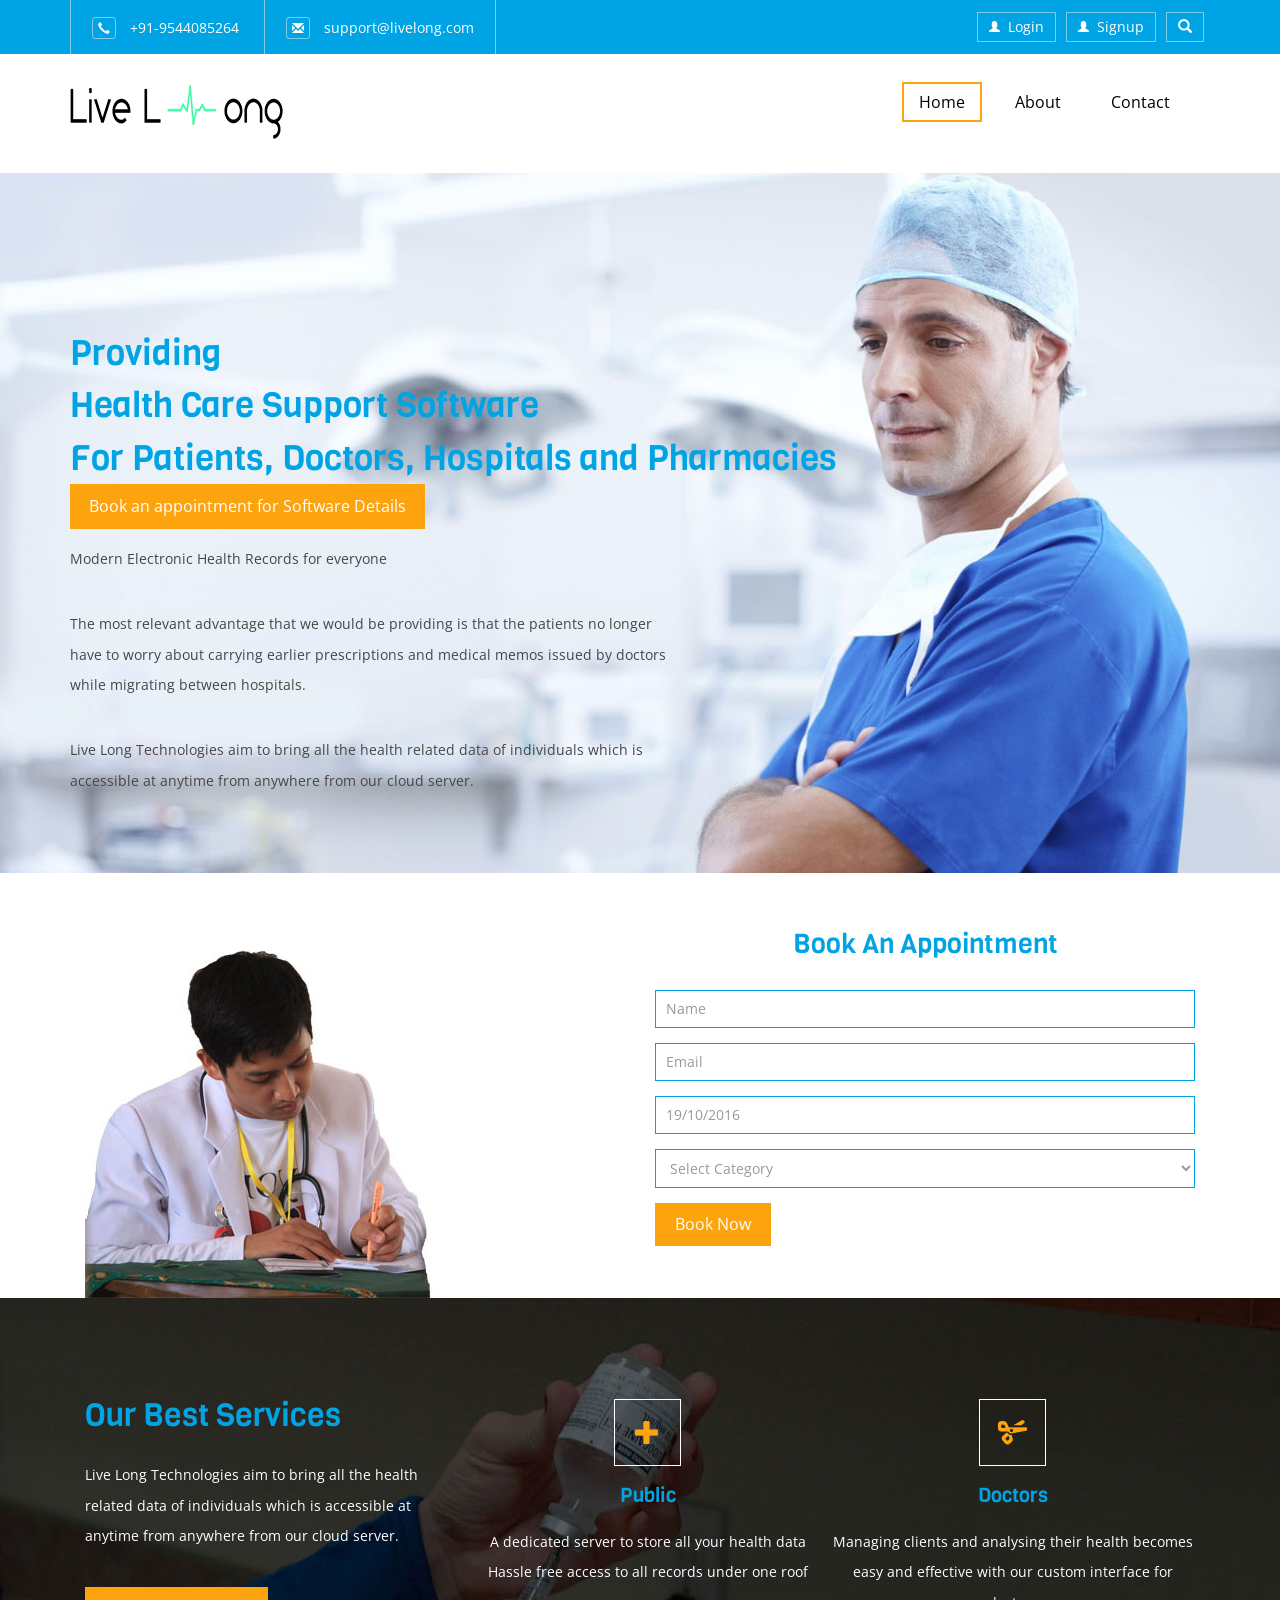
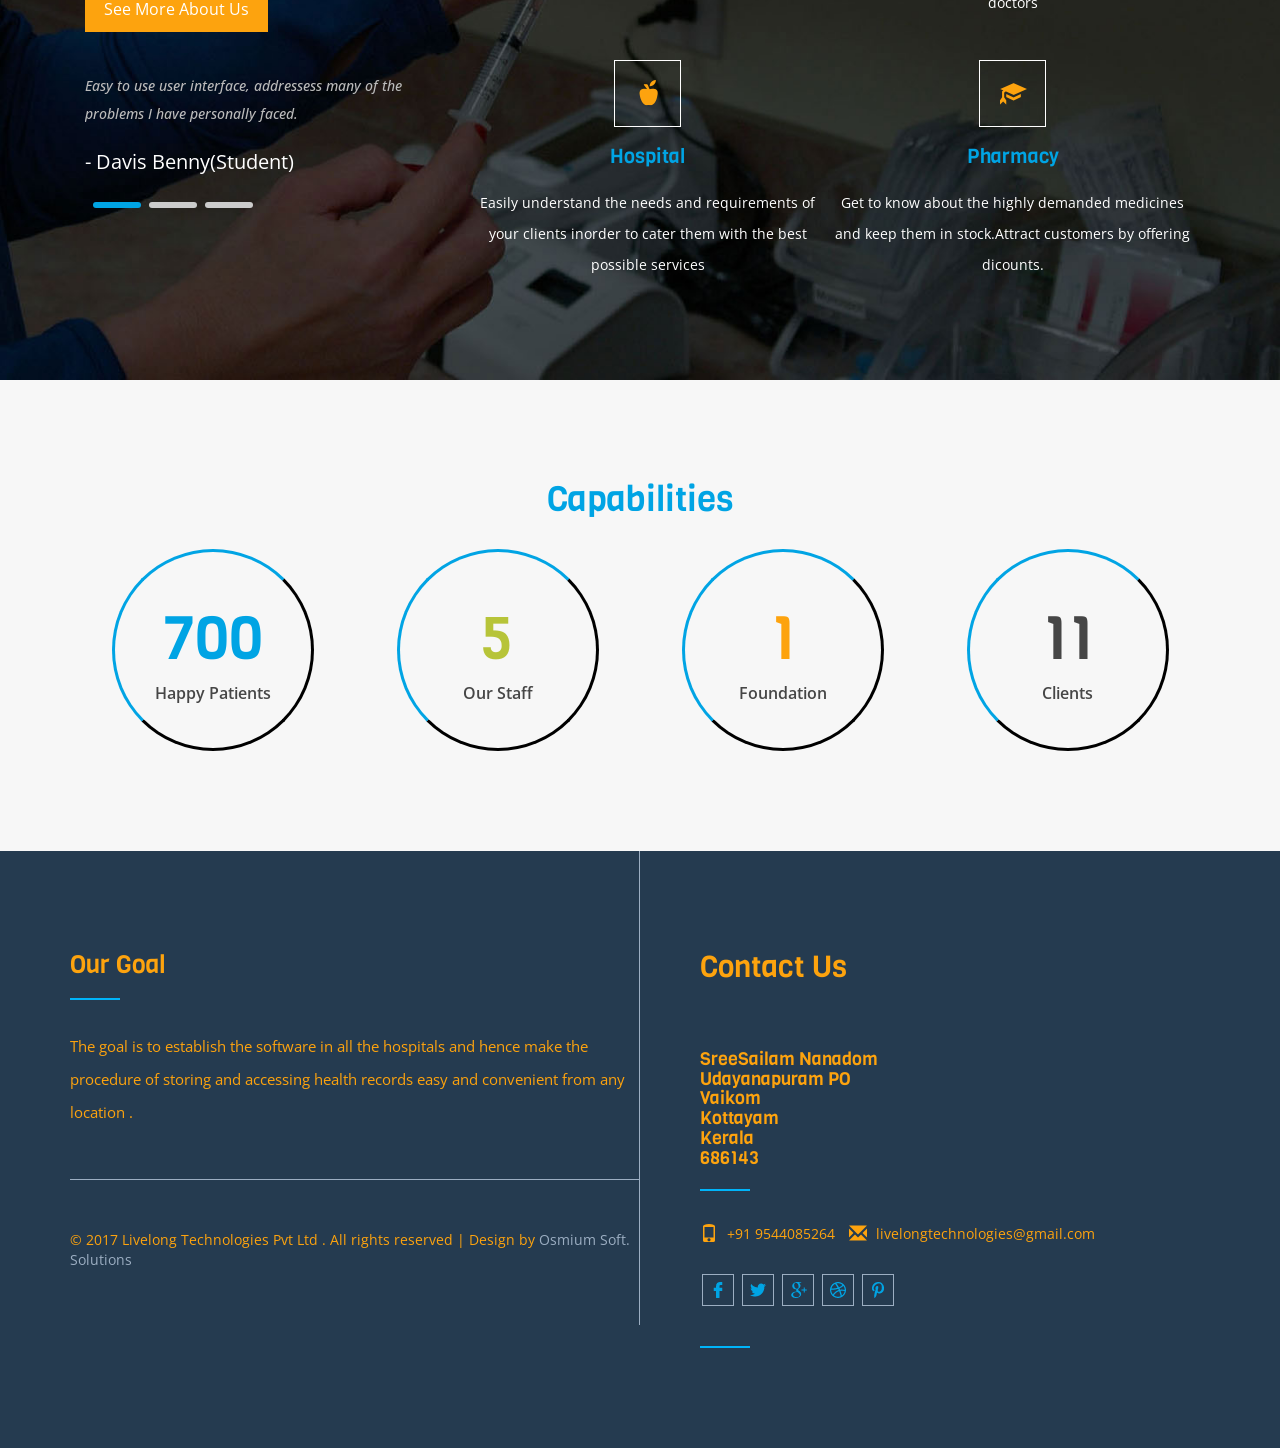
==== commit 3089993a: "updated to add the logo image" ====
--- a/index.html
+++ b/index.html
@@ -126,7 +126,7 @@
 				  </button>
 					<div class="logo grid">
 						<div class="grid__item color-3">
-							<h1><a class="link link--nukun" href="index.html">LIVE <i></i> LONG</a></h1>
+							<h1><a class="link link--nukun" href="index.html"><i></i></a></h1>
 						</div>
 					</div>
 				</div>
--- a/css/style.css
+++ b/css/style.css
@@ -275,9 +275,9 @@
 	text-decoration:none;	
 }
 .logo h1 a i{
-    background: url(../images/rt.png) no-repeat 0px 0px;
-	width:32px;
-	height:32px;
+    background: url(../images/rt.gif) no-repeat 0px 0px;
+	width:215px;
+	height:55px;
 	display:inline-block;	
 }
 /*-- nav-hover --*/
